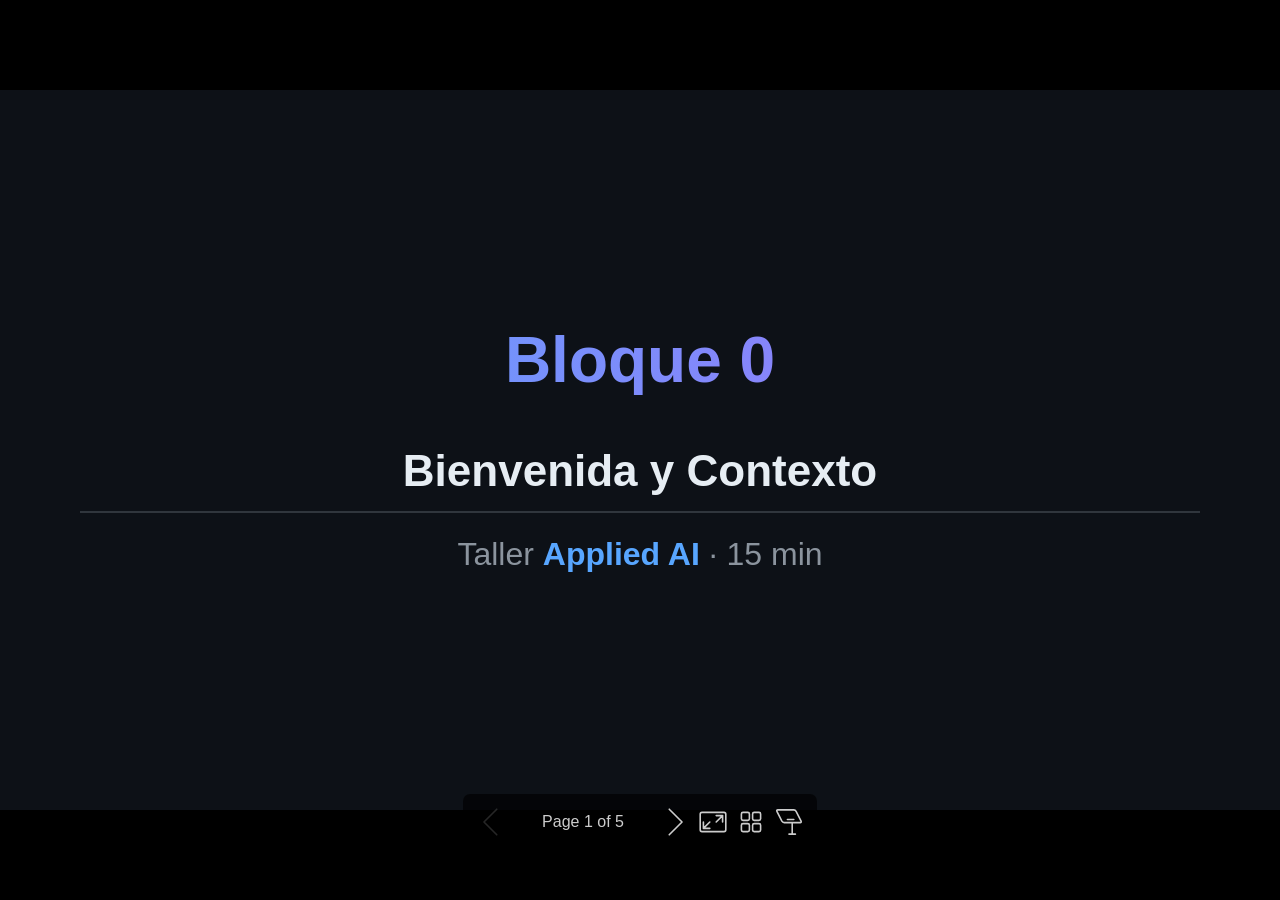
==== bloque0.html @ c3eb7676 "feat: Adds 4 blocks" ====
<!DOCTYPE html><html lang="es"><head><title>Bloque 0 — Bienvenida y Contexto</title><meta property="og:title" content="Bloque 0 — Bienvenida y Contexto"><meta name="description" content="Bienvenida al taller Applied AI"><meta property="og:description" content="Bienvenida al taller Applied AI"><meta charset="UTF-8"><meta name="viewport" content="width=device-width,height=device-height,initial-scale=1.0"><meta name="apple-mobile-web-app-capable" content="yes"><meta http-equiv="X-UA-Compatible" content="ie=edge"><meta property="og:type" content="website"><meta name="twitter:card" content="summary"><style>@media screen{body[data-bespoke-view=""] .bespoke-marp-parent>.bespoke-marp-osc>button,body[data-bespoke-view=next] .bespoke-marp-parent>.bespoke-marp-osc>button,body[data-bespoke-view=overview] button.bespoke-marp-overview-close,body[data-bespoke-view=presenter] .bespoke-marp-presenter-container .bespoke-marp-presenter-info-container .bespoke-marp-presenter-info-page-area .bespoke-marp-presenter-info-page,body[data-bespoke-view=presenter] .bespoke-marp-presenter-container .bespoke-marp-presenter-info-container button,body[data-bespoke-view=presenter] .bespoke-marp-presenter-container .bespoke-marp-presenter-note-container button{appearance:none;background-color:initial;border:0;color:inherit;cursor:pointer;font-size:inherit;opacity:.8;outline:none;padding:0;transition:opacity .2s linear;-webkit-tap-highlight-color:transparent}body[data-bespoke-view=""] .bespoke-marp-parent>.bespoke-marp-osc>button:disabled,body[data-bespoke-view=next] .bespoke-marp-parent>.bespoke-marp-osc>button:disabled,body[data-bespoke-view=overview] button.bespoke-marp-overview-close:disabled,body[data-bespoke-view=presenter] .bespoke-marp-presenter-container .bespoke-marp-presenter-info-container .bespoke-marp-presenter-info-page-area .bespoke-marp-presenter-info-page:disabled,body[data-bespoke-view=presenter] .bespoke-marp-presenter-container .bespoke-marp-presenter-info-container button:disabled,body[data-bespoke-view=presenter] .bespoke-marp-presenter-container .bespoke-marp-presenter-note-container button:disabled{cursor:not-allowed;opacity:.15!important}body[data-bespoke-view=""] .bespoke-marp-parent>.bespoke-marp-osc>button:hover,body[data-bespoke-view=next] .bespoke-marp-parent>.bespoke-marp-osc>button:hover,body[data-bespoke-view=overview] button.bespoke-marp-overview-close:hover,body[data-bespoke-view=presenter] .bespoke-marp-presenter-container .bespoke-marp-presenter-info-container .bespoke-marp-presenter-info-page-area .bespoke-marp-presenter-info-page:hover,body[data-bespoke-view=presenter] .bespoke-marp-presenter-container .bespoke-marp-presenter-info-container button:hover,body[data-bespoke-view=presenter] .bespoke-marp-presenter-container .bespoke-marp-presenter-note-container button:hover{opacity:1}body[data-bespoke-view=""] .bespoke-marp-parent>.bespoke-marp-osc>button:hover:active,body[data-bespoke-view=next] .bespoke-marp-parent>.bespoke-marp-osc>button:hover:active,body[data-bespoke-view=overview] button.bespoke-marp-overview-close:hover:active,body[data-bespoke-view=presenter] .bespoke-marp-presenter-container .bespoke-marp-presenter-info-container .bespoke-marp-presenter-info-page-area .bespoke-marp-presenter-info-page:hover:active,body[data-bespoke-view=presenter] .bespoke-marp-presenter-container .bespoke-marp-presenter-info-container button:hover:active,body[data-bespoke-view=presenter] .bespoke-marp-presenter-container .bespoke-marp-presenter-note-container button:hover:active{opacity:.6}body[data-bespoke-view=""] .bespoke-marp-parent>.bespoke-marp-osc>button:hover:not(:disabled),body[data-bespoke-view=next] .bespoke-marp-parent>.bespoke-marp-osc>button:hover:not(:disabled),body[data-bespoke-view=overview] button.bespoke-marp-overview-close:hover:not(:disabled),body[data-bespoke-view=presenter] .bespoke-marp-presenter-container .bespoke-marp-presenter-info-container .bespoke-marp-presenter-info-page-area .bespoke-marp-presenter-info-page:hover:not(:disabled),body[data-bespoke-view=presenter] .bespoke-marp-presenter-container .bespoke-marp-presenter-info-container button:hover:not(:disabled),body[data-bespoke-view=presenter] .bespoke-marp-presenter-container .bespoke-marp-presenter-note-container button:hover:not(:disabled){transition:none}body[data-bespoke-view=""] .bespoke-marp-parent>.bespoke-marp-osc>button[data-bespoke-marp-osc=prev],body[data-bespoke-view=next] .bespoke-marp-parent>.bespoke-marp-osc>button[data-bespoke-marp-osc=prev],body[data-bespoke-view=presenter] .bespoke-marp-presenter-container .bespoke-marp-presenter-info-container button.bespoke-marp-presenter-info-page-prev{background:#0000 url("[data-uri]") no-repeat 50%;background-size:contain;overflow:hidden;text-indent:100%;white-space:nowrap}body[data-bespoke-view=""] .bespoke-marp-parent>.bespoke-marp-osc>button[data-bespoke-marp-osc=next],body[data-bespoke-view=next] .bespoke-marp-parent>.bespoke-marp-osc>button[data-bespoke-marp-osc=next],body[data-bespoke-view=presenter] .bespoke-marp-presenter-container .bespoke-marp-presenter-info-container button.bespoke-marp-presenter-info-page-next{background:#0000 url("[data-uri]") no-repeat 50%;background-size:contain;overflow:hidden;text-indent:100%;white-space:nowrap}body[data-bespoke-view=""] .bespoke-marp-parent>.bespoke-marp-osc>button[data-bespoke-marp-osc=fullscreen],body[data-bespoke-view=next] .bespoke-marp-parent>.bespoke-marp-osc>button[data-bespoke-marp-osc=fullscreen]{background:#0000 url("[data-uri]") no-repeat 50%;background-size:contain;overflow:hidden;text-indent:100%;white-space:nowrap}body[data-bespoke-view=""] .bespoke-marp-parent>.bespoke-marp-osc>button.exit[data-bespoke-marp-osc=fullscreen],body[data-bespoke-view=next] .bespoke-marp-parent>.bespoke-marp-osc>button.exit[data-bespoke-marp-osc=fullscreen]{background-image:url("[data-uri]")}body[data-bespoke-view=""] .bespoke-marp-parent>.bespoke-marp-osc>button[data-bespoke-marp-osc=presenter],body[data-bespoke-view=next] .bespoke-marp-parent>.bespoke-marp-osc>button[data-bespoke-marp-osc=presenter]{background:#0000 url("[data-uri]") no-repeat 50%;background-size:contain;overflow:hidden;text-indent:100%;white-space:nowrap}body[data-bespoke-view=overview] button.bespoke-marp-overview-close,body[data-bespoke-view=presenter] .bespoke-marp-presenter-container .bespoke-marp-presenter-note-container button.bespoke-marp-presenter-note-bigger{background:#0000 url("[data-uri]") no-repeat 50%;background-size:contain;overflow:hidden;text-indent:100%;white-space:nowrap}body[data-bespoke-view=presenter] .bespoke-marp-presenter-container .bespoke-marp-presenter-note-container button.bespoke-marp-presenter-note-smaller{background:#0000 url("[data-uri]") no-repeat 50%;background-size:contain;overflow:hidden;text-indent:100%;white-space:nowrap}body[data-bespoke-view=""] .bespoke-marp-parent>.bespoke-marp-osc>button[data-bespoke-marp-osc=overview],body[data-bespoke-view=next] .bespoke-marp-parent>.bespoke-marp-osc>button[data-bespoke-marp-osc=overview]{background:#0000 url("[data-uri]") no-repeat 50%;background-size:contain;overflow:hidden;text-indent:100%;white-space:nowrap}}@keyframes __bespoke_marp_transition_reduced_outgoing__{0%{opacity:1}to{opacity:0}}@keyframes __bespoke_marp_transition_reduced_incoming__{0%{mix-blend-mode:plus-lighter;opacity:0}to{mix-blend-mode:plus-lighter;opacity:1}}.bespoke-marp-note,.bespoke-marp-osc,.bespoke-progress-parent{display:none;transition:none}@media screen{::view-transition-group(*){animation-duration:var(--marp-bespoke-transition-animation-duration,.5s);animation-timing-function:ease}::view-transition-new(*),::view-transition-old(*){animation-delay:0s;animation-direction:var(--marp-bespoke-transition-animation-direction,normal);animation-duration:var(--marp-bespoke-transition-animation-duration,.5s);animation-fill-mode:both;animation-name:var(--marp-bespoke-transition-animation-name,var(--marp-bespoke-transition-animation-name-fallback,__bespoke_marp_transition_no_animation__));mix-blend-mode:normal}::view-transition-old(*){--marp-bespoke-transition-animation-name-fallback:__bespoke_marp_transition_reduced_outgoing__;animation-timing-function:ease}::view-transition-new(*){--marp-bespoke-transition-animation-name-fallback:__bespoke_marp_transition_reduced_incoming__;animation-timing-function:ease}::view-transition-new(root),::view-transition-old(root){animation-timing-function:linear}::view-transition-new(__bespoke_marp_transition_osc__),::view-transition-old(__bespoke_marp_transition_osc__){animation-duration:0s!important;animation-name:__bespoke_marp_transition_osc__!important}::view-transition-new(__bespoke_marp_transition_osc__){opacity:0!important}.bespoke-marp-transition-warming-up::view-transition-group(*),.bespoke-marp-transition-warming-up::view-transition-new(*),.bespoke-marp-transition-warming-up::view-transition-old(*){animation-play-state:paused!important}body,html{height:100%;margin:0}body{background:#000;overflow:hidden}svg.bespoke-marp-slide{content-visibility:hidden;interactivity:inert;opacity:0;pointer-events:none;z-index:-1}svg.bespoke-marp-slide:not(.bespoke-marp-active) *{view-transition-name:none!important}svg.bespoke-marp-slide.bespoke-marp-active{content-visibility:visible;interactivity:auto;opacity:1;pointer-events:auto;z-index:0}svg.bespoke-marp-slide.bespoke-marp-active.bespoke-marp-active-ready *{animation-name:__bespoke_marp__!important}@supports not (content-visibility:hidden){svg.bespoke-marp-slide[data-bespoke-marp-load=hideable]{display:none}svg.bespoke-marp-slide[data-bespoke-marp-load=hideable].bespoke-marp-active{display:block}}}@media screen and (prefers-reduced-motion:reduce){svg.bespoke-marp-slide *{view-transition-name:none!important}}@media screen{[data-bespoke-marp-fragment=inactive]{visibility:hidden}body[data-bespoke-view=""] .bespoke-marp-parent,body[data-bespoke-view=next] .bespoke-marp-parent{inset:0;position:absolute}body[data-bespoke-view=""] .bespoke-marp-parent>.bespoke-marp-osc,body[data-bespoke-view=next] .bespoke-marp-parent>.bespoke-marp-osc{background:#000000a6;border-radius:7px;bottom:50px;color:#fff;contain:paint;display:block;font-family:Helvetica,Arial,sans-serif;font-size:16px;left:50%;line-height:0;opacity:1;padding:12px;position:absolute;touch-action:manipulation;transform:translateX(-50%);transition:opacity .2s linear;-webkit-user-select:none;user-select:none;view-transition-name:__bespoke_marp_transition_osc__;white-space:nowrap;will-change:transform;z-index:1}body[data-bespoke-view=""] .bespoke-marp-parent>.bespoke-marp-osc>:where(*),body[data-bespoke-view=next] .bespoke-marp-parent>.bespoke-marp-osc>:where(*){margin-left:6px}body[data-bespoke-view=""] .bespoke-marp-parent>.bespoke-marp-osc>:where(*):where(:first-child),body[data-bespoke-view=next] .bespoke-marp-parent>.bespoke-marp-osc>:where(*):where(:first-child){margin-left:0}body[data-bespoke-view=""] .bespoke-marp-parent>.bespoke-marp-osc>span,body[data-bespoke-view=next] .bespoke-marp-parent>.bespoke-marp-osc>span{opacity:.8}body[data-bespoke-view=""] .bespoke-marp-parent>.bespoke-marp-osc>span[data-bespoke-marp-osc=page],body[data-bespoke-view=next] .bespoke-marp-parent>.bespoke-marp-osc>span[data-bespoke-marp-osc=page]{display:inline-block;min-width:140px;text-align:center}body[data-bespoke-view=""] .bespoke-marp-parent>.bespoke-marp-osc>button[data-bespoke-marp-osc=fullscreen],body[data-bespoke-view=""] .bespoke-marp-parent>.bespoke-marp-osc>button[data-bespoke-marp-osc=next],body[data-bespoke-view=""] .bespoke-marp-parent>.bespoke-marp-osc>button[data-bespoke-marp-osc=overview],body[data-bespoke-view=""] .bespoke-marp-parent>.bespoke-marp-osc>button[data-bespoke-marp-osc=presenter],body[data-bespoke-view=""] .bespoke-marp-parent>.bespoke-marp-osc>button[data-bespoke-marp-osc=prev],body[data-bespoke-view=next] .bespoke-marp-parent>.bespoke-marp-osc>button[data-bespoke-marp-osc=fullscreen],body[data-bespoke-view=next] .bespoke-marp-parent>.bespoke-marp-osc>button[data-bespoke-marp-osc=next],body[data-bespoke-view=next] .bespoke-marp-parent>.bespoke-marp-osc>button[data-bespoke-marp-osc=overview],body[data-bespoke-view=next] .bespoke-marp-parent>.bespoke-marp-osc>button[data-bespoke-marp-osc=presenter],body[data-bespoke-view=next] .bespoke-marp-parent>.bespoke-marp-osc>button[data-bespoke-marp-osc=prev]{height:32px;line-height:32px;width:32px}body[data-bespoke-view=""] .bespoke-marp-parent.bespoke-marp-inactive,body[data-bespoke-view=next] .bespoke-marp-parent.bespoke-marp-inactive{cursor:none}body[data-bespoke-view=""] .bespoke-marp-parent.bespoke-marp-inactive>.bespoke-marp-osc,body[data-bespoke-view=next] .bespoke-marp-parent.bespoke-marp-inactive>.bespoke-marp-osc{opacity:0;pointer-events:none}body[data-bespoke-view=""] svg.bespoke-marp-slide,body[data-bespoke-view=next] svg.bespoke-marp-slide{height:100%;left:0;position:absolute;top:0;width:100%}body[data-bespoke-view=""] .bespoke-progress-parent{background:#222;display:flex;height:5px;width:100%}body[data-bespoke-view=""] .bespoke-progress-parent+:where(.bespoke-marp-parent){top:5px}body[data-bespoke-view=""] .bespoke-progress-parent .bespoke-progress-bar{background:#0288d1;flex:0 0 0;transition:flex-basis .2s cubic-bezier(0,1,1,1)}body[data-bespoke-view=next]{background:#0000}body[data-bespoke-view=presenter]{background:#161616}body[data-bespoke-view=presenter] .bespoke-marp-presenter-container{display:grid;font-family:Helvetica,Arial,sans-serif;grid-template:"current dragbar next" minmax(140px,1fr) "current dragbar note" 2fr "info    dragbar note" 3em;grid-template-columns:minmax(3px,var(--bespoke-marp-presenter-split-ratio,66%)) 0 minmax(3px,1fr);height:100%;left:0;position:absolute;top:0;width:100%}body[data-bespoke-view=presenter] .bespoke-marp-presenter-container :where(.bespoke-marp-parent){grid-area:current;overflow:hidden;position:relative}body[data-bespoke-view=presenter] .bespoke-marp-presenter-container :where(.bespoke-marp-parent) :where(svg.bespoke-marp-slide){height:calc(100% - 40px);left:20px;pointer-events:none;position:absolute;top:20px;-webkit-user-select:none;user-select:none;width:calc(100% - 40px)}body[data-bespoke-view=presenter] .bespoke-marp-presenter-container :where(.bespoke-marp-parent) :where(svg.bespoke-marp-slide).bespoke-marp-active{filter:drop-shadow(0 3px 10px rgba(0,0,0,.5))}body[data-bespoke-view=presenter] .bespoke-marp-presenter-container .bespoke-marp-presenter-dragbar-container{background:#0288d1;cursor:col-resize;grid-area:dragbar;margin-left:-3px;opacity:0;position:relative;transition:opacity .4s linear .1s;width:6px;z-index:10}body[data-bespoke-view=presenter] .bespoke-marp-presenter-container .bespoke-marp-presenter-dragbar-container:hover{opacity:1}body[data-bespoke-view=presenter] .bespoke-marp-presenter-container .bespoke-marp-presenter-dragbar-container.active{opacity:1;transition-delay:0s}body[data-bespoke-view=presenter] .bespoke-marp-presenter-container .bespoke-marp-presenter-next-container{background:#222;cursor:pointer;display:none;grid-area:next;overflow:hidden;position:relative}body[data-bespoke-view=presenter] .bespoke-marp-presenter-container .bespoke-marp-presenter-next-container.active{display:block}body[data-bespoke-view=presenter] .bespoke-marp-presenter-container .bespoke-marp-presenter-next-container iframe.bespoke-marp-presenter-next{background:#0000;border:0;display:block;filter:drop-shadow(0 3px 10px rgba(0,0,0,.5));height:calc(100% - 40px);left:20px;pointer-events:none;position:absolute;interactivity:inert;top:20px;-webkit-user-select:none;user-select:none;width:calc(100% - 40px)}body[data-bespoke-view=presenter] .bespoke-marp-presenter-container .bespoke-marp-presenter-note-container{background:#222;color:#eee;grid-area:note;position:relative;z-index:1}body[data-bespoke-view=presenter] .bespoke-marp-presenter-container .bespoke-marp-presenter-note-container button{height:1.5em;line-height:1.5em;width:1.5em}body[data-bespoke-view=presenter] .bespoke-marp-presenter-container .bespoke-marp-presenter-note-container .bespoke-marp-presenter-note-wrapper{display:block;inset:0;position:absolute}body[data-bespoke-view=presenter] .bespoke-marp-presenter-container .bespoke-marp-presenter-note-container .bespoke-marp-presenter-note-buttons{background:#000000a6;border-radius:4px;bottom:0;display:flex;gap:4px;margin:12px;opacity:0;padding:6px;pointer-events:none;position:absolute;right:0;transition:opacity .2s linear}body[data-bespoke-view=presenter] .bespoke-marp-presenter-container .bespoke-marp-presenter-note-container .bespoke-marp-presenter-note-buttons:focus-within,body[data-bespoke-view=presenter] .bespoke-marp-presenter-container .bespoke-marp-presenter-note-container .bespoke-marp-presenter-note-wrapper:focus-within+.bespoke-marp-presenter-note-buttons,body[data-bespoke-view=presenter] .bespoke-marp-presenter-container .bespoke-marp-presenter-note-container:hover .bespoke-marp-presenter-note-buttons{opacity:1;pointer-events:auto}body[data-bespoke-view=presenter] .bespoke-marp-presenter-container .bespoke-marp-presenter-note-container .bespoke-marp-note{box-sizing:border-box;font-size:calc(1.1em*var(--bespoke-marp-note-font-scale, 1));height:calc(100% - 40px);margin:20px;overflow:auto;padding-right:3px;white-space:pre-wrap;width:calc(100% - 40px);word-wrap:break-word;scrollbar-color:#eeeeee80 #0000;scrollbar-width:thin}body[data-bespoke-view=presenter] .bespoke-marp-presenter-container .bespoke-marp-presenter-note-container .bespoke-marp-note::-webkit-scrollbar{width:6px}body[data-bespoke-view=presenter] .bespoke-marp-presenter-container .bespoke-marp-presenter-note-container .bespoke-marp-note::-webkit-scrollbar-track{background:#0000}body[data-bespoke-view=presenter] .bespoke-marp-presenter-container .bespoke-marp-presenter-note-container .bespoke-marp-note::-webkit-scrollbar-thumb{background:#eeeeee80;border-radius:6px}body[data-bespoke-view=presenter] .bespoke-marp-presenter-container .bespoke-marp-presenter-note-container .bespoke-marp-note:empty{pointer-events:none}body[data-bespoke-view=presenter] .bespoke-marp-presenter-container .bespoke-marp-presenter-note-container .bespoke-marp-note.active{display:block}body[data-bespoke-view=presenter] .bespoke-marp-presenter-container .bespoke-marp-presenter-note-container .bespoke-marp-note p:first-child{margin-top:0}body[data-bespoke-view=presenter] .bespoke-marp-presenter-container .bespoke-marp-presenter-note-container .bespoke-marp-note p:last-child{margin-bottom:0}body[data-bespoke-view=presenter] .bespoke-marp-presenter-container .bespoke-marp-presenter-info-container{align-items:center;box-sizing:border-box;color:#eee;display:flex;flex-wrap:nowrap;grid-area:info;justify-content:center;overflow:hidden;padding:0 10px}body[data-bespoke-view=presenter] .bespoke-marp-presenter-container .bespoke-marp-presenter-info-container .bespoke-marp-presenter-info-page-area,body[data-bespoke-view=presenter] .bespoke-marp-presenter-container .bespoke-marp-presenter-info-container .bespoke-marp-presenter-info-time,body[data-bespoke-view=presenter] .bespoke-marp-presenter-container .bespoke-marp-presenter-info-container .bespoke-marp-presenter-info-timer{box-sizing:border-box;display:block;padding:0 10px;white-space:nowrap;width:100%}body[data-bespoke-view=presenter] .bespoke-marp-presenter-container .bespoke-marp-presenter-info-container button{height:1.5em;line-height:1.5em;width:1.5em}body[data-bespoke-view=presenter] .bespoke-marp-presenter-container .bespoke-marp-presenter-info-container .bespoke-marp-presenter-info-page-area{order:2;text-align:center}body[data-bespoke-view=presenter] .bespoke-marp-presenter-container .bespoke-marp-presenter-info-container .bespoke-marp-presenter-info-page-area .bespoke-marp-presenter-info-page{display:inline-block;min-width:120px;text-align:center}body[data-bespoke-view=presenter] .bespoke-marp-presenter-container .bespoke-marp-presenter-info-container .bespoke-marp-presenter-info-time{color:#999;order:1;text-align:left}body[data-bespoke-view=presenter] .bespoke-marp-presenter-container .bespoke-marp-presenter-info-container .bespoke-marp-presenter-info-timer{color:#999;order:3;text-align:right}body[data-bespoke-view=presenter] .bespoke-marp-presenter-container .bespoke-marp-presenter-info-container .bespoke-marp-presenter-info-timer:hover{cursor:pointer}body[data-bespoke-view=overview]{background:#161616;overflow:auto}body[data-bespoke-view=overview] [data-bespoke-marp-fragment=inactive]{visibility:visible}body[data-bespoke-view=overview] .bespoke-marp-overview-header{backdrop-filter:blur(4px);background:#222222d9;box-shadow:0 3px 10px #00000080;box-sizing:border-box;display:flex;height:48px;inset:0 0 auto;justify-content:flex-end;padding:10px;position:fixed;z-index:1}body[data-bespoke-view=overview] button.bespoke-marp-overview-close{height:28px;line-height:28px;transform:rotate(45deg);width:28px}body[data-bespoke-view=overview] .bespoke-marp-parent{display:grid;gap:40px;grid-template-columns:repeat(auto-fit,minmax(0,240px));justify-content:space-around;padding:30px}body[data-bespoke-view=overview] .bespoke-marp-parent svg.bespoke-marp-slide{--bov-selected:#0000;--bov-focus:#161616;--bov-focus-outline:#0000;background-image:conic-gradient(#161616 0 0),conic-gradient(var(--bov-focus) 0 0),conic-gradient(var(--bov-focus-outline) 0 0),conic-gradient(var(--bov-selected) 0 0);background-position:5px 5px,3px 3px,2px 2px,0 0;background-repeat:no-repeat;background-size:calc(100% - 10px) calc(100% - 10px),calc(100% - 6px) calc(100% - 6px),calc(100% - 4px) calc(100% - 4px),100% 100%;content-visibility:visible;cursor:pointer;filter:drop-shadow(0 3px 10px rgba(0,0,0,.5));margin:-6px;padding:6px;interactivity:auto;opacity:1;outline:0;pointer-events:auto;scroll-margin-block:30px;width:100%;z-index:0}body[data-bespoke-view=overview] .bespoke-marp-parent svg.bespoke-marp-slide *,body[data-bespoke-view=overview] .bespoke-marp-parent svg.bespoke-marp-slide.bespoke-marp-active *{pointer-events:none;interactivity:inert}body[data-bespoke-view=overview] .bespoke-marp-parent svg.bespoke-marp-slide:active,body[data-bespoke-view=overview] .bespoke-marp-parent svg.bespoke-marp-slide:focus-visible,body[data-bespoke-view=overview] .bespoke-marp-parent svg.bespoke-marp-slide:hover{--bov-focus-outline:#161616}body[data-bespoke-view=overview] .bespoke-marp-parent svg.bespoke-marp-slide:focus-visible,body[data-bespoke-view=overview] .bespoke-marp-parent svg.bespoke-marp-slide:hover{--bov-focus:#999}body[data-bespoke-view=overview] .bespoke-marp-parent svg.bespoke-marp-slide:active{--bov-focus:#eee}body[data-bespoke-view=overview] .bespoke-marp-parent svg.bespoke-marp-slide.bespoke-marp-active{--bov-selected:#0288d1}body[data-bespoke-view=overview]:has(.bespoke-marp-overview-header) .bespoke-marp-parent{padding-top:78px}body[data-bespoke-view=overview]:has(.bespoke-marp-overview-header) .bespoke-marp-parent svg.bespoke-marp-slide{scroll-margin-top:78px}.bespoke-marp-overview{background:#000000a6;inset:0;opacity:0;pointer-events:none;position:fixed;transition:opacity .1s ease;z-index:10}.bespoke-marp-overview iframe{background:#222;border:0;display:block;height:100%;left:0;position:absolute;top:0;width:100%}.bespoke-marp-overview[data-open="1"]{opacity:1;pointer-events:auto}}@media print{.bespoke-marp-overview,.bespoke-marp-presenter-info-container,.bespoke-marp-presenter-next-container,.bespoke-marp-presenter-note-container{display:none}}</style><style>div#\:\$p > svg > foreignObject > section{width:1280px;height:720px;box-sizing:border-box;overflow:hidden;position:relative;scroll-snap-align:center center;-webkit-text-size-adjust:100%;text-size-adjust:100%}div#\:\$p > svg > foreignObject > section::after{bottom:0;content:attr(data-marpit-pagination);padding:inherit;pointer-events:none;position:absolute;right:0}div#\:\$p > svg > foreignObject > section:not([data-marpit-pagination])::after{display:none}div#\:\$p > svg > foreignObject > section :is(h1, marp-h1){font-size:2em;margin-block:0.67em}div#\:\$p > svg > foreignObject > section video::-webkit-media-controls{will-change:transform}@page {size:1280px 720px;margin:0}@media print{html, body{background-color:#fff;margin:0;page-break-inside:avoid;break-inside:avoid-page}div#\:\$p > svg > foreignObject > section{page-break-before:always;break-before:page}div#\:\$p > svg > foreignObject > section, div#\:\$p > svg > foreignObject > section *{-webkit-print-color-adjust:exact!important;animation-delay:0s!important;animation-duration:0s!important;color-adjust:exact!important;print-color-adjust:exact!important;transition:none!important}div#\:\$p > svg[data-marpit-svg]{display:block;height:100vh;width:100vw}}div#\:\$p > svg > foreignObject > :where(section){container-type:size}div#\:\$p > svg > foreignObject > section img[data-marp-twemoji]{background:transparent;height:1em;margin:0 .05em 0 .1em;vertical-align:-.1em;width:1em}div#\:\$p > svg > foreignObject > section{--fgColor-danger:light-dark(#d1242f, #f85149);--bgColor-attention-muted:light-dark(#fff8c5, #bb800926);--bgColor-muted:light-dark(#f6f8fa, #151b23);--bgColor-neutral-muted:light-dark(#818b981f, #656c7633);--borderColor-accent-emphasis:light-dark(#0969da, #1f6feb);--borderColor-attention-emphasis:light-dark(#9a6700, #9e6a03);--borderColor-danger-emphasis:light-dark(#cf222e, #da3633);--borderColor-default:light-dark(#d1d9e0, #3d444d);--borderColor-done-emphasis:light-dark(#8250df, #8957e5);--borderColor-success-emphasis:light-dark(#1a7f37, #238636);--color-prettylights-syntax-brackethighlighter-angle:light-dark(#59636e, #9198a1);--color-prettylights-syntax-brackethighlighter-unmatched:light-dark(#82071e, #f85149);--color-prettylights-syntax-carriage-return-bg:light-dark(#cf222e, #b62324);--color-prettylights-syntax-carriage-return-text:light-dark(#f6f8fa, #f0f6fc);--color-prettylights-syntax-comment:light-dark(#59636e, #9198a1);--color-prettylights-syntax-constant:light-dark(#0550ae, #79c0ff);--color-prettylights-syntax-constant-other-reference-link:light-dark(#0a3069, #a5d6ff);--color-prettylights-syntax-entity:light-dark(#6639ba, #d2a8ff);--color-prettylights-syntax-entity-tag:light-dark(#0550ae, #7ee787);--color-prettylights-syntax-invalid-illegal-text:light-dark(var(--fgColor-danger), var(--fgColor-danger));--color-prettylights-syntax-keyword:light-dark(#cf222e, #ff7b72);--color-prettylights-syntax-markup-changed-bg:light-dark(#ffd8b5, #5a1e02);--color-prettylights-syntax-markup-changed-text:light-dark(#953800, #ffdfb6);--color-prettylights-syntax-markup-deleted-bg:light-dark(#ffebe9, #67060c);--color-prettylights-syntax-markup-deleted-text:light-dark(#82071e, #ffdcd7);--color-prettylights-syntax-markup-heading:light-dark(#0550ae, #1f6feb);--color-prettylights-syntax-markup-ignored-bg:light-dark(#0550ae, #1158c7);--color-prettylights-syntax-markup-ignored-text:light-dark(#d1d9e0, #f0f6fc);--color-prettylights-syntax-markup-inserted-bg:light-dark(#dafbe1, #033a16);--color-prettylights-syntax-markup-inserted-text:light-dark(#116329, #aff5b4);--color-prettylights-syntax-markup-list:light-dark(#3b2300, #f2cc60);--color-prettylights-syntax-meta-diff-range:light-dark(#8250df, #d2a8ff);--color-prettylights-syntax-string:light-dark(#0a3069, #a5d6ff);--color-prettylights-syntax-string-regexp:light-dark(#116329, #7ee787);--color-prettylights-syntax-sublimelinter-gutter-mark:light-dark(#818b98, #3d444d);--color-prettylights-syntax-variable:light-dark(#953800, #ffa657);--fgColor-accent:light-dark(#0969da, #4493f8);--fgColor-attention:light-dark(#9a6700, #d29922);--fgColor-done:light-dark(#8250df, #ab7df8);--fgColor-muted:light-dark(#59636e, #9198a1);--fgColor-success:light-dark(#1a7f37, #3fb950);--bgColor-default:light-dark(#fff, #0d1117);--borderColor-muted:light-dark(#d1d9e0b3, #3d444db3);--color-prettylights-syntax-invalid-illegal-bg:light-dark(var(--bgColor-danger-muted), var(--bgColor-danger-muted));--color-prettylights-syntax-markup-bold:light-dark(#1f2328, #f0f6fc);--color-prettylights-syntax-markup-italic:light-dark(#1f2328, #f0f6fc);--color-prettylights-syntax-storage-modifier-import:light-dark(#1f2328, #f0f6fc);--fgColor-default:light-dark(#1f2328, #f0f6fc);--focus-outlineColor:light-dark(var(--borderColor-accent-emphasis), var(--borderColor-accent-emphasis));--borderColor-neutral-muted:light-dark(var(--borderColor-muted), var(--borderColor-muted));--base-size-16:calc(var(--marpit-root-font-size, 1rem) * 1);--base-size-24:calc(var(--marpit-root-font-size, 1rem) * 1.5);--base-size-4:calc(var(--marpit-root-font-size, 1rem) * 0.25);--base-size-40:calc(var(--marpit-root-font-size, 1rem) * 2.5);--base-size-8:calc(var(--marpit-root-font-size, 1rem) * 0.5);--base-text-weight-medium:500;--base-text-weight-normal:400;--base-text-weight-semibold:600;--fontStack-monospace:ui-monospace, SFMono-Regular, SF Mono, Menlo, Consolas, Liberation Mono, monospace;--fontStack-sansSerif:-apple-system, BlinkMacSystemFont, "Segoe UI", "Noto Sans", Helvetica, Arial, sans-serif, "Apple Color Emoji", "Segoe UI Emoji";}/*!
 * Marp default theme.
 *
 * @theme default
 * @author Yuki Hattori
 *
 * @auto-scaling true
 * @size 16:9 1280px 720px
 * @size 4:3 960px 720px
 */div#\:\$p > svg > foreignObject > section [data-theme=light],div#\:\$p > svg > foreignObject > section{color-scheme:light}div#\:\$p > svg > foreignObject > section [data-theme=dark],div#\:\$p > svg > foreignObject > section:where(.invert){color-scheme:dark}div#\:\$p > svg > foreignObject > section{-ms-text-size-adjust:100%;-webkit-text-size-adjust:100%;background-color:var(--bgColor-default);color:var(--fgColor-default);font-family:var(--fontStack-sansSerif, -apple-system, BlinkMacSystemFont, "Segoe UI", "Noto Sans", Helvetica, Arial, sans-serif, "Apple Color Emoji", "Segoe UI Emoji");font-size:16px;font-weight:var(--base-text-weight-normal, 400);line-height:1.5;margin:0;word-wrap:break-word}div#\:\$p > svg > foreignObject > section{--marpit-root-font-size:16px}div#\:\$p > svg > foreignObject > section a{text-decoration:underline;text-underline-offset:calc(var(--marpit-root-font-size, 1rem) * .2)}div#\:\$p > svg > foreignObject > section :is(h1, marp-h1):hover .anchor .octicon-link:before,div#\:\$p > svg > foreignObject > section :is(h2, marp-h2):hover .anchor .octicon-link:before,div#\:\$p > svg > foreignObject > section :is(h3, marp-h3):hover .anchor .octicon-link:before,div#\:\$p > svg > foreignObject > section :is(h4, marp-h4):hover .anchor .octicon-link:before,div#\:\$p > svg > foreignObject > section :is(h5, marp-h5):hover .anchor .octicon-link:before,div#\:\$p > svg > foreignObject > section :is(h6, marp-h6):hover .anchor .octicon-link:before{background-color:currentColor;content:" ";display:inline-block;height:16px;-webkit-mask-image:url('data:image/svg+xml;charset=utf-8,<svg xmlns="http://www.w3.org/2000/svg" aria-hidden="true" viewBox="0 0 16 16"><path fill-rule="evenodd" d="M7.775 3.275a.75.75 0 0 0 1.06 1.06l1.25-1.25a2 2 0 1 1 2.83 2.83l-2.5 2.5a2 2 0 0 1-2.83 0 .75.75 0 0 0-1.06 1.06 3.5 3.5 0 0 0 4.95 0l2.5-2.5a3.5 3.5 0 0 0-4.95-4.95zm-4.69 9.64a2 2 0 0 1 0-2.83l2.5-2.5a2 2 0 0 1 2.83 0 .75.75 0 0 0 1.06-1.06 3.5 3.5 0 0 0-4.95 0l-2.5 2.5a3.5 3.5 0 0 0 4.95 4.95l1.25-1.25a.75.75 0 0 0-1.06-1.06l-1.25 1.25a2 2 0 0 1-2.83 0"/></svg>');mask-image:url('data:image/svg+xml;charset=utf-8,<svg xmlns="http://www.w3.org/2000/svg" aria-hidden="true" viewBox="0 0 16 16"><path fill-rule="evenodd" d="M7.775 3.275a.75.75 0 0 0 1.06 1.06l1.25-1.25a2 2 0 1 1 2.83 2.83l-2.5 2.5a2 2 0 0 1-2.83 0 .75.75 0 0 0-1.06 1.06 3.5 3.5 0 0 0 4.95 0l2.5-2.5a3.5 3.5 0 0 0-4.95-4.95zm-4.69 9.64a2 2 0 0 1 0-2.83l2.5-2.5a2 2 0 0 1 2.83 0 .75.75 0 0 0 1.06-1.06 3.5 3.5 0 0 0-4.95 0l-2.5 2.5a3.5 3.5 0 0 0 4.95 4.95l1.25-1.25a.75.75 0 0 0-1.06-1.06l-1.25 1.25a2 2 0 0 1-2.83 0"/></svg>');width:16px}div#\:\$p > svg > foreignObject > section details,div#\:\$p > svg > foreignObject > section figcaption,div#\:\$p > svg > foreignObject > section figure{display:block}div#\:\$p > svg > foreignObject > section summary{display:list-item}div#\:\$p > svg > foreignObject > section [hidden]{display:none!important}div#\:\$p > svg > foreignObject > section a{background-color:transparent;color:var(--fgColor-accent);text-decoration:none}div#\:\$p > svg > foreignObject > section abbr[title]{border-bottom:none;-webkit-text-decoration:underline dotted;text-decoration:underline dotted}div#\:\$p > svg > foreignObject > section b,div#\:\$p > svg > foreignObject > section strong{font-weight:var(--base-text-weight-semibold, 600)}div#\:\$p > svg > foreignObject > section dfn{font-style:italic}div#\:\$p > svg > foreignObject > section :is(h1, marp-h1){border-bottom:1px solid var(--borderColor-muted);font-size:2em;font-weight:var(--base-text-weight-semibold, 600);margin:.67em 0;padding-bottom:.3em}div#\:\$p > svg > foreignObject > section mark{background-color:var(--bgColor-attention-muted);color:var(--fgColor-default)}div#\:\$p > svg > foreignObject > section small{font-size:90%}div#\:\$p > svg > foreignObject > section sub,div#\:\$p > svg > foreignObject > section sup{font-size:75%;line-height:0;position:relative;vertical-align:baseline}div#\:\$p > svg > foreignObject > section sub{bottom:-.25em}div#\:\$p > svg > foreignObject > section sup{top:-.5em}div#\:\$p > svg > foreignObject > section img{border-style:none;box-sizing:content-box;max-width:100%}div#\:\$p > svg > foreignObject > section code,div#\:\$p > svg > foreignObject > section kbd,div#\:\$p > svg > foreignObject > section :is(pre, marp-pre),div#\:\$p > svg > foreignObject > section samp{font-family:monospace;font-size:1em}div#\:\$p > svg > foreignObject > section figure{margin:1em var(--base-size-40)}div#\:\$p > svg > foreignObject > section hr{background:transparent;background-color:var(--borderColor-default);border:0;box-sizing:content-box;height:.25em;margin:var(--base-size-24) 0;overflow:hidden;padding:0}div#\:\$p > svg > foreignObject > section input{font:inherit;font-family:inherit;font-size:inherit;line-height:inherit;margin:0;overflow:visible}div#\:\$p > svg > foreignObject > section [type=button],div#\:\$p > svg > foreignObject > section [type=reset],div#\:\$p > svg > foreignObject > section [type=submit]{-webkit-appearance:button;-moz-appearance:button;appearance:button}div#\:\$p > svg > foreignObject > section [type=checkbox],div#\:\$p > svg > foreignObject > section [type=radio]{box-sizing:border-box;padding:0}div#\:\$p > svg > foreignObject > section [type=number]::-webkit-inner-spin-button,div#\:\$p > svg > foreignObject > section [type=number]::-webkit-outer-spin-button{height:auto}div#\:\$p > svg > foreignObject > section [type=search]::-webkit-search-cancel-button,div#\:\$p > svg > foreignObject > section [type=search]::-webkit-search-decoration{-webkit-appearance:none;appearance:none}div#\:\$p > svg > foreignObject > section ::-webkit-input-placeholder{color:inherit;opacity:.54}div#\:\$p > svg > foreignObject > section ::-webkit-file-upload-button{-webkit-appearance:button;appearance:button;font:inherit}div#\:\$p > svg > foreignObject > section a:hover{text-decoration:underline}div#\:\$p > svg > foreignObject > section ::-moz-placeholder{color:var(--fgColor-muted);opacity:1}div#\:\$p > svg > foreignObject > section ::placeholder{color:var(--fgColor-muted);opacity:1}div#\:\$p > svg > foreignObject > section hr:after,div#\:\$p > svg > foreignObject > section hr:before{content:"";display:table}div#\:\$p > svg > foreignObject > section hr:after{clear:both}div#\:\$p > svg > foreignObject > section table{border-collapse:collapse;border-spacing:0;display:block;font-variant:tabular-nums;max-width:100%;overflow:auto;width:-moz-max-content;width:max-content}div#\:\$p > svg > foreignObject > section td,div#\:\$p > svg > foreignObject > section th{padding:0}div#\:\$p > svg > foreignObject > section details summary{cursor:pointer}div#\:\$p > svg > foreignObject > section [role=button]:focus,div#\:\$p > svg > foreignObject > section a:focus,div#\:\$p > svg > foreignObject > section input[type=checkbox]:focus,div#\:\$p > svg > foreignObject > section input[type=radio]:focus{box-shadow:none;outline:2px solid var(--focus-outlineColor);outline-offset:-2px}div#\:\$p > svg > foreignObject > section [role=button]:focus:not(:focus-visible),div#\:\$p > svg > foreignObject > section a:focus:not(:focus-visible),div#\:\$p > svg > foreignObject > section input[type=checkbox]:focus:not(:focus-visible),div#\:\$p > svg > foreignObject > section input[type=radio]:focus:not(:focus-visible){outline:1px solid transparent}div#\:\$p > svg > foreignObject > section [role=button]:focus-visible,div#\:\$p > svg > foreignObject > section a:focus-visible,div#\:\$p > svg > foreignObject > section input[type=checkbox]:focus-visible,div#\:\$p > svg > foreignObject > section input[type=radio]:focus-visible{box-shadow:none;outline:2px solid var(--focus-outlineColor);outline-offset:-2px}div#\:\$p > svg > foreignObject > section a:not([class]):focus,div#\:\$p > svg > foreignObject > section a:not([class]):focus-visible,div#\:\$p > svg > foreignObject > section input[type=checkbox]:focus,div#\:\$p > svg > foreignObject > section input[type=checkbox]:focus-visible,div#\:\$p > svg > foreignObject > section input[type=radio]:focus,div#\:\$p > svg > foreignObject > section input[type=radio]:focus-visible{outline-offset:0}div#\:\$p > svg > foreignObject > section kbd{background-color:var(--bgColor-muted);border-bottom-color:var(--borderColor-neutral-muted);border:1px solid var(--borderColor-neutral-muted);border-radius:6px;box-shadow:inset 0 -1px 0 var(--borderColor-neutral-muted);color:var(--fgColor-default);display:inline-block;font:11px var(--fontStack-monospace, ui-monospace, SFMono-Regular, SF Mono, Menlo, Consolas, Liberation Mono, monospace);line-height:10px;padding:var(--base-size-4);vertical-align:middle}div#\:\$p > svg > foreignObject > section :is(h1, marp-h1),div#\:\$p > svg > foreignObject > section :is(h2, marp-h2),div#\:\$p > svg > foreignObject > section :is(h3, marp-h3),div#\:\$p > svg > foreignObject > section :is(h4, marp-h4),div#\:\$p > svg > foreignObject > section :is(h5, marp-h5),div#\:\$p > svg > foreignObject > section :is(h6, marp-h6){font-weight:var(--base-text-weight-semibold, 600);line-height:1.25;margin-bottom:var(--base-size-16);margin-top:var(--base-size-24)}div#\:\$p > svg > foreignObject > section :is(h2, marp-h2){border-bottom:1px solid var(--borderColor-muted);font-size:1.5em;padding-bottom:.3em}div#\:\$p > svg > foreignObject > section :is(h2, marp-h2),div#\:\$p > svg > foreignObject > section :is(h3, marp-h3){font-weight:var(--base-text-weight-semibold, 600)}div#\:\$p > svg > foreignObject > section :is(h3, marp-h3){font-size:1.25em}div#\:\$p > svg > foreignObject > section :is(h4, marp-h4){font-size:1em}div#\:\$p > svg > foreignObject > section :is(h4, marp-h4),div#\:\$p > svg > foreignObject > section :is(h5, marp-h5){font-weight:var(--base-text-weight-semibold, 600)}div#\:\$p > svg > foreignObject > section :is(h5, marp-h5){font-size:.875em}div#\:\$p > svg > foreignObject > section :is(h6, marp-h6){color:var(--fgColor-muted);font-size:.85em;font-weight:var(--base-text-weight-semibold, 600)}div#\:\$p > svg > foreignObject > section p{margin-bottom:10px;margin-top:0}div#\:\$p > svg > foreignObject > section blockquote{border-left:.25em solid var(--borderColor-default);color:var(--fgColor-muted);margin:0;padding:0 1em}div#\:\$p > svg > foreignObject > section ol,div#\:\$p > svg > foreignObject > section ul{margin-bottom:0;margin-top:0;padding-left:2em}div#\:\$p > svg > foreignObject > section ol ol,div#\:\$p > svg > foreignObject > section ul ol{list-style-type:lower-roman}div#\:\$p > svg > foreignObject > section ol ol ol,div#\:\$p > svg > foreignObject > section ol ul ol,div#\:\$p > svg > foreignObject > section ul ol ol,div#\:\$p > svg > foreignObject > section ul ul ol{list-style-type:lower-alpha}div#\:\$p > svg > foreignObject > section dd{margin-left:0}div#\:\$p > svg > foreignObject > section code,div#\:\$p > svg > foreignObject > section :is(pre, marp-pre),div#\:\$p > svg > foreignObject > section samp,div#\:\$p > svg > foreignObject > section tt{font-family:var(--fontStack-monospace, ui-monospace, SFMono-Regular, SF Mono, Menlo, Consolas, Liberation Mono, monospace);font-size:12px}div#\:\$p > svg > foreignObject > section :is(pre, marp-pre){margin-bottom:0;margin-top:0;word-wrap:normal}div#\:\$p > svg > foreignObject > section .octicon{display:inline-block;fill:currentColor;overflow:visible!important;vertical-align:text-bottom}div#\:\$p > svg > foreignObject > section input::-webkit-inner-spin-button,div#\:\$p > svg > foreignObject > section input::-webkit-outer-spin-button{-webkit-appearance:none;appearance:none;margin:0}div#\:\$p > svg > foreignObject > section .mr-2{margin-right:var(--base-size-8, 8px)!important}div#\:\$p > svg > foreignObject > section:after,div#\:\$p > svg > foreignObject > section:before{display:table}div#\:\$p > svg > foreignObject > section:after{clear:both}div#\:\$p > svg > foreignObject > section>:first-child{margin-top:0!important}div#\:\$p > svg > foreignObject > section>:last-child{margin-bottom:0!important}div#\:\$p > svg > foreignObject > section a:not([href]){color:inherit;text-decoration:none}div#\:\$p > svg > foreignObject > section .absent{color:var(--fgColor-danger)}div#\:\$p > svg > foreignObject > section .anchor{float:left;line-height:1;margin-left:-20px;padding-right:var(--base-size-4)}div#\:\$p > svg > foreignObject > section .anchor:focus{outline:none}div#\:\$p > svg > foreignObject > section blockquote,div#\:\$p > svg > foreignObject > section details,div#\:\$p > svg > foreignObject > section dl,div#\:\$p > svg > foreignObject > section ol,div#\:\$p > svg > foreignObject > section p,div#\:\$p > svg > foreignObject > section :is(pre, marp-pre),div#\:\$p > svg > foreignObject > section table,div#\:\$p > svg > foreignObject > section ul{margin-bottom:var(--base-size-16);margin-top:0}div#\:\$p > svg > foreignObject > section blockquote>:first-child{margin-top:0}div#\:\$p > svg > foreignObject > section blockquote>:last-child{margin-bottom:0}div#\:\$p > svg > foreignObject > section :is(h1, marp-h1) .octicon-link,div#\:\$p > svg > foreignObject > section :is(h2, marp-h2) .octicon-link,div#\:\$p > svg > foreignObject > section :is(h3, marp-h3) .octicon-link,div#\:\$p > svg > foreignObject > section :is(h4, marp-h4) .octicon-link,div#\:\$p > svg > foreignObject > section :is(h5, marp-h5) .octicon-link,div#\:\$p > svg > foreignObject > section :is(h6, marp-h6) .octicon-link{color:var(--fgColor-default);vertical-align:middle;visibility:hidden}div#\:\$p > svg > foreignObject > section :is(h1, marp-h1):hover .anchor,div#\:\$p > svg > foreignObject > section :is(h2, marp-h2):hover .anchor,div#\:\$p > svg > foreignObject > section :is(h3, marp-h3):hover .anchor,div#\:\$p > svg > foreignObject > section :is(h4, marp-h4):hover .anchor,div#\:\$p > svg > foreignObject > section :is(h5, marp-h5):hover .anchor,div#\:\$p > svg > foreignObject > section :is(h6, marp-h6):hover .anchor{text-decoration:none}div#\:\$p > svg > foreignObject > section :is(h1, marp-h1):hover .anchor .octicon-link,div#\:\$p > svg > foreignObject > section :is(h2, marp-h2):hover .anchor .octicon-link,div#\:\$p > svg > foreignObject > section :is(h3, marp-h3):hover .anchor .octicon-link,div#\:\$p > svg > foreignObject > section :is(h4, marp-h4):hover .anchor .octicon-link,div#\:\$p > svg > foreignObject > section :is(h5, marp-h5):hover .anchor .octicon-link,div#\:\$p > svg > foreignObject > section :is(h6, marp-h6):hover .anchor .octicon-link{visibility:visible}div#\:\$p > svg > foreignObject > section :is(h1, marp-h1) code,div#\:\$p > svg > foreignObject > section :is(h1, marp-h1) tt,div#\:\$p > svg > foreignObject > section :is(h2, marp-h2) code,div#\:\$p > svg > foreignObject > section :is(h2, marp-h2) tt,div#\:\$p > svg > foreignObject > section :is(h3, marp-h3) code,div#\:\$p > svg > foreignObject > section :is(h3, marp-h3) tt,div#\:\$p > svg > foreignObject > section :is(h4, marp-h4) code,div#\:\$p > svg > foreignObject > section :is(h4, marp-h4) tt,div#\:\$p > svg > foreignObject > section :is(h5, marp-h5) code,div#\:\$p > svg > foreignObject > section :is(h5, marp-h5) tt,div#\:\$p > svg > foreignObject > section :is(h6, marp-h6) code,div#\:\$p > svg > foreignObject > section :is(h6, marp-h6) tt{font-size:inherit;padding:0 .2em}div#\:\$p > svg > foreignObject > section summary :is(h1, marp-h1),div#\:\$p > svg > foreignObject > section summary :is(h2, marp-h2),div#\:\$p > svg > foreignObject > section summary :is(h3, marp-h3),div#\:\$p > svg > foreignObject > section summary :is(h4, marp-h4),div#\:\$p > svg > foreignObject > section summary :is(h5, marp-h5),div#\:\$p > svg > foreignObject > section summary :is(h6, marp-h6){display:inline-block}div#\:\$p > svg > foreignObject > section summary :is(h1, marp-h1) .anchor,div#\:\$p > svg > foreignObject > section summary :is(h2, marp-h2) .anchor,div#\:\$p > svg > foreignObject > section summary :is(h3, marp-h3) .anchor,div#\:\$p > svg > foreignObject > section summary :is(h4, marp-h4) .anchor,div#\:\$p > svg > foreignObject > section summary :is(h5, marp-h5) .anchor,div#\:\$p > svg > foreignObject > section summary :is(h6, marp-h6) .anchor{margin-left:-40px}div#\:\$p > svg > foreignObject > section summary :is(h1, marp-h1),div#\:\$p > svg > foreignObject > section summary :is(h2, marp-h2){border-bottom:0;padding-bottom:0}div#\:\$p > svg > foreignObject > section ol.no-list,div#\:\$p > svg > foreignObject > section ul.no-list{list-style-type:none;padding:0}div#\:\$p > svg > foreignObject > section ol[type="a s"]{list-style-type:lower-alpha}div#\:\$p > svg > foreignObject > section ol[type="A s"]{list-style-type:upper-alpha}div#\:\$p > svg > foreignObject > section ol[type="i s"]{list-style-type:lower-roman}div#\:\$p > svg > foreignObject > section ol[type="I s"]{list-style-type:upper-roman}div#\:\$p > svg > foreignObject > section div>ol:not([type]),div#\:\$p > svg > foreignObject > section ol[type="1"]{list-style-type:decimal}div#\:\$p > svg > foreignObject > section ol ol,div#\:\$p > svg > foreignObject > section ol ul,div#\:\$p > svg > foreignObject > section ul ol,div#\:\$p > svg > foreignObject > section ul ul{margin-bottom:0;margin-top:0}div#\:\$p > svg > foreignObject > section li>p{margin-top:var(--base-size-16)}div#\:\$p > svg > foreignObject > section li+li{margin-top:.25em}div#\:\$p > svg > foreignObject > section dl{padding:0}div#\:\$p > svg > foreignObject > section dl dt{font-size:1em;font-style:italic;font-weight:var(--base-text-weight-semibold, 600);margin-top:var(--base-size-16);padding:0}div#\:\$p > svg > foreignObject > section dl dd{margin-bottom:var(--base-size-16);padding:0 var(--base-size-16)}div#\:\$p > svg > foreignObject > section table th{font-weight:var(--base-text-weight-semibold, 600)}div#\:\$p > svg > foreignObject > section table td,div#\:\$p > svg > foreignObject > section table th{border:1px solid var(--borderColor-default);padding:6px 13px}div#\:\$p > svg > foreignObject > section table td>:last-child{margin-bottom:0}div#\:\$p > svg > foreignObject > section table tr{background-color:var(--bgColor-default);border-top:1px solid var(--borderColor-muted)}div#\:\$p > svg > foreignObject > section table tr:nth-child(2n){background-color:var(--bgColor-muted)}div#\:\$p > svg > foreignObject > section table img{background-color:transparent}div#\:\$p > svg > foreignObject > section img[align=right]{padding-left:20px}div#\:\$p > svg > foreignObject > section img[align=left]{padding-right:20px}div#\:\$p > svg > foreignObject > section .emoji{background-color:transparent;max-width:none;vertical-align:text-top}div#\:\$p > svg > foreignObject > section :is(span, marp-span).frame,div#\:\$p > svg > foreignObject > section :is(span, marp-span).frame>:is(span, marp-span){display:block;overflow:hidden}div#\:\$p > svg > foreignObject > section :is(span, marp-span).frame>:is(span, marp-span){border:1px solid var(--borderColor-default);float:left;margin:13px 0 0;padding:7px;width:auto}div#\:\$p > svg > foreignObject > section :is(span, marp-span).frame :is(span, marp-span) img{display:block;float:left}div#\:\$p > svg > foreignObject > section :is(span, marp-span).frame :is(span, marp-span) :is(span, marp-span){clear:both;color:var(--fgColor-default);display:block;padding:5px 0 0}div#\:\$p > svg > foreignObject > section :is(span, marp-span).align-center{clear:both;display:block;overflow:hidden}div#\:\$p > svg > foreignObject > section :is(span, marp-span).align-center>:is(span, marp-span){display:block;margin:13px auto 0;overflow:hidden;text-align:center}div#\:\$p > svg > foreignObject > section :is(span, marp-span).align-center :is(span, marp-span) img{margin:0 auto;text-align:center}div#\:\$p > svg > foreignObject > section :is(span, marp-span).align-right{clear:both;display:block;overflow:hidden}div#\:\$p > svg > foreignObject > section :is(span, marp-span).align-right>:is(span, marp-span){display:block;margin:13px 0 0;overflow:hidden;text-align:right}div#\:\$p > svg > foreignObject > section :is(span, marp-span).align-right :is(span, marp-span) img{margin:0;text-align:right}div#\:\$p > svg > foreignObject > section :is(span, marp-span).float-left{display:block;float:left;margin-right:13px;overflow:hidden}div#\:\$p > svg > foreignObject > section :is(span, marp-span).float-left :is(span, marp-span){margin:13px 0 0}div#\:\$p > svg > foreignObject > section :is(span, marp-span).float-right{display:block;float:right;margin-left:13px;overflow:hidden}div#\:\$p > svg > foreignObject > section :is(span, marp-span).float-right>:is(span, marp-span){display:block;margin:13px auto 0;overflow:hidden;text-align:right}div#\:\$p > svg > foreignObject > section code,div#\:\$p > svg > foreignObject > section tt{background-color:var(--bgColor-neutral-muted);border-radius:6px;font-size:85%;margin:0;padding:.2em .4em;white-space:break-spaces}div#\:\$p > svg > foreignObject > section code br,div#\:\$p > svg > foreignObject > section tt br{display:none}div#\:\$p > svg > foreignObject > section del code{text-decoration:inherit}div#\:\$p > svg > foreignObject > section samp{font-size:85%}div#\:\$p > svg > foreignObject > section :is(pre, marp-pre) code{font-size:100%}div#\:\$p > svg > foreignObject > section :is(pre, marp-pre)>code{background:transparent;border:0;margin:0;padding:0;white-space:pre;word-break:normal}div#\:\$p > svg > foreignObject > section .highlight{margin-bottom:var(--base-size-16)}div#\:\$p > svg > foreignObject > section .highlight :is(pre, marp-pre){margin-bottom:0;word-break:normal}div#\:\$p > svg > foreignObject > section :is(pre, marp-pre){background-color:var(--bgColor-muted);border-radius:6px;color:var(--fgColor-default);font-size:85%;line-height:1.45;overflow:auto;padding:var(--base-size-16)}div#\:\$p > svg > foreignObject > section :is(pre, marp-pre) code,div#\:\$p > svg > foreignObject > section :is(pre, marp-pre) tt{display:inline;line-height:inherit;margin:0;overflow:visible;padding:0;word-wrap:normal;background-color:transparent;border:0}div#\:\$p > svg > foreignObject > section .csv-data td,div#\:\$p > svg > foreignObject > section .csv-data th{font-size:12px;line-height:1;overflow:hidden;padding:5px;text-align:left;white-space:nowrap}div#\:\$p > svg > foreignObject > section .csv-data .blob-num{background:var(--bgColor-default);border:0;padding:10px var(--base-size-8) 9px;text-align:right}div#\:\$p > svg > foreignObject > section .csv-data tr{border-top:0}div#\:\$p > svg > foreignObject > section .csv-data th{background:var(--bgColor-muted);border-top:0;font-weight:var(--base-text-weight-semibold, 600)}div#\:\$p > svg > foreignObject > section [data-footnote-ref]:before{content:"["}div#\:\$p > svg > foreignObject > section [data-footnote-ref]:after{content:"]"}div#\:\$p > svg > foreignObject > section .footnotes{border-top:1px solid var(--borderColor-default);color:var(--fgColor-muted);font-size:12px}div#\:\$p > svg > foreignObject > section div#\:\$p > svg > foreignObject > section section.footnotes{--marpit-root-font-size:12px}div#\:\$p > svg > foreignObject > section .footnotes ol,div#\:\$p > svg > foreignObject > section .footnotes ol ul{padding-left:var(--base-size-16)}div#\:\$p > svg > foreignObject > section .footnotes ol ul{display:inline-block;margin-top:var(--base-size-16)}div#\:\$p > svg > foreignObject > section .footnotes li{position:relative}div#\:\$p > svg > foreignObject > section .footnotes li:target:before{border:2px solid var(--borderColor-accent-emphasis);border-radius:6px;bottom:calc(var(--base-size-8)*-1);content:"";left:calc(var(--base-size-24)*-1);pointer-events:none;position:absolute;right:calc(var(--base-size-8)*-1);top:calc(var(--base-size-8)*-1)}div#\:\$p > svg > foreignObject > section .footnotes li:target{color:var(--fgColor-default)}div#\:\$p > svg > foreignObject > section .footnotes .data-footnote-backref g-emoji{font-family:monospace}div#\:\$p > svg > foreignObject > section .pl-c{color:var(--color-prettylights-syntax-comment)}div#\:\$p > svg > foreignObject > section .pl-c1,div#\:\$p > svg > foreignObject > section .pl-s .pl-v{color:var(--color-prettylights-syntax-constant)}div#\:\$p > svg > foreignObject > section .pl-e,div#\:\$p > svg > foreignObject > section .pl-en{color:var(--color-prettylights-syntax-entity)}div#\:\$p > svg > foreignObject > section .pl-s .pl-s1,div#\:\$p > svg > foreignObject > section .pl-smi{color:var(--color-prettylights-syntax-storage-modifier-import)}div#\:\$p > svg > foreignObject > section .pl-ent{color:var(--color-prettylights-syntax-entity-tag)}div#\:\$p > svg > foreignObject > section .pl-k{color:var(--color-prettylights-syntax-keyword)}div#\:\$p > svg > foreignObject > section .pl-pds,div#\:\$p > svg > foreignObject > section .pl-s,div#\:\$p > svg > foreignObject > section .pl-s .pl-pse .pl-s1,div#\:\$p > svg > foreignObject > section .pl-sr,div#\:\$p > svg > foreignObject > section .pl-sr .pl-cce,div#\:\$p > svg > foreignObject > section .pl-sr .pl-sra,div#\:\$p > svg > foreignObject > section .pl-sr .pl-sre{color:var(--color-prettylights-syntax-string)}div#\:\$p > svg > foreignObject > section .pl-smw,div#\:\$p > svg > foreignObject > section .pl-v{color:var(--color-prettylights-syntax-variable)}div#\:\$p > svg > foreignObject > section .pl-bu{color:var(--color-prettylights-syntax-brackethighlighter-unmatched)}div#\:\$p > svg > foreignObject > section .pl-ii{background-color:var(--color-prettylights-syntax-invalid-illegal-bg);color:var(--color-prettylights-syntax-invalid-illegal-text)}div#\:\$p > svg > foreignObject > section .pl-c2{background-color:var(--color-prettylights-syntax-carriage-return-bg);color:var(--color-prettylights-syntax-carriage-return-text)}div#\:\$p > svg > foreignObject > section .pl-sr .pl-cce{color:var(--color-prettylights-syntax-string-regexp);font-weight:700}div#\:\$p > svg > foreignObject > section .pl-ml{color:var(--color-prettylights-syntax-markup-list)}div#\:\$p > svg > foreignObject > section .pl-mh,div#\:\$p > svg > foreignObject > section .pl-mh .pl-en,div#\:\$p > svg > foreignObject > section .pl-ms{color:var(--color-prettylights-syntax-markup-heading);font-weight:700}div#\:\$p > svg > foreignObject > section .pl-mi{color:var(--color-prettylights-syntax-markup-italic);font-style:italic}div#\:\$p > svg > foreignObject > section .pl-mb{color:var(--color-prettylights-syntax-markup-bold);font-weight:700}div#\:\$p > svg > foreignObject > section .pl-md{background-color:var(--color-prettylights-syntax-markup-deleted-bg);color:var(--color-prettylights-syntax-markup-deleted-text)}div#\:\$p > svg > foreignObject > section .pl-mi1{background-color:var(--color-prettylights-syntax-markup-inserted-bg);color:var(--color-prettylights-syntax-markup-inserted-text)}div#\:\$p > svg > foreignObject > section .pl-mc{background-color:var(--color-prettylights-syntax-markup-changed-bg);color:var(--color-prettylights-syntax-markup-changed-text)}div#\:\$p > svg > foreignObject > section .pl-mi2{background-color:var(--color-prettylights-syntax-markup-ignored-bg);color:var(--color-prettylights-syntax-markup-ignored-text)}div#\:\$p > svg > foreignObject > section .pl-mdr{color:var(--color-prettylights-syntax-meta-diff-range);font-weight:700}div#\:\$p > svg > foreignObject > section .pl-ba{color:var(--color-prettylights-syntax-brackethighlighter-angle)}div#\:\$p > svg > foreignObject > section .pl-sg{color:var(--color-prettylights-syntax-sublimelinter-gutter-mark)}div#\:\$p > svg > foreignObject > section .pl-corl{color:var(--color-prettylights-syntax-constant-other-reference-link);text-decoration:underline}div#\:\$p > svg > foreignObject > section [role=button]:focus:not(:focus-visible),div#\:\$p > svg > foreignObject > section [role=tabpanel][tabindex="0"]:focus:not(:focus-visible),div#\:\$p > svg > foreignObject > section a:focus:not(:focus-visible),div#\:\$p > svg > foreignObject > section button:focus:not(:focus-visible),div#\:\$p > svg > foreignObject > section summary:focus:not(:focus-visible){box-shadow:none;outline:none}div#\:\$p > svg > foreignObject > section [tabindex="0"]:focus:not(:focus-visible),div#\:\$p > svg > foreignObject > section details-dialog:focus:not(:focus-visible){outline:none}div#\:\$p > svg > foreignObject > section g-emoji{display:inline-block;font-family:Apple Color Emoji,Segoe UI Emoji,Segoe UI Symbol;font-size:1em;font-style:normal!important;font-weight:var(--base-text-weight-normal, 400);line-height:1;min-width:1ch;vertical-align:-.075em}div#\:\$p > svg > foreignObject > section g-emoji img{height:1em;width:1em}div#\:\$p > svg > foreignObject > section a:has(>p,>div,>:is(pre, marp-pre),>blockquote){display:block}div#\:\$p > svg > foreignObject > section a:has(>p,>div,>:is(pre, marp-pre),>blockquote):not(:has(.snippet-clipboard-content,>:is(pre, marp-pre))){width:-moz-fit-content;width:fit-content}div#\:\$p > svg > foreignObject > section a:has(>p,>div,>:is(pre, marp-pre),>blockquote):has(.snippet-clipboard-content,>:is(pre, marp-pre)):focus-visible{outline:2px solid var(--focus-outlineColor);outline-offset:2px}div#\:\$p > svg > foreignObject > section .task-list-item{list-style-type:none}div#\:\$p > svg > foreignObject > section .task-list-item label{font-weight:var(--base-text-weight-normal, 400)}div#\:\$p > svg > foreignObject > section .task-list-item.enabled label{cursor:pointer}div#\:\$p > svg > foreignObject > section .task-list-item+.task-list-item{margin-top:var(--base-size-4)}div#\:\$p > svg > foreignObject > section .task-list-item .handle{display:none}div#\:\$p > svg > foreignObject > section .task-list-item-checkbox{margin:0 .2em .25em -1.4em;vertical-align:middle}div#\:\$p > svg > foreignObject > section ul:dir(rtl) .task-list-item-checkbox{margin:0 -1.6em .25em .2em}div#\:\$p > svg > foreignObject > section ol:dir(rtl) .task-list-item-checkbox{margin:0 -1.6em .25em .2em}div#\:\$p > svg > foreignObject > section .contains-task-list:focus-within .task-list-item-convert-container,div#\:\$p > svg > foreignObject > section .contains-task-list:hover .task-list-item-convert-container{clip-path:none;display:block;height:24px;overflow:visible;width:auto}div#\:\$p > svg > foreignObject > section ::-webkit-calendar-picker-indicator{filter:invert(50%)}div#\:\$p > svg > foreignObject > section .markdown-alert{border-left:.25em solid var(--borderColor-default);color:inherit;margin-bottom:var(--base-size-16);padding:var(--base-size-8) var(--base-size-16)}div#\:\$p > svg > foreignObject > section .markdown-alert>:first-child{margin-top:0}div#\:\$p > svg > foreignObject > section .markdown-alert>:last-child{margin-bottom:0}div#\:\$p > svg > foreignObject > section .markdown-alert .markdown-alert-title{align-items:center;display:flex;font-weight:var(--base-text-weight-medium, 500);line-height:1}div#\:\$p > svg > foreignObject > section .markdown-alert.markdown-alert-note{border-left-color:var(--borderColor-accent-emphasis)}div#\:\$p > svg > foreignObject > section .markdown-alert.markdown-alert-note .markdown-alert-title{color:var(--fgColor-accent)}div#\:\$p > svg > foreignObject > section .markdown-alert.markdown-alert-important{border-left-color:var(--borderColor-done-emphasis)}div#\:\$p > svg > foreignObject > section .markdown-alert.markdown-alert-important .markdown-alert-title{color:var(--fgColor-done)}div#\:\$p > svg > foreignObject > section .markdown-alert.markdown-alert-warning{border-left-color:var(--borderColor-attention-emphasis)}div#\:\$p > svg > foreignObject > section .markdown-alert.markdown-alert-warning .markdown-alert-title{color:var(--fgColor-attention)}div#\:\$p > svg > foreignObject > section .markdown-alert.markdown-alert-tip{border-left-color:var(--borderColor-success-emphasis)}div#\:\$p > svg > foreignObject > section .markdown-alert.markdown-alert-tip .markdown-alert-title{color:var(--fgColor-success)}div#\:\$p > svg > foreignObject > section .markdown-alert.markdown-alert-caution{border-left-color:var(--borderColor-danger-emphasis)}div#\:\$p > svg > foreignObject > section .markdown-alert.markdown-alert-caution .markdown-alert-title{color:var(--fgColor-danger)}div#\:\$p > svg > foreignObject > section>:first-child>.heading-element:first-child{margin-top:0!important}div#\:\$p > svg > foreignObject > section .highlight :is(pre, marp-pre):has(+.zeroclipboard-container){min-height:52px}div#\:\$p > svg > foreignObject > section :is(h1, marp-h1){color:var(--h1-color);font-size:1.6em}div#\:\$p > svg > foreignObject > section :is(h1, marp-h1),div#\:\$p > svg > foreignObject > section :is(h2, marp-h2){border-bottom:none}div#\:\$p > svg > foreignObject > section :is(h2, marp-h2){font-size:1.3em}div#\:\$p > svg > foreignObject > section :is(h3, marp-h3){font-size:1.1em}div#\:\$p > svg > foreignObject > section :is(h4, marp-h4){font-size:1.05em}div#\:\$p > svg > foreignObject > section :is(h5, marp-h5){font-size:1em}div#\:\$p > svg > foreignObject > section :is(h6, marp-h6){font-size:.9em}div#\:\$p > svg > foreignObject > section :is(h1, marp-h1) strong,div#\:\$p > svg > foreignObject > section :is(h2, marp-h2) strong,div#\:\$p > svg > foreignObject > section :is(h3, marp-h3) strong,div#\:\$p > svg > foreignObject > section :is(h4, marp-h4) strong,div#\:\$p > svg > foreignObject > section :is(h5, marp-h5) strong,div#\:\$p > svg > foreignObject > section :is(h6, marp-h6) strong{color:var(--heading-strong-color);font-weight:inherit}div#\:\$p > svg > foreignObject > section :is(h1, marp-h1)::part(auto-scaling),div#\:\$p > svg > foreignObject > section :is(h2, marp-h2)::part(auto-scaling),div#\:\$p > svg > foreignObject > section :is(h3, marp-h3)::part(auto-scaling),div#\:\$p > svg > foreignObject > section :is(h4, marp-h4)::part(auto-scaling),div#\:\$p > svg > foreignObject > section :is(h5, marp-h5)::part(auto-scaling),div#\:\$p > svg > foreignObject > section :is(h6, marp-h6)::part(auto-scaling){max-height:563px}div#\:\$p > svg > foreignObject > section hr{height:0;padding-top:.25em}div#\:\$p > svg > foreignObject > section img{background-color:transparent}div#\:\$p > svg > foreignObject > section :is(pre, marp-pre){border:1px solid var(--borderColor-default);line-height:1.15;overflow:visible}div#\:\$p > svg > foreignObject > section :is(pre, marp-pre)::part(auto-scaling){max-height:529px}div#\:\$p > svg > foreignObject > section :is(pre, marp-pre) :where(.hljs){color:var(--color-prettylights-syntax-storage-modifier-import)}div#\:\$p > svg > foreignObject > section :is(pre, marp-pre) :where(.hljs-doctag),div#\:\$p > svg > foreignObject > section :is(pre, marp-pre) :where(.hljs-keyword),div#\:\$p > svg > foreignObject > section :is(pre, marp-pre) :where(.hljs-meta .hljs-keyword),div#\:\$p > svg > foreignObject > section :is(pre, marp-pre) :where(.hljs-template-tag),div#\:\$p > svg > foreignObject > section :is(pre, marp-pre) :where(.hljs-template-variable),div#\:\$p > svg > foreignObject > section :is(pre, marp-pre) :where(.hljs-type),div#\:\$p > svg > foreignObject > section :is(pre, marp-pre) :where(.hljs-variable.language_){color:var(--color-prettylights-syntax-keyword)}div#\:\$p > svg > foreignObject > section :is(pre, marp-pre) :where(.hljs-title),div#\:\$p > svg > foreignObject > section :is(pre, marp-pre) :where(.hljs-title.class_),div#\:\$p > svg > foreignObject > section :is(pre, marp-pre) :where(.hljs-title.class_.inherited__),div#\:\$p > svg > foreignObject > section :is(pre, marp-pre) :where(.hljs-title.function_){color:var(--color-prettylights-syntax-entity)}div#\:\$p > svg > foreignObject > section :is(pre, marp-pre) :where(.hljs-attr),div#\:\$p > svg > foreignObject > section :is(pre, marp-pre) :where(.hljs-attribute),div#\:\$p > svg > foreignObject > section :is(pre, marp-pre) :where(.hljs-literal),div#\:\$p > svg > foreignObject > section :is(pre, marp-pre) :where(.hljs-meta),div#\:\$p > svg > foreignObject > section :is(pre, marp-pre) :where(.hljs-number),div#\:\$p > svg > foreignObject > section :is(pre, marp-pre) :where(.hljs-operator),div#\:\$p > svg > foreignObject > section :is(pre, marp-pre) :where(.hljs-selector-attr),div#\:\$p > svg > foreignObject > section :is(pre, marp-pre) :where(.hljs-selector-class),div#\:\$p > svg > foreignObject > section :is(pre, marp-pre) :where(.hljs-selector-id),div#\:\$p > svg > foreignObject > section :is(pre, marp-pre) :where(.hljs-variable){color:var(--color-prettylights-syntax-constant)}div#\:\$p > svg > foreignObject > section :is(pre, marp-pre) :where(.hljs-meta .hljs-string),div#\:\$p > svg > foreignObject > section :is(pre, marp-pre) :where(.hljs-regexp),div#\:\$p > svg > foreignObject > section :is(pre, marp-pre) :where(.hljs-string){color:var(--color-prettylights-syntax-string)}div#\:\$p > svg > foreignObject > section :is(pre, marp-pre) :where(.hljs-built_in),div#\:\$p > svg > foreignObject > section :is(pre, marp-pre) :where(.hljs-symbol){color:var(--color-prettylights-syntax-variable)}div#\:\$p > svg > foreignObject > section :is(pre, marp-pre) :where(.hljs-code),div#\:\$p > svg > foreignObject > section :is(pre, marp-pre) :where(.hljs-comment),div#\:\$p > svg > foreignObject > section :is(pre, marp-pre) :where(.hljs-formula){color:var(--color-prettylights-syntax-comment)}div#\:\$p > svg > foreignObject > section :is(pre, marp-pre) :where(.hljs-name),div#\:\$p > svg > foreignObject > section :is(pre, marp-pre) :where(.hljs-quote),div#\:\$p > svg > foreignObject > section :is(pre, marp-pre) :where(.hljs-selector-pseudo),div#\:\$p > svg > foreignObject > section :is(pre, marp-pre) :where(.hljs-selector-tag){color:var(--color-prettylights-syntax-entity-tag)}div#\:\$p > svg > foreignObject > section :is(pre, marp-pre) :where(.hljs-subst){color:var(--color-prettylights-syntax-storage-modifier-import)}div#\:\$p > svg > foreignObject > section :is(pre, marp-pre) :where(.hljs-section){color:var(--color-prettylights-syntax-markup-heading);font-weight:700}div#\:\$p > svg > foreignObject > section :is(pre, marp-pre) :where(.hljs-bullet){color:var(--color-prettylights-syntax-markup-list)}div#\:\$p > svg > foreignObject > section :is(pre, marp-pre) :where(.hljs-emphasis){color:var(--color-prettylights-syntax-markup-italic);font-style:italic}div#\:\$p > svg > foreignObject > section :is(pre, marp-pre) :where(.hljs-strong){color:var(--color-prettylights-syntax-markup-bold);font-weight:700}div#\:\$p > svg > foreignObject > section :is(pre, marp-pre) :where(.hljs-addition){background-color:var(--color-prettylights-syntax-markup-inserted-bg);color:var(--color-prettylights-syntax-markup-inserted-text)}div#\:\$p > svg > foreignObject > section :is(pre, marp-pre) :where(.hljs-deletion){background-color:var(--color-prettylights-syntax-markup-deleted-bg);color:var(--color-prettylights-syntax-markup-deleted-text)}div#\:\$p > svg > foreignObject > section footer,div#\:\$p > svg > foreignObject > section header{color:var(--header-footer-color);font-size:18px;left:30px;margin:0;position:absolute}div#\:\$p > svg > foreignObject > section header{top:21px}div#\:\$p > svg > foreignObject > section footer{bottom:21px}div#\:\$p > svg > foreignObject > section{--h1-color:light-dark(#246, #cee7ff);--header-footer-color:light-dark(hsla(0,0%,40%,.75), hsla(0,0%,60%,.75));--heading-strong-color:light-dark(#48c, #7bf);--paginate-color:light-dark(#777, #999);--base-size-4:4px;--base-size-8:8px;--base-size-16:16px;--base-size-24:24px;--base-size-40:40px;align-items:stretch;display:block;flex-flow:column nowrap;font-size:29px;height:720px;padding:78.5px;place-content:safe center center;width:1280px}div#\:\$p > svg > foreignObject > section{--marpit-root-font-size:29px}div#\:\$p > svg > foreignObject > section>:last-child,div#\:\$p > svg > foreignObject > section[data-footer]>:nth-last-child(2){margin-bottom:0}div#\:\$p > svg > foreignObject > section>:first-child,div#\:\$p > svg > foreignObject > section>header:first-child+*{margin-top:0}div#\:\$p > svg > foreignObject > section:after{bottom:21px;color:var(--paginate-color);font-size:24px;padding:0;position:absolute;right:30px}div#\:\$p > svg > foreignObject > section:after{--marpit-root-font-size:24px}div#\:\$p > svg > foreignObject > section[data-color] :is(h1, marp-h1),div#\:\$p > svg > foreignObject > section[data-color] :is(h2, marp-h2),div#\:\$p > svg > foreignObject > section[data-color] :is(h3, marp-h3),div#\:\$p > svg > foreignObject > section[data-color] :is(h4, marp-h4),div#\:\$p > svg > foreignObject > section[data-color] :is(h5, marp-h5),div#\:\$p > svg > foreignObject > section[data-color] :is(h6, marp-h6){color:currentcolor}div#\:\$p > svg > foreignObject > section{width:1280px;height:720px}div#\:\$p > svg > foreignObject > :where(section):not([\20 root]){--bg: #0d1117;--fg: #e6edf3;--muted: #8b949e;--accent: #58a6ff;--accent-2: #a371f7;--card: #161b22;--border: #30363d;}div#\:\$p > svg > foreignObject > section{background:var(--bg);color:var(--fg);font-family:-apple-system, BlinkMacSystemFont, "Segoe UI", Helvetica, Arial, sans-serif;padding:70px 80px;font-size:28px;line-height:1.6}div#\:\$p > svg > foreignObject > section{--marpit-root-font-size: 28px}div#\:\$p > svg > foreignObject > section :is(h1, marp-h1), div#\:\$p > svg > foreignObject > section :is(h2, marp-h2){color:var(--fg)}div#\:\$p > svg > foreignObject > section :is(h1, marp-h1){font-size:64px;background:linear-gradient(90deg, var(--accent), var(--accent-2));-webkit-background-clip:text;background-clip:text;color:transparent}div#\:\$p > svg > foreignObject > section :is(h2, marp-h2){font-size:44px;border-bottom:2px solid var(--border);padding-bottom:.3em}div#\:\$p > svg > foreignObject > section a{color:var(--accent)}div#\:\$p > svg > foreignObject > section strong{color:var(--accent)}div#\:\$p > svg > foreignObject > section code{background:var(--card);color:#79c0ff;border-radius:6px;padding:.1em .4em}div#\:\$p > svg > foreignObject > section :is(pre, marp-pre) code{display:block;padding:1em;border:1px solid var(--border)}div#\:\$p > svg > foreignObject > section blockquote{border-left:4px solid var(--accent-2);color:var(--muted);padding-left:1em;font-style:italic}div#\:\$p > svg > foreignObject > section ul li::marker{color:var(--accent)}div#\:\$p > svg > foreignObject > section.lead{justify-content:center;text-align:center}div#\:\$p > svg > foreignObject > section.lead p{color:var(--muted);font-size:32px}div#\:\$p > svg > foreignObject > section::after{color:var(--muted);font-size:18px}div#\:\$p > svg > foreignObject > section::after{--marpit-root-font-size: 18px}div#\:\$p > svg > foreignObject > section footer{color:var(--muted)}div#\:\$p > svg > foreignObject > section[data-marpit-advanced-background="background"]{columns:initial!important;display:block!important;padding:0!important}div#\:\$p > svg > foreignObject > section[data-marpit-advanced-background="background"]::before, div#\:\$p > svg > foreignObject > section[data-marpit-advanced-background="background"]::after, div#\:\$p > svg > foreignObject > section[data-marpit-advanced-background="content"]::before, div#\:\$p > svg > foreignObject > section[data-marpit-advanced-background="content"]::after{display:none!important}div#\:\$p > svg > foreignObject > section[data-marpit-advanced-background="background"] > div[data-marpit-advanced-background-container]{all:initial;display:flex;flex-direction:row;height:100%;overflow:hidden;width:100%}div#\:\$p > svg > foreignObject > section[data-marpit-advanced-background="background"] > div[data-marpit-advanced-background-container][data-marpit-advanced-background-direction="vertical"]{flex-direction:column}div#\:\$p > svg > foreignObject > section[data-marpit-advanced-background="background"][data-marpit-advanced-background-split] > div[data-marpit-advanced-background-container]{width:var(--marpit-advanced-background-split, 50%)}div#\:\$p > svg > foreignObject > section[data-marpit-advanced-background="background"][data-marpit-advanced-background-split="right"] > div[data-marpit-advanced-background-container]{margin-left:calc(100% - var(--marpit-advanced-background-split, 50%))}div#\:\$p > svg > foreignObject > section[data-marpit-advanced-background="background"] > div[data-marpit-advanced-background-container] > figure{all:initial;background-position:center;background-repeat:no-repeat;background-size:cover;flex:auto;margin:0}div#\:\$p > svg > foreignObject > section[data-marpit-advanced-background="background"] > div[data-marpit-advanced-background-container] > figure > figcaption{position:absolute;border:0;clip:rect(0, 0, 0, 0);height:1px;margin:-1px;overflow:hidden;padding:0;white-space:nowrap;width:1px}div#\:\$p > svg > foreignObject > section[data-marpit-advanced-background="content"], div#\:\$p > svg > foreignObject > section[data-marpit-advanced-background="pseudo"]{background:transparent!important}div#\:\$p > svg > foreignObject > section[data-marpit-advanced-background="pseudo"], div#\:\$p > svg[data-marpit-svg] > foreignObject[data-marpit-advanced-background="pseudo"]{pointer-events:none!important}div#\:\$p > svg > foreignObject > section[data-marpit-advanced-background-split]{width:100%;height:100%}
</style></head><body><div class="bespoke-marp-osc"><button data-bespoke-marp-osc="prev" tabindex="-1" title="Previous slide">Previous slide</button><span data-bespoke-marp-osc="page"></span><button data-bespoke-marp-osc="next" tabindex="-1" title="Next slide">Next slide</button><button data-bespoke-marp-osc="fullscreen" tabindex="-1" title="Toggle fullscreen (f)">Toggle fullscreen</button><button data-bespoke-marp-osc="overview" tabindex="-1" title="Toggle overview view (o)">Toggle overview view</button><button data-bespoke-marp-osc="presenter" tabindex="-1" title="Open presenter view (p)">Open presenter view</button></div><div id=":$p"><svg data-marpit-svg="" viewBox="0 0 1280 720"><foreignObject width="1280" height="720"><section id="1" data-class="lead" data-lang="es" data-theme="default" data-style=":root {
  --bg: #0d1117;
  --fg: #e6edf3;
  --muted: #8b949e;
  --accent: #58a6ff;
  --accent-2: #a371f7;
  --card: #161b22;
  --border: #30363d;
}
section {
  background: var(--bg);
  color: var(--fg);
  font-family: -apple-system, BlinkMacSystemFont, &quot;Segoe UI&quot;, Helvetica, Arial, sans-serif;
  padding: 70px 80px;
  font-size: 28px;
  line-height: 1.6;
}
h1, h2 { color: var(--fg); }
h1 {
  font-size: 64px;
  background: linear-gradient(90deg, var(--accent), var(--accent-2));
  -webkit-background-clip: text;
  background-clip: text;
  color: transparent;
}
h2 { font-size: 44px; border-bottom: 2px solid var(--border); padding-bottom: .3em; }
a { color: var(--accent); }
strong { color: var(--accent); }
code {
  background: var(--card);
  color: #79c0ff;
  border-radius: 6px;
  padding: .1em .4em;
}
pre code { display: block; padding: 1em; border: 1px solid var(--border); }
blockquote {
  border-left: 4px solid var(--accent-2);
  color: var(--muted);
  padding-left: 1em;
  font-style: italic;
}
ul li::marker { color: var(--accent); }
section.lead { justify-content: center; text-align: center; }
section.lead p { color: var(--muted); font-size: 32px; }
section::after { color: var(--muted); font-size: 18px; }
footer { color: var(--muted); }
" lang="es" class="lead" style="--class:lead;--lang:es;--theme:default;--style::root {
  --bg: #0d1117;
  --fg: #e6edf3;
  --muted: #8b949e;
  --accent: #58a6ff;
  --accent-2: #a371f7;
  --card: #161b22;
  --border: #30363d;
}
section {
  background: var(--bg);
  color: var(--fg);
  font-family: -apple-system, BlinkMacSystemFont, &quot;Segoe UI&quot;, Helvetica, Arial, sans-serif;
  padding: 70px 80px;
  font-size: 28px;
  line-height: 1.6;
}
h1, h2 { color: var(--fg); }
h1 {
  font-size: 64px;
  background: linear-gradient(90deg, var(--accent), var(--accent-2));
  -webkit-background-clip: text;
  background-clip: text;
  color: transparent;
}
h2 { font-size: 44px; border-bottom: 2px solid var(--border); padding-bottom: .3em; }
a { color: var(--accent); }
strong { color: var(--accent); }
code {
  background: var(--card);
  color: #79c0ff;
  border-radius: 6px;
  padding: .1em .4em;
}
pre code { display: block; padding: 1em; border: 1px solid var(--border); }
blockquote {
  border-left: 4px solid var(--accent-2);
  color: var(--muted);
  padding-left: 1em;
  font-style: italic;
}
ul li::marker { color: var(--accent); }
section.lead { justify-content: center; text-align: center; }
section.lead p { color: var(--muted); font-size: 32px; }
section::after { color: var(--muted); font-size: 18px; }
footer { color: var(--muted); }
;" data-size="16:9">
<h1 id="bloque-0">Bloque 0</h1>
<h2 id="bienvenida-y-contexto">Bienvenida y Contexto</h2>
<p>Taller <strong>Applied AI</strong> · 15 min</p>
</section>
</foreignObject></svg><svg data-marpit-svg="" viewBox="0 0 1280 720"><foreignObject width="1280" height="720"><section id="2" data-paginate="true" data-lang="es" data-theme="default" data-style=":root {
  --bg: #0d1117;
  --fg: #e6edf3;
  --muted: #8b949e;
  --accent: #58a6ff;
  --accent-2: #a371f7;
  --card: #161b22;
  --border: #30363d;
}
section {
  background: var(--bg);
  color: var(--fg);
  font-family: -apple-system, BlinkMacSystemFont, &quot;Segoe UI&quot;, Helvetica, Arial, sans-serif;
  padding: 70px 80px;
  font-size: 28px;
  line-height: 1.6;
}
h1, h2 { color: var(--fg); }
h1 {
  font-size: 64px;
  background: linear-gradient(90deg, var(--accent), var(--accent-2));
  -webkit-background-clip: text;
  background-clip: text;
  color: transparent;
}
h2 { font-size: 44px; border-bottom: 2px solid var(--border); padding-bottom: .3em; }
a { color: var(--accent); }
strong { color: var(--accent); }
code {
  background: var(--card);
  color: #79c0ff;
  border-radius: 6px;
  padding: .1em .4em;
}
pre code { display: block; padding: 1em; border: 1px solid var(--border); }
blockquote {
  border-left: 4px solid var(--accent-2);
  color: var(--muted);
  padding-left: 1em;
  font-style: italic;
}
ul li::marker { color: var(--accent); }
section.lead { justify-content: center; text-align: center; }
section.lead p { color: var(--muted); font-size: 32px; }
section::after { color: var(--muted); font-size: 18px; }
footer { color: var(--muted); }
" lang="es" data-marpit-pagination="2" style="--paginate:true;--lang:es;--theme:default;--style::root {
  --bg: #0d1117;
  --fg: #e6edf3;
  --muted: #8b949e;
  --accent: #58a6ff;
  --accent-2: #a371f7;
  --card: #161b22;
  --border: #30363d;
}
section {
  background: var(--bg);
  color: var(--fg);
  font-family: -apple-system, BlinkMacSystemFont, &quot;Segoe UI&quot;, Helvetica, Arial, sans-serif;
  padding: 70px 80px;
  font-size: 28px;
  line-height: 1.6;
}
h1, h2 { color: var(--fg); }
h1 {
  font-size: 64px;
  background: linear-gradient(90deg, var(--accent), var(--accent-2));
  -webkit-background-clip: text;
  background-clip: text;
  color: transparent;
}
h2 { font-size: 44px; border-bottom: 2px solid var(--border); padding-bottom: .3em; }
a { color: var(--accent); }
strong { color: var(--accent); }
code {
  background: var(--card);
  color: #79c0ff;
  border-radius: 6px;
  padding: .1em .4em;
}
pre code { display: block; padding: 1em; border: 1px solid var(--border); }
blockquote {
  border-left: 4px solid var(--accent-2);
  color: var(--muted);
  padding-left: 1em;
  font-style: italic;
}
ul li::marker { color: var(--accent); }
section.lead { justify-content: center; text-align: center; }
section.lead p { color: var(--muted); font-size: 32px; }
section::after { color: var(--muted); font-size: 18px; }
footer { color: var(--muted); }
;" data-marpit-pagination-total="5" data-size="16:9">
<h2 id="agenda-del-d%C3%ADa">Agenda del día</h2>
<table>
<thead>
<tr>
<th>Bloque</th>
<th>Tema</th>
<th>Duración</th>
</tr>
</thead>
<tbody>
<tr>
<td><strong>0</strong></td>
<td>Bienvenida y contexto</td>
<td>15 min</td>
</tr>
<tr>
<td><strong>1</strong></td>
<td>Prompt Engineering</td>
<td>60 min</td>
</tr>
<tr>
<td><strong>2</strong></td>
<td>Claude Cowork / Code</td>
<td>60 min</td>
</tr>
<tr>
<td><strong>3</strong></td>
<td>Claude SDK</td>
<td>60 min</td>
</tr>
<tr>
<td>—</td>
<td>Q&amp;A y próximos pasos</td>
<td>15 min</td>
</tr>
</tbody>
</table>
</section>
</foreignObject></svg><svg data-marpit-svg="" viewBox="0 0 1280 720"><foreignObject width="1280" height="720"><section id="3" data-paginate="true" data-lang="es" data-theme="default" data-style=":root {
  --bg: #0d1117;
  --fg: #e6edf3;
  --muted: #8b949e;
  --accent: #58a6ff;
  --accent-2: #a371f7;
  --card: #161b22;
  --border: #30363d;
}
section {
  background: var(--bg);
  color: var(--fg);
  font-family: -apple-system, BlinkMacSystemFont, &quot;Segoe UI&quot;, Helvetica, Arial, sans-serif;
  padding: 70px 80px;
  font-size: 28px;
  line-height: 1.6;
}
h1, h2 { color: var(--fg); }
h1 {
  font-size: 64px;
  background: linear-gradient(90deg, var(--accent), var(--accent-2));
  -webkit-background-clip: text;
  background-clip: text;
  color: transparent;
}
h2 { font-size: 44px; border-bottom: 2px solid var(--border); padding-bottom: .3em; }
a { color: var(--accent); }
strong { color: var(--accent); }
code {
  background: var(--card);
  color: #79c0ff;
  border-radius: 6px;
  padding: .1em .4em;
}
pre code { display: block; padding: 1em; border: 1px solid var(--border); }
blockquote {
  border-left: 4px solid var(--accent-2);
  color: var(--muted);
  padding-left: 1em;
  font-style: italic;
}
ul li::marker { color: var(--accent); }
section.lead { justify-content: center; text-align: center; }
section.lead p { color: var(--muted); font-size: 32px; }
section::after { color: var(--muted); font-size: 18px; }
footer { color: var(--muted); }
" lang="es" data-marpit-pagination="3" style="--paginate:true;--lang:es;--theme:default;--style::root {
  --bg: #0d1117;
  --fg: #e6edf3;
  --muted: #8b949e;
  --accent: #58a6ff;
  --accent-2: #a371f7;
  --card: #161b22;
  --border: #30363d;
}
section {
  background: var(--bg);
  color: var(--fg);
  font-family: -apple-system, BlinkMacSystemFont, &quot;Segoe UI&quot;, Helvetica, Arial, sans-serif;
  padding: 70px 80px;
  font-size: 28px;
  line-height: 1.6;
}
h1, h2 { color: var(--fg); }
h1 {
  font-size: 64px;
  background: linear-gradient(90deg, var(--accent), var(--accent-2));
  -webkit-background-clip: text;
  background-clip: text;
  color: transparent;
}
h2 { font-size: 44px; border-bottom: 2px solid var(--border); padding-bottom: .3em; }
a { color: var(--accent); }
strong { color: var(--accent); }
code {
  background: var(--card);
  color: #79c0ff;
  border-radius: 6px;
  padding: .1em .4em;
}
pre code { display: block; padding: 1em; border: 1px solid var(--border); }
blockquote {
  border-left: 4px solid var(--accent-2);
  color: var(--muted);
  padding-left: 1em;
  font-style: italic;
}
ul li::marker { color: var(--accent); }
section.lead { justify-content: center; text-align: center; }
section.lead p { color: var(--muted); font-size: 32px; }
section::after { color: var(--muted); font-size: 18px; }
footer { color: var(--muted); }
;" data-marpit-pagination-total="5" data-size="16:9">
<h2 id="%C2%BFpor-qu%C3%A9-applied-ai-ahora">¿Por qué Applied AI ahora?</h2>
<ul>
<li>Los LLMs pasaron de <strong>laboratorio</strong> a <strong>producción</strong> en tiempo récord</li>
<li>Las herramientas son accesibles sin necesidad de infraestructura propia</li>
<li>El diferencial ya no es el modelo, sino <strong>cómo lo usas</strong></li>
</ul>
<blockquote>
<p>La IA aplicada no es una tendencia futura — es una habilidad presente.</p>
</blockquote>
</section>
</foreignObject></svg><svg data-marpit-svg="" viewBox="0 0 1280 720"><foreignObject width="1280" height="720"><section id="4" data-paginate="true" data-lang="es" data-theme="default" data-style=":root {
  --bg: #0d1117;
  --fg: #e6edf3;
  --muted: #8b949e;
  --accent: #58a6ff;
  --accent-2: #a371f7;
  --card: #161b22;
  --border: #30363d;
}
section {
  background: var(--bg);
  color: var(--fg);
  font-family: -apple-system, BlinkMacSystemFont, &quot;Segoe UI&quot;, Helvetica, Arial, sans-serif;
  padding: 70px 80px;
  font-size: 28px;
  line-height: 1.6;
}
h1, h2 { color: var(--fg); }
h1 {
  font-size: 64px;
  background: linear-gradient(90deg, var(--accent), var(--accent-2));
  -webkit-background-clip: text;
  background-clip: text;
  color: transparent;
}
h2 { font-size: 44px; border-bottom: 2px solid var(--border); padding-bottom: .3em; }
a { color: var(--accent); }
strong { color: var(--accent); }
code {
  background: var(--card);
  color: #79c0ff;
  border-radius: 6px;
  padding: .1em .4em;
}
pre code { display: block; padding: 1em; border: 1px solid var(--border); }
blockquote {
  border-left: 4px solid var(--accent-2);
  color: var(--muted);
  padding-left: 1em;
  font-style: italic;
}
ul li::marker { color: var(--accent); }
section.lead { justify-content: center; text-align: center; }
section.lead p { color: var(--muted); font-size: 32px; }
section::after { color: var(--muted); font-size: 18px; }
footer { color: var(--muted); }
" lang="es" data-marpit-pagination="4" style="--paginate:true;--lang:es;--theme:default;--style::root {
  --bg: #0d1117;
  --fg: #e6edf3;
  --muted: #8b949e;
  --accent: #58a6ff;
  --accent-2: #a371f7;
  --card: #161b22;
  --border: #30363d;
}
section {
  background: var(--bg);
  color: var(--fg);
  font-family: -apple-system, BlinkMacSystemFont, &quot;Segoe UI&quot;, Helvetica, Arial, sans-serif;
  padding: 70px 80px;
  font-size: 28px;
  line-height: 1.6;
}
h1, h2 { color: var(--fg); }
h1 {
  font-size: 64px;
  background: linear-gradient(90deg, var(--accent), var(--accent-2));
  -webkit-background-clip: text;
  background-clip: text;
  color: transparent;
}
h2 { font-size: 44px; border-bottom: 2px solid var(--border); padding-bottom: .3em; }
a { color: var(--accent); }
strong { color: var(--accent); }
code {
  background: var(--card);
  color: #79c0ff;
  border-radius: 6px;
  padding: .1em .4em;
}
pre code { display: block; padding: 1em; border: 1px solid var(--border); }
blockquote {
  border-left: 4px solid var(--accent-2);
  color: var(--muted);
  padding-left: 1em;
  font-style: italic;
}
ul li::marker { color: var(--accent); }
section.lead { justify-content: center; text-align: center; }
section.lead p { color: var(--muted); font-size: 32px; }
section::after { color: var(--muted); font-size: 18px; }
footer { color: var(--muted); }
;" data-marpit-pagination-total="5" data-size="16:9">
<h2 id="qu%C3%A9-veremos-hoy">Qué veremos hoy</h2>
<ul>
<li><strong>Prompt Engineering</strong> — comunicarte con el modelo de forma efectiva</li>
<li><strong>Claude Cowork / Code</strong> — flujos reales con y sin código</li>
<li><strong>Claude SDK</strong> — construir tu primer agente funcional</li>
</ul>
<p>Saldrás con <strong>conocimiento práctico</strong> y herramientas listas para usar.</p>
</section>
</foreignObject></svg><svg data-marpit-svg="" viewBox="0 0 1280 720"><foreignObject width="1280" height="720"><section id="5" data-paginate="true" data-class="lead" data-lang="es" data-theme="default" data-style=":root {
  --bg: #0d1117;
  --fg: #e6edf3;
  --muted: #8b949e;
  --accent: #58a6ff;
  --accent-2: #a371f7;
  --card: #161b22;
  --border: #30363d;
}
section {
  background: var(--bg);
  color: var(--fg);
  font-family: -apple-system, BlinkMacSystemFont, &quot;Segoe UI&quot;, Helvetica, Arial, sans-serif;
  padding: 70px 80px;
  font-size: 28px;
  line-height: 1.6;
}
h1, h2 { color: var(--fg); }
h1 {
  font-size: 64px;
  background: linear-gradient(90deg, var(--accent), var(--accent-2));
  -webkit-background-clip: text;
  background-clip: text;
  color: transparent;
}
h2 { font-size: 44px; border-bottom: 2px solid var(--border); padding-bottom: .3em; }
a { color: var(--accent); }
strong { color: var(--accent); }
code {
  background: var(--card);
  color: #79c0ff;
  border-radius: 6px;
  padding: .1em .4em;
}
pre code { display: block; padding: 1em; border: 1px solid var(--border); }
blockquote {
  border-left: 4px solid var(--accent-2);
  color: var(--muted);
  padding-left: 1em;
  font-style: italic;
}
ul li::marker { color: var(--accent); }
section.lead { justify-content: center; text-align: center; }
section.lead p { color: var(--muted); font-size: 32px; }
section::after { color: var(--muted); font-size: 18px; }
footer { color: var(--muted); }
" lang="es" class="lead" data-marpit-pagination="5" style="--paginate:true;--class:lead;--lang:es;--theme:default;--style::root {
  --bg: #0d1117;
  --fg: #e6edf3;
  --muted: #8b949e;
  --accent: #58a6ff;
  --accent-2: #a371f7;
  --card: #161b22;
  --border: #30363d;
}
section {
  background: var(--bg);
  color: var(--fg);
  font-family: -apple-system, BlinkMacSystemFont, &quot;Segoe UI&quot;, Helvetica, Arial, sans-serif;
  padding: 70px 80px;
  font-size: 28px;
  line-height: 1.6;
}
h1, h2 { color: var(--fg); }
h1 {
  font-size: 64px;
  background: linear-gradient(90deg, var(--accent), var(--accent-2));
  -webkit-background-clip: text;
  background-clip: text;
  color: transparent;
}
h2 { font-size: 44px; border-bottom: 2px solid var(--border); padding-bottom: .3em; }
a { color: var(--accent); }
strong { color: var(--accent); }
code {
  background: var(--card);
  color: #79c0ff;
  border-radius: 6px;
  padding: .1em .4em;
}
pre code { display: block; padding: 1em; border: 1px solid var(--border); }
blockquote {
  border-left: 4px solid var(--accent-2);
  color: var(--muted);
  padding-left: 1em;
  font-style: italic;
}
ul li::marker { color: var(--accent); }
section.lead { justify-content: center; text-align: center; }
section.lead p { color: var(--muted); font-size: 32px; }
section::after { color: var(--muted); font-size: 18px; }
footer { color: var(--muted); }
;" data-marpit-pagination-total="5" data-size="16:9">
<h1 id="%C2%A1empecemos-%F0%9F%9A%80">¡Empecemos! <img class="emoji" draggable="false" alt="🚀" src="https://cdn.jsdelivr.net/gh/jdecked/twemoji@17.0.2/assets/svg/1f680.svg" data-marp-twemoji=""/></h1>
<p>Cualquier pregunta, interrúmpeme cuando quieras</p>
</section>
<script>!function(){"use strict";const t={h1:{proto:()=>HTMLHeadingElement,attrs:{role:"heading","aria-level":"1"},style:"display: block; font-size: 2em; margin-block-start: 0.67em; margin-block-end: 0.67em; margin-inline-start: 0px; margin-inline-end: 0px; font-weight: bold;"},h2:{proto:()=>HTMLHeadingElement,attrs:{role:"heading","aria-level":"2"},style:"display: block; font-size: 1.5em; margin-block-start: 0.83em; margin-block-end: 0.83em; margin-inline-start: 0px; margin-inline-end: 0px; font-weight: bold;"},h3:{proto:()=>HTMLHeadingElement,attrs:{role:"heading","aria-level":"3"},style:"display: block; font-size: 1.17em; margin-block-start: 1em; margin-block-end: 1em; margin-inline-start: 0px; margin-inline-end: 0px; font-weight: bold;"},h4:{proto:()=>HTMLHeadingElement,attrs:{role:"heading","aria-level":"4"},style:"display: block; margin-block-start: 1.33em; margin-block-end: 1.33em; margin-inline-start: 0px; margin-inline-end: 0px; font-weight: bold;"},h5:{proto:()=>HTMLHeadingElement,attrs:{role:"heading","aria-level":"5"},style:"display: block; font-size: 0.83em; margin-block-start: 1.67em; margin-block-end: 1.67em; margin-inline-start: 0px; margin-inline-end: 0px; font-weight: bold;"},h6:{proto:()=>HTMLHeadingElement,attrs:{role:"heading","aria-level":"6"},style:"display: block; font-size: 0.67em; margin-block-start: 2.33em; margin-block-end: 2.33em; margin-inline-start: 0px; margin-inline-end: 0px; font-weight: bold;"},span:{proto:()=>HTMLSpanElement},pre:{proto:()=>HTMLElement,style:"display: block; font-family: monospace; white-space: pre; margin: 1em 0; --marp-auto-scaling-white-space: pre;"}},e="data-marp-auto-scaling-wrapper",i="data-marp-auto-scaling-svg",n="data-marp-auto-scaling-container";class s extends HTMLElement{container;containerSize;containerObserver;svg;svgComputedStyle;svgPreserveAspectRatio="xMinYMid meet";wrapper;wrapperSize;wrapperObserver;constructor(){super();const t=t=>([e])=>{const{width:i,height:n}=e.contentRect;this[t]={width:i,height:n},this.updateSVGRect()};this.attachShadow({mode:"open"}),this.containerObserver=new ResizeObserver(t("containerSize")),this.wrapperObserver=new ResizeObserver((...e)=>{t("wrapperSize")(...e),this.flushSvgDisplay()})}static get observedAttributes(){return["data-downscale-only"]}connectedCallback(){this.shadowRoot.innerHTML=`\n<style>\n  svg[${i}] { display: block; width: 100%; height: auto; vertical-align: top; }\n  span[${n}] { display: table; white-space: var(--marp-auto-scaling-white-space, nowrap); width: max-content; }\n</style>\n<div ${e}>\n  <svg part="svg" ${i}>\n    <foreignObject><span ${n}><slot></slot></span></foreignObject>\n  </svg>\n</div>\n    `.split(/\n\s*/).join(""),this.wrapper=this.shadowRoot.querySelector(`div[${e}]`)??void 0;const t=this.svg;this.svg=this.wrapper?.querySelector(`svg[${i}]`)??void 0,this.svg!==t&&(this.svgComputedStyle=this.svg?window.getComputedStyle(this.svg):void 0),this.container=this.svg?.querySelector(`span[${n}]`)??void 0,this.observe()}disconnectedCallback(){this.svg=void 0,this.svgComputedStyle=void 0,this.wrapper=void 0,this.container=void 0,this.observe()}attributeChangedCallback(){this.observe()}flushSvgDisplay(){const{svg:t}=this;t&&(t.style.display="inline",requestAnimationFrame(()=>{t.style.display=""}))}observe(){this.containerObserver.disconnect(),this.wrapperObserver.disconnect(),this.wrapper&&this.wrapperObserver.observe(this.wrapper),this.container&&this.containerObserver.observe(this.container),this.svgComputedStyle&&this.observeSVGStyle(this.svgComputedStyle)}observeSVGStyle(t){const e=()=>{const i=(()=>{const e=t.getPropertyValue("--preserve-aspect-ratio");if(e)return e.trim();return`x${(({textAlign:t,direction:e})=>{if(t.endsWith("left"))return"Min";if(t.endsWith("right"))return"Max";if("start"===t||"end"===t){let i="rtl"===e;return"end"===t&&(i=!i),i?"Max":"Min"}return"Mid"})(t)}YMid meet`})();i!==this.svgPreserveAspectRatio&&(this.svgPreserveAspectRatio=i,this.updateSVGRect()),t===this.svgComputedStyle&&requestAnimationFrame(e)};e()}updateSVGRect(){let t=Math.ceil(this.containerSize?.width??0);const e=Math.ceil(this.containerSize?.height??0);void 0!==this.dataset.downscaleOnly&&(t=Math.max(t,this.wrapperSize?.width??0));const i=this.svg?.querySelector(":scope > foreignObject");if(i?.setAttribute("width",`${t}`),i?.setAttribute("height",`${e}`),this.svg&&(this.svg.setAttribute("viewBox",`0 0 ${t} ${e}`),this.svg.setAttribute("preserveAspectRatio",this.svgPreserveAspectRatio),this.svg.style.height=t<=0||e<=0?"0":""),this.container){const t=this.svgPreserveAspectRatio.toLowerCase();this.container.style.marginLeft=t.startsWith("xmid")||t.startsWith("xmax")?"auto":"0",this.container.style.marginRight=t.startsWith("xmi")?"auto":"0"}}}const r=(t,{attrs:e={},style:i})=>class extends t{constructor(...t){super(...t);for(const[t,i]of Object.entries(e))this.hasAttribute(t)||this.setAttribute(t,i);this._shadow()}static get observedAttributes(){return["data-auto-scaling"]}connectedCallback(){this._update()}attributeChangedCallback(){this._update()}_shadow(){if(!this.shadowRoot)try{this.attachShadow({mode:"open"})}catch(t){if(!(t instanceof Error&&"NotSupportedError"===t.name))throw t}return this.shadowRoot}_update(){const t=this._shadow();if(t){const e=i?`<style>:host { ${i} }</style>`:"";let n="<slot></slot>";const{autoScaling:s}=this.dataset;if(void 0!==s){n=`<marp-auto-scaling exportparts="svg:auto-scaling" ${"downscale-only"===s?"data-downscale-only":""}>${n}</marp-auto-scaling>`}t.innerHTML=e+n}}};let o;const a=Symbol(),l=()=>o??(o=!!document.createElement("div",{is:"marp-auto-scaling"}).outerHTML.startsWith("<div is"),o);let c;const d="marpitSVGPolyfill:setZoomFactor,",h=Symbol(),g=Symbol();const p=()=>{const t="Apple Computer, Inc."===navigator.vendor,e=t?[v]:[],i={then:e=>(t?(async()=>{if(void 0===c){const t=document.createElement("canvas");t.width=10,t.height=10;const e=t.getContext("2d"),i=new Image(10,10),n=new Promise(t=>{i.addEventListener("load",()=>t())});i.crossOrigin="anonymous",i.src="data:image/svg+xml;charset=utf8,%3Csvg%20xmlns%3D%22http%3A%2F%2Fwww.w3.org%2F2000%2Fsvg%22%20width%3D%2210%22%20height%3D%2210%22%20viewBox%3D%220%200%201%201%22%3E%3CforeignObject%20width%3D%221%22%20height%3D%221%22%20requiredExtensions%3D%22http%3A%2F%2Fwww.w3.org%2F1999%2Fxhtml%22%3E%3Cdiv%20xmlns%3D%22http%3A%2F%2Fwww.w3.org%2F1999%2Fxhtml%22%20style%3D%22width%3A%201px%3B%20height%3A%201px%3B%20background%3A%20red%3B%20position%3A%20relative%22%3E%3C%2Fdiv%3E%3C%2FforeignObject%3E%3C%2Fsvg%3E",await n,e.drawImage(i,0,0),c=e.getImageData(5,5,1,1).data[3]<128}return c})().then(t=>{null==e||e(t?[v]:[])}):null==e||e([]),i)};return Object.assign(e,i)};let m,u;function v(t){const e="object"==typeof t&&t.target||document,i="object"==typeof t?t.zoom:t;window[g]||(Object.defineProperty(window,g,{configurable:!0,value:!0}),document.body.style.zoom=1.0001,document.body.offsetHeight,document.body.style.zoom=1,window.addEventListener("message",({data:t,origin:e})=>{if(e===window.origin)try{if(t&&"string"==typeof t&&t.startsWith(d)){const[,e]=t.split(","),i=Number.parseFloat(e);Number.isNaN(i)||(u=i)}}catch(t){console.error(t)}}));let n=!1;Array.from(e.querySelectorAll("svg[data-marpit-svg]"),t=>{var e,s,r,o;t.style.transform||(t.style.transform="translateZ(0)");const a=i||u||t.currentScale||1;m!==a&&(m=a,n=a);const l=t.getBoundingClientRect(),{length:c}=t.children;for(let i=0;i<c;i+=1){const n=t.children[i];if(n.getScreenCTM){const t=n.getScreenCTM();if(t){const i=null!==(s=null===(e=n.x)||void 0===e?void 0:e.baseVal.value)&&void 0!==s?s:0,c=null!==(o=null===(r=n.y)||void 0===r?void 0:r.baseVal.value)&&void 0!==o?o:0,d=n.children.length;for(let e=0;e<d;e+=1){const s=n.children[e];if("SECTION"===s.tagName){const{style:e}=s;e.transformOrigin||(e.transformOrigin=`${-i}px ${-c}px`),e.transform=`scale(${a}) matrix(${t.a}, ${t.b}, ${t.c}, ${t.d}, ${t.e-l.left}, ${t.f-l.top}) translateZ(0.0001px)`;break}}}}}}),!1!==n&&Array.from(e.querySelectorAll("iframe"),({contentWindow:t})=>{null==t||t.postMessage(`${d}${n}`,"null"===window.origin?"*":window.origin)})}function w({once:t=!1,target:e=document}={}){const i=function(t=document){if(t[h])return t[h];let e=!0;const i=()=>{e=!1,delete t[h]};Object.defineProperty(t,h,{configurable:!0,value:i});let n=[],s=!1;(async()=>{try{n=await p()}finally{s=!0}})();const r=()=>{for(const e of n)e({target:t});s&&0===n.length||e&&window.requestAnimationFrame(r)};return r(),i}(e);return t?(i(),()=>{}):i}m=1,u=void 0;const b=Symbol(),y=(e=document)=>{if("undefined"==typeof window)throw new Error("Marp Core's browser script is valid only in browser context.");if(((e=document)=>{const i=window[a];i||customElements.define("marp-auto-scaling",s);for(const n of Object.keys(t)){const s=`marp-${n}`,o=t[n].proto();l()&&o!==HTMLElement?i||customElements.define(s,r(o,{style:t[n].style}),{extends:n}):(i||customElements.define(s,r(HTMLElement,t[n])),e.querySelectorAll(`${n}[is="${s}"]`).forEach(t=>{t.outerHTML=t.outerHTML.replace(new RegExp(`^<${n}`,"i"),`<${s}`).replace(new RegExp(`</${n}>$`,"i"),`</${s}>`)}))}window[a]=!0})(e),e[b])return e[b];const i=w({target:e}),n=()=>{i(),delete e[b]},o=Object.assign(n,{cleanup:n,update:()=>y(e)});return Object.defineProperty(e,b,{configurable:!0,value:o}),o},f=document.currentScript;y(f?f.getRootNode():document)}();
</script></foreignObject></svg></div><script>/*!! License: https://unpkg.com/@marp-team/marp-cli@4.4.0/lib/bespoke.js.LICENSE.txt */
!function(){"use strict";function e(e){return e&&e.__esModule&&Object.prototype.hasOwnProperty.call(e,"default")?e.default:e}var t,n,r=(n||(n=1,t={from:function(e,t){var n,r=1===(e.parent||e).nodeType?e.parent||e:document.querySelector(e.parent||e),o=[].filter.call("string"==typeof e.slides?r.querySelectorAll(e.slides):e.slides||r.children,function(e){return"SCRIPT"!==e.nodeName}),i={},a=function(e,t){return(t=t||{}).index=o.indexOf(e),t.slide=e,t},s=function(e,t){i[e]=(i[e]||[]).filter(function(e){return e!==t})},l=function(e,t){return(i[e]||[]).reduce(function(e,n){return e&&!1!==n(t)},!0)},c=function(e,t){o[e]&&(n&&l("deactivate",a(n,t)),n=o[e],l("activate",a(n,t)))},d=function(e,t){var r=o.indexOf(n)+e;l(e>0?"next":"prev",a(n,t))&&c(r,t)},u={off:s,on:function(e,t){return(i[e]||(i[e]=[])).push(t),s.bind(null,e,t)},fire:l,slide:function(e,t){if(!arguments.length)return o.indexOf(n);l("slide",a(o[e],t))&&c(e,t)},next:d.bind(null,1),prev:d.bind(null,-1),parent:r,slides:o,destroy:function(e){l("destroy",a(n,e)),i={}}};return(t||[]).forEach(function(e){e(u)}),n||c(0),u}}),t),o=e(r);const i=document.body,a=(...e)=>history.replaceState(...e),s="",l="presenter",c="next",d="overview",u=["",l,d,c],f="bespoke-marp-",m=`data-${f}`,g=(e,{protocol:t,host:n,pathname:r,hash:o}=location)=>{const i=e.toString();return`${t}//${n}${r}${i?"?":""}${i}${o}`},p=()=>i.dataset.bespokeView,v=e=>new URLSearchParams(location.search).get(e),h=(e,t={})=>{const n={location,setter:a,...t},r=new URLSearchParams(n.location.search);for(const t of Object.keys(e)){const n=e[t];"string"==typeof n?r.set(t,n):r.delete(t)}try{n.setter({...window.history.state??{}},"",g(r,n.location))}catch(e){console.error(e)}},w=(()=>{const e="bespoke-marp";try{return localStorage.setItem(e,e),localStorage.removeItem(e),!0}catch{return!1}})(),y=e=>{try{return localStorage.getItem(e)}catch{return null}},b=(e,t)=>{try{return localStorage.setItem(e,t),!0}catch{return!1}},k=e=>{try{return localStorage.removeItem(e),!0}catch{return!1}},x=(e,t)=>{const n="aria-hidden";t?e.setAttribute(n,"true"):e.removeAttribute(n)},E=e=>{e.parent.classList.add(`${f}parent`),e.slides.forEach(e=>e.classList.add(`${f}slide`)),e.on("activate",t=>{const n=`${f}active`,r=t.slide,o=r.classList,i=!o.contains(n);if(e.slides.forEach(e=>{e.classList.remove(n),x(e,!0)}),o.add(n),x(r,!1),i){const e=`${n}-ready`;o.add(e),document.body.clientHeight,o.remove(e)}})},$=e=>{let t=0,n=0;Object.defineProperty(e,"fragments",{enumerable:!0,value:e.slides.map(e=>[null,...e.querySelectorAll("[data-marpit-fragment]")])});const r=r=>void 0!==e.fragments[t][n+r],o=(r,o)=>{t=r,n=o,e.fragments.forEach((e,t)=>{e.forEach((e,n)=>{if(null==e)return;const i=t<r||t===r&&n<=o;e.setAttribute(`${m}fragment`,(i?"":"in")+"active");const a=`${m}current-fragment`;t===r&&n===o?e.setAttribute(a,"current"):e.removeAttribute(a)})}),e.fragmentIndex=o;const i={slide:e.slides[r],index:r,fragments:e.fragments[r],fragmentIndex:o};e.fire("fragment",i)};e.on("next",({fragment:i=!0})=>{if(i){if(r(1))return o(t,n+1),!1;const i=t+1;e.fragments[i]&&o(i,0)}else{const r=e.fragments[t].length;if(n+1<r)return o(t,r-1),!1;const i=e.fragments[t+1];i&&o(t+1,i.length-1)}}),e.on("prev",({fragment:i=!0})=>{if(r(-1)&&i)return o(t,n-1),!1;const a=t-1;e.fragments[a]&&o(a,e.fragments[a].length-1)}),e.on("slide",({index:t,fragment:n})=>{let r=0;if(void 0!==n){const o=e.fragments[t];if(o){const{length:e}=o;r=-1===n?e-1:Math.min(Math.max(n,0),e-1)}}o(t,r)}),o(0,0)},L=document,S=()=>!(!L.fullscreenEnabled&&!L.webkitFullscreenEnabled),P=()=>!(!L.fullscreenElement&&!L.webkitFullscreenElement),_=e=>{e.fullscreen=()=>{S()&&(async()=>{P()?(L.exitFullscreen||L.webkitExitFullscreen)?.call(L):((e=L.body)=>{(e.requestFullscreen||e.webkitRequestFullscreen)?.call(e)})()})()},document.addEventListener("keydown",t=>{"f"!==t.key&&"F11"!==t.key||t.altKey||t.ctrlKey||t.metaKey||!S()||(e.fullscreen(),t.preventDefault())})},O=`${f}inactive`,T=(e=2e3)=>({parent:t,fire:n})=>{const r=t.classList,o=e=>n(`marp-${e?"":"in"}active`);let i;const a=()=>{i&&clearTimeout(i),i=setTimeout(()=>{r.add(O),o()},e),r.contains(O)&&(r.remove(O),o(!0))};for(const e of["mousedown","mousemove","touchend"])document.addEventListener(e,a);setTimeout(a,0)},I=["AUDIO","BUTTON","INPUT","SELECT","TEXTAREA","VIDEO"],M=e=>{e.parent.addEventListener("keydown",e=>{if(!e.target)return;const t=e.target;(I.includes(t.nodeName)||"true"===t.contentEditable)&&e.stopPropagation()})},A=e=>{window.addEventListener("load",()=>{for(const t of e.slides){const e=t.querySelector("marp-auto-scaling, [data-auto-scaling], [data-marp-fitting]");t.setAttribute(`${m}load`,e?"":"hideable")}})},C=({interval:e=250}={})=>t=>{document.addEventListener("keydown",e=>{if(" "===e.key&&e.shiftKey)t.prev();else if("ArrowLeft"===e.key||"ArrowUp"===e.key||"PageUp"===e.key)t.prev({fragment:!e.shiftKey});else if(" "!==e.key||e.shiftKey)if("ArrowRight"===e.key||"ArrowDown"===e.key||"PageDown"===e.key)t.next({fragment:!e.shiftKey});else if("End"===e.key)t.slide(t.slides.length-1,{fragment:-1});else{if("Home"!==e.key)return;t.slide(0)}else t.next();e.preventDefault()});let n,r,o=0;t.parent.addEventListener("wheel",i=>{let a=!1;const s=(e,t)=>{e&&(a=a||((e,t)=>((e,t)=>{const n="X"===t?"Width":"Height";return e[`client${n}`]<e[`scroll${n}`]})(e,t)&&((e,t)=>{const{overflow:n}=e,r=e[`overflow${t}`];return"auto"===n||"scroll"===n||"auto"===r||"scroll"===r})(getComputedStyle(e),t))(e,t)),e?.parentElement&&s(e.parentElement,t)};if(0!==i.deltaX&&s(i.target,"X"),0!==i.deltaY&&s(i.target,"Y"),a)return;i.preventDefault();const l=Math.sqrt(i.deltaX**2+i.deltaY**2);if(void 0!==i.wheelDelta){if(void 0===i.webkitForce&&Math.abs(i.wheelDelta)<40)return;if(i.deltaMode===i.DOM_DELTA_PIXEL&&l<4)return}else if(i.deltaMode===i.DOM_DELTA_PIXEL&&l<12)return;r&&clearTimeout(r),r=setTimeout(()=>{n=0},e);const c=Date.now()-o<e,d=l<=n;if(n=l,c||d)return;let u;(i.deltaX>0||i.deltaY>0)&&(u="next"),(i.deltaX<0||i.deltaY<0)&&(u="prev"),u&&(t[u](),o=Date.now())})},D=(e=`.${f}osc`)=>{const t=document.querySelector(e);if(!t)return()=>{};const n=(e,n)=>{t.querySelectorAll(`[${m}osc=${JSON.stringify(e)}]`).forEach(n)};if(S()||n("fullscreen",e=>e.style.display="none"),!w){const e=(e,t)=>{e.disabled=!0,e.title=`${t} is disabled due to restricted localStorage.`};n("presenter",t=>e(t,"Presenter view")),n("overview",t=>e(t,"Overview view"))}return e=>{t.addEventListener("click",t=>{if(t.target instanceof HTMLElement){const{bespokeMarpOsc:n}=t.target.dataset;n&&t.target.blur();const r={fragment:!t.shiftKey};"next"===n?e.next(r):"prev"===n?e.prev(r):"fullscreen"===n?e?.fullscreen():"presenter"===n?e.openPresenterView():"overview"===n&&e.toggleOverviewView()}}),e.parent.appendChild(t),e.on("activate",({index:t})=>{n("page",n=>n.textContent=`Page ${t+1} of ${e.slides.length}`)}),e.on("fragment",({index:t,fragments:r,fragmentIndex:o})=>{n("prev",e=>e.disabled=0===t&&0===o),n("next",n=>n.disabled=t===e.slides.length-1&&o===r.length-1)}),e.on("marp-active",()=>x(t,!1)),e.on("marp-inactive",()=>x(t,!0)),S()&&(e=>{for(const t of["","webkit"])L.addEventListener(t+"fullscreenchange",e)})(()=>n("fullscreen",e=>e.classList.toggle("exit",S()&&P())))}},N=e=>{if(e.syncKey&&"string"==typeof e.syncKey)return!0;throw new Error("The current instance of Bespoke.js is incompatible with Marp bespoke sync plugin.")},B=(e={})=>{const t=e.key||window.history.state?.marpBespokeSyncKey||Math.random().toString(36).slice(2),n=`bespoke-marp-sync-${t}`;var r;r={marpBespokeSyncKey:t},h({},{setter:(e,...t)=>a({...e,...r},...t)});const o=()=>{const e=y(n);return e?JSON.parse(e):Object.create(null)},i=e=>{const t=o(),r={...t,...e(t)};return b(n,JSON.stringify(r)),r},s=()=>{window.removeEventListener("pageshow",s),i(e=>({reference:(e.reference||0)+1}))};return e=>{s(),Object.defineProperty(e,"syncKey",{value:t,enumerable:!0});let r=!0;setTimeout(()=>{e.on("fragment",e=>{r&&i(()=>({index:e.index,fragmentIndex:e.fragmentIndex}))})},0),window.addEventListener("storage",t=>{if(t.key===n&&t.oldValue&&t.newValue){const n=JSON.parse(t.oldValue),o=JSON.parse(t.newValue);if(n.index!==o.index||n.fragmentIndex!==o.fragmentIndex)try{r=!1,e.slide(o.index,{fragment:o.fragmentIndex,forSync:!0})}finally{r=!0}}});const a=()=>{const{reference:e}=o();void 0===e||e<=1?k(n):i(()=>({reference:e-1}))};window.addEventListener("pagehide",e=>{e.persisted&&window.addEventListener("pageshow",s),a()}),e.on("destroy",a)}},K=e=>{w&&document.addEventListener("keydown",t=>{("o"!==t.key||t.altKey||t.ctrlKey||t.metaKey)&&"Escape"!==t.key||(t.preventDefault(),e())})};let q=null;const V=({closeOnSelect:e=!0}={})=>t=>{N(t);const n=n=>{const r=(()=>{if(!q||!q.isConnected){q=document.createElement("div"),q.className=`${f}overview`,q.inert=!0;const n=document.createElement("iframe");n.src=(()=>{const n=new URLSearchParams(location.search);return n.set("view","overview"),n.set("sync",t.syncKey),e&&n.set("closeOnSelect","1"),g(n)})(),q.append(n),document.body.append(q)}return q})(),o=n??!r.dataset.open;setTimeout(()=>{if(r.dataset.open=o?"1":"",r.inert=!o,t.skipTransition=o,o){const e=r.querySelector("iframe");try{e?.contentWindow?.focus()}catch{e?.focus()}}else window.focus()},0)};Object.defineProperties(t,{toggleOverviewView:{enumerable:!0,value:n}}),window.addEventListener("message",e=>{e.origin===window.origin&&"closeOverview"===e.data&&n(!1)}),K(n)},j=e=>{const{title:t}=document;document.title="[Overview]"+(t?` - ${t}`:"");const n=!!v("closeOnSelect"),r=()=>{window.parent.postMessage("closeOverview","null"===window.origin?"*":window.origin)};if(e.slides.forEach((t,o)=>{t.tabIndex=0;const i=()=>{e.slide(o,{fragment:-1}),n&&r()};t.addEventListener("click",i),t.addEventListener("keydown",e=>{"Enter"!==e.key&&" "!==e.key||(e.preventDefault(),i())})}),window.addEventListener("keydown",t=>{const n=e.slide(),r=t=>{const r=t=>{const n=e.slides[t].getBoundingClientRect();return[Math.round((n.left+n.right)/2),Math.round((n.top+n.bottom)/2)]};let o=null,i=n;do{const e=r(i);if(o){if(Math.abs(e[0]-o[0])<2)return i}else o=e;i+=t}while(i>=0&&i<e.slides.length);return n};if("ArrowLeft"===t.key)e.slide(Math.max(n-1,0),{fragment:-1});else if("ArrowRight"===t.key)e.slide(Math.min(n+1,e.slides.length-1),{fragment:-1});else if("ArrowUp"===t.key)e.slide(r(-1),{fragment:-1});else if("ArrowDown"===t.key)e.slide(r(1),{fragment:-1});else if("End"===t.key)e.slide(e.slides.length-1,{fragment:-1});else{if("Home"!==t.key)return;e.slide(0,{fragment:-1})}t.preventDefault();const o=e.slide();e.slides[o]?.focus?.(),e.slides[o]?.scrollIntoView?.({behavior:"smooth",block:"nearest"})}),e.on("slide",({index:t})=>{e.slides[t]?.scrollIntoView?.({behavior:"smooth",block:"nearest"})}),window.parent!==window){K(r);const e=document.createElement("header");e.className=`${f}overview-header`;const t=document.createElement("button");t.className=`${f}overview-close`,t.type="button",t.title="Close overview",t.textContent=t.title,t.addEventListener("click",r),e.append(t),document.body.prepend(e)}},F=()=>{const e=p();return{[s]:V(),[l]:V({closeOnSelect:!1}),[d]:j}[e]},U=e=>{window.addEventListener("message",t=>{if(t.origin!==window.origin)return;const[n,r]=t.data.split(":");if("navigate"===n){const[t,n]=r.split(",");let o=Number.parseInt(t,10),i=Number.parseInt(n,10)+1;i>=e.fragments[o].length&&(o+=1,i=0),e.slide(o,{fragment:i})}})};var R,X,H,W,J,Y,z,G={exports:{}},Q=(R||(R=1,G.exports=(X=["area","base","br","col","command","embed","hr","img","input","keygen","link","meta","param","source","track","wbr"],H=function(e){return String(e).replace(/[&<>"']/g,function(e){return"&"+W[e]+";"})},W={"&":"amp","<":"lt",">":"gt",'"':"quot","'":"apos"},J="dangerouslySetInnerHTML",Y={className:"class",htmlFor:"for"},z={},function(e,t){var n=[],r="";t=t||{};for(var o=arguments.length;o-- >2;)n.push(arguments[o]);if("function"==typeof e)return t.children=n.reverse(),e(t);if(e){if(r+="<"+e,t)for(var i in t)!1!==t[i]&&null!=t[i]&&i!==J&&(r+=" "+(Y[i]?Y[i]:H(i))+'="'+H(t[i])+'"');r+=">"}if(-1===X.indexOf(e)){if(t[J])r+=t[J].__html;else for(;n.length;){var a=n.pop();if(a)if(a.pop)for(var s=a.length;s--;)n.push(a[s]);else r+=!0===z[a]?a:H(a)}r+=e?"</"+e+">":""}return z[r]=!0,r})),G.exports),Z=e(Q);const ee=({children:e})=>Z(null,null,...e),te=`${f}presenter-`,ne={container:`${te}container`,dragbar:`${te}dragbar-container`,next:`${te}next`,nextContainer:`${te}next-container`,noteContainer:`${te}note-container`,noteWrapper:`${te}note-wrapper`,noteButtons:`${te}note-buttons`,infoContainer:`${te}info-container`,infoPageArea:`${te}info-page-area`,infoPage:`${te}info-page`,infoPagePrev:`${te}info-page-prev`,infoPageNext:`${te}info-page-next`,noteButtonsBigger:`${te}note-bigger`,noteButtonsSmaller:`${te}note-smaller`,infoTime:`${te}info-time`,infoTimer:`${te}info-timer`},re=e=>{const{title:t}=document;document.title="[Presenter view]"+(t?` - ${t}`:"");const n={},r=e=>(n[e]=n[e]||document.querySelector(`.${e}`),n[e]);document.body.appendChild((e=>{const t=document.createElement("div");return t.className=ne.container,t.appendChild(e),t.insertAdjacentHTML("beforeend",Z(ee,null,Z("div",{class:ne.nextContainer},Z("iframe",{class:ne.next,src:"?view=next"})),Z("div",{class:ne.dragbar}),Z("div",{class:ne.noteContainer},Z("div",{class:ne.noteWrapper}),Z("div",{class:ne.noteButtons},Z("button",{class:ne.noteButtonsSmaller,tabindex:"-1",title:"Smaller notes font size"},"Smaller notes font size"),Z("button",{class:ne.noteButtonsBigger,tabindex:"-1",title:"Bigger notes font size"},"Bigger notes font size"))),Z("div",{class:ne.infoContainer},Z("div",{class:ne.infoPageArea},Z("button",{class:ne.infoPagePrev,tabindex:"-1",title:"Previous"},"Previous"),Z("button",{class:ne.infoPage}),Z("button",{class:ne.infoPageNext,tabindex:"-1",title:"Next"},"Next")),Z("time",{class:ne.infoTime,title:"Current time"}),Z("time",{class:ne.infoTimer,title:"Timer"})))),t})(e.parent)),(e=>{let t=!1;r(ne.dragbar).addEventListener("mousedown",()=>{t=!0,r(ne.dragbar).classList.add("active")}),window.addEventListener("mouseup",()=>{t=!1,r(ne.dragbar).classList.remove("active")}),window.addEventListener("mousemove",e=>{if(!t)return;const n=e.clientX/document.documentElement.clientWidth*100;r(ne.container).style.setProperty("--bespoke-marp-presenter-split-ratio",`${Math.max(0,Math.min(100,n))}%`)}),r(ne.nextContainer).addEventListener("click",()=>e.next());const n=r(ne.next),o=(i=n,(e,t)=>i.contentWindow?.postMessage(`navigate:${e},${t}`,"null"===window.origin?"*":window.origin));var i;n.addEventListener("load",()=>{r(ne.nextContainer).classList.add("active"),o(e.slide(),e.fragmentIndex),e.on("fragment",({index:e,fragmentIndex:t})=>o(e,t))});const a=document.querySelectorAll(".bespoke-marp-note");a.forEach(e=>{e.addEventListener("keydown",e=>e.stopPropagation()),r(ne.noteWrapper).appendChild(e)}),e.on("activate",()=>a.forEach(t=>t.classList.toggle("active",t.dataset.index==e.slide())));let s=0;const l=e=>{s=Math.max(-5,s+e),r(ne.noteContainer).style.setProperty("--bespoke-marp-note-font-scale",(1.2**s).toFixed(4))},c=()=>l(1),d=()=>l(-1),u=r(ne.noteButtonsBigger),f=r(ne.noteButtonsSmaller);u.addEventListener("click",()=>{u.blur(),c()}),f.addEventListener("click",()=>{f.blur(),d()}),document.addEventListener("keydown",e=>{"+"===e.key&&c(),"-"===e.key&&d()},!0);const m=r(ne.infoPage);e.on("activate",({index:t})=>{m.textContent=`${t+1} / ${e.slides.length}`}),m.addEventListener("click",()=>{m.blur(),e.toggleOverviewView()});const g=r(ne.infoPagePrev),p=r(ne.infoPageNext);g.addEventListener("click",t=>{g.blur(),e.prev({fragment:!t.shiftKey})}),p.addEventListener("click",t=>{p.blur(),e.next({fragment:!t.shiftKey})}),e.on("fragment",({index:t,fragments:n,fragmentIndex:r})=>{g.disabled=0===t&&0===r,p.disabled=t===e.slides.length-1&&r===n.length-1});let v=new Date;const h=()=>{const e=new Date,t=e=>`${Math.floor(e)}`.padStart(2,"0"),n=e.getTime()-v.getTime(),o=t(n/1e3%60),i=t(n/1e3/60%60),a=t(n/36e5%24);r(ne.infoTime).textContent=e.toLocaleTimeString(),r(ne.infoTimer).textContent=`${a}:${i}:${o}`};h(),setInterval(h,250),r(ne.infoTimer).addEventListener("click",()=>{v=new Date})})(e)},oe=e=>{N(e),Object.defineProperties(e,{openPresenterView:{enumerable:!0,value:ie},presenterUrl:{enumerable:!0,get:ae}}),w&&document.addEventListener("keydown",t=>{"p"!==t.key||t.altKey||t.ctrlKey||t.metaKey||(t.preventDefault(),e.openPresenterView())})};function ie(){const{max:e,floor:t}=Math,n=e(t(.85*window.innerWidth),640),r=e(t(.85*window.innerHeight),360);return window.open(this.presenterUrl,te+this.syncKey,`width=${n},height=${r},menubar=no,toolbar=no`)}function ae(){const e=new URLSearchParams(location.search);return e.set("view","presenter"),e.set("sync",this.syncKey),g(e)}const se=e=>{const t=p();return t===c&&e.appendChild(document.createElement("span")),{[s]:oe,[l]:re,[c]:U}[t]},le=e=>{e.on("activate",t=>{document.querySelectorAll(".bespoke-progress-parent > .bespoke-progress-bar").forEach(n=>{n.style.flexBasis=100*t.index/(e.slides.length-1)+"%"})})},ce=e=>{const t=Number.parseInt(e,10);return Number.isNaN(t)?null:t},de=(e={})=>{const t={history:!0,...e};return e=>{let n=!0;const r=e=>{const t=n;try{return n=!0,e()}finally{n=t}},o=(t={fragment:!0})=>{let n=t.fragment?ce(v("f")||""):null;((t,n)=>{const{min:r,max:o}=Math,{fragments:i,slides:a}=e,s=o(0,r(t,a.length-1)),l=o(0,r(n||0,i[s].length-1));s===e.slide()&&l===e.fragmentIndex||e.slide(s,{fragment:l})})((()=>{if(location.hash){const[t]=location.hash.slice(1).split(":~:");if(/^\d+$/.test(t))return(ce(t)??1)-1;const r=document.getElementById(t)||document.querySelector(`a[name="${CSS.escape(t)}"]`);if(r){const{length:t}=e.slides;for(let o=0;o<t;o+=1)if(e.slides[o].contains(r)){const t=e.fragments?.[o],i=r.closest("[data-marpit-fragment]");if(t&&i){const e=t.indexOf(i);e>=0&&(n=e)}return o}}}return 0})(),n)};e.on("fragment",({index:e,fragmentIndex:r})=>{n||h({f:0===r||r.toString()},{location:{...location,hash:`#${e+1}`},setter:(...e)=>t.history?history.pushState(...e):history.replaceState(...e)})}),setTimeout(()=>{o(),window.addEventListener("hashchange",()=>r(()=>{o({fragment:!1}),h({f:void 0})})),window.addEventListener("popstate",()=>{n||r(()=>o())}),n=!1},0)}},{PI:ue,abs:fe,sqrt:me,atan2:ge}=Math,pe={passive:!0},ve=({slope:e=-.7,swipeThreshold:t=30}={})=>n=>{let r;const o=n.parent,i=e=>{const t=o.getBoundingClientRect();return{x:e.pageX-(t.left+t.right)/2,y:e.pageY-(t.top+t.bottom)/2}};o.addEventListener("touchstart",({touches:e})=>{r=1===e.length?i(e[0]):void 0},pe),o.addEventListener("touchmove",e=>{if(r)if(1===e.touches.length){e.preventDefault();const t=i(e.touches[0]),n=t.x-r.x,o=t.y-r.y;r.delta=me(fe(n)**2+fe(o)**2),r.radian=ge(n,o)}else r=void 0}),o.addEventListener("touchend",o=>{if(r){if(r.delta&&r.delta>=t&&r.radian){const t=(r.radian-e+ue)%(2*ue)-ue;n[t<0?"next":"prev"](),o.stopPropagation()}r=void 0}},pe)},he=new Map;he.clear(),he.set("none",{backward:{both:void 0,incoming:void 0,outgoing:void 0},forward:{both:void 0,incoming:void 0,outgoing:void 0}});const we={both:"",outgoing:"outgoing-",incoming:"incoming-"},ye={forward:"",backward:"-backward"},be=e=>`--marp-bespoke-transition-animation-${e}`,ke=e=>`--marp-transition-${e}`,xe=be("name"),Ee=be("duration"),$e=e=>new Promise(t=>{const n={},r=document.createElement("div"),o=e=>{r.remove(),t(e)};r.addEventListener("animationstart",()=>o(n)),Object.assign(r.style,{animationName:e,animationDuration:"1s",animationFillMode:"both",animationPlayState:"paused",position:"absolute",pointerEvents:"none"}),document.body.appendChild(r);const i=getComputedStyle(r).getPropertyValue(ke("duration"));i&&Number.parseFloat(i)>=0&&(n.defaultDuration=i),((e,t)=>{requestAnimationFrame(()=>{e.style.animationPlayState="running",requestAnimationFrame(()=>t(void 0))})})(r,o)}),Le=async e=>he.has(e)?he.get(e):(e=>{const t={},n=[];for(const[r,o]of Object.entries(we))for(const[i,a]of Object.entries(ye)){const s=`marp-${o}transition${a}-${e}`;n.push($e(s).then(e=>{t[i]=t[i]||{},t[i][r]=e?{...e,name:s}:void 0}))}return Promise.all(n).then(()=>t)})(e).then(t=>(he.set(e,t),t)),Se=e=>Object.values(e).flatMap(Object.values).every(e=>!e),Pe=(e,{type:t,backward:n})=>{const r=e[n?"backward":"forward"],o=(()=>{const e=r[t],n=e=>({[xe]:e.name});if(e)return n(e);if(r.both){const e=n(r.both);return"incoming"===t&&(e[be("direction")]="reverse"),e}})();return!o&&n?Pe(e,{type:t,backward:!1}):o||{[xe]:"__bespoke_marp_transition_no_animation__"}},_e=e=>{if(e)try{const t=JSON.parse(e);if((e=>{if("object"!=typeof e)return!1;const t=e;return"string"==typeof t.name&&(void 0===t.duration||"string"==typeof t.duration)})(t))return t}catch{}},Oe="_tSId",Te="_tA",Ie="bespoke-marp-transition-warming-up",Me=window.matchMedia("(prefers-reduced-motion: reduce)"),Ae="__bespoke_marp_transition_reduced_outgoing__",Ce="__bespoke_marp_transition_reduced_incoming__",De={forward:{both:void 0,incoming:{name:Ce},outgoing:{name:Ae}},backward:{both:void 0,incoming:{name:Ce},outgoing:{name:Ae}}},Ne=e=>{if(!document.startViewTransition)return;const t=t=>(void 0!==t&&(e._tD=t),e._tD);let n;t(!1),((...e)=>{CSS.registerProperty({name:ke("duration"),syntax:"<time>",inherits:!0,initialValue:"-1s"});const t=[...new Set(e).values()];return Promise.all(t.map(e=>Le(e))).then()})(...Array.from(document.querySelectorAll("section[data-transition], section[data-transition-back]")).flatMap(e=>[e.dataset.transition,e.dataset.transitionBack].flatMap(e=>{const t=_e(e);return[t?.name,t?.builtinFallback?`__builtin__${t.name}`:void 0]}).filter(e=>!!e))).then(()=>{document.querySelectorAll("style").forEach(e=>{e.innerHTML=e.innerHTML.replace(/--marp-transition-duration:[^;}]*[;}]/g,e=>e.slice(0,-1)+"!important"+e.slice(-1))})});const r=(n,{back:r,cond:o})=>i=>{const a=t();if(a)return!!i[Te]||!("object"!=typeof a||(a.skipTransition(),!i.forSync));if(e.skipTransition)return!0;if(!o(i))return!0;const s=e.slides[e.slide()],l=()=>i.back??r,c="data-transition"+(l()?"-back":""),d=s.querySelector(`section[${c}]`);if(!d)return!0;const u=_e(d.getAttribute(c)??void 0);return!u||((async(e,{builtinFallback:t=!0}={})=>{let n=await Le(e);if(Se(n)){if(!t)return;return n=await Le(`__builtin__${e}`),Se(n)?void 0:n}return n})(u.name,{builtinFallback:u.builtinFallback}).then(e=>{if(!e){t(!0);try{n(i)}finally{t(!1)}return}let r=e;Me.matches&&(console.warn("Use a constant animation to transition because preferring reduced motion by viewer has detected."),r=De);const o=document.getElementById(Oe);o&&o.remove();const a=document.createElement("style");a.id=Oe,document.head.appendChild(a),((e,t)=>{const n=[`:root{${ke("direction")}:${t.backward?-1:1};}`,":root:has(.bespoke-marp-inactive){cursor:none;}"],r=t=>{const n=e[t].both?.defaultDuration||e[t].outgoing?.defaultDuration||e[t].incoming?.defaultDuration;return"forward"===t?n:n||r("forward")},o=t.duration||r(t.backward?"backward":"forward");void 0!==o&&n.push(`::view-transition-group(*){${Ee}:${o};}`);const i=e=>Object.entries(e).map(([e,t])=>`${e}:${t};`).join("");return n.push(`::view-transition-old(root){${i(Pe(e,{...t,type:"outgoing"}))}}`,`::view-transition-new(root){${i(Pe(e,{...t,type:"incoming"}))}}`),n})(r,{backward:l(),duration:u.duration}).forEach(e=>a.sheet?.insertRule(e));const s=document.documentElement.classList;s.add(Ie);let c=!1;const d=()=>{c||(n(i),c=!0,s.remove(Ie))},f=()=>{t(!1),a.remove(),s.remove(Ie)};try{t(!0);const e=document.startViewTransition(d);t(e),e.finished.finally(f)}catch(e){console.error(e),d(),f()}}),!1)};e.on("prev",r(t=>e.prev({...t,[Te]:!0}),{back:!0,cond:e=>e.index>0&&!((e.fragment??1)&&n.fragmentIndex>0)})),e.on("next",r(t=>e.next({...t,[Te]:!0}),{cond:t=>t.index+1<e.slides.length&&!(n.fragmentIndex+1<n.fragments.length)})),setTimeout(()=>{e.on("slide",r(t=>e.slide(t.index,{...t,[Te]:!0}),{cond:t=>{const n=e.slide();return t.index!==n&&(t.back=t.index<n,!0)}}))},0),e.on("fragment",e=>{n=e})};let Be;const Ke=()=>(void 0===Be&&(Be="wakeLock"in navigator&&navigator.wakeLock),Be),qe=async()=>{const e=Ke();if(e)try{return await e.request("screen")}catch(e){console.warn(e)}return null},Ve=async()=>{if(!Ke())return;let e;const t=()=>{e&&"visible"===document.visibilityState&&qe()};for(const e of["visibilitychange","fullscreenchange"])document.addEventListener(e,t);return e=await qe(),e};((e=document.getElementById(":$p"))=>{(()=>{const e=v("view");i.dataset.bespokeView=u.some(t=>t&&t===e)?e:""})();const t=(e=>{const t=v(e);return h({[e]:void 0}),t})("sync")||void 0;o.from(e,((...e)=>{const t=u.findIndex(e=>p()===e);return e.map(([e,n])=>e[t]&&n).filter(e=>e)})([[1,1,1,0],B({key:t})],[[1,1,0,1],se(e)],[[1,1,0,0],M],[[1,1,1,1],E],[[1,0,0,0],T()],[[1,1,1,1],A],[[1,1,1,1],de({history:!1})],[[1,1,0,0],C()],[[1,1,1,0],_],[[1,0,0,0],le],[[1,1,0,0],ve()],[[1,0,0,0],D()],[[1,1,1,0],F()],[[1,0,0,0],Ne],[[1,1,1,1],$],[[1,1,1,0],Ve]))})()}();</script></body></html>
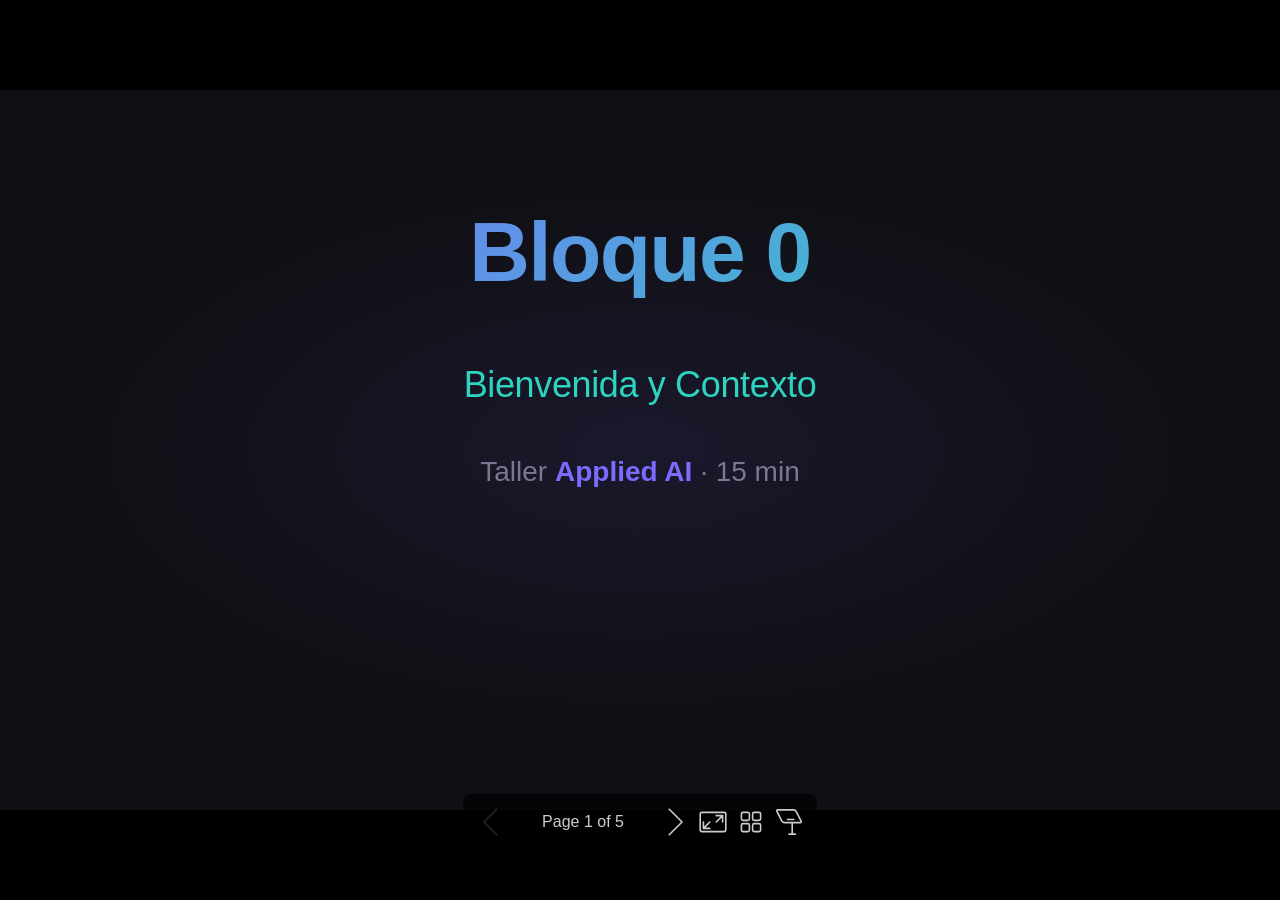
==== commit 135ebb6f: "feat: adds content blocks also extracts CSS file shared between all the html" ====
--- a/bloque0.html
+++ b/bloque0.html
@@ -1,203 +1,10 @@
-<!DOCTYPE html><html lang="es"><head><title>Bloque 0 — Bienvenida y Contexto</title><meta property="og:title" content="Bloque 0 — Bienvenida y Contexto"><meta name="description" content="Bienvenida al taller Applied AI"><meta property="og:description" content="Bienvenida al taller Applied AI"><meta charset="UTF-8"><meta name="viewport" content="width=device-width,height=device-height,initial-scale=1.0"><meta name="apple-mobile-web-app-capable" content="yes"><meta http-equiv="X-UA-Compatible" content="ie=edge"><meta property="og:type" content="website"><meta name="twitter:card" content="summary"><style>@media screen{body[data-bespoke-view=""] .bespoke-marp-parent>.bespoke-marp-osc>button,body[data-bespoke-view=next] .bespoke-marp-parent>.bespoke-marp-osc>button,body[data-bespoke-view=overview] button.bespoke-marp-overview-close,body[data-bespoke-view=presenter] .bespoke-marp-presenter-container .bespoke-marp-presenter-info-container .bespoke-marp-presenter-info-page-area .bespoke-marp-presenter-info-page,body[data-bespoke-view=presenter] .bespoke-marp-presenter-container .bespoke-marp-presenter-info-container button,body[data-bespoke-view=presenter] .bespoke-marp-presenter-container .bespoke-marp-presenter-note-container button{appearance:none;background-color:initial;border:0;color:inherit;cursor:pointer;font-size:inherit;opacity:.8;outline:none;padding:0;transition:opacity .2s linear;-webkit-tap-highlight-color:transparent}body[data-bespoke-view=""] .bespoke-marp-parent>.bespoke-marp-osc>button:disabled,body[data-bespoke-view=next] .bespoke-marp-parent>.bespoke-marp-osc>button:disabled,body[data-bespoke-view=overview] button.bespoke-marp-overview-close:disabled,body[data-bespoke-view=presenter] .bespoke-marp-presenter-container .bespoke-marp-presenter-info-container .bespoke-marp-presenter-info-page-area .bespoke-marp-presenter-info-page:disabled,body[data-bespoke-view=presenter] .bespoke-marp-presenter-container .bespoke-marp-presenter-info-container button:disabled,body[data-bespoke-view=presenter] .bespoke-marp-presenter-container .bespoke-marp-presenter-note-container button:disabled{cursor:not-allowed;opacity:.15!important}body[data-bespoke-view=""] .bespoke-marp-parent>.bespoke-marp-osc>button:hover,body[data-bespoke-view=next] .bespoke-marp-parent>.bespoke-marp-osc>button:hover,body[data-bespoke-view=overview] button.bespoke-marp-overview-close:hover,body[data-bespoke-view=presenter] .bespoke-marp-presenter-container .bespoke-marp-presenter-info-container .bespoke-marp-presenter-info-page-area .bespoke-marp-presenter-info-page:hover,body[data-bespoke-view=presenter] .bespoke-marp-presenter-container .bespoke-marp-presenter-info-container button:hover,body[data-bespoke-view=presenter] .bespoke-marp-presenter-container .bespoke-marp-presenter-note-container button:hover{opacity:1}body[data-bespoke-view=""] .bespoke-marp-parent>.bespoke-marp-osc>button:hover:active,body[data-bespoke-view=next] .bespoke-marp-parent>.bespoke-marp-osc>button:hover:active,body[data-bespoke-view=overview] button.bespoke-marp-overview-close:hover:active,body[data-bespoke-view=presenter] .bespoke-marp-presenter-container .bespoke-marp-presenter-info-container .bespoke-marp-presenter-info-page-area .bespoke-marp-presenter-info-page:hover:active,body[data-bespoke-view=presenter] .bespoke-marp-presenter-container .bespoke-marp-presenter-info-container button:hover:active,body[data-bespoke-view=presenter] .bespoke-marp-presenter-container .bespoke-marp-presenter-note-container button:hover:active{opacity:.6}body[data-bespoke-view=""] .bespoke-marp-parent>.bespoke-marp-osc>button:hover:not(:disabled),body[data-bespoke-view=next] .bespoke-marp-parent>.bespoke-marp-osc>button:hover:not(:disabled),body[data-bespoke-view=overview] button.bespoke-marp-overview-close:hover:not(:disabled),body[data-bespoke-view=presenter] .bespoke-marp-presenter-container .bespoke-marp-presenter-info-container .bespoke-marp-presenter-info-page-area .bespoke-marp-presenter-info-page:hover:not(:disabled),body[data-bespoke-view=presenter] .bespoke-marp-presenter-container .bespoke-marp-presenter-info-container button:hover:not(:disabled),body[data-bespoke-view=presenter] .bespoke-marp-presenter-container .bespoke-marp-presenter-note-container button:hover:not(:disabled){transition:none}body[data-bespoke-view=""] .bespoke-marp-parent>.bespoke-marp-osc>button[data-bespoke-marp-osc=prev],body[data-bespoke-view=next] .bespoke-marp-parent>.bespoke-marp-osc>button[data-bespoke-marp-osc=prev],body[data-bespoke-view=presenter] .bespoke-marp-presenter-container .bespoke-marp-presenter-info-container button.bespoke-marp-presenter-info-page-prev{background:#0000 url("[data-uri]") no-repeat 50%;background-size:contain;overflow:hidden;text-indent:100%;white-space:nowrap}body[data-bespoke-view=""] .bespoke-marp-parent>.bespoke-marp-osc>button[data-bespoke-marp-osc=next],body[data-bespoke-view=next] .bespoke-marp-parent>.bespoke-marp-osc>button[data-bespoke-marp-osc=next],body[data-bespoke-view=presenter] .bespoke-marp-presenter-container .bespoke-marp-presenter-info-container button.bespoke-marp-presenter-info-page-next{background:#0000 url("[data-uri]") no-repeat 50%;background-size:contain;overflow:hidden;text-indent:100%;white-space:nowrap}body[data-bespoke-view=""] .bespoke-marp-parent>.bespoke-marp-osc>button[data-bespoke-marp-osc=fullscreen],body[data-bespoke-view=next] .bespoke-marp-parent>.bespoke-marp-osc>button[data-bespoke-marp-osc=fullscreen]{background:#0000 url("[data-uri]") no-repeat 50%;background-size:contain;overflow:hidden;text-indent:100%;white-space:nowrap}body[data-bespoke-view=""] .bespoke-marp-parent>.bespoke-marp-osc>button.exit[data-bespoke-marp-osc=fullscreen],body[data-bespoke-view=next] .bespoke-marp-parent>.bespoke-marp-osc>button.exit[data-bespoke-marp-osc=fullscreen]{background-image:url("[data-uri]")}body[data-bespoke-view=""] .bespoke-marp-parent>.bespoke-marp-osc>button[data-bespoke-marp-osc=presenter],body[data-bespoke-view=next] .bespoke-marp-parent>.bespoke-marp-osc>button[data-bespoke-marp-osc=presenter]{background:#0000 url("[data-uri]") no-repeat 50%;background-size:contain;overflow:hidden;text-indent:100%;white-space:nowrap}body[data-bespoke-view=overview] button.bespoke-marp-overview-close,body[data-bespoke-view=presenter] .bespoke-marp-presenter-container .bespoke-marp-presenter-note-container button.bespoke-marp-presenter-note-bigger{background:#0000 url("[data-uri]") no-repeat 50%;background-size:contain;overflow:hidden;text-indent:100%;white-space:nowrap}body[data-bespoke-view=presenter] .bespoke-marp-presenter-container .bespoke-marp-presenter-note-container button.bespoke-marp-presenter-note-smaller{background:#0000 url("[data-uri]") no-repeat 50%;background-size:contain;overflow:hidden;text-indent:100%;white-space:nowrap}body[data-bespoke-view=""] .bespoke-marp-parent>.bespoke-marp-osc>button[data-bespoke-marp-osc=overview],body[data-bespoke-view=next] .bespoke-marp-parent>.bespoke-marp-osc>button[data-bespoke-marp-osc=overview]{background:#0000 url("[data-uri]") no-repeat 50%;background-size:contain;overflow:hidden;text-indent:100%;white-space:nowrap}}@keyframes __bespoke_marp_transition_reduced_outgoing__{0%{opacity:1}to{opacity:0}}@keyframes __bespoke_marp_transition_reduced_incoming__{0%{mix-blend-mode:plus-lighter;opacity:0}to{mix-blend-mode:plus-lighter;opacity:1}}.bespoke-marp-note,.bespoke-marp-osc,.bespoke-progress-parent{display:none;transition:none}@media screen{::view-transition-group(*){animation-duration:var(--marp-bespoke-transition-animation-duration,.5s);animation-timing-function:ease}::view-transition-new(*),::view-transition-old(*){animation-delay:0s;animation-direction:var(--marp-bespoke-transition-animation-direction,normal);animation-duration:var(--marp-bespoke-transition-animation-duration,.5s);animation-fill-mode:both;animation-name:var(--marp-bespoke-transition-animation-name,var(--marp-bespoke-transition-animation-name-fallback,__bespoke_marp_transition_no_animation__));mix-blend-mode:normal}::view-transition-old(*){--marp-bespoke-transition-animation-name-fallback:__bespoke_marp_transition_reduced_outgoing__;animation-timing-function:ease}::view-transition-new(*){--marp-bespoke-transition-animation-name-fallback:__bespoke_marp_transition_reduced_incoming__;animation-timing-function:ease}::view-transition-new(root),::view-transition-old(root){animation-timing-function:linear}::view-transition-new(__bespoke_marp_transition_osc__),::view-transition-old(__bespoke_marp_transition_osc__){animation-duration:0s!important;animation-name:__bespoke_marp_transition_osc__!important}::view-transition-new(__bespoke_marp_transition_osc__){opacity:0!important}.bespoke-marp-transition-warming-up::view-transition-group(*),.bespoke-marp-transition-warming-up::view-transition-new(*),.bespoke-marp-transition-warming-up::view-transition-old(*){animation-play-state:paused!important}body,html{height:100%;margin:0}body{background:#000;overflow:hidden}svg.bespoke-marp-slide{content-visibility:hidden;interactivity:inert;opacity:0;pointer-events:none;z-index:-1}svg.bespoke-marp-slide:not(.bespoke-marp-active) *{view-transition-name:none!important}svg.bespoke-marp-slide.bespoke-marp-active{content-visibility:visible;interactivity:auto;opacity:1;pointer-events:auto;z-index:0}svg.bespoke-marp-slide.bespoke-marp-active.bespoke-marp-active-ready *{animation-name:__bespoke_marp__!important}@supports not (content-visibility:hidden){svg.bespoke-marp-slide[data-bespoke-marp-load=hideable]{display:none}svg.bespoke-marp-slide[data-bespoke-marp-load=hideable].bespoke-marp-active{display:block}}}@media screen and (prefers-reduced-motion:reduce){svg.bespoke-marp-slide *{view-transition-name:none!important}}@media screen{[data-bespoke-marp-fragment=inactive]{visibility:hidden}body[data-bespoke-view=""] .bespoke-marp-parent,body[data-bespoke-view=next] .bespoke-marp-parent{inset:0;position:absolute}body[data-bespoke-view=""] .bespoke-marp-parent>.bespoke-marp-osc,body[data-bespoke-view=next] .bespoke-marp-parent>.bespoke-marp-osc{background:#000000a6;border-radius:7px;bottom:50px;color:#fff;contain:paint;display:block;font-family:Helvetica,Arial,sans-serif;font-size:16px;left:50%;line-height:0;opacity:1;padding:12px;position:absolute;touch-action:manipulation;transform:translateX(-50%);transition:opacity .2s linear;-webkit-user-select:none;user-select:none;view-transition-name:__bespoke_marp_transition_osc__;white-space:nowrap;will-change:transform;z-index:1}body[data-bespoke-view=""] .bespoke-marp-parent>.bespoke-marp-osc>:where(*),body[data-bespoke-view=next] .bespoke-marp-parent>.bespoke-marp-osc>:where(*){margin-left:6px}body[data-bespoke-view=""] .bespoke-marp-parent>.bespoke-marp-osc>:where(*):where(:first-child),body[data-bespoke-view=next] .bespoke-marp-parent>.bespoke-marp-osc>:where(*):where(:first-child){margin-left:0}body[data-bespoke-view=""] .bespoke-marp-parent>.bespoke-marp-osc>span,body[data-bespoke-view=next] .bespoke-marp-parent>.bespoke-marp-osc>span{opacity:.8}body[data-bespoke-view=""] .bespoke-marp-parent>.bespoke-marp-osc>span[data-bespoke-marp-osc=page],body[data-bespoke-view=next] .bespoke-marp-parent>.bespoke-marp-osc>span[data-bespoke-marp-osc=page]{display:inline-block;min-width:140px;text-align:center}body[data-bespoke-view=""] .bespoke-marp-parent>.bespoke-marp-osc>button[data-bespoke-marp-osc=fullscreen],body[data-bespoke-view=""] .bespoke-marp-parent>.bespoke-marp-osc>button[data-bespoke-marp-osc=next],body[data-bespoke-view=""] .bespoke-marp-parent>.bespoke-marp-osc>button[data-bespoke-marp-osc=overview],body[data-bespoke-view=""] .bespoke-marp-parent>.bespoke-marp-osc>button[data-bespoke-marp-osc=presenter],body[data-bespoke-view=""] .bespoke-marp-parent>.bespoke-marp-osc>button[data-bespoke-marp-osc=prev],body[data-bespoke-view=next] .bespoke-marp-parent>.bespoke-marp-osc>button[data-bespoke-marp-osc=fullscreen],body[data-bespoke-view=next] .bespoke-marp-parent>.bespoke-marp-osc>button[data-bespoke-marp-osc=next],body[data-bespoke-view=next] .bespoke-marp-parent>.bespoke-marp-osc>button[data-bespoke-marp-osc=overview],body[data-bespoke-view=next] .bespoke-marp-parent>.bespoke-marp-osc>button[data-bespoke-marp-osc=presenter],body[data-bespoke-view=next] .bespoke-marp-parent>.bespoke-marp-osc>button[data-bespoke-marp-osc=prev]{height:32px;line-height:32px;width:32px}body[data-bespoke-view=""] .bespoke-marp-parent.bespoke-marp-inactive,body[data-bespoke-view=next] .bespoke-marp-parent.bespoke-marp-inactive{cursor:none}body[data-bespoke-view=""] .bespoke-marp-parent.bespoke-marp-inactive>.bespoke-marp-osc,body[data-bespoke-view=next] .bespoke-marp-parent.bespoke-marp-inactive>.bespoke-marp-osc{opacity:0;pointer-events:none}body[data-bespoke-view=""] svg.bespoke-marp-slide,body[data-bespoke-view=next] svg.bespoke-marp-slide{height:100%;left:0;position:absolute;top:0;width:100%}body[data-bespoke-view=""] .bespoke-progress-parent{background:#222;display:flex;height:5px;width:100%}body[data-bespoke-view=""] .bespoke-progress-parent+:where(.bespoke-marp-parent){top:5px}body[data-bespoke-view=""] .bespoke-progress-parent .bespoke-progress-bar{background:#0288d1;flex:0 0 0;transition:flex-basis .2s cubic-bezier(0,1,1,1)}body[data-bespoke-view=next]{background:#0000}body[data-bespoke-view=presenter]{background:#161616}body[data-bespoke-view=presenter] .bespoke-marp-presenter-container{display:grid;font-family:Helvetica,Arial,sans-serif;grid-template:"current dragbar next" minmax(140px,1fr) "current dragbar note" 2fr "info    dragbar note" 3em;grid-template-columns:minmax(3px,var(--bespoke-marp-presenter-split-ratio,66%)) 0 minmax(3px,1fr);height:100%;left:0;position:absolute;top:0;width:100%}body[data-bespoke-view=presenter] .bespoke-marp-presenter-container :where(.bespoke-marp-parent){grid-area:current;overflow:hidden;position:relative}body[data-bespoke-view=presenter] .bespoke-marp-presenter-container :where(.bespoke-marp-parent) :where(svg.bespoke-marp-slide){height:calc(100% - 40px);left:20px;pointer-events:none;position:absolute;top:20px;-webkit-user-select:none;user-select:none;width:calc(100% - 40px)}body[data-bespoke-view=presenter] .bespoke-marp-presenter-container :where(.bespoke-marp-parent) :where(svg.bespoke-marp-slide).bespoke-marp-active{filter:drop-shadow(0 3px 10px rgba(0,0,0,.5))}body[data-bespoke-view=presenter] .bespoke-marp-presenter-container .bespoke-marp-presenter-dragbar-container{background:#0288d1;cursor:col-resize;grid-area:dragbar;margin-left:-3px;opacity:0;position:relative;transition:opacity .4s linear .1s;width:6px;z-index:10}body[data-bespoke-view=presenter] .bespoke-marp-presenter-container .bespoke-marp-presenter-dragbar-container:hover{opacity:1}body[data-bespoke-view=presenter] .bespoke-marp-presenter-container .bespoke-marp-presenter-dragbar-container.active{opacity:1;transition-delay:0s}body[data-bespoke-view=presenter] .bespoke-marp-presenter-container .bespoke-marp-presenter-next-container{background:#222;cursor:pointer;display:none;grid-area:next;overflow:hidden;position:relative}body[data-bespoke-view=presenter] .bespoke-marp-presenter-container .bespoke-marp-presenter-next-container.active{display:block}body[data-bespoke-view=presenter] .bespoke-marp-presenter-container .bespoke-marp-presenter-next-container iframe.bespoke-marp-presenter-next{background:#0000;border:0;display:block;filter:drop-shadow(0 3px 10px rgba(0,0,0,.5));height:calc(100% - 40px);left:20px;pointer-events:none;position:absolute;interactivity:inert;top:20px;-webkit-user-select:none;user-select:none;width:calc(100% - 40px)}body[data-bespoke-view=presenter] .bespoke-marp-presenter-container .bespoke-marp-presenter-note-container{background:#222;color:#eee;grid-area:note;position:relative;z-index:1}body[data-bespoke-view=presenter] .bespoke-marp-presenter-container .bespoke-marp-presenter-note-container button{height:1.5em;line-height:1.5em;width:1.5em}body[data-bespoke-view=presenter] .bespoke-marp-presenter-container .bespoke-marp-presenter-note-container .bespoke-marp-presenter-note-wrapper{display:block;inset:0;position:absolute}body[data-bespoke-view=presenter] .bespoke-marp-presenter-container .bespoke-marp-presenter-note-container .bespoke-marp-presenter-note-buttons{background:#000000a6;border-radius:4px;bottom:0;display:flex;gap:4px;margin:12px;opacity:0;padding:6px;pointer-events:none;position:absolute;right:0;transition:opacity .2s linear}body[data-bespoke-view=presenter] .bespoke-marp-presenter-container .bespoke-marp-presenter-note-container .bespoke-marp-presenter-note-buttons:focus-within,body[data-bespoke-view=presenter] .bespoke-marp-presenter-container .bespoke-marp-presenter-note-container .bespoke-marp-presenter-note-wrapper:focus-within+.bespoke-marp-presenter-note-buttons,body[data-bespoke-view=presenter] .bespoke-marp-presenter-container .bespoke-marp-presenter-note-container:hover .bespoke-marp-presenter-note-buttons{opacity:1;pointer-events:auto}body[data-bespoke-view=presenter] .bespoke-marp-presenter-container .bespoke-marp-presenter-note-container .bespoke-marp-note{box-sizing:border-box;font-size:calc(1.1em*var(--bespoke-marp-note-font-scale, 1));height:calc(100% - 40px);margin:20px;overflow:auto;padding-right:3px;white-space:pre-wrap;width:calc(100% - 40px);word-wrap:break-word;scrollbar-color:#eeeeee80 #0000;scrollbar-width:thin}body[data-bespoke-view=presenter] .bespoke-marp-presenter-container .bespoke-marp-presenter-note-container .bespoke-marp-note::-webkit-scrollbar{width:6px}body[data-bespoke-view=presenter] .bespoke-marp-presenter-container .bespoke-marp-presenter-note-container .bespoke-marp-note::-webkit-scrollbar-track{background:#0000}body[data-bespoke-view=presenter] .bespoke-marp-presenter-container .bespoke-marp-presenter-note-container .bespoke-marp-note::-webkit-scrollbar-thumb{background:#eeeeee80;border-radius:6px}body[data-bespoke-view=presenter] .bespoke-marp-presenter-container .bespoke-marp-presenter-note-container .bespoke-marp-note:empty{pointer-events:none}body[data-bespoke-view=presenter] .bespoke-marp-presenter-container .bespoke-marp-presenter-note-container .bespoke-marp-note.active{display:block}body[data-bespoke-view=presenter] .bespoke-marp-presenter-container .bespoke-marp-presenter-note-container .bespoke-marp-note p:first-child{margin-top:0}body[data-bespoke-view=presenter] .bespoke-marp-presenter-container .bespoke-marp-presenter-note-container .bespoke-marp-note p:last-child{margin-bottom:0}body[data-bespoke-view=presenter] .bespoke-marp-presenter-container .bespoke-marp-presenter-info-container{align-items:center;box-sizing:border-box;color:#eee;display:flex;flex-wrap:nowrap;grid-area:info;justify-content:center;overflow:hidden;padding:0 10px}body[data-bespoke-view=presenter] .bespoke-marp-presenter-container .bespoke-marp-presenter-info-container .bespoke-marp-presenter-info-page-area,body[data-bespoke-view=presenter] .bespoke-marp-presenter-container .bespoke-marp-presenter-info-container .bespoke-marp-presenter-info-time,body[data-bespoke-view=presenter] .bespoke-marp-presenter-container .bespoke-marp-presenter-info-container .bespoke-marp-presenter-info-timer{box-sizing:border-box;display:block;padding:0 10px;white-space:nowrap;width:100%}body[data-bespoke-view=presenter] .bespoke-marp-presenter-container .bespoke-marp-presenter-info-container button{height:1.5em;line-height:1.5em;width:1.5em}body[data-bespoke-view=presenter] .bespoke-marp-presenter-container .bespoke-marp-presenter-info-container .bespoke-marp-presenter-info-page-area{order:2;text-align:center}body[data-bespoke-view=presenter] .bespoke-marp-presenter-container .bespoke-marp-presenter-info-container .bespoke-marp-presenter-info-page-area .bespoke-marp-presenter-info-page{display:inline-block;min-width:120px;text-align:center}body[data-bespoke-view=presenter] .bespoke-marp-presenter-container .bespoke-marp-presenter-info-container .bespoke-marp-presenter-info-time{color:#999;order:1;text-align:left}body[data-bespoke-view=presenter] .bespoke-marp-presenter-container .bespoke-marp-presenter-info-container .bespoke-marp-presenter-info-timer{color:#999;order:3;text-align:right}body[data-bespoke-view=presenter] .bespoke-marp-presenter-container .bespoke-marp-presenter-info-container .bespoke-marp-presenter-info-timer:hover{cursor:pointer}body[data-bespoke-view=overview]{background:#161616;overflow:auto}body[data-bespoke-view=overview] [data-bespoke-marp-fragment=inactive]{visibility:visible}body[data-bespoke-view=overview] .bespoke-marp-overview-header{backdrop-filter:blur(4px);background:#222222d9;box-shadow:0 3px 10px #00000080;box-sizing:border-box;display:flex;height:48px;inset:0 0 auto;justify-content:flex-end;padding:10px;position:fixed;z-index:1}body[data-bespoke-view=overview] button.bespoke-marp-overview-close{height:28px;line-height:28px;transform:rotate(45deg);width:28px}body[data-bespoke-view=overview] .bespoke-marp-parent{display:grid;gap:40px;grid-template-columns:repeat(auto-fit,minmax(0,240px));justify-content:space-around;padding:30px}body[data-bespoke-view=overview] .bespoke-marp-parent svg.bespoke-marp-slide{--bov-selected:#0000;--bov-focus:#161616;--bov-focus-outline:#0000;background-image:conic-gradient(#161616 0 0),conic-gradient(var(--bov-focus) 0 0),conic-gradient(var(--bov-focus-outline) 0 0),conic-gradient(var(--bov-selected) 0 0);background-position:5px 5px,3px 3px,2px 2px,0 0;background-repeat:no-repeat;background-size:calc(100% - 10px) calc(100% - 10px),calc(100% - 6px) calc(100% - 6px),calc(100% - 4px) calc(100% - 4px),100% 100%;content-visibility:visible;cursor:pointer;filter:drop-shadow(0 3px 10px rgba(0,0,0,.5));margin:-6px;padding:6px;interactivity:auto;opacity:1;outline:0;pointer-events:auto;scroll-margin-block:30px;width:100%;z-index:0}body[data-bespoke-view=overview] .bespoke-marp-parent svg.bespoke-marp-slide *,body[data-bespoke-view=overview] .bespoke-marp-parent svg.bespoke-marp-slide.bespoke-marp-active *{pointer-events:none;interactivity:inert}body[data-bespoke-view=overview] .bespoke-marp-parent svg.bespoke-marp-slide:active,body[data-bespoke-view=overview] .bespoke-marp-parent svg.bespoke-marp-slide:focus-visible,body[data-bespoke-view=overview] .bespoke-marp-parent svg.bespoke-marp-slide:hover{--bov-focus-outline:#161616}body[data-bespoke-view=overview] .bespoke-marp-parent svg.bespoke-marp-slide:focus-visible,body[data-bespoke-view=overview] .bespoke-marp-parent svg.bespoke-marp-slide:hover{--bov-focus:#999}body[data-bespoke-view=overview] .bespoke-marp-parent svg.bespoke-marp-slide:active{--bov-focus:#eee}body[data-bespoke-view=overview] .bespoke-marp-parent svg.bespoke-marp-slide.bespoke-marp-active{--bov-selected:#0288d1}body[data-bespoke-view=overview]:has(.bespoke-marp-overview-header) .bespoke-marp-parent{padding-top:78px}body[data-bespoke-view=overview]:has(.bespoke-marp-overview-header) .bespoke-marp-parent svg.bespoke-marp-slide{scroll-margin-top:78px}.bespoke-marp-overview{background:#000000a6;inset:0;opacity:0;pointer-events:none;position:fixed;transition:opacity .1s ease;z-index:10}.bespoke-marp-overview iframe{background:#222;border:0;display:block;height:100%;left:0;position:absolute;top:0;width:100%}.bespoke-marp-overview[data-open="1"]{opacity:1;pointer-events:auto}}@media print{.bespoke-marp-overview,.bespoke-marp-presenter-info-container,.bespoke-marp-presenter-next-container,.bespoke-marp-presenter-note-container{display:none}}</style><style>div#\:\$p > svg > foreignObject > section{width:1280px;height:720px;box-sizing:border-box;overflow:hidden;position:relative;scroll-snap-align:center center;-webkit-text-size-adjust:100%;text-size-adjust:100%}div#\:\$p > svg > foreignObject > section::after{bottom:0;content:attr(data-marpit-pagination);padding:inherit;pointer-events:none;position:absolute;right:0}div#\:\$p > svg > foreignObject > section:not([data-marpit-pagination])::after{display:none}div#\:\$p > svg > foreignObject > section :is(h1, marp-h1){font-size:2em;margin-block:0.67em}div#\:\$p > svg > foreignObject > section video::-webkit-media-controls{will-change:transform}@page {size:1280px 720px;margin:0}@media print{html, body{background-color:#fff;margin:0;page-break-inside:avoid;break-inside:avoid-page}div#\:\$p > svg > foreignObject > section{page-break-before:always;break-before:page}div#\:\$p > svg > foreignObject > section, div#\:\$p > svg > foreignObject > section *{-webkit-print-color-adjust:exact!important;animation-delay:0s!important;animation-duration:0s!important;color-adjust:exact!important;print-color-adjust:exact!important;transition:none!important}div#\:\$p > svg[data-marpit-svg]{display:block;height:100vh;width:100vw}}div#\:\$p > svg > foreignObject > :where(section){container-type:size}div#\:\$p > svg > foreignObject > section img[data-marp-twemoji]{background:transparent;height:1em;margin:0 .05em 0 .1em;vertical-align:-.1em;width:1em}div#\:\$p > svg > foreignObject > section{--fgColor-danger:light-dark(#d1242f, #f85149);--bgColor-attention-muted:light-dark(#fff8c5, #bb800926);--bgColor-muted:light-dark(#f6f8fa, #151b23);--bgColor-neutral-muted:light-dark(#818b981f, #656c7633);--borderColor-accent-emphasis:light-dark(#0969da, #1f6feb);--borderColor-attention-emphasis:light-dark(#9a6700, #9e6a03);--borderColor-danger-emphasis:light-dark(#cf222e, #da3633);--borderColor-default:light-dark(#d1d9e0, #3d444d);--borderColor-done-emphasis:light-dark(#8250df, #8957e5);--borderColor-success-emphasis:light-dark(#1a7f37, #238636);--color-prettylights-syntax-brackethighlighter-angle:light-dark(#59636e, #9198a1);--color-prettylights-syntax-brackethighlighter-unmatched:light-dark(#82071e, #f85149);--color-prettylights-syntax-carriage-return-bg:light-dark(#cf222e, #b62324);--color-prettylights-syntax-carriage-return-text:light-dark(#f6f8fa, #f0f6fc);--color-prettylights-syntax-comment:light-dark(#59636e, #9198a1);--color-prettylights-syntax-constant:light-dark(#0550ae, #79c0ff);--color-prettylights-syntax-constant-other-reference-link:light-dark(#0a3069, #a5d6ff);--color-prettylights-syntax-entity:light-dark(#6639ba, #d2a8ff);--color-prettylights-syntax-entity-tag:light-dark(#0550ae, #7ee787);--color-prettylights-syntax-invalid-illegal-text:light-dark(var(--fgColor-danger), var(--fgColor-danger));--color-prettylights-syntax-keyword:light-dark(#cf222e, #ff7b72);--color-prettylights-syntax-markup-changed-bg:light-dark(#ffd8b5, #5a1e02);--color-prettylights-syntax-markup-changed-text:light-dark(#953800, #ffdfb6);--color-prettylights-syntax-markup-deleted-bg:light-dark(#ffebe9, #67060c);--color-prettylights-syntax-markup-deleted-text:light-dark(#82071e, #ffdcd7);--color-prettylights-syntax-markup-heading:light-dark(#0550ae, #1f6feb);--color-prettylights-syntax-markup-ignored-bg:light-dark(#0550ae, #1158c7);--color-prettylights-syntax-markup-ignored-text:light-dark(#d1d9e0, #f0f6fc);--color-prettylights-syntax-markup-inserted-bg:light-dark(#dafbe1, #033a16);--color-prettylights-syntax-markup-inserted-text:light-dark(#116329, #aff5b4);--color-prettylights-syntax-markup-list:light-dark(#3b2300, #f2cc60);--color-prettylights-syntax-meta-diff-range:light-dark(#8250df, #d2a8ff);--color-prettylights-syntax-string:light-dark(#0a3069, #a5d6ff);--color-prettylights-syntax-string-regexp:light-dark(#116329, #7ee787);--color-prettylights-syntax-sublimelinter-gutter-mark:light-dark(#818b98, #3d444d);--color-prettylights-syntax-variable:light-dark(#953800, #ffa657);--fgColor-accent:light-dark(#0969da, #4493f8);--fgColor-attention:light-dark(#9a6700, #d29922);--fgColor-done:light-dark(#8250df, #ab7df8);--fgColor-muted:light-dark(#59636e, #9198a1);--fgColor-success:light-dark(#1a7f37, #3fb950);--bgColor-default:light-dark(#fff, #0d1117);--borderColor-muted:light-dark(#d1d9e0b3, #3d444db3);--color-prettylights-syntax-invalid-illegal-bg:light-dark(var(--bgColor-danger-muted), var(--bgColor-danger-muted));--color-prettylights-syntax-markup-bold:light-dark(#1f2328, #f0f6fc);--color-prettylights-syntax-markup-italic:light-dark(#1f2328, #f0f6fc);--color-prettylights-syntax-storage-modifier-import:light-dark(#1f2328, #f0f6fc);--fgColor-default:light-dark(#1f2328, #f0f6fc);--focus-outlineColor:light-dark(var(--borderColor-accent-emphasis), var(--borderColor-accent-emphasis));--borderColor-neutral-muted:light-dark(var(--borderColor-muted), var(--borderColor-muted));--base-size-16:calc(var(--marpit-root-font-size, 1rem) * 1);--base-size-24:calc(var(--marpit-root-font-size, 1rem) * 1.5);--base-size-4:calc(var(--marpit-root-font-size, 1rem) * 0.25);--base-size-40:calc(var(--marpit-root-font-size, 1rem) * 2.5);--base-size-8:calc(var(--marpit-root-font-size, 1rem) * 0.5);--base-text-weight-medium:500;--base-text-weight-normal:400;--base-text-weight-semibold:600;--fontStack-monospace:ui-monospace, SFMono-Regular, SF Mono, Menlo, Consolas, Liberation Mono, monospace;--fontStack-sansSerif:-apple-system, BlinkMacSystemFont, "Segoe UI", "Noto Sans", Helvetica, Arial, sans-serif, "Apple Color Emoji", "Segoe UI Emoji";}/*!
- * Marp default theme.
- *
- * @theme default
- * @author Yuki Hattori
- *
- * @auto-scaling true
- * @size 16:9 1280px 720px
- * @size 4:3 960px 720px
- */div#\:\$p > svg > foreignObject > section [data-theme=light],div#\:\$p > svg > foreignObject > section{color-scheme:light}div#\:\$p > svg > foreignObject > section [data-theme=dark],div#\:\$p > svg > foreignObject > section:where(.invert){color-scheme:dark}div#\:\$p > svg > foreignObject > section{-ms-text-size-adjust:100%;-webkit-text-size-adjust:100%;background-color:var(--bgColor-default);color:var(--fgColor-default);font-family:var(--fontStack-sansSerif, -apple-system, BlinkMacSystemFont, "Segoe UI", "Noto Sans", Helvetica, Arial, sans-serif, "Apple Color Emoji", "Segoe UI Emoji");font-size:16px;font-weight:var(--base-text-weight-normal, 400);line-height:1.5;margin:0;word-wrap:break-word}div#\:\$p > svg > foreignObject > section{--marpit-root-font-size:16px}div#\:\$p > svg > foreignObject > section a{text-decoration:underline;text-underline-offset:calc(var(--marpit-root-font-size, 1rem) * .2)}div#\:\$p > svg > foreignObject > section :is(h1, marp-h1):hover .anchor .octicon-link:before,div#\:\$p > svg > foreignObject > section :is(h2, marp-h2):hover .anchor .octicon-link:before,div#\:\$p > svg > foreignObject > section :is(h3, marp-h3):hover .anchor .octicon-link:before,div#\:\$p > svg > foreignObject > section :is(h4, marp-h4):hover .anchor .octicon-link:before,div#\:\$p > svg > foreignObject > section :is(h5, marp-h5):hover .anchor .octicon-link:before,div#\:\$p > svg > foreignObject > section :is(h6, marp-h6):hover .anchor .octicon-link:before{background-color:currentColor;content:" ";display:inline-block;height:16px;-webkit-mask-image:url('data:image/svg+xml;charset=utf-8,<svg xmlns="http://www.w3.org/2000/svg" aria-hidden="true" viewBox="0 0 16 16"><path fill-rule="evenodd" d="M7.775 3.275a.75.75 0 0 0 1.06 1.06l1.25-1.25a2 2 0 1 1 2.83 2.83l-2.5 2.5a2 2 0 0 1-2.83 0 .75.75 0 0 0-1.06 1.06 3.5 3.5 0 0 0 4.95 0l2.5-2.5a3.5 3.5 0 0 0-4.95-4.95zm-4.69 9.64a2 2 0 0 1 0-2.83l2.5-2.5a2 2 0 0 1 2.83 0 .75.75 0 0 0 1.06-1.06 3.5 3.5 0 0 0-4.95 0l-2.5 2.5a3.5 3.5 0 0 0 4.95 4.95l1.25-1.25a.75.75 0 0 0-1.06-1.06l-1.25 1.25a2 2 0 0 1-2.83 0"/></svg>');mask-image:url('data:image/svg+xml;charset=utf-8,<svg xmlns="http://www.w3.org/2000/svg" aria-hidden="true" viewBox="0 0 16 16"><path fill-rule="evenodd" d="M7.775 3.275a.75.75 0 0 0 1.06 1.06l1.25-1.25a2 2 0 1 1 2.83 2.83l-2.5 2.5a2 2 0 0 1-2.83 0 .75.75 0 0 0-1.06 1.06 3.5 3.5 0 0 0 4.95 0l2.5-2.5a3.5 3.5 0 0 0-4.95-4.95zm-4.69 9.64a2 2 0 0 1 0-2.83l2.5-2.5a2 2 0 0 1 2.83 0 .75.75 0 0 0 1.06-1.06 3.5 3.5 0 0 0-4.95 0l-2.5 2.5a3.5 3.5 0 0 0 4.95 4.95l1.25-1.25a.75.75 0 0 0-1.06-1.06l-1.25 1.25a2 2 0 0 1-2.83 0"/></svg>');width:16px}div#\:\$p > svg > foreignObject > section details,div#\:\$p > svg > foreignObject > section figcaption,div#\:\$p > svg > foreignObject > section figure{display:block}div#\:\$p > svg > foreignObject > section summary{display:list-item}div#\:\$p > svg > foreignObject > section [hidden]{display:none!important}div#\:\$p > svg > foreignObject > section a{background-color:transparent;color:var(--fgColor-accent);text-decoration:none}div#\:\$p > svg > foreignObject > section abbr[title]{border-bottom:none;-webkit-text-decoration:underline dotted;text-decoration:underline dotted}div#\:\$p > svg > foreignObject > section b,div#\:\$p > svg > foreignObject > section strong{font-weight:var(--base-text-weight-semibold, 600)}div#\:\$p > svg > foreignObject > section dfn{font-style:italic}div#\:\$p > svg > foreignObject > section :is(h1, marp-h1){border-bottom:1px solid var(--borderColor-muted);font-size:2em;font-weight:var(--base-text-weight-semibold, 600);margin:.67em 0;padding-bottom:.3em}div#\:\$p > svg > foreignObject > section mark{background-color:var(--bgColor-attention-muted);color:var(--fgColor-default)}div#\:\$p > svg > foreignObject > section small{font-size:90%}div#\:\$p > svg > foreignObject > section sub,div#\:\$p > svg > foreignObject > section sup{font-size:75%;line-height:0;position:relative;vertical-align:baseline}div#\:\$p > svg > foreignObject > section sub{bottom:-.25em}div#\:\$p > svg > foreignObject > section sup{top:-.5em}div#\:\$p > svg > foreignObject > section img{border-style:none;box-sizing:content-box;max-width:100%}div#\:\$p > svg > foreignObject > section code,div#\:\$p > svg > foreignObject > section kbd,div#\:\$p > svg > foreignObject > section :is(pre, marp-pre),div#\:\$p > svg > foreignObject > section samp{font-family:monospace;font-size:1em}div#\:\$p > svg > foreignObject > section figure{margin:1em var(--base-size-40)}div#\:\$p > svg > foreignObject > section hr{background:transparent;background-color:var(--borderColor-default);border:0;box-sizing:content-box;height:.25em;margin:var(--base-size-24) 0;overflow:hidden;padding:0}div#\:\$p > svg > foreignObject > section input{font:inherit;font-family:inherit;font-size:inherit;line-height:inherit;margin:0;overflow:visible}div#\:\$p > svg > foreignObject > section [type=button],div#\:\$p > svg > foreignObject > section [type=reset],div#\:\$p > svg > foreignObject > section [type=submit]{-webkit-appearance:button;-moz-appearance:button;appearance:button}div#\:\$p > svg > foreignObject > section [type=checkbox],div#\:\$p > svg > foreignObject > section [type=radio]{box-sizing:border-box;padding:0}div#\:\$p > svg > foreignObject > section [type=number]::-webkit-inner-spin-button,div#\:\$p > svg > foreignObject > section [type=number]::-webkit-outer-spin-button{height:auto}div#\:\$p > svg > foreignObject > section [type=search]::-webkit-search-cancel-button,div#\:\$p > svg > foreignObject > section [type=search]::-webkit-search-decoration{-webkit-appearance:none;appearance:none}div#\:\$p > svg > foreignObject > section ::-webkit-input-placeholder{color:inherit;opacity:.54}div#\:\$p > svg > foreignObject > section ::-webkit-file-upload-button{-webkit-appearance:button;appearance:button;font:inherit}div#\:\$p > svg > foreignObject > section a:hover{text-decoration:underline}div#\:\$p > svg > foreignObject > section ::-moz-placeholder{color:var(--fgColor-muted);opacity:1}div#\:\$p > svg > foreignObject > section ::placeholder{color:var(--fgColor-muted);opacity:1}div#\:\$p > svg > foreignObject > section hr:after,div#\:\$p > svg > foreignObject > section hr:before{content:"";display:table}div#\:\$p > svg > foreignObject > section hr:after{clear:both}div#\:\$p > svg > foreignObject > section table{border-collapse:collapse;border-spacing:0;display:block;font-variant:tabular-nums;max-width:100%;overflow:auto;width:-moz-max-content;width:max-content}div#\:\$p > svg > foreignObject > section td,div#\:\$p > svg > foreignObject > section th{padding:0}div#\:\$p > svg > foreignObject > section details summary{cursor:pointer}div#\:\$p > svg > foreignObject > section [role=button]:focus,div#\:\$p > svg > foreignObject > section a:focus,div#\:\$p > svg > foreignObject > section input[type=checkbox]:focus,div#\:\$p > svg > foreignObject > section input[type=radio]:focus{box-shadow:none;outline:2px solid var(--focus-outlineColor);outline-offset:-2px}div#\:\$p > svg > foreignObject > section [role=button]:focus:not(:focus-visible),div#\:\$p > svg > foreignObject > section a:focus:not(:focus-visible),div#\:\$p > svg > foreignObject > section input[type=checkbox]:focus:not(:focus-visible),div#\:\$p > svg > foreignObject > section input[type=radio]:focus:not(:focus-visible){outline:1px solid transparent}div#\:\$p > svg > foreignObject > section [role=button]:focus-visible,div#\:\$p > svg > foreignObject > section a:focus-visible,div#\:\$p > svg > foreignObject > section input[type=checkbox]:focus-visible,div#\:\$p > svg > foreignObject > section input[type=radio]:focus-visible{box-shadow:none;outline:2px solid var(--focus-outlineColor);outline-offset:-2px}div#\:\$p > svg > foreignObject > section a:not([class]):focus,div#\:\$p > svg > foreignObject > section a:not([class]):focus-visible,div#\:\$p > svg > foreignObject > section input[type=checkbox]:focus,div#\:\$p > svg > foreignObject > section input[type=checkbox]:focus-visible,div#\:\$p > svg > foreignObject > section input[type=radio]:focus,div#\:\$p > svg > foreignObject > section input[type=radio]:focus-visible{outline-offset:0}div#\:\$p > svg > foreignObject > section kbd{background-color:var(--bgColor-muted);border-bottom-color:var(--borderColor-neutral-muted);border:1px solid var(--borderColor-neutral-muted);border-radius:6px;box-shadow:inset 0 -1px 0 var(--borderColor-neutral-muted);color:var(--fgColor-default);display:inline-block;font:11px var(--fontStack-monospace, ui-monospace, SFMono-Regular, SF Mono, Menlo, Consolas, Liberation Mono, monospace);line-height:10px;padding:var(--base-size-4);vertical-align:middle}div#\:\$p > svg > foreignObject > section :is(h1, marp-h1),div#\:\$p > svg > foreignObject > section :is(h2, marp-h2),div#\:\$p > svg > foreignObject > section :is(h3, marp-h3),div#\:\$p > svg > foreignObject > section :is(h4, marp-h4),div#\:\$p > svg > foreignObject > section :is(h5, marp-h5),div#\:\$p > svg > foreignObject > section :is(h6, marp-h6){font-weight:var(--base-text-weight-semibold, 600);line-height:1.25;margin-bottom:var(--base-size-16);margin-top:var(--base-size-24)}div#\:\$p > svg > foreignObject > section :is(h2, marp-h2){border-bottom:1px solid var(--borderColor-muted);font-size:1.5em;padding-bottom:.3em}div#\:\$p > svg > foreignObject > section :is(h2, marp-h2),div#\:\$p > svg > foreignObject > section :is(h3, marp-h3){font-weight:var(--base-text-weight-semibold, 600)}div#\:\$p > svg > foreignObject > section :is(h3, marp-h3){font-size:1.25em}div#\:\$p > svg > foreignObject > section :is(h4, marp-h4){font-size:1em}div#\:\$p > svg > foreignObject > section :is(h4, marp-h4),div#\:\$p > svg > foreignObject > section :is(h5, marp-h5){font-weight:var(--base-text-weight-semibold, 600)}div#\:\$p > svg > foreignObject > section :is(h5, marp-h5){font-size:.875em}div#\:\$p > svg > foreignObject > section :is(h6, marp-h6){color:var(--fgColor-muted);font-size:.85em;font-weight:var(--base-text-weight-semibold, 600)}div#\:\$p > svg > foreignObject > section p{margin-bottom:10px;margin-top:0}div#\:\$p > svg > foreignObject > section blockquote{border-left:.25em solid var(--borderColor-default);color:var(--fgColor-muted);margin:0;padding:0 1em}div#\:\$p > svg > foreignObject > section ol,div#\:\$p > svg > foreignObject > section ul{margin-bottom:0;margin-top:0;padding-left:2em}div#\:\$p > svg > foreignObject > section ol ol,div#\:\$p > svg > foreignObject > section ul ol{list-style-type:lower-roman}div#\:\$p > svg > foreignObject > section ol ol ol,div#\:\$p > svg > foreignObject > section ol ul ol,div#\:\$p > svg > foreignObject > section ul ol ol,div#\:\$p > svg > foreignObject > section ul ul ol{list-style-type:lower-alpha}div#\:\$p > svg > foreignObject > section dd{margin-left:0}div#\:\$p > svg > foreignObject > section code,div#\:\$p > svg > foreignObject > section :is(pre, marp-pre),div#\:\$p > svg > foreignObject > section samp,div#\:\$p > svg > foreignObject > section tt{font-family:var(--fontStack-monospace, ui-monospace, SFMono-Regular, SF Mono, Menlo, Consolas, Liberation Mono, monospace);font-size:12px}div#\:\$p > svg > foreignObject > section :is(pre, marp-pre){margin-bottom:0;margin-top:0;word-wrap:normal}div#\:\$p > svg > foreignObject > section .octicon{display:inline-block;fill:currentColor;overflow:visible!important;vertical-align:text-bottom}div#\:\$p > svg > foreignObject > section input::-webkit-inner-spin-button,div#\:\$p > svg > foreignObject > section input::-webkit-outer-spin-button{-webkit-appearance:none;appearance:none;margin:0}div#\:\$p > svg > foreignObject > section .mr-2{margin-right:var(--base-size-8, 8px)!important}div#\:\$p > svg > foreignObject > section:after,div#\:\$p > svg > foreignObject > section:before{display:table}div#\:\$p > svg > foreignObject > section:after{clear:both}div#\:\$p > svg > foreignObject > section>:first-child{margin-top:0!important}div#\:\$p > svg > foreignObject > section>:last-child{margin-bottom:0!important}div#\:\$p > svg > foreignObject > section a:not([href]){color:inherit;text-decoration:none}div#\:\$p > svg > foreignObject > section .absent{color:var(--fgColor-danger)}div#\:\$p > svg > foreignObject > section .anchor{float:left;line-height:1;margin-left:-20px;padding-right:var(--base-size-4)}div#\:\$p > svg > foreignObject > section .anchor:focus{outline:none}div#\:\$p > svg > foreignObject > section blockquote,div#\:\$p > svg > foreignObject > section details,div#\:\$p > svg > foreignObject > section dl,div#\:\$p > svg > foreignObject > section ol,div#\:\$p > svg > foreignObject > section p,div#\:\$p > svg > foreignObject > section :is(pre, marp-pre),div#\:\$p > svg > foreignObject > section table,div#\:\$p > svg > foreignObject > section ul{margin-bottom:var(--base-size-16);margin-top:0}div#\:\$p > svg > foreignObject > section blockquote>:first-child{margin-top:0}div#\:\$p > svg > foreignObject > section blockquote>:last-child{margin-bottom:0}div#\:\$p > svg > foreignObject > section :is(h1, marp-h1) .octicon-link,div#\:\$p > svg > foreignObject > section :is(h2, marp-h2) .octicon-link,div#\:\$p > svg > foreignObject > section :is(h3, marp-h3) .octicon-link,div#\:\$p > svg > foreignObject > section :is(h4, marp-h4) .octicon-link,div#\:\$p > svg > foreignObject > section :is(h5, marp-h5) .octicon-link,div#\:\$p > svg > foreignObject > section :is(h6, marp-h6) .octicon-link{color:var(--fgColor-default);vertical-align:middle;visibility:hidden}div#\:\$p > svg > foreignObject > section :is(h1, marp-h1):hover .anchor,div#\:\$p > svg > foreignObject > section :is(h2, marp-h2):hover .anchor,div#\:\$p > svg > foreignObject > section :is(h3, marp-h3):hover .anchor,div#\:\$p > svg > foreignObject > section :is(h4, marp-h4):hover .anchor,div#\:\$p > svg > foreignObject > section :is(h5, marp-h5):hover .anchor,div#\:\$p > svg > foreignObject > section :is(h6, marp-h6):hover .anchor{text-decoration:none}div#\:\$p > svg > foreignObject > section :is(h1, marp-h1):hover .anchor .octicon-link,div#\:\$p > svg > foreignObject > section :is(h2, marp-h2):hover .anchor .octicon-link,div#\:\$p > svg > foreignObject > section :is(h3, marp-h3):hover .anchor .octicon-link,div#\:\$p > svg > foreignObject > section :is(h4, marp-h4):hover .anchor .octicon-link,div#\:\$p > svg > foreignObject > section :is(h5, marp-h5):hover .anchor .octicon-link,div#\:\$p > svg > foreignObject > section :is(h6, marp-h6):hover .anchor .octicon-link{visibility:visible}div#\:\$p > svg > foreignObject > section :is(h1, marp-h1) code,div#\:\$p > svg > foreignObject > section :is(h1, marp-h1) tt,div#\:\$p > svg > foreignObject > section :is(h2, marp-h2) code,div#\:\$p > svg > foreignObject > section :is(h2, marp-h2) tt,div#\:\$p > svg > foreignObject > section :is(h3, marp-h3) code,div#\:\$p > svg > foreignObject > section :is(h3, marp-h3) tt,div#\:\$p > svg > foreignObject > section :is(h4, marp-h4) code,div#\:\$p > svg > foreignObject > section :is(h4, marp-h4) tt,div#\:\$p > svg > foreignObject > section :is(h5, marp-h5) code,div#\:\$p > svg > foreignObject > section :is(h5, marp-h5) tt,div#\:\$p > svg > foreignObject > section :is(h6, marp-h6) code,div#\:\$p > svg > foreignObject > section :is(h6, marp-h6) tt{font-size:inherit;padding:0 .2em}div#\:\$p > svg > foreignObject > section summary :is(h1, marp-h1),div#\:\$p > svg > foreignObject > section summary :is(h2, marp-h2),div#\:\$p > svg > foreignObject > section summary :is(h3, marp-h3),div#\:\$p > svg > foreignObject > section summary :is(h4, marp-h4),div#\:\$p > svg > foreignObject > section summary :is(h5, marp-h5),div#\:\$p > svg > foreignObject > section summary :is(h6, marp-h6){display:inline-block}div#\:\$p > svg > foreignObject > section summary :is(h1, marp-h1) .anchor,div#\:\$p > svg > foreignObject > section summary :is(h2, marp-h2) .anchor,div#\:\$p > svg > foreignObject > section summary :is(h3, marp-h3) .anchor,div#\:\$p > svg > foreignObject > section summary :is(h4, marp-h4) .anchor,div#\:\$p > svg > foreignObject > section summary :is(h5, marp-h5) .anchor,div#\:\$p > svg > foreignObject > section summary :is(h6, marp-h6) .anchor{margin-left:-40px}div#\:\$p > svg > foreignObject > section summary :is(h1, marp-h1),div#\:\$p > svg > foreignObject > section summary :is(h2, marp-h2){border-bottom:0;padding-bottom:0}div#\:\$p > svg > foreignObject > section ol.no-list,div#\:\$p > svg > foreignObject > section ul.no-list{list-style-type:none;padding:0}div#\:\$p > svg > foreignObject > section ol[type="a s"]{list-style-type:lower-alpha}div#\:\$p > svg > foreignObject > section ol[type="A s"]{list-style-type:upper-alpha}div#\:\$p > svg > foreignObject > section ol[type="i s"]{list-style-type:lower-roman}div#\:\$p > svg > foreignObject > section ol[type="I s"]{list-style-type:upper-roman}div#\:\$p > svg > foreignObject > section div>ol:not([type]),div#\:\$p > svg > foreignObject > section ol[type="1"]{list-style-type:decimal}div#\:\$p > svg > foreignObject > section ol ol,div#\:\$p > svg > foreignObject > section ol ul,div#\:\$p > svg > foreignObject > section ul ol,div#\:\$p > svg > foreignObject > section ul ul{margin-bottom:0;margin-top:0}div#\:\$p > svg > foreignObject > section li>p{margin-top:var(--base-size-16)}div#\:\$p > svg > foreignObject > section li+li{margin-top:.25em}div#\:\$p > svg > foreignObject > section dl{padding:0}div#\:\$p > svg > foreignObject > section dl dt{font-size:1em;font-style:italic;font-weight:var(--base-text-weight-semibold, 600);margin-top:var(--base-size-16);padding:0}div#\:\$p > svg > foreignObject > section dl dd{margin-bottom:var(--base-size-16);padding:0 var(--base-size-16)}div#\:\$p > svg > foreignObject > section table th{font-weight:var(--base-text-weight-semibold, 600)}div#\:\$p > svg > foreignObject > section table td,div#\:\$p > svg > foreignObject > section table th{border:1px solid var(--borderColor-default);padding:6px 13px}div#\:\$p > svg > foreignObject > section table td>:last-child{margin-bottom:0}div#\:\$p > svg > foreignObject > section table tr{background-color:var(--bgColor-default);border-top:1px solid var(--borderColor-muted)}div#\:\$p > svg > foreignObject > section table tr:nth-child(2n){background-color:var(--bgColor-muted)}div#\:\$p > svg > foreignObject > section table img{background-color:transparent}div#\:\$p > svg > foreignObject > section img[align=right]{padding-left:20px}div#\:\$p > svg > foreignObject > section img[align=left]{padding-right:20px}div#\:\$p > svg > foreignObject > section .emoji{background-color:transparent;max-width:none;vertical-align:text-top}div#\:\$p > svg > foreignObject > section :is(span, marp-span).frame,div#\:\$p > svg > foreignObject > section :is(span, marp-span).frame>:is(span, marp-span){display:block;overflow:hidden}div#\:\$p > svg > foreignObject > section :is(span, marp-span).frame>:is(span, marp-span){border:1px solid var(--borderColor-default);float:left;margin:13px 0 0;padding:7px;width:auto}div#\:\$p > svg > foreignObject > section :is(span, marp-span).frame :is(span, marp-span) img{display:block;float:left}div#\:\$p > svg > foreignObject > section :is(span, marp-span).frame :is(span, marp-span) :is(span, marp-span){clear:both;color:var(--fgColor-default);display:block;padding:5px 0 0}div#\:\$p > svg > foreignObject > section :is(span, marp-span).align-center{clear:both;display:block;overflow:hidden}div#\:\$p > svg > foreignObject > section :is(span, marp-span).align-center>:is(span, marp-span){display:block;margin:13px auto 0;overflow:hidden;text-align:center}div#\:\$p > svg > foreignObject > section :is(span, marp-span).align-center :is(span, marp-span) img{margin:0 auto;text-align:center}div#\:\$p > svg > foreignObject > section :is(span, marp-span).align-right{clear:both;display:block;overflow:hidden}div#\:\$p > svg > foreignObject > section :is(span, marp-span).align-right>:is(span, marp-span){display:block;margin:13px 0 0;overflow:hidden;text-align:right}div#\:\$p > svg > foreignObject > section :is(span, marp-span).align-right :is(span, marp-span) img{margin:0;text-align:right}div#\:\$p > svg > foreignObject > section :is(span, marp-span).float-left{display:block;float:left;margin-right:13px;overflow:hidden}div#\:\$p > svg > foreignObject > section :is(span, marp-span).float-left :is(span, marp-span){margin:13px 0 0}div#\:\$p > svg > foreignObject > section :is(span, marp-span).float-right{display:block;float:right;margin-left:13px;overflow:hidden}div#\:\$p > svg > foreignObject > section :is(span, marp-span).float-right>:is(span, marp-span){display:block;margin:13px auto 0;overflow:hidden;text-align:right}div#\:\$p > svg > foreignObject > section code,div#\:\$p > svg > foreignObject > section tt{background-color:var(--bgColor-neutral-muted);border-radius:6px;font-size:85%;margin:0;padding:.2em .4em;white-space:break-spaces}div#\:\$p > svg > foreignObject > section code br,div#\:\$p > svg > foreignObject > section tt br{display:none}div#\:\$p > svg > foreignObject > section del code{text-decoration:inherit}div#\:\$p > svg > foreignObject > section samp{font-size:85%}div#\:\$p > svg > foreignObject > section :is(pre, marp-pre) code{font-size:100%}div#\:\$p > svg > foreignObject > section :is(pre, marp-pre)>code{background:transparent;border:0;margin:0;padding:0;white-space:pre;word-break:normal}div#\:\$p > svg > foreignObject > section .highlight{margin-bottom:var(--base-size-16)}div#\:\$p > svg > foreignObject > section .highlight :is(pre, marp-pre){margin-bottom:0;word-break:normal}div#\:\$p > svg > foreignObject > section :is(pre, marp-pre){background-color:var(--bgColor-muted);border-radius:6px;color:var(--fgColor-default);font-size:85%;line-height:1.45;overflow:auto;padding:var(--base-size-16)}div#\:\$p > svg > foreignObject > section :is(pre, marp-pre) code,div#\:\$p > svg > foreignObject > section :is(pre, marp-pre) tt{display:inline;line-height:inherit;margin:0;overflow:visible;padding:0;word-wrap:normal;background-color:transparent;border:0}div#\:\$p > svg > foreignObject > section .csv-data td,div#\:\$p > svg > foreignObject > section .csv-data th{font-size:12px;line-height:1;overflow:hidden;padding:5px;text-align:left;white-space:nowrap}div#\:\$p > svg > foreignObject > section .csv-data .blob-num{background:var(--bgColor-default);border:0;padding:10px var(--base-size-8) 9px;text-align:right}div#\:\$p > svg > foreignObject > section .csv-data tr{border-top:0}div#\:\$p > svg > foreignObject > section .csv-data th{background:var(--bgColor-muted);border-top:0;font-weight:var(--base-text-weight-semibold, 600)}div#\:\$p > svg > foreignObject > section [data-footnote-ref]:before{content:"["}div#\:\$p > svg > foreignObject > section [data-footnote-ref]:after{content:"]"}div#\:\$p > svg > foreignObject > section .footnotes{border-top:1px solid var(--borderColor-default);color:var(--fgColor-muted);font-size:12px}div#\:\$p > svg > foreignObject > section div#\:\$p > svg > foreignObject > section section.footnotes{--marpit-root-font-size:12px}div#\:\$p > svg > foreignObject > section .footnotes ol,div#\:\$p > svg > foreignObject > section .footnotes ol ul{padding-left:var(--base-size-16)}div#\:\$p > svg > foreignObject > section .footnotes ol ul{display:inline-block;margin-top:var(--base-size-16)}div#\:\$p > svg > foreignObject > section .footnotes li{position:relative}div#\:\$p > svg > foreignObject > section .footnotes li:target:before{border:2px solid var(--borderColor-accent-emphasis);border-radius:6px;bottom:calc(var(--base-size-8)*-1);content:"";left:calc(var(--base-size-24)*-1);pointer-events:none;position:absolute;right:calc(var(--base-size-8)*-1);top:calc(var(--base-size-8)*-1)}div#\:\$p > svg > foreignObject > section .footnotes li:target{color:var(--fgColor-default)}div#\:\$p > svg > foreignObject > section .footnotes .data-footnote-backref g-emoji{font-family:monospace}div#\:\$p > svg > foreignObject > section .pl-c{color:var(--color-prettylights-syntax-comment)}div#\:\$p > svg > foreignObject > section .pl-c1,div#\:\$p > svg > foreignObject > section .pl-s .pl-v{color:var(--color-prettylights-syntax-constant)}div#\:\$p > svg > foreignObject > section .pl-e,div#\:\$p > svg > foreignObject > section .pl-en{color:var(--color-prettylights-syntax-entity)}div#\:\$p > svg > foreignObject > section .pl-s .pl-s1,div#\:\$p > svg > foreignObject > section .pl-smi{color:var(--color-prettylights-syntax-storage-modifier-import)}div#\:\$p > svg > foreignObject > section .pl-ent{color:var(--color-prettylights-syntax-entity-tag)}div#\:\$p > svg > foreignObject > section .pl-k{color:var(--color-prettylights-syntax-keyword)}div#\:\$p > svg > foreignObject > section .pl-pds,div#\:\$p > svg > foreignObject > section .pl-s,div#\:\$p > svg > foreignObject > section .pl-s .pl-pse .pl-s1,div#\:\$p > svg > foreignObject > section .pl-sr,div#\:\$p > svg > foreignObject > section .pl-sr .pl-cce,div#\:\$p > svg > foreignObject > section .pl-sr .pl-sra,div#\:\$p > svg > foreignObject > section .pl-sr .pl-sre{color:var(--color-prettylights-syntax-string)}div#\:\$p > svg > foreignObject > section .pl-smw,div#\:\$p > svg > foreignObject > section .pl-v{color:var(--color-prettylights-syntax-variable)}div#\:\$p > svg > foreignObject > section .pl-bu{color:var(--color-prettylights-syntax-brackethighlighter-unmatched)}div#\:\$p > svg > foreignObject > section .pl-ii{background-color:var(--color-prettylights-syntax-invalid-illegal-bg);color:var(--color-prettylights-syntax-invalid-illegal-text)}div#\:\$p > svg > foreignObject > section .pl-c2{background-color:var(--color-prettylights-syntax-carriage-return-bg);color:var(--color-prettylights-syntax-carriage-return-text)}div#\:\$p > svg > foreignObject > section .pl-sr .pl-cce{color:var(--color-prettylights-syntax-string-regexp);font-weight:700}div#\:\$p > svg > foreignObject > section .pl-ml{color:var(--color-prettylights-syntax-markup-list)}div#\:\$p > svg > foreignObject > section .pl-mh,div#\:\$p > svg > foreignObject > section .pl-mh .pl-en,div#\:\$p > svg > foreignObject > section .pl-ms{color:var(--color-prettylights-syntax-markup-heading);font-weight:700}div#\:\$p > svg > foreignObject > section .pl-mi{color:var(--color-prettylights-syntax-markup-italic);font-style:italic}div#\:\$p > svg > foreignObject > section .pl-mb{color:var(--color-prettylights-syntax-markup-bold);font-weight:700}div#\:\$p > svg > foreignObject > section .pl-md{background-color:var(--color-prettylights-syntax-markup-deleted-bg);color:var(--color-prettylights-syntax-markup-deleted-text)}div#\:\$p > svg > foreignObject > section .pl-mi1{background-color:var(--color-prettylights-syntax-markup-inserted-bg);color:var(--color-prettylights-syntax-markup-inserted-text)}div#\:\$p > svg > foreignObject > section .pl-mc{background-color:var(--color-prettylights-syntax-markup-changed-bg);color:var(--color-prettylights-syntax-markup-changed-text)}div#\:\$p > svg > foreignObject > section .pl-mi2{background-color:var(--color-prettylights-syntax-markup-ignored-bg);color:var(--color-prettylights-syntax-markup-ignored-text)}div#\:\$p > svg > foreignObject > section .pl-mdr{color:var(--color-prettylights-syntax-meta-diff-range);font-weight:700}div#\:\$p > svg > foreignObject > section .pl-ba{color:var(--color-prettylights-syntax-brackethighlighter-angle)}div#\:\$p > svg > foreignObject > section .pl-sg{color:var(--color-prettylights-syntax-sublimelinter-gutter-mark)}div#\:\$p > svg > foreignObject > section .pl-corl{color:var(--color-prettylights-syntax-constant-other-reference-link);text-decoration:underline}div#\:\$p > svg > foreignObject > section [role=button]:focus:not(:focus-visible),div#\:\$p > svg > foreignObject > section [role=tabpanel][tabindex="0"]:focus:not(:focus-visible),div#\:\$p > svg > foreignObject > section a:focus:not(:focus-visible),div#\:\$p > svg > foreignObject > section button:focus:not(:focus-visible),div#\:\$p > svg > foreignObject > section summary:focus:not(:focus-visible){box-shadow:none;outline:none}div#\:\$p > svg > foreignObject > section [tabindex="0"]:focus:not(:focus-visible),div#\:\$p > svg > foreignObject > section details-dialog:focus:not(:focus-visible){outline:none}div#\:\$p > svg > foreignObject > section g-emoji{display:inline-block;font-family:Apple Color Emoji,Segoe UI Emoji,Segoe UI Symbol;font-size:1em;font-style:normal!important;font-weight:var(--base-text-weight-normal, 400);line-height:1;min-width:1ch;vertical-align:-.075em}div#\:\$p > svg > foreignObject > section g-emoji img{height:1em;width:1em}div#\:\$p > svg > foreignObject > section a:has(>p,>div,>:is(pre, marp-pre),>blockquote){display:block}div#\:\$p > svg > foreignObject > section a:has(>p,>div,>:is(pre, marp-pre),>blockquote):not(:has(.snippet-clipboard-content,>:is(pre, marp-pre))){width:-moz-fit-content;width:fit-content}div#\:\$p > svg > foreignObject > section a:has(>p,>div,>:is(pre, marp-pre),>blockquote):has(.snippet-clipboard-content,>:is(pre, marp-pre)):focus-visible{outline:2px solid var(--focus-outlineColor);outline-offset:2px}div#\:\$p > svg > foreignObject > section .task-list-item{list-style-type:none}div#\:\$p > svg > foreignObject > section .task-list-item label{font-weight:var(--base-text-weight-normal, 400)}div#\:\$p > svg > foreignObject > section .task-list-item.enabled label{cursor:pointer}div#\:\$p > svg > foreignObject > section .task-list-item+.task-list-item{margin-top:var(--base-size-4)}div#\:\$p > svg > foreignObject > section .task-list-item .handle{display:none}div#\:\$p > svg > foreignObject > section .task-list-item-checkbox{margin:0 .2em .25em -1.4em;vertical-align:middle}div#\:\$p > svg > foreignObject > section ul:dir(rtl) .task-list-item-checkbox{margin:0 -1.6em .25em .2em}div#\:\$p > svg > foreignObject > section ol:dir(rtl) .task-list-item-checkbox{margin:0 -1.6em .25em .2em}div#\:\$p > svg > foreignObject > section .contains-task-list:focus-within .task-list-item-convert-container,div#\:\$p > svg > foreignObject > section .contains-task-list:hover .task-list-item-convert-container{clip-path:none;display:block;height:24px;overflow:visible;width:auto}div#\:\$p > svg > foreignObject > section ::-webkit-calendar-picker-indicator{filter:invert(50%)}div#\:\$p > svg > foreignObject > section .markdown-alert{border-left:.25em solid var(--borderColor-default);color:inherit;margin-bottom:var(--base-size-16);padding:var(--base-size-8) var(--base-size-16)}div#\:\$p > svg > foreignObject > section .markdown-alert>:first-child{margin-top:0}div#\:\$p > svg > foreignObject > section .markdown-alert>:last-child{margin-bottom:0}div#\:\$p > svg > foreignObject > section .markdown-alert .markdown-alert-title{align-items:center;display:flex;font-weight:var(--base-text-weight-medium, 500);line-height:1}div#\:\$p > svg > foreignObject > section .markdown-alert.markdown-alert-note{border-left-color:var(--borderColor-accent-emphasis)}div#\:\$p > svg > foreignObject > section .markdown-alert.markdown-alert-note .markdown-alert-title{color:var(--fgColor-accent)}div#\:\$p > svg > foreignObject > section .markdown-alert.markdown-alert-important{border-left-color:var(--borderColor-done-emphasis)}div#\:\$p > svg > foreignObject > section .markdown-alert.markdown-alert-important .markdown-alert-title{color:var(--fgColor-done)}div#\:\$p > svg > foreignObject > section .markdown-alert.markdown-alert-warning{border-left-color:var(--borderColor-attention-emphasis)}div#\:\$p > svg > foreignObject > section .markdown-alert.markdown-alert-warning .markdown-alert-title{color:var(--fgColor-attention)}div#\:\$p > svg > foreignObject > section .markdown-alert.markdown-alert-tip{border-left-color:var(--borderColor-success-emphasis)}div#\:\$p > svg > foreignObject > section .markdown-alert.markdown-alert-tip .markdown-alert-title{color:var(--fgColor-success)}div#\:\$p > svg > foreignObject > section .markdown-alert.markdown-alert-caution{border-left-color:var(--borderColor-danger-emphasis)}div#\:\$p > svg > foreignObject > section .markdown-alert.markdown-alert-caution .markdown-alert-title{color:var(--fgColor-danger)}div#\:\$p > svg > foreignObject > section>:first-child>.heading-element:first-child{margin-top:0!important}div#\:\$p > svg > foreignObject > section .highlight :is(pre, marp-pre):has(+.zeroclipboard-container){min-height:52px}div#\:\$p > svg > foreignObject > section :is(h1, marp-h1){color:var(--h1-color);font-size:1.6em}div#\:\$p > svg > foreignObject > section :is(h1, marp-h1),div#\:\$p > svg > foreignObject > section :is(h2, marp-h2){border-bottom:none}div#\:\$p > svg > foreignObject > section :is(h2, marp-h2){font-size:1.3em}div#\:\$p > svg > foreignObject > section :is(h3, marp-h3){font-size:1.1em}div#\:\$p > svg > foreignObject > section :is(h4, marp-h4){font-size:1.05em}div#\:\$p > svg > foreignObject > section :is(h5, marp-h5){font-size:1em}div#\:\$p > svg > foreignObject > section :is(h6, marp-h6){font-size:.9em}div#\:\$p > svg > foreignObject > section :is(h1, marp-h1) strong,div#\:\$p > svg > foreignObject > section :is(h2, marp-h2) strong,div#\:\$p > svg > foreignObject > section :is(h3, marp-h3) strong,div#\:\$p > svg > foreignObject > section :is(h4, marp-h4) strong,div#\:\$p > svg > foreignObject > section :is(h5, marp-h5) strong,div#\:\$p > svg > foreignObject > section :is(h6, marp-h6) strong{color:var(--heading-strong-color);font-weight:inherit}div#\:\$p > svg > foreignObject > section :is(h1, marp-h1)::part(auto-scaling),div#\:\$p > svg > foreignObject > section :is(h2, marp-h2)::part(auto-scaling),div#\:\$p > svg > foreignObject > section :is(h3, marp-h3)::part(auto-scaling),div#\:\$p > svg > foreignObject > section :is(h4, marp-h4)::part(auto-scaling),div#\:\$p > svg > foreignObject > section :is(h5, marp-h5)::part(auto-scaling),div#\:\$p > svg > foreignObject > section :is(h6, marp-h6)::part(auto-scaling){max-height:563px}div#\:\$p > svg > foreignObject > section hr{height:0;padding-top:.25em}div#\:\$p > svg > foreignObject > section img{background-color:transparent}div#\:\$p > svg > foreignObject > section :is(pre, marp-pre){border:1px solid var(--borderColor-default);line-height:1.15;overflow:visible}div#\:\$p > svg > foreignObject > section :is(pre, marp-pre)::part(auto-scaling){max-height:529px}div#\:\$p > svg > foreignObject > section :is(pre, marp-pre) :where(.hljs){color:var(--color-prettylights-syntax-storage-modifier-import)}div#\:\$p > svg > foreignObject > section :is(pre, marp-pre) :where(.hljs-doctag),div#\:\$p > svg > foreignObject > section :is(pre, marp-pre) :where(.hljs-keyword),div#\:\$p > svg > foreignObject > section :is(pre, marp-pre) :where(.hljs-meta .hljs-keyword),div#\:\$p > svg > foreignObject > section :is(pre, marp-pre) :where(.hljs-template-tag),div#\:\$p > svg > foreignObject > section :is(pre, marp-pre) :where(.hljs-template-variable),div#\:\$p > svg > foreignObject > section :is(pre, marp-pre) :where(.hljs-type),div#\:\$p > svg > foreignObject > section :is(pre, marp-pre) :where(.hljs-variable.language_){color:var(--color-prettylights-syntax-keyword)}div#\:\$p > svg > foreignObject > section :is(pre, marp-pre) :where(.hljs-title),div#\:\$p > svg > foreignObject > section :is(pre, marp-pre) :where(.hljs-title.class_),div#\:\$p > svg > foreignObject > section :is(pre, marp-pre) :where(.hljs-title.class_.inherited__),div#\:\$p > svg > foreignObject > section :is(pre, marp-pre) :where(.hljs-title.function_){color:var(--color-prettylights-syntax-entity)}div#\:\$p > svg > foreignObject > section :is(pre, marp-pre) :where(.hljs-attr),div#\:\$p > svg > foreignObject > section :is(pre, marp-pre) :where(.hljs-attribute),div#\:\$p > svg > foreignObject > section :is(pre, marp-pre) :where(.hljs-literal),div#\:\$p > svg > foreignObject > section :is(pre, marp-pre) :where(.hljs-meta),div#\:\$p > svg > foreignObject > section :is(pre, marp-pre) :where(.hljs-number),div#\:\$p > svg > foreignObject > section :is(pre, marp-pre) :where(.hljs-operator),div#\:\$p > svg > foreignObject > section :is(pre, marp-pre) :where(.hljs-selector-attr),div#\:\$p > svg > foreignObject > section :is(pre, marp-pre) :where(.hljs-selector-class),div#\:\$p > svg > foreignObject > section :is(pre, marp-pre) :where(.hljs-selector-id),div#\:\$p > svg > foreignObject > section :is(pre, marp-pre) :where(.hljs-variable){color:var(--color-prettylights-syntax-constant)}div#\:\$p > svg > foreignObject > section :is(pre, marp-pre) :where(.hljs-meta .hljs-string),div#\:\$p > svg > foreignObject > section :is(pre, marp-pre) :where(.hljs-regexp),div#\:\$p > svg > foreignObject > section :is(pre, marp-pre) :where(.hljs-string){color:var(--color-prettylights-syntax-string)}div#\:\$p > svg > foreignObject > section :is(pre, marp-pre) :where(.hljs-built_in),div#\:\$p > svg > foreignObject > section :is(pre, marp-pre) :where(.hljs-symbol){color:var(--color-prettylights-syntax-variable)}div#\:\$p > svg > foreignObject > section :is(pre, marp-pre) :where(.hljs-code),div#\:\$p > svg > foreignObject > section :is(pre, marp-pre) :where(.hljs-comment),div#\:\$p > svg > foreignObject > section :is(pre, marp-pre) :where(.hljs-formula){color:var(--color-prettylights-syntax-comment)}div#\:\$p > svg > foreignObject > section :is(pre, marp-pre) :where(.hljs-name),div#\:\$p > svg > foreignObject > section :is(pre, marp-pre) :where(.hljs-quote),div#\:\$p > svg > foreignObject > section :is(pre, marp-pre) :where(.hljs-selector-pseudo),div#\:\$p > svg > foreignObject > section :is(pre, marp-pre) :where(.hljs-selector-tag){color:var(--color-prettylights-syntax-entity-tag)}div#\:\$p > svg > foreignObject > section :is(pre, marp-pre) :where(.hljs-subst){color:var(--color-prettylights-syntax-storage-modifier-import)}div#\:\$p > svg > foreignObject > section :is(pre, marp-pre) :where(.hljs-section){color:var(--color-prettylights-syntax-markup-heading);font-weight:700}div#\:\$p > svg > foreignObject > section :is(pre, marp-pre) :where(.hljs-bullet){color:var(--color-prettylights-syntax-markup-list)}div#\:\$p > svg > foreignObject > section :is(pre, marp-pre) :where(.hljs-emphasis){color:var(--color-prettylights-syntax-markup-italic);font-style:italic}div#\:\$p > svg > foreignObject > section :is(pre, marp-pre) :where(.hljs-strong){color:var(--color-prettylights-syntax-markup-bold);font-weight:700}div#\:\$p > svg > foreignObject > section :is(pre, marp-pre) :where(.hljs-addition){background-color:var(--color-prettylights-syntax-markup-inserted-bg);color:var(--color-prettylights-syntax-markup-inserted-text)}div#\:\$p > svg > foreignObject > section :is(pre, marp-pre) :where(.hljs-deletion){background-color:var(--color-prettylights-syntax-markup-deleted-bg);color:var(--color-prettylights-syntax-markup-deleted-text)}div#\:\$p > svg > foreignObject > section footer,div#\:\$p > svg > foreignObject > section header{color:var(--header-footer-color);font-size:18px;left:30px;margin:0;position:absolute}div#\:\$p > svg > foreignObject > section header{top:21px}div#\:\$p > svg > foreignObject > section footer{bottom:21px}div#\:\$p > svg > foreignObject > section{--h1-color:light-dark(#246, #cee7ff);--header-footer-color:light-dark(hsla(0,0%,40%,.75), hsla(0,0%,60%,.75));--heading-strong-color:light-dark(#48c, #7bf);--paginate-color:light-dark(#777, #999);--base-size-4:4px;--base-size-8:8px;--base-size-16:16px;--base-size-24:24px;--base-size-40:40px;align-items:stretch;display:block;flex-flow:column nowrap;font-size:29px;height:720px;padding:78.5px;place-content:safe center center;width:1280px}div#\:\$p > svg > foreignObject > section{--marpit-root-font-size:29px}div#\:\$p > svg > foreignObject > section>:last-child,div#\:\$p > svg > foreignObject > section[data-footer]>:nth-last-child(2){margin-bottom:0}div#\:\$p > svg > foreignObject > section>:first-child,div#\:\$p > svg > foreignObject > section>header:first-child+*{margin-top:0}div#\:\$p > svg > foreignObject > section:after{bottom:21px;color:var(--paginate-color);font-size:24px;padding:0;position:absolute;right:30px}div#\:\$p > svg > foreignObject > section:after{--marpit-root-font-size:24px}div#\:\$p > svg > foreignObject > section[data-color] :is(h1, marp-h1),div#\:\$p > svg > foreignObject > section[data-color] :is(h2, marp-h2),div#\:\$p > svg > foreignObject > section[data-color] :is(h3, marp-h3),div#\:\$p > svg > foreignObject > section[data-color] :is(h4, marp-h4),div#\:\$p > svg > foreignObject > section[data-color] :is(h5, marp-h5),div#\:\$p > svg > foreignObject > section[data-color] :is(h6, marp-h6){color:currentcolor}div#\:\$p > svg > foreignObject > section{width:1280px;height:720px}div#\:\$p > svg > foreignObject > :where(section):not([\20 root]){--bg: #0d1117;--fg: #e6edf3;--muted: #8b949e;--accent: #58a6ff;--accent-2: #a371f7;--card: #161b22;--border: #30363d;}div#\:\$p > svg > foreignObject > section{background:var(--bg);color:var(--fg);font-family:-apple-system, BlinkMacSystemFont, "Segoe UI", Helvetica, Arial, sans-serif;padding:70px 80px;font-size:28px;line-height:1.6}div#\:\$p > svg > foreignObject > section{--marpit-root-font-size: 28px}div#\:\$p > svg > foreignObject > section :is(h1, marp-h1), div#\:\$p > svg > foreignObject > section :is(h2, marp-h2){color:var(--fg)}div#\:\$p > svg > foreignObject > section :is(h1, marp-h1){font-size:64px;background:linear-gradient(90deg, var(--accent), var(--accent-2));-webkit-background-clip:text;background-clip:text;color:transparent}div#\:\$p > svg > foreignObject > section :is(h2, marp-h2){font-size:44px;border-bottom:2px solid var(--border);padding-bottom:.3em}div#\:\$p > svg > foreignObject > section a{color:var(--accent)}div#\:\$p > svg > foreignObject > section strong{color:var(--accent)}div#\:\$p > svg > foreignObject > section code{background:var(--card);color:#79c0ff;border-radius:6px;padding:.1em .4em}div#\:\$p > svg > foreignObject > section :is(pre, marp-pre) code{display:block;padding:1em;border:1px solid var(--border)}div#\:\$p > svg > foreignObject > section blockquote{border-left:4px solid var(--accent-2);color:var(--muted);padding-left:1em;font-style:italic}div#\:\$p > svg > foreignObject > section ul li::marker{color:var(--accent)}div#\:\$p > svg > foreignObject > section.lead{justify-content:center;text-align:center}div#\:\$p > svg > foreignObject > section.lead p{color:var(--muted);font-size:32px}div#\:\$p > svg > foreignObject > section::after{color:var(--muted);font-size:18px}div#\:\$p > svg > foreignObject > section::after{--marpit-root-font-size: 18px}div#\:\$p > svg > foreignObject > section footer{color:var(--muted)}div#\:\$p > svg > foreignObject > section[data-marpit-advanced-background="background"]{columns:initial!important;display:block!important;padding:0!important}div#\:\$p > svg > foreignObject > section[data-marpit-advanced-background="background"]::before, div#\:\$p > svg > foreignObject > section[data-marpit-advanced-background="background"]::after, div#\:\$p > svg > foreignObject > section[data-marpit-advanced-background="content"]::before, div#\:\$p > svg > foreignObject > section[data-marpit-advanced-background="content"]::after{display:none!important}div#\:\$p > svg > foreignObject > section[data-marpit-advanced-background="background"] > div[data-marpit-advanced-background-container]{all:initial;display:flex;flex-direction:row;height:100%;overflow:hidden;width:100%}div#\:\$p > svg > foreignObject > section[data-marpit-advanced-background="background"] > div[data-marpit-advanced-background-container][data-marpit-advanced-background-direction="vertical"]{flex-direction:column}div#\:\$p > svg > foreignObject > section[data-marpit-advanced-background="background"][data-marpit-advanced-background-split] > div[data-marpit-advanced-background-container]{width:var(--marpit-advanced-background-split, 50%)}div#\:\$p > svg > foreignObject > section[data-marpit-advanced-background="background"][data-marpit-advanced-background-split="right"] > div[data-marpit-advanced-background-container]{margin-left:calc(100% - var(--marpit-advanced-background-split, 50%))}div#\:\$p > svg > foreignObject > section[data-marpit-advanced-background="background"] > div[data-marpit-advanced-background-container] > figure{all:initial;background-position:center;background-repeat:no-repeat;background-size:cover;flex:auto;margin:0}div#\:\$p > svg > foreignObject > section[data-marpit-advanced-background="background"] > div[data-marpit-advanced-background-container] > figure > figcaption{position:absolute;border:0;clip:rect(0, 0, 0, 0);height:1px;margin:-1px;overflow:hidden;padding:0;white-space:nowrap;width:1px}div#\:\$p > svg > foreignObject > section[data-marpit-advanced-background="content"], div#\:\$p > svg > foreignObject > section[data-marpit-advanced-background="pseudo"]{background:transparent!important}div#\:\$p > svg > foreignObject > section[data-marpit-advanced-background="pseudo"], div#\:\$p > svg[data-marpit-svg] > foreignObject[data-marpit-advanced-background="pseudo"]{pointer-events:none!important}div#\:\$p > svg > foreignObject > section[data-marpit-advanced-background-split]{width:100%;height:100%}
-</style></head><body><div class="bespoke-marp-osc"><button data-bespoke-marp-osc="prev" tabindex="-1" title="Previous slide">Previous slide</button><span data-bespoke-marp-osc="page"></span><button data-bespoke-marp-osc="next" tabindex="-1" title="Next slide">Next slide</button><button data-bespoke-marp-osc="fullscreen" tabindex="-1" title="Toggle fullscreen (f)">Toggle fullscreen</button><button data-bespoke-marp-osc="overview" tabindex="-1" title="Toggle overview view (o)">Toggle overview view</button><button data-bespoke-marp-osc="presenter" tabindex="-1" title="Open presenter view (p)">Open presenter view</button></div><div id=":$p"><svg data-marpit-svg="" viewBox="0 0 1280 720"><foreignObject width="1280" height="720"><section id="1" data-class="lead" data-lang="es" data-theme="default" data-style=":root {
-  --bg: #0d1117;
-  --fg: #e6edf3;
-  --muted: #8b949e;
-  --accent: #58a6ff;
-  --accent-2: #a371f7;
-  --card: #161b22;
-  --border: #30363d;
-}
-section {
-  background: var(--bg);
-  color: var(--fg);
-  font-family: -apple-system, BlinkMacSystemFont, &quot;Segoe UI&quot;, Helvetica, Arial, sans-serif;
-  padding: 70px 80px;
-  font-size: 28px;
-  line-height: 1.6;
-}
-h1, h2 { color: var(--fg); }
-h1 {
-  font-size: 64px;
-  background: linear-gradient(90deg, var(--accent), var(--accent-2));
-  -webkit-background-clip: text;
-  background-clip: text;
-  color: transparent;
-}
-h2 { font-size: 44px; border-bottom: 2px solid var(--border); padding-bottom: .3em; }
-a { color: var(--accent); }
-strong { color: var(--accent); }
-code {
-  background: var(--card);
-  color: #79c0ff;
-  border-radius: 6px;
-  padding: .1em .4em;
-}
-pre code { display: block; padding: 1em; border: 1px solid var(--border); }
-blockquote {
-  border-left: 4px solid var(--accent-2);
-  color: var(--muted);
-  padding-left: 1em;
-  font-style: italic;
-}
-ul li::marker { color: var(--accent); }
-section.lead { justify-content: center; text-align: center; }
-section.lead p { color: var(--muted); font-size: 32px; }
-section::after { color: var(--muted); font-size: 18px; }
-footer { color: var(--muted); }
-" lang="es" class="lead" style="--class:lead;--lang:es;--theme:default;--style::root {
-  --bg: #0d1117;
-  --fg: #e6edf3;
-  --muted: #8b949e;
-  --accent: #58a6ff;
-  --accent-2: #a371f7;
-  --card: #161b22;
-  --border: #30363d;
-}
-section {
-  background: var(--bg);
-  color: var(--fg);
-  font-family: -apple-system, BlinkMacSystemFont, &quot;Segoe UI&quot;, Helvetica, Arial, sans-serif;
-  padding: 70px 80px;
-  font-size: 28px;
-  line-height: 1.6;
-}
-h1, h2 { color: var(--fg); }
-h1 {
-  font-size: 64px;
-  background: linear-gradient(90deg, var(--accent), var(--accent-2));
-  -webkit-background-clip: text;
-  background-clip: text;
-  color: transparent;
-}
-h2 { font-size: 44px; border-bottom: 2px solid var(--border); padding-bottom: .3em; }
-a { color: var(--accent); }
-strong { color: var(--accent); }
-code {
-  background: var(--card);
-  color: #79c0ff;
-  border-radius: 6px;
-  padding: .1em .4em;
-}
-pre code { display: block; padding: 1em; border: 1px solid var(--border); }
-blockquote {
-  border-left: 4px solid var(--accent-2);
-  color: var(--muted);
-  padding-left: 1em;
-  font-style: italic;
-}
-ul li::marker { color: var(--accent); }
-section.lead { justify-content: center; text-align: center; }
-section.lead p { color: var(--muted); font-size: 32px; }
-section::after { color: var(--muted); font-size: 18px; }
-footer { color: var(--muted); }
-;" data-size="16:9">
+<!DOCTYPE html><html lang="es"><head><title>Bloque 0 — Bienvenida y Contexto</title><meta property="og:title" content="Bloque 0 — Bienvenida y Contexto"><meta name="description" content="Bienvenida al taller Applied AI"><meta property="og:description" content="Bienvenida al taller Applied AI"><meta charset="UTF-8"><meta name="viewport" content="width=device-width,height=device-height,initial-scale=1.0"><meta name="apple-mobile-web-app-capable" content="yes"><meta http-equiv="X-UA-Compatible" content="ie=edge"><meta property="og:type" content="website"><meta name="twitter:card" content="summary"><style>@media screen{body[data-bespoke-view=""] .bespoke-marp-parent>.bespoke-marp-osc>button,body[data-bespoke-view=next] .bespoke-marp-parent>.bespoke-marp-osc>button,body[data-bespoke-view=overview] button.bespoke-marp-overview-close,body[data-bespoke-view=presenter] .bespoke-marp-presenter-container .bespoke-marp-presenter-info-container .bespoke-marp-presenter-info-page-area .bespoke-marp-presenter-info-page,body[data-bespoke-view=presenter] .bespoke-marp-presenter-container .bespoke-marp-presenter-info-container button,body[data-bespoke-view=presenter] .bespoke-marp-presenter-container .bespoke-marp-presenter-note-container button{appearance:none;background-color:initial;border:0;color:inherit;cursor:pointer;font-size:inherit;opacity:.8;outline:none;padding:0;transition:opacity .2s linear;-webkit-tap-highlight-color:transparent}body[data-bespoke-view=""] .bespoke-marp-parent>.bespoke-marp-osc>button:disabled,body[data-bespoke-view=next] .bespoke-marp-parent>.bespoke-marp-osc>button:disabled,body[data-bespoke-view=overview] button.bespoke-marp-overview-close:disabled,body[data-bespoke-view=presenter] .bespoke-marp-presenter-container .bespoke-marp-presenter-info-container .bespoke-marp-presenter-info-page-area .bespoke-marp-presenter-info-page:disabled,body[data-bespoke-view=presenter] .bespoke-marp-presenter-container .bespoke-marp-presenter-info-container button:disabled,body[data-bespoke-view=presenter] .bespoke-marp-presenter-container .bespoke-marp-presenter-note-container button:disabled{cursor:not-allowed;opacity:.15!important}body[data-bespoke-view=""] .bespoke-marp-parent>.bespoke-marp-osc>button:hover,body[data-bespoke-view=next] .bespoke-marp-parent>.bespoke-marp-osc>button:hover,body[data-bespoke-view=overview] button.bespoke-marp-overview-close:hover,body[data-bespoke-view=presenter] .bespoke-marp-presenter-container .bespoke-marp-presenter-info-container .bespoke-marp-presenter-info-page-area .bespoke-marp-presenter-info-page:hover,body[data-bespoke-view=presenter] .bespoke-marp-presenter-container .bespoke-marp-presenter-info-container button:hover,body[data-bespoke-view=presenter] .bespoke-marp-presenter-container .bespoke-marp-presenter-note-container button:hover{opacity:1}body[data-bespoke-view=""] .bespoke-marp-parent>.bespoke-marp-osc>button:hover:active,body[data-bespoke-view=next] .bespoke-marp-parent>.bespoke-marp-osc>button:hover:active,body[data-bespoke-view=overview] button.bespoke-marp-overview-close:hover:active,body[data-bespoke-view=presenter] .bespoke-marp-presenter-container .bespoke-marp-presenter-info-container .bespoke-marp-presenter-info-page-area .bespoke-marp-presenter-info-page:hover:active,body[data-bespoke-view=presenter] .bespoke-marp-presenter-container .bespoke-marp-presenter-info-container button:hover:active,body[data-bespoke-view=presenter] .bespoke-marp-presenter-container .bespoke-marp-presenter-note-container button:hover:active{opacity:.6}body[data-bespoke-view=""] .bespoke-marp-parent>.bespoke-marp-osc>button:hover:not(:disabled),body[data-bespoke-view=next] .bespoke-marp-parent>.bespoke-marp-osc>button:hover:not(:disabled),body[data-bespoke-view=overview] button.bespoke-marp-overview-close:hover:not(:disabled),body[data-bespoke-view=presenter] .bespoke-marp-presenter-container .bespoke-marp-presenter-info-container .bespoke-marp-presenter-info-page-area .bespoke-marp-presenter-info-page:hover:not(:disabled),body[data-bespoke-view=presenter] .bespoke-marp-presenter-container .bespoke-marp-presenter-info-container button:hover:not(:disabled),body[data-bespoke-view=presenter] .bespoke-marp-presenter-container .bespoke-marp-presenter-note-container button:hover:not(:disabled){transition:none}body[data-bespoke-view=""] .bespoke-marp-parent>.bespoke-marp-osc>button[data-bespoke-marp-osc=prev],body[data-bespoke-view=next] .bespoke-marp-parent>.bespoke-marp-osc>button[data-bespoke-marp-osc=prev],body[data-bespoke-view=presenter] .bespoke-marp-presenter-container .bespoke-marp-presenter-info-container button.bespoke-marp-presenter-info-page-prev{background:#0000 url("[data-uri]") no-repeat 50%;background-size:contain;overflow:hidden;text-indent:100%;white-space:nowrap}body[data-bespoke-view=""] .bespoke-marp-parent>.bespoke-marp-osc>button[data-bespoke-marp-osc=next],body[data-bespoke-view=next] .bespoke-marp-parent>.bespoke-marp-osc>button[data-bespoke-marp-osc=next],body[data-bespoke-view=presenter] .bespoke-marp-presenter-container .bespoke-marp-presenter-info-container button.bespoke-marp-presenter-info-page-next{background:#0000 url("[data-uri]") no-repeat 50%;background-size:contain;overflow:hidden;text-indent:100%;white-space:nowrap}body[data-bespoke-view=""] .bespoke-marp-parent>.bespoke-marp-osc>button[data-bespoke-marp-osc=fullscreen],body[data-bespoke-view=next] .bespoke-marp-parent>.bespoke-marp-osc>button[data-bespoke-marp-osc=fullscreen]{background:#0000 url("[data-uri]") no-repeat 50%;background-size:contain;overflow:hidden;text-indent:100%;white-space:nowrap}body[data-bespoke-view=""] .bespoke-marp-parent>.bespoke-marp-osc>button.exit[data-bespoke-marp-osc=fullscreen],body[data-bespoke-view=next] .bespoke-marp-parent>.bespoke-marp-osc>button.exit[data-bespoke-marp-osc=fullscreen]{background-image:url("[data-uri]")}body[data-bespoke-view=""] .bespoke-marp-parent>.bespoke-marp-osc>button[data-bespoke-marp-osc=presenter],body[data-bespoke-view=next] .bespoke-marp-parent>.bespoke-marp-osc>button[data-bespoke-marp-osc=presenter]{background:#0000 url("[data-uri]") no-repeat 50%;background-size:contain;overflow:hidden;text-indent:100%;white-space:nowrap}body[data-bespoke-view=overview] button.bespoke-marp-overview-close,body[data-bespoke-view=presenter] .bespoke-marp-presenter-container .bespoke-marp-presenter-note-container button.bespoke-marp-presenter-note-bigger{background:#0000 url("[data-uri]") no-repeat 50%;background-size:contain;overflow:hidden;text-indent:100%;white-space:nowrap}body[data-bespoke-view=presenter] .bespoke-marp-presenter-container .bespoke-marp-presenter-note-container button.bespoke-marp-presenter-note-smaller{background:#0000 url("[data-uri]") no-repeat 50%;background-size:contain;overflow:hidden;text-indent:100%;white-space:nowrap}body[data-bespoke-view=""] .bespoke-marp-parent>.bespoke-marp-osc>button[data-bespoke-marp-osc=overview],body[data-bespoke-view=next] .bespoke-marp-parent>.bespoke-marp-osc>button[data-bespoke-marp-osc=overview]{background:#0000 url("[data-uri]") no-repeat 50%;background-size:contain;overflow:hidden;text-indent:100%;white-space:nowrap}}@keyframes __bespoke_marp_transition_reduced_outgoing__{0%{opacity:1}to{opacity:0}}@keyframes __bespoke_marp_transition_reduced_incoming__{0%{mix-blend-mode:plus-lighter;opacity:0}to{mix-blend-mode:plus-lighter;opacity:1}}.bespoke-marp-note,.bespoke-marp-osc,.bespoke-progress-parent{display:none;transition:none}@media screen{::view-transition-group(*){animation-duration:var(--marp-bespoke-transition-animation-duration,.5s);animation-timing-function:ease}::view-transition-new(*),::view-transition-old(*){animation-delay:0s;animation-direction:var(--marp-bespoke-transition-animation-direction,normal);animation-duration:var(--marp-bespoke-transition-animation-duration,.5s);animation-fill-mode:both;animation-name:var(--marp-bespoke-transition-animation-name,var(--marp-bespoke-transition-animation-name-fallback,__bespoke_marp_transition_no_animation__));mix-blend-mode:normal}::view-transition-old(*){--marp-bespoke-transition-animation-name-fallback:__bespoke_marp_transition_reduced_outgoing__;animation-timing-function:ease}::view-transition-new(*){--marp-bespoke-transition-animation-name-fallback:__bespoke_marp_transition_reduced_incoming__;animation-timing-function:ease}::view-transition-new(root),::view-transition-old(root){animation-timing-function:linear}::view-transition-new(__bespoke_marp_transition_osc__),::view-transition-old(__bespoke_marp_transition_osc__){animation-duration:0s!important;animation-name:__bespoke_marp_transition_osc__!important}::view-transition-new(__bespoke_marp_transition_osc__){opacity:0!important}.bespoke-marp-transition-warming-up::view-transition-group(*),.bespoke-marp-transition-warming-up::view-transition-new(*),.bespoke-marp-transition-warming-up::view-transition-old(*){animation-play-state:paused!important}body,html{height:100%;margin:0}body{background:#000;overflow:hidden}svg.bespoke-marp-slide{content-visibility:hidden;interactivity:inert;opacity:0;pointer-events:none;z-index:-1}svg.bespoke-marp-slide:not(.bespoke-marp-active) *{view-transition-name:none!important}svg.bespoke-marp-slide.bespoke-marp-active{content-visibility:visible;interactivity:auto;opacity:1;pointer-events:auto;z-index:0}svg.bespoke-marp-slide.bespoke-marp-active.bespoke-marp-active-ready *{animation-name:__bespoke_marp__!important}@supports not (content-visibility:hidden){svg.bespoke-marp-slide[data-bespoke-marp-load=hideable]{display:none}svg.bespoke-marp-slide[data-bespoke-marp-load=hideable].bespoke-marp-active{display:block}}}@media screen and (prefers-reduced-motion:reduce){svg.bespoke-marp-slide *{view-transition-name:none!important}}@media screen{[data-bespoke-marp-fragment=inactive]{visibility:hidden}body[data-bespoke-view=""] .bespoke-marp-parent,body[data-bespoke-view=next] .bespoke-marp-parent{inset:0;position:absolute}body[data-bespoke-view=""] .bespoke-marp-parent>.bespoke-marp-osc,body[data-bespoke-view=next] .bespoke-marp-parent>.bespoke-marp-osc{background:#000000a6;border-radius:7px;bottom:50px;color:#fff;contain:paint;display:block;font-family:Helvetica,Arial,sans-serif;font-size:16px;left:50%;line-height:0;opacity:1;padding:12px;position:absolute;touch-action:manipulation;transform:translateX(-50%);transition:opacity .2s linear;-webkit-user-select:none;user-select:none;view-transition-name:__bespoke_marp_transition_osc__;white-space:nowrap;will-change:transform;z-index:1}body[data-bespoke-view=""] .bespoke-marp-parent>.bespoke-marp-osc>:where(*),body[data-bespoke-view=next] .bespoke-marp-parent>.bespoke-marp-osc>:where(*){margin-left:6px}body[data-bespoke-view=""] .bespoke-marp-parent>.bespoke-marp-osc>:where(*):where(:first-child),body[data-bespoke-view=next] .bespoke-marp-parent>.bespoke-marp-osc>:where(*):where(:first-child){margin-left:0}body[data-bespoke-view=""] .bespoke-marp-parent>.bespoke-marp-osc>span,body[data-bespoke-view=next] .bespoke-marp-parent>.bespoke-marp-osc>span{opacity:.8}body[data-bespoke-view=""] .bespoke-marp-parent>.bespoke-marp-osc>span[data-bespoke-marp-osc=page],body[data-bespoke-view=next] .bespoke-marp-parent>.bespoke-marp-osc>span[data-bespoke-marp-osc=page]{display:inline-block;min-width:140px;text-align:center}body[data-bespoke-view=""] .bespoke-marp-parent>.bespoke-marp-osc>button[data-bespoke-marp-osc=fullscreen],body[data-bespoke-view=""] .bespoke-marp-parent>.bespoke-marp-osc>button[data-bespoke-marp-osc=next],body[data-bespoke-view=""] .bespoke-marp-parent>.bespoke-marp-osc>button[data-bespoke-marp-osc=overview],body[data-bespoke-view=""] .bespoke-marp-parent>.bespoke-marp-osc>button[data-bespoke-marp-osc=presenter],body[data-bespoke-view=""] .bespoke-marp-parent>.bespoke-marp-osc>button[data-bespoke-marp-osc=prev],body[data-bespoke-view=next] .bespoke-marp-parent>.bespoke-marp-osc>button[data-bespoke-marp-osc=fullscreen],body[data-bespoke-view=next] .bespoke-marp-parent>.bespoke-marp-osc>button[data-bespoke-marp-osc=next],body[data-bespoke-view=next] .bespoke-marp-parent>.bespoke-marp-osc>button[data-bespoke-marp-osc=overview],body[data-bespoke-view=next] .bespoke-marp-parent>.bespoke-marp-osc>button[data-bespoke-marp-osc=presenter],body[data-bespoke-view=next] .bespoke-marp-parent>.bespoke-marp-osc>button[data-bespoke-marp-osc=prev]{height:32px;line-height:32px;width:32px}body[data-bespoke-view=""] .bespoke-marp-parent.bespoke-marp-inactive,body[data-bespoke-view=next] .bespoke-marp-parent.bespoke-marp-inactive{cursor:none}body[data-bespoke-view=""] .bespoke-marp-parent.bespoke-marp-inactive>.bespoke-marp-osc,body[data-bespoke-view=next] .bespoke-marp-parent.bespoke-marp-inactive>.bespoke-marp-osc{opacity:0;pointer-events:none}body[data-bespoke-view=""] svg.bespoke-marp-slide,body[data-bespoke-view=next] svg.bespoke-marp-slide{height:100%;left:0;position:absolute;top:0;width:100%}body[data-bespoke-view=""] .bespoke-progress-parent{background:#222;display:flex;height:5px;width:100%}body[data-bespoke-view=""] .bespoke-progress-parent+:where(.bespoke-marp-parent){top:5px}body[data-bespoke-view=""] .bespoke-progress-parent .bespoke-progress-bar{background:#0288d1;flex:0 0 0;transition:flex-basis .2s cubic-bezier(0,1,1,1)}body[data-bespoke-view=next]{background:#0000}body[data-bespoke-view=presenter]{background:#161616}body[data-bespoke-view=presenter] .bespoke-marp-presenter-container{display:grid;font-family:Helvetica,Arial,sans-serif;grid-template:"current dragbar next" minmax(140px,1fr) "current dragbar note" 2fr "info    dragbar note" 3em;grid-template-columns:minmax(3px,var(--bespoke-marp-presenter-split-ratio,66%)) 0 minmax(3px,1fr);height:100%;left:0;position:absolute;top:0;width:100%}body[data-bespoke-view=presenter] .bespoke-marp-presenter-container :where(.bespoke-marp-parent){grid-area:current;overflow:hidden;position:relative}body[data-bespoke-view=presenter] .bespoke-marp-presenter-container :where(.bespoke-marp-parent) :where(svg.bespoke-marp-slide){height:calc(100% - 40px);left:20px;pointer-events:none;position:absolute;top:20px;-webkit-user-select:none;user-select:none;width:calc(100% - 40px)}body[data-bespoke-view=presenter] .bespoke-marp-presenter-container :where(.bespoke-marp-parent) :where(svg.bespoke-marp-slide).bespoke-marp-active{filter:drop-shadow(0 3px 10px rgba(0,0,0,.5))}body[data-bespoke-view=presenter] .bespoke-marp-presenter-container .bespoke-marp-presenter-dragbar-container{background:#0288d1;cursor:col-resize;grid-area:dragbar;margin-left:-3px;opacity:0;position:relative;transition:opacity .4s linear .1s;width:6px;z-index:10}body[data-bespoke-view=presenter] .bespoke-marp-presenter-container .bespoke-marp-presenter-dragbar-container:hover{opacity:1}body[data-bespoke-view=presenter] .bespoke-marp-presenter-container .bespoke-marp-presenter-dragbar-container.active{opacity:1;transition-delay:0s}body[data-bespoke-view=presenter] .bespoke-marp-presenter-container .bespoke-marp-presenter-next-container{background:#222;cursor:pointer;display:none;grid-area:next;overflow:hidden;position:relative}body[data-bespoke-view=presenter] .bespoke-marp-presenter-container .bespoke-marp-presenter-next-container.active{display:block}body[data-bespoke-view=presenter] .bespoke-marp-presenter-container .bespoke-marp-presenter-next-container iframe.bespoke-marp-presenter-next{background:#0000;border:0;display:block;filter:drop-shadow(0 3px 10px rgba(0,0,0,.5));height:calc(100% - 40px);left:20px;pointer-events:none;position:absolute;interactivity:inert;top:20px;-webkit-user-select:none;user-select:none;width:calc(100% - 40px)}body[data-bespoke-view=presenter] .bespoke-marp-presenter-container .bespoke-marp-presenter-note-container{background:#222;color:#eee;grid-area:note;position:relative;z-index:1}body[data-bespoke-view=presenter] .bespoke-marp-presenter-container .bespoke-marp-presenter-note-container button{height:1.5em;line-height:1.5em;width:1.5em}body[data-bespoke-view=presenter] .bespoke-marp-presenter-container .bespoke-marp-presenter-note-container .bespoke-marp-presenter-note-wrapper{display:block;inset:0;position:absolute}body[data-bespoke-view=presenter] .bespoke-marp-presenter-container .bespoke-marp-presenter-note-container .bespoke-marp-presenter-note-buttons{background:#000000a6;border-radius:4px;bottom:0;display:flex;gap:4px;margin:12px;opacity:0;padding:6px;pointer-events:none;position:absolute;right:0;transition:opacity .2s linear}body[data-bespoke-view=presenter] .bespoke-marp-presenter-container .bespoke-marp-presenter-note-container .bespoke-marp-presenter-note-buttons:focus-within,body[data-bespoke-view=presenter] .bespoke-marp-presenter-container .bespoke-marp-presenter-note-container .bespoke-marp-presenter-note-wrapper:focus-within+.bespoke-marp-presenter-note-buttons,body[data-bespoke-view=presenter] .bespoke-marp-presenter-container .bespoke-marp-presenter-note-container:hover .bespoke-marp-presenter-note-buttons{opacity:1;pointer-events:auto}body[data-bespoke-view=presenter] .bespoke-marp-presenter-container .bespoke-marp-presenter-note-container .bespoke-marp-note{box-sizing:border-box;font-size:calc(1.1em*var(--bespoke-marp-note-font-scale, 1));height:calc(100% - 40px);margin:20px;overflow:auto;padding-right:3px;white-space:pre-wrap;width:calc(100% - 40px);word-wrap:break-word;scrollbar-color:#eeeeee80 #0000;scrollbar-width:thin}body[data-bespoke-view=presenter] .bespoke-marp-presenter-container .bespoke-marp-presenter-note-container .bespoke-marp-note::-webkit-scrollbar{width:6px}body[data-bespoke-view=presenter] .bespoke-marp-presenter-container .bespoke-marp-presenter-note-container .bespoke-marp-note::-webkit-scrollbar-track{background:#0000}body[data-bespoke-view=presenter] .bespoke-marp-presenter-container .bespoke-marp-presenter-note-container .bespoke-marp-note::-webkit-scrollbar-thumb{background:#eeeeee80;border-radius:6px}body[data-bespoke-view=presenter] .bespoke-marp-presenter-container .bespoke-marp-presenter-note-container .bespoke-marp-note:empty{pointer-events:none}body[data-bespoke-view=presenter] .bespoke-marp-presenter-container .bespoke-marp-presenter-note-container .bespoke-marp-note.active{display:block}body[data-bespoke-view=presenter] .bespoke-marp-presenter-container .bespoke-marp-presenter-note-container .bespoke-marp-note p:first-child{margin-top:0}body[data-bespoke-view=presenter] .bespoke-marp-presenter-container .bespoke-marp-presenter-note-container .bespoke-marp-note p:last-child{margin-bottom:0}body[data-bespoke-view=presenter] .bespoke-marp-presenter-container .bespoke-marp-presenter-info-container{align-items:center;box-sizing:border-box;color:#eee;display:flex;flex-wrap:nowrap;grid-area:info;justify-content:center;overflow:hidden;padding:0 10px}body[data-bespoke-view=presenter] .bespoke-marp-presenter-container .bespoke-marp-presenter-info-container .bespoke-marp-presenter-info-page-area,body[data-bespoke-view=presenter] .bespoke-marp-presenter-container .bespoke-marp-presenter-info-container .bespoke-marp-presenter-info-time,body[data-bespoke-view=presenter] .bespoke-marp-presenter-container .bespoke-marp-presenter-info-container .bespoke-marp-presenter-info-timer{box-sizing:border-box;display:block;padding:0 10px;white-space:nowrap;width:100%}body[data-bespoke-view=presenter] .bespoke-marp-presenter-container .bespoke-marp-presenter-info-container button{height:1.5em;line-height:1.5em;width:1.5em}body[data-bespoke-view=presenter] .bespoke-marp-presenter-container .bespoke-marp-presenter-info-container .bespoke-marp-presenter-info-page-area{order:2;text-align:center}body[data-bespoke-view=presenter] .bespoke-marp-presenter-container .bespoke-marp-presenter-info-container .bespoke-marp-presenter-info-page-area .bespoke-marp-presenter-info-page{display:inline-block;min-width:120px;text-align:center}body[data-bespoke-view=presenter] .bespoke-marp-presenter-container .bespoke-marp-presenter-info-container .bespoke-marp-presenter-info-time{color:#999;order:1;text-align:left}body[data-bespoke-view=presenter] .bespoke-marp-presenter-container .bespoke-marp-presenter-info-container .bespoke-marp-presenter-info-timer{color:#999;order:3;text-align:right}body[data-bespoke-view=presenter] .bespoke-marp-presenter-container .bespoke-marp-presenter-info-container .bespoke-marp-presenter-info-timer:hover{cursor:pointer}body[data-bespoke-view=overview]{background:#161616;overflow:auto}body[data-bespoke-view=overview] [data-bespoke-marp-fragment=inactive]{visibility:visible}body[data-bespoke-view=overview] .bespoke-marp-overview-header{backdrop-filter:blur(4px);background:#222222d9;box-shadow:0 3px 10px #00000080;box-sizing:border-box;display:flex;height:48px;inset:0 0 auto;justify-content:flex-end;padding:10px;position:fixed;z-index:1}body[data-bespoke-view=overview] button.bespoke-marp-overview-close{height:28px;line-height:28px;transform:rotate(45deg);width:28px}body[data-bespoke-view=overview] .bespoke-marp-parent{display:grid;gap:40px;grid-template-columns:repeat(auto-fit,minmax(0,240px));justify-content:space-around;padding:30px}body[data-bespoke-view=overview] .bespoke-marp-parent svg.bespoke-marp-slide{--bov-selected:#0000;--bov-focus:#161616;--bov-focus-outline:#0000;background-image:conic-gradient(#161616 0 0),conic-gradient(var(--bov-focus) 0 0),conic-gradient(var(--bov-focus-outline) 0 0),conic-gradient(var(--bov-selected) 0 0);background-position:5px 5px,3px 3px,2px 2px,0 0;background-repeat:no-repeat;background-size:calc(100% - 10px) calc(100% - 10px),calc(100% - 6px) calc(100% - 6px),calc(100% - 4px) calc(100% - 4px),100% 100%;content-visibility:visible;cursor:pointer;filter:drop-shadow(0 3px 10px rgba(0,0,0,.5));margin:-6px;padding:6px;interactivity:auto;opacity:1;outline:0;pointer-events:auto;scroll-margin-block:30px;width:100%;z-index:0}body[data-bespoke-view=overview] .bespoke-marp-parent svg.bespoke-marp-slide *,body[data-bespoke-view=overview] .bespoke-marp-parent svg.bespoke-marp-slide.bespoke-marp-active *{pointer-events:none;interactivity:inert}body[data-bespoke-view=overview] .bespoke-marp-parent svg.bespoke-marp-slide:active,body[data-bespoke-view=overview] .bespoke-marp-parent svg.bespoke-marp-slide:focus-visible,body[data-bespoke-view=overview] .bespoke-marp-parent svg.bespoke-marp-slide:hover{--bov-focus-outline:#161616}body[data-bespoke-view=overview] .bespoke-marp-parent svg.bespoke-marp-slide:focus-visible,body[data-bespoke-view=overview] .bespoke-marp-parent svg.bespoke-marp-slide:hover{--bov-focus:#999}body[data-bespoke-view=overview] .bespoke-marp-parent svg.bespoke-marp-slide:active{--bov-focus:#eee}body[data-bespoke-view=overview] .bespoke-marp-parent svg.bespoke-marp-slide.bespoke-marp-active{--bov-selected:#0288d1}body[data-bespoke-view=overview]:has(.bespoke-marp-overview-header) .bespoke-marp-parent{padding-top:78px}body[data-bespoke-view=overview]:has(.bespoke-marp-overview-header) .bespoke-marp-parent svg.bespoke-marp-slide{scroll-margin-top:78px}.bespoke-marp-overview{background:#000000a6;inset:0;opacity:0;pointer-events:none;position:fixed;transition:opacity .1s ease;z-index:10}.bespoke-marp-overview iframe{background:#222;border:0;display:block;height:100%;left:0;position:absolute;top:0;width:100%}.bespoke-marp-overview[data-open="1"]{opacity:1;pointer-events:auto}}@media print{.bespoke-marp-overview,.bespoke-marp-presenter-info-container,.bespoke-marp-presenter-next-container,.bespoke-marp-presenter-note-container{display:none}}</style><style>div#\:\$p > svg > foreignObject > section{width:1280px;height:720px;box-sizing:border-box;overflow:hidden;position:relative;scroll-snap-align:center center;-webkit-text-size-adjust:100%;text-size-adjust:100%}div#\:\$p > svg > foreignObject > section::after{bottom:0;content:attr(data-marpit-pagination);padding:inherit;pointer-events:none;position:absolute;right:0}div#\:\$p > svg > foreignObject > section:not([data-marpit-pagination])::after{display:none}div#\:\$p > svg > foreignObject > section :is(h1, marp-h1){font-size:2em;margin-block:0.67em}div#\:\$p > svg > foreignObject > section video::-webkit-media-controls{will-change:transform}@page {size:1280px 720px;margin:0}@media print{html, body{background-color:#fff;margin:0;page-break-inside:avoid;break-inside:avoid-page}div#\:\$p > svg > foreignObject > section{page-break-before:always;break-before:page}div#\:\$p > svg > foreignObject > section, div#\:\$p > svg > foreignObject > section *{-webkit-print-color-adjust:exact!important;animation-delay:0s!important;animation-duration:0s!important;color-adjust:exact!important;print-color-adjust:exact!important;transition:none!important}div#\:\$p > svg[data-marpit-svg]{display:block;height:100vh;width:100vw}}div#\:\$p > svg > foreignObject > :where(section){container-type:size}div#\:\$p > svg > foreignObject > section img[data-marp-twemoji]{background:transparent;height:1em;margin:0 .05em 0 .1em;vertical-align:-.1em;width:1em}div#\:\$p > svg > foreignObject > :where(section):not([\20 root]){--bg: #0f0f14;--fg: #f0eeff;--muted: #7a7890;--accent: #7c6bff;--accent-2: #2dd4bf;--card: #17161e;--border: #2d2b3a;}div#\:\$p > svg > foreignObject > section{background:var(--bg);color:var(--fg);font-family:-apple-system, BlinkMacSystemFont, "Segoe UI", Helvetica, Arial, sans-serif;padding:60px 80px;font-size:28px;line-height:1.65}div#\:\$p > svg > foreignObject > section{--marpit-root-font-size: 28px}div#\:\$p > svg > foreignObject > section :is(h1, marp-h1), div#\:\$p > svg > foreignObject > section :is(h2, marp-h2){font-weight:700;letter-spacing:-0.02em}div#\:\$p > svg > foreignObject > section :is(h1, marp-h1){font-size:68px;font-weight:800;background:linear-gradient(135deg, var(--accent) 0%, var(--accent-2) 100%);-webkit-background-clip:text;background-clip:text;color:transparent;line-height:1.1}div#\:\$p > svg > foreignObject > section :is(h2, marp-h2){font-size:42px;color:var(--fg);border-bottom:1px solid var(--border);padding-bottom:0.35em;margin-bottom:0.6em}div#\:\$p > svg > foreignObject > section a{color:var(--accent);text-decoration:none}div#\:\$p > svg > foreignObject > section strong{color:var(--accent);font-weight:600}div#\:\$p > svg > foreignObject > section em{color:var(--accent-2);font-style:italic}div#\:\$p > svg > foreignObject > section code{background:rgba(124, 107, 255, 0.12);color:var(--accent-2);border:1px solid rgba(124, 107, 255, 0.22);border-radius:5px;padding:.1em .45em;font-family:"SF Mono", "Cascadia Code", "Fira Code", Menlo, monospace;font-size:0.82em}div#\:\$p > svg > foreignObject > section :is(pre, marp-pre){background:#0a0a10;border:1px solid var(--border);border-radius:10px;overflow:hidden;margin:0.4em 0}div#\:\$p > svg > foreignObject > section :is(pre, marp-pre) code{display:block;padding:1.1em 1.4em;background:transparent;color:#c4bfe8;border:none;font-size:0.72em;line-height:1.75;letter-spacing:0.01em}div#\:\$p > svg > foreignObject > section blockquote{border-left:3px solid var(--accent-2);background:rgba(45, 212, 191, 0.06);color:var(--muted);padding:0.65em 1.2em;border-radius:0 8px 8px 0;font-style:italic;margin:0.4em 0}div#\:\$p > svg > foreignObject > section ul{padding-left:1.4em}div#\:\$p > svg > foreignObject > section ul li{margin-bottom:0.2em}div#\:\$p > svg > foreignObject > section ul li::marker{color:var(--accent)}div#\:\$p > svg > foreignObject > section table{border-collapse:collapse;width:100%;font-size:0.88em}div#\:\$p > svg > foreignObject > section table th{background:rgba(124, 107, 255, 0.1);color:var(--fg);border:1px solid var(--border);padding:0.55em 1em;text-align:left;font-weight:600;letter-spacing:0.02em}div#\:\$p > svg > foreignObject > section table td{border:1px solid var(--border);padding:0.5em 1em;color:var(--fg)}div#\:\$p > svg > foreignObject > section table tr:nth-child(even) td{background:rgba(255, 255, 255, 0.025)}div#\:\$p > svg > foreignObject > section.lead{justify-content:center;text-align:center;background:radial-gradient(ellipse 65% 55% at 50% 50%, rgba(124, 107, 255, 0.1) 0%, transparent 70%), var(--bg)}div#\:\$p > svg > foreignObject > section.lead :is(h1, marp-h1){font-size:84px}div#\:\$p > svg > foreignObject > section.lead :is(h2, marp-h2){color:var(--accent-2);border:none;font-size:36px;font-weight:500;margin-top:0.2em;letter-spacing:-0.01em}div#\:\$p > svg > foreignObject > section.lead p{color:var(--muted);font-size:28px;margin-top:0.4em}div#\:\$p > svg > foreignObject > section::after{color:var(--muted);font-size:16px}div#\:\$p > svg > foreignObject > section::after{--marpit-root-font-size: 16px}div#\:\$p > svg > foreignObject > section footer{color:var(--muted);font-size:16px}div#\:\$p > svg > foreignObject > section[data-marpit-advanced-background="background"]{columns:initial!important;display:block!important;padding:0!important}div#\:\$p > svg > foreignObject > section[data-marpit-advanced-background="background"]::before, div#\:\$p > svg > foreignObject > section[data-marpit-advanced-background="background"]::after, div#\:\$p > svg > foreignObject > section[data-marpit-advanced-background="content"]::before, div#\:\$p > svg > foreignObject > section[data-marpit-advanced-background="content"]::after{display:none!important}div#\:\$p > svg > foreignObject > section[data-marpit-advanced-background="background"] > div[data-marpit-advanced-background-container]{all:initial;display:flex;flex-direction:row;height:100%;overflow:hidden;width:100%}div#\:\$p > svg > foreignObject > section[data-marpit-advanced-background="background"] > div[data-marpit-advanced-background-container][data-marpit-advanced-background-direction="vertical"]{flex-direction:column}div#\:\$p > svg > foreignObject > section[data-marpit-advanced-background="background"][data-marpit-advanced-background-split] > div[data-marpit-advanced-background-container]{width:var(--marpit-advanced-background-split, 50%)}div#\:\$p > svg > foreignObject > section[data-marpit-advanced-background="background"][data-marpit-advanced-background-split="right"] > div[data-marpit-advanced-background-container]{margin-left:calc(100% - var(--marpit-advanced-background-split, 50%))}div#\:\$p > svg > foreignObject > section[data-marpit-advanced-background="background"] > div[data-marpit-advanced-background-container] > figure{all:initial;background-position:center;background-repeat:no-repeat;background-size:cover;flex:auto;margin:0}div#\:\$p > svg > foreignObject > section[data-marpit-advanced-background="background"] > div[data-marpit-advanced-background-container] > figure > figcaption{position:absolute;border:0;clip:rect(0, 0, 0, 0);height:1px;margin:-1px;overflow:hidden;padding:0;white-space:nowrap;width:1px}div#\:\$p > svg > foreignObject > section[data-marpit-advanced-background="content"], div#\:\$p > svg > foreignObject > section[data-marpit-advanced-background="pseudo"]{background:transparent!important}div#\:\$p > svg > foreignObject > section[data-marpit-advanced-background="pseudo"], div#\:\$p > svg[data-marpit-svg] > foreignObject[data-marpit-advanced-background="pseudo"]{pointer-events:none!important}div#\:\$p > svg > foreignObject > section[data-marpit-advanced-background-split]{width:100%;height:100%}
+</style><link rel="icon" href="data:image/svg+xml,<svg xmlns='http://www.w3.org/2000/svg' viewBox='0 0 100 100'><text y='.9em' font-size='90'>🤖</text></svg>"></head><body><div class="bespoke-marp-osc"><button data-bespoke-marp-osc="prev" tabindex="-1" title="Previous slide">Previous slide</button><span data-bespoke-marp-osc="page"></span><button data-bespoke-marp-osc="next" tabindex="-1" title="Next slide">Next slide</button><button data-bespoke-marp-osc="fullscreen" tabindex="-1" title="Toggle fullscreen (f)">Toggle fullscreen</button><button data-bespoke-marp-osc="overview" tabindex="-1" title="Toggle overview view (o)">Toggle overview view</button><button data-bespoke-marp-osc="presenter" tabindex="-1" title="Open presenter view (p)">Open presenter view</button></div><div id=":$p"><svg data-marpit-svg="" viewBox="0 0 1280 720"><foreignObject width="1280" height="720"><section id="1" data-class="lead" data-lang="es" data-theme="kf0ottob2rkbkmb7odiwj6ts81pnluydmq06lhnoktzp" lang="es" class="lead" style="--class:lead;--lang:es;--theme:kf0ottob2rkbkmb7odiwj6ts81pnluydmq06lhnoktzp;">
 <h1 id="bloque-0">Bloque 0</h1>
 <h2 id="bienvenida-y-contexto">Bienvenida y Contexto</h2>
 <p>Taller <strong>Applied AI</strong> · 15 min</p>
 </section>
-</foreignObject></svg><svg data-marpit-svg="" viewBox="0 0 1280 720"><foreignObject width="1280" height="720"><section id="2" data-paginate="true" data-lang="es" data-theme="default" data-style=":root {
-  --bg: #0d1117;
-  --fg: #e6edf3;
-  --muted: #8b949e;
-  --accent: #58a6ff;
-  --accent-2: #a371f7;
-  --card: #161b22;
-  --border: #30363d;
-}
-section {
-  background: var(--bg);
-  color: var(--fg);
-  font-family: -apple-system, BlinkMacSystemFont, &quot;Segoe UI&quot;, Helvetica, Arial, sans-serif;
-  padding: 70px 80px;
-  font-size: 28px;
-  line-height: 1.6;
-}
-h1, h2 { color: var(--fg); }
-h1 {
-  font-size: 64px;
-  background: linear-gradient(90deg, var(--accent), var(--accent-2));
-  -webkit-background-clip: text;
-  background-clip: text;
-  color: transparent;
-}
-h2 { font-size: 44px; border-bottom: 2px solid var(--border); padding-bottom: .3em; }
-a { color: var(--accent); }
-strong { color: var(--accent); }
-code {
-  background: var(--card);
-  color: #79c0ff;
-  border-radius: 6px;
-  padding: .1em .4em;
-}
-pre code { display: block; padding: 1em; border: 1px solid var(--border); }
-blockquote {
-  border-left: 4px solid var(--accent-2);
-  color: var(--muted);
-  padding-left: 1em;
-  font-style: italic;
-}
-ul li::marker { color: var(--accent); }
-section.lead { justify-content: center; text-align: center; }
-section.lead p { color: var(--muted); font-size: 32px; }
-section::after { color: var(--muted); font-size: 18px; }
-footer { color: var(--muted); }
-" lang="es" data-marpit-pagination="2" style="--paginate:true;--lang:es;--theme:default;--style::root {
-  --bg: #0d1117;
-  --fg: #e6edf3;
-  --muted: #8b949e;
-  --accent: #58a6ff;
-  --accent-2: #a371f7;
-  --card: #161b22;
-  --border: #30363d;
-}
-section {
-  background: var(--bg);
-  color: var(--fg);
-  font-family: -apple-system, BlinkMacSystemFont, &quot;Segoe UI&quot;, Helvetica, Arial, sans-serif;
-  padding: 70px 80px;
-  font-size: 28px;
-  line-height: 1.6;
-}
-h1, h2 { color: var(--fg); }
-h1 {
-  font-size: 64px;
-  background: linear-gradient(90deg, var(--accent), var(--accent-2));
-  -webkit-background-clip: text;
-  background-clip: text;
-  color: transparent;
-}
-h2 { font-size: 44px; border-bottom: 2px solid var(--border); padding-bottom: .3em; }
-a { color: var(--accent); }
-strong { color: var(--accent); }
-code {
-  background: var(--card);
-  color: #79c0ff;
-  border-radius: 6px;
-  padding: .1em .4em;
-}
-pre code { display: block; padding: 1em; border: 1px solid var(--border); }
-blockquote {
-  border-left: 4px solid var(--accent-2);
-  color: var(--muted);
-  padding-left: 1em;
-  font-style: italic;
-}
-ul li::marker { color: var(--accent); }
-section.lead { justify-content: center; text-align: center; }
-section.lead p { color: var(--muted); font-size: 32px; }
-section::after { color: var(--muted); font-size: 18px; }
-footer { color: var(--muted); }
-;" data-marpit-pagination-total="5" data-size="16:9">
+</foreignObject></svg><svg data-marpit-svg="" viewBox="0 0 1280 720"><foreignObject width="1280" height="720"><section id="2" data-paginate="true" data-lang="es" data-theme="kf0ottob2rkbkmb7odiwj6ts81pnluydmq06lhnoktzp" lang="es" data-marpit-pagination="2" style="--paginate:true;--lang:es;--theme:kf0ottob2rkbkmb7odiwj6ts81pnluydmq06lhnoktzp;" data-marpit-pagination-total="5">
 <h2 id="agenda-del-d%C3%ADa">Agenda del día</h2>
 <table>
 <thead>
@@ -236,99 +43,7 @@
 </tbody>
 </table>
 </section>
-</foreignObject></svg><svg data-marpit-svg="" viewBox="0 0 1280 720"><foreignObject width="1280" height="720"><section id="3" data-paginate="true" data-lang="es" data-theme="default" data-style=":root {
-  --bg: #0d1117;
-  --fg: #e6edf3;
-  --muted: #8b949e;
-  --accent: #58a6ff;
-  --accent-2: #a371f7;
-  --card: #161b22;
-  --border: #30363d;
-}
-section {
-  background: var(--bg);
-  color: var(--fg);
-  font-family: -apple-system, BlinkMacSystemFont, &quot;Segoe UI&quot;, Helvetica, Arial, sans-serif;
-  padding: 70px 80px;
-  font-size: 28px;
-  line-height: 1.6;
-}
-h1, h2 { color: var(--fg); }
-h1 {
-  font-size: 64px;
-  background: linear-gradient(90deg, var(--accent), var(--accent-2));
-  -webkit-background-clip: text;
-  background-clip: text;
-  color: transparent;
-}
-h2 { font-size: 44px; border-bottom: 2px solid var(--border); padding-bottom: .3em; }
-a { color: var(--accent); }
-strong { color: var(--accent); }
-code {
-  background: var(--card);
-  color: #79c0ff;
-  border-radius: 6px;
-  padding: .1em .4em;
-}
-pre code { display: block; padding: 1em; border: 1px solid var(--border); }
-blockquote {
-  border-left: 4px solid var(--accent-2);
-  color: var(--muted);
-  padding-left: 1em;
-  font-style: italic;
-}
-ul li::marker { color: var(--accent); }
-section.lead { justify-content: center; text-align: center; }
-section.lead p { color: var(--muted); font-size: 32px; }
-section::after { color: var(--muted); font-size: 18px; }
-footer { color: var(--muted); }
-" lang="es" data-marpit-pagination="3" style="--paginate:true;--lang:es;--theme:default;--style::root {
-  --bg: #0d1117;
-  --fg: #e6edf3;
-  --muted: #8b949e;
-  --accent: #58a6ff;
-  --accent-2: #a371f7;
-  --card: #161b22;
-  --border: #30363d;
-}
-section {
-  background: var(--bg);
-  color: var(--fg);
-  font-family: -apple-system, BlinkMacSystemFont, &quot;Segoe UI&quot;, Helvetica, Arial, sans-serif;
-  padding: 70px 80px;
-  font-size: 28px;
-  line-height: 1.6;
-}
-h1, h2 { color: var(--fg); }
-h1 {
-  font-size: 64px;
-  background: linear-gradient(90deg, var(--accent), var(--accent-2));
-  -webkit-background-clip: text;
-  background-clip: text;
-  color: transparent;
-}
-h2 { font-size: 44px; border-bottom: 2px solid var(--border); padding-bottom: .3em; }
-a { color: var(--accent); }
-strong { color: var(--accent); }
-code {
-  background: var(--card);
-  color: #79c0ff;
-  border-radius: 6px;
-  padding: .1em .4em;
-}
-pre code { display: block; padding: 1em; border: 1px solid var(--border); }
-blockquote {
-  border-left: 4px solid var(--accent-2);
-  color: var(--muted);
-  padding-left: 1em;
-  font-style: italic;
-}
-ul li::marker { color: var(--accent); }
-section.lead { justify-content: center; text-align: center; }
-section.lead p { color: var(--muted); font-size: 32px; }
-section::after { color: var(--muted); font-size: 18px; }
-footer { color: var(--muted); }
-;" data-marpit-pagination-total="5" data-size="16:9">
+</foreignObject></svg><svg data-marpit-svg="" viewBox="0 0 1280 720"><foreignObject width="1280" height="720"><section id="3" data-paginate="true" data-lang="es" data-theme="kf0ottob2rkbkmb7odiwj6ts81pnluydmq06lhnoktzp" lang="es" data-marpit-pagination="3" style="--paginate:true;--lang:es;--theme:kf0ottob2rkbkmb7odiwj6ts81pnluydmq06lhnoktzp;" data-marpit-pagination-total="5">
 <h2 id="%C2%BFpor-qu%C3%A9-applied-ai-ahora">¿Por qué Applied AI ahora?</h2>
 <ul>
 <li>Los LLMs pasaron de <strong>laboratorio</strong> a <strong>producción</strong> en tiempo récord</li>
@@ -339,99 +54,7 @@
 <p>La IA aplicada no es una tendencia futura — es una habilidad presente.</p>
 </blockquote>
 </section>
-</foreignObject></svg><svg data-marpit-svg="" viewBox="0 0 1280 720"><foreignObject width="1280" height="720"><section id="4" data-paginate="true" data-lang="es" data-theme="default" data-style=":root {
-  --bg: #0d1117;
-  --fg: #e6edf3;
-  --muted: #8b949e;
-  --accent: #58a6ff;
-  --accent-2: #a371f7;
-  --card: #161b22;
-  --border: #30363d;
-}
-section {
-  background: var(--bg);
-  color: var(--fg);
-  font-family: -apple-system, BlinkMacSystemFont, &quot;Segoe UI&quot;, Helvetica, Arial, sans-serif;
-  padding: 70px 80px;
-  font-size: 28px;
-  line-height: 1.6;
-}
-h1, h2 { color: var(--fg); }
-h1 {
-  font-size: 64px;
-  background: linear-gradient(90deg, var(--accent), var(--accent-2));
-  -webkit-background-clip: text;
-  background-clip: text;
-  color: transparent;
-}
-h2 { font-size: 44px; border-bottom: 2px solid var(--border); padding-bottom: .3em; }
-a { color: var(--accent); }
-strong { color: var(--accent); }
-code {
-  background: var(--card);
-  color: #79c0ff;
-  border-radius: 6px;
-  padding: .1em .4em;
-}
-pre code { display: block; padding: 1em; border: 1px solid var(--border); }
-blockquote {
-  border-left: 4px solid var(--accent-2);
-  color: var(--muted);
-  padding-left: 1em;
-  font-style: italic;
-}
-ul li::marker { color: var(--accent); }
-section.lead { justify-content: center; text-align: center; }
-section.lead p { color: var(--muted); font-size: 32px; }
-section::after { color: var(--muted); font-size: 18px; }
-footer { color: var(--muted); }
-" lang="es" data-marpit-pagination="4" style="--paginate:true;--lang:es;--theme:default;--style::root {
-  --bg: #0d1117;
-  --fg: #e6edf3;
-  --muted: #8b949e;
-  --accent: #58a6ff;
-  --accent-2: #a371f7;
-  --card: #161b22;
-  --border: #30363d;
-}
-section {
-  background: var(--bg);
-  color: var(--fg);
-  font-family: -apple-system, BlinkMacSystemFont, &quot;Segoe UI&quot;, Helvetica, Arial, sans-serif;
-  padding: 70px 80px;
-  font-size: 28px;
-  line-height: 1.6;
-}
-h1, h2 { color: var(--fg); }
-h1 {
-  font-size: 64px;
-  background: linear-gradient(90deg, var(--accent), var(--accent-2));
-  -webkit-background-clip: text;
-  background-clip: text;
-  color: transparent;
-}
-h2 { font-size: 44px; border-bottom: 2px solid var(--border); padding-bottom: .3em; }
-a { color: var(--accent); }
-strong { color: var(--accent); }
-code {
-  background: var(--card);
-  color: #79c0ff;
-  border-radius: 6px;
-  padding: .1em .4em;
-}
-pre code { display: block; padding: 1em; border: 1px solid var(--border); }
-blockquote {
-  border-left: 4px solid var(--accent-2);
-  color: var(--muted);
-  padding-left: 1em;
-  font-style: italic;
-}
-ul li::marker { color: var(--accent); }
-section.lead { justify-content: center; text-align: center; }
-section.lead p { color: var(--muted); font-size: 32px; }
-section::after { color: var(--muted); font-size: 18px; }
-footer { color: var(--muted); }
-;" data-marpit-pagination-total="5" data-size="16:9">
+</foreignObject></svg><svg data-marpit-svg="" viewBox="0 0 1280 720"><foreignObject width="1280" height="720"><section id="4" data-paginate="true" data-lang="es" data-theme="kf0ottob2rkbkmb7odiwj6ts81pnluydmq06lhnoktzp" lang="es" data-marpit-pagination="4" style="--paginate:true;--lang:es;--theme:kf0ottob2rkbkmb7odiwj6ts81pnluydmq06lhnoktzp;" data-marpit-pagination-total="5">
 <h2 id="qu%C3%A9-veremos-hoy">Qué veremos hoy</h2>
 <ul>
 <li><strong>Prompt Engineering</strong> — comunicarte con el modelo de forma efectiva</li>
@@ -440,99 +63,7 @@
 </ul>
 <p>Saldrás con <strong>conocimiento práctico</strong> y herramientas listas para usar.</p>
 </section>
-</foreignObject></svg><svg data-marpit-svg="" viewBox="0 0 1280 720"><foreignObject width="1280" height="720"><section id="5" data-paginate="true" data-class="lead" data-lang="es" data-theme="default" data-style=":root {
-  --bg: #0d1117;
-  --fg: #e6edf3;
-  --muted: #8b949e;
-  --accent: #58a6ff;
-  --accent-2: #a371f7;
-  --card: #161b22;
-  --border: #30363d;
-}
-section {
-  background: var(--bg);
-  color: var(--fg);
-  font-family: -apple-system, BlinkMacSystemFont, &quot;Segoe UI&quot;, Helvetica, Arial, sans-serif;
-  padding: 70px 80px;
-  font-size: 28px;
-  line-height: 1.6;
-}
-h1, h2 { color: var(--fg); }
-h1 {
-  font-size: 64px;
-  background: linear-gradient(90deg, var(--accent), var(--accent-2));
-  -webkit-background-clip: text;
-  background-clip: text;
-  color: transparent;
-}
-h2 { font-size: 44px; border-bottom: 2px solid var(--border); padding-bottom: .3em; }
-a { color: var(--accent); }
-strong { color: var(--accent); }
-code {
-  background: var(--card);
-  color: #79c0ff;
-  border-radius: 6px;
-  padding: .1em .4em;
-}
-pre code { display: block; padding: 1em; border: 1px solid var(--border); }
-blockquote {
-  border-left: 4px solid var(--accent-2);
-  color: var(--muted);
-  padding-left: 1em;
-  font-style: italic;
-}
-ul li::marker { color: var(--accent); }
-section.lead { justify-content: center; text-align: center; }
-section.lead p { color: var(--muted); font-size: 32px; }
-section::after { color: var(--muted); font-size: 18px; }
-footer { color: var(--muted); }
-" lang="es" class="lead" data-marpit-pagination="5" style="--paginate:true;--class:lead;--lang:es;--theme:default;--style::root {
-  --bg: #0d1117;
-  --fg: #e6edf3;
-  --muted: #8b949e;
-  --accent: #58a6ff;
-  --accent-2: #a371f7;
-  --card: #161b22;
-  --border: #30363d;
-}
-section {
-  background: var(--bg);
-  color: var(--fg);
-  font-family: -apple-system, BlinkMacSystemFont, &quot;Segoe UI&quot;, Helvetica, Arial, sans-serif;
-  padding: 70px 80px;
-  font-size: 28px;
-  line-height: 1.6;
-}
-h1, h2 { color: var(--fg); }
-h1 {
-  font-size: 64px;
-  background: linear-gradient(90deg, var(--accent), var(--accent-2));
-  -webkit-background-clip: text;
-  background-clip: text;
-  color: transparent;
-}
-h2 { font-size: 44px; border-bottom: 2px solid var(--border); padding-bottom: .3em; }
-a { color: var(--accent); }
-strong { color: var(--accent); }
-code {
-  background: var(--card);
-  color: #79c0ff;
-  border-radius: 6px;
-  padding: .1em .4em;
-}
-pre code { display: block; padding: 1em; border: 1px solid var(--border); }
-blockquote {
-  border-left: 4px solid var(--accent-2);
-  color: var(--muted);
-  padding-left: 1em;
-  font-style: italic;
-}
-ul li::marker { color: var(--accent); }
-section.lead { justify-content: center; text-align: center; }
-section.lead p { color: var(--muted); font-size: 32px; }
-section::after { color: var(--muted); font-size: 18px; }
-footer { color: var(--muted); }
-;" data-marpit-pagination-total="5" data-size="16:9">
+</foreignObject></svg><svg data-marpit-svg="" viewBox="0 0 1280 720"><foreignObject width="1280" height="720"><section id="5" data-paginate="true" data-class="lead" data-lang="es" data-theme="kf0ottob2rkbkmb7odiwj6ts81pnluydmq06lhnoktzp" lang="es" class="lead" data-marpit-pagination="5" style="--paginate:true;--class:lead;--lang:es;--theme:kf0ottob2rkbkmb7odiwj6ts81pnluydmq06lhnoktzp;" data-marpit-pagination-total="5">
 <h1 id="%C2%A1empecemos-%F0%9F%9A%80">¡Empecemos! <img class="emoji" draggable="false" alt="🚀" src="https://cdn.jsdelivr.net/gh/jdecked/twemoji@17.0.2/assets/svg/1f680.svg" data-marp-twemoji=""/></h1>
 <p>Cualquier pregunta, interrúmpeme cuando quieras</p>
 </section>
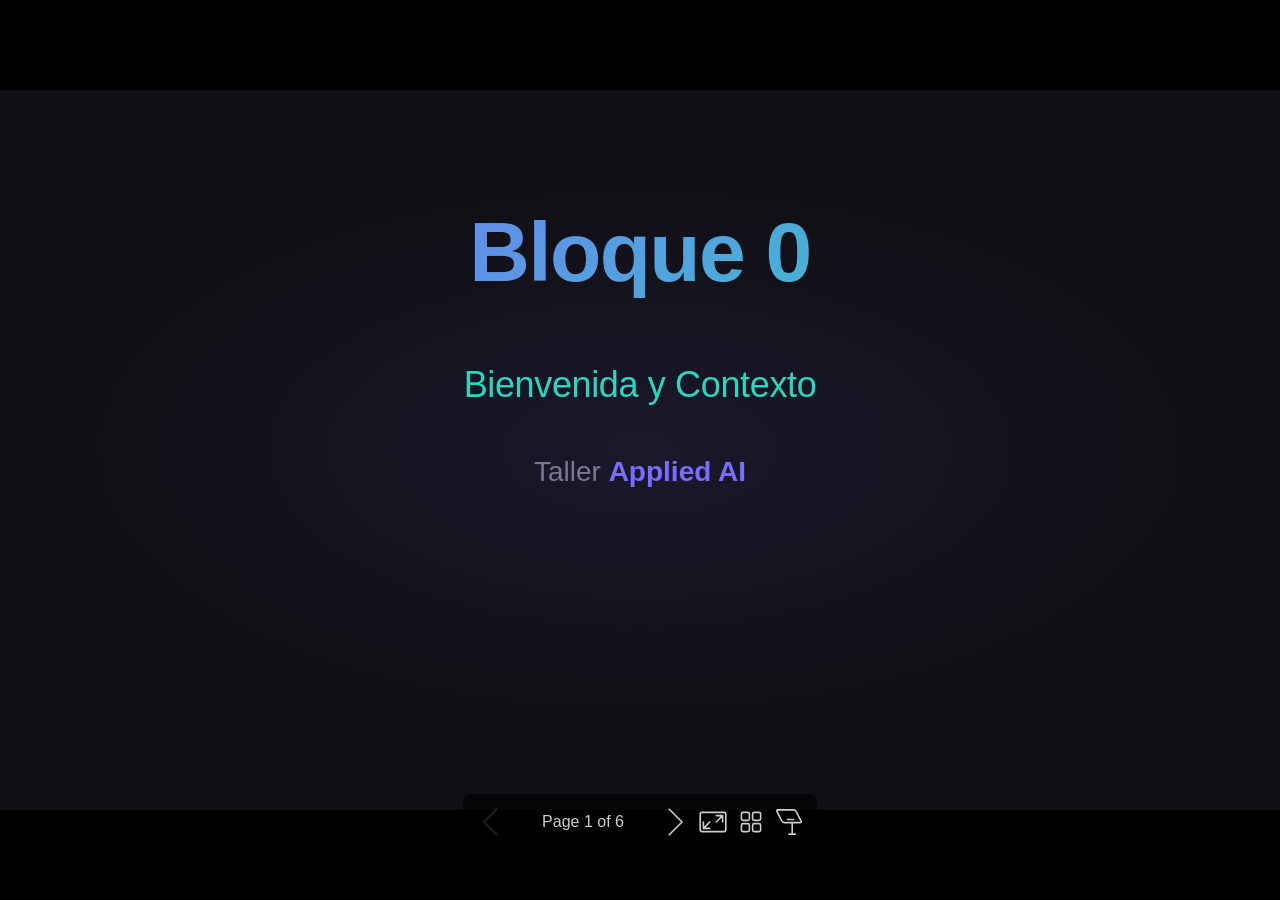
==== commit acb22fc9: "feat: many improvements in blocks and index" ====
--- a/bloque0.html
+++ b/bloque0.html
@@ -1,10 +1,10 @@
 <!DOCTYPE html><html lang="es"><head><title>Bloque 0 — Bienvenida y Contexto</title><meta property="og:title" content="Bloque 0 — Bienvenida y Contexto"><meta name="description" content="Bienvenida al taller Applied AI"><meta property="og:description" content="Bienvenida al taller Applied AI"><meta charset="UTF-8"><meta name="viewport" content="width=device-width,height=device-height,initial-scale=1.0"><meta name="apple-mobile-web-app-capable" content="yes"><meta http-equiv="X-UA-Compatible" content="ie=edge"><meta property="og:type" content="website"><meta name="twitter:card" content="summary"><style>@media screen{body[data-bespoke-view=""] .bespoke-marp-parent>.bespoke-marp-osc>button,body[data-bespoke-view=next] .bespoke-marp-parent>.bespoke-marp-osc>button,body[data-bespoke-view=overview] button.bespoke-marp-overview-close,body[data-bespoke-view=presenter] .bespoke-marp-presenter-container .bespoke-marp-presenter-info-container .bespoke-marp-presenter-info-page-area .bespoke-marp-presenter-info-page,body[data-bespoke-view=presenter] .bespoke-marp-presenter-container .bespoke-marp-presenter-info-container button,body[data-bespoke-view=presenter] .bespoke-marp-presenter-container .bespoke-marp-presenter-note-container button{appearance:none;background-color:initial;border:0;color:inherit;cursor:pointer;font-size:inherit;opacity:.8;outline:none;padding:0;transition:opacity .2s linear;-webkit-tap-highlight-color:transparent}body[data-bespoke-view=""] .bespoke-marp-parent>.bespoke-marp-osc>button:disabled,body[data-bespoke-view=next] .bespoke-marp-parent>.bespoke-marp-osc>button:disabled,body[data-bespoke-view=overview] button.bespoke-marp-overview-close:disabled,body[data-bespoke-view=presenter] .bespoke-marp-presenter-container .bespoke-marp-presenter-info-container .bespoke-marp-presenter-info-page-area .bespoke-marp-presenter-info-page:disabled,body[data-bespoke-view=presenter] .bespoke-marp-presenter-container .bespoke-marp-presenter-info-container button:disabled,body[data-bespoke-view=presenter] .bespoke-marp-presenter-container .bespoke-marp-presenter-note-container button:disabled{cursor:not-allowed;opacity:.15!important}body[data-bespoke-view=""] .bespoke-marp-parent>.bespoke-marp-osc>button:hover,body[data-bespoke-view=next] .bespoke-marp-parent>.bespoke-marp-osc>button:hover,body[data-bespoke-view=overview] button.bespoke-marp-overview-close:hover,body[data-bespoke-view=presenter] .bespoke-marp-presenter-container .bespoke-marp-presenter-info-container .bespoke-marp-presenter-info-page-area .bespoke-marp-presenter-info-page:hover,body[data-bespoke-view=presenter] .bespoke-marp-presenter-container .bespoke-marp-presenter-info-container button:hover,body[data-bespoke-view=presenter] .bespoke-marp-presenter-container .bespoke-marp-presenter-note-container button:hover{opacity:1}body[data-bespoke-view=""] .bespoke-marp-parent>.bespoke-marp-osc>button:hover:active,body[data-bespoke-view=next] .bespoke-marp-parent>.bespoke-marp-osc>button:hover:active,body[data-bespoke-view=overview] button.bespoke-marp-overview-close:hover:active,body[data-bespoke-view=presenter] .bespoke-marp-presenter-container .bespoke-marp-presenter-info-container .bespoke-marp-presenter-info-page-area .bespoke-marp-presenter-info-page:hover:active,body[data-bespoke-view=presenter] .bespoke-marp-presenter-container .bespoke-marp-presenter-info-container button:hover:active,body[data-bespoke-view=presenter] .bespoke-marp-presenter-container .bespoke-marp-presenter-note-container button:hover:active{opacity:.6}body[data-bespoke-view=""] .bespoke-marp-parent>.bespoke-marp-osc>button:hover:not(:disabled),body[data-bespoke-view=next] .bespoke-marp-parent>.bespoke-marp-osc>button:hover:not(:disabled),body[data-bespoke-view=overview] button.bespoke-marp-overview-close:hover:not(:disabled),body[data-bespoke-view=presenter] .bespoke-marp-presenter-container .bespoke-marp-presenter-info-container .bespoke-marp-presenter-info-page-area .bespoke-marp-presenter-info-page:hover:not(:disabled),body[data-bespoke-view=presenter] .bespoke-marp-presenter-container .bespoke-marp-presenter-info-container button:hover:not(:disabled),body[data-bespoke-view=presenter] .bespoke-marp-presenter-container .bespoke-marp-presenter-note-container button:hover:not(:disabled){transition:none}body[data-bespoke-view=""] .bespoke-marp-parent>.bespoke-marp-osc>button[data-bespoke-marp-osc=prev],body[data-bespoke-view=next] .bespoke-marp-parent>.bespoke-marp-osc>button[data-bespoke-marp-osc=prev],body[data-bespoke-view=presenter] .bespoke-marp-presenter-container .bespoke-marp-presenter-info-container button.bespoke-marp-presenter-info-page-prev{background:#0000 url("[data-uri]") no-repeat 50%;background-size:contain;overflow:hidden;text-indent:100%;white-space:nowrap}body[data-bespoke-view=""] .bespoke-marp-parent>.bespoke-marp-osc>button[data-bespoke-marp-osc=next],body[data-bespoke-view=next] .bespoke-marp-parent>.bespoke-marp-osc>button[data-bespoke-marp-osc=next],body[data-bespoke-view=presenter] .bespoke-marp-presenter-container .bespoke-marp-presenter-info-container button.bespoke-marp-presenter-info-page-next{background:#0000 url("[data-uri]") no-repeat 50%;background-size:contain;overflow:hidden;text-indent:100%;white-space:nowrap}body[data-bespoke-view=""] .bespoke-marp-parent>.bespoke-marp-osc>button[data-bespoke-marp-osc=fullscreen],body[data-bespoke-view=next] .bespoke-marp-parent>.bespoke-marp-osc>button[data-bespoke-marp-osc=fullscreen]{background:#0000 url("[data-uri]") no-repeat 50%;background-size:contain;overflow:hidden;text-indent:100%;white-space:nowrap}body[data-bespoke-view=""] .bespoke-marp-parent>.bespoke-marp-osc>button.exit[data-bespoke-marp-osc=fullscreen],body[data-bespoke-view=next] .bespoke-marp-parent>.bespoke-marp-osc>button.exit[data-bespoke-marp-osc=fullscreen]{background-image:url("[data-uri]")}body[data-bespoke-view=""] .bespoke-marp-parent>.bespoke-marp-osc>button[data-bespoke-marp-osc=presenter],body[data-bespoke-view=next] .bespoke-marp-parent>.bespoke-marp-osc>button[data-bespoke-marp-osc=presenter]{background:#0000 url("[data-uri]") no-repeat 50%;background-size:contain;overflow:hidden;text-indent:100%;white-space:nowrap}body[data-bespoke-view=overview] button.bespoke-marp-overview-close,body[data-bespoke-view=presenter] .bespoke-marp-presenter-container .bespoke-marp-presenter-note-container button.bespoke-marp-presenter-note-bigger{background:#0000 url("[data-uri]") no-repeat 50%;background-size:contain;overflow:hidden;text-indent:100%;white-space:nowrap}body[data-bespoke-view=presenter] .bespoke-marp-presenter-container .bespoke-marp-presenter-note-container button.bespoke-marp-presenter-note-smaller{background:#0000 url("[data-uri]") no-repeat 50%;background-size:contain;overflow:hidden;text-indent:100%;white-space:nowrap}body[data-bespoke-view=""] .bespoke-marp-parent>.bespoke-marp-osc>button[data-bespoke-marp-osc=overview],body[data-bespoke-view=next] .bespoke-marp-parent>.bespoke-marp-osc>button[data-bespoke-marp-osc=overview]{background:#0000 url("[data-uri]") no-repeat 50%;background-size:contain;overflow:hidden;text-indent:100%;white-space:nowrap}}@keyframes __bespoke_marp_transition_reduced_outgoing__{0%{opacity:1}to{opacity:0}}@keyframes __bespoke_marp_transition_reduced_incoming__{0%{mix-blend-mode:plus-lighter;opacity:0}to{mix-blend-mode:plus-lighter;opacity:1}}.bespoke-marp-note,.bespoke-marp-osc,.bespoke-progress-parent{display:none;transition:none}@media screen{::view-transition-group(*){animation-duration:var(--marp-bespoke-transition-animation-duration,.5s);animation-timing-function:ease}::view-transition-new(*),::view-transition-old(*){animation-delay:0s;animation-direction:var(--marp-bespoke-transition-animation-direction,normal);animation-duration:var(--marp-bespoke-transition-animation-duration,.5s);animation-fill-mode:both;animation-name:var(--marp-bespoke-transition-animation-name,var(--marp-bespoke-transition-animation-name-fallback,__bespoke_marp_transition_no_animation__));mix-blend-mode:normal}::view-transition-old(*){--marp-bespoke-transition-animation-name-fallback:__bespoke_marp_transition_reduced_outgoing__;animation-timing-function:ease}::view-transition-new(*){--marp-bespoke-transition-animation-name-fallback:__bespoke_marp_transition_reduced_incoming__;animation-timing-function:ease}::view-transition-new(root),::view-transition-old(root){animation-timing-function:linear}::view-transition-new(__bespoke_marp_transition_osc__),::view-transition-old(__bespoke_marp_transition_osc__){animation-duration:0s!important;animation-name:__bespoke_marp_transition_osc__!important}::view-transition-new(__bespoke_marp_transition_osc__){opacity:0!important}.bespoke-marp-transition-warming-up::view-transition-group(*),.bespoke-marp-transition-warming-up::view-transition-new(*),.bespoke-marp-transition-warming-up::view-transition-old(*){animation-play-state:paused!important}body,html{height:100%;margin:0}body{background:#000;overflow:hidden}svg.bespoke-marp-slide{content-visibility:hidden;interactivity:inert;opacity:0;pointer-events:none;z-index:-1}svg.bespoke-marp-slide:not(.bespoke-marp-active) *{view-transition-name:none!important}svg.bespoke-marp-slide.bespoke-marp-active{content-visibility:visible;interactivity:auto;opacity:1;pointer-events:auto;z-index:0}svg.bespoke-marp-slide.bespoke-marp-active.bespoke-marp-active-ready *{animation-name:__bespoke_marp__!important}@supports not (content-visibility:hidden){svg.bespoke-marp-slide[data-bespoke-marp-load=hideable]{display:none}svg.bespoke-marp-slide[data-bespoke-marp-load=hideable].bespoke-marp-active{display:block}}}@media screen and (prefers-reduced-motion:reduce){svg.bespoke-marp-slide *{view-transition-name:none!important}}@media screen{[data-bespoke-marp-fragment=inactive]{visibility:hidden}body[data-bespoke-view=""] .bespoke-marp-parent,body[data-bespoke-view=next] .bespoke-marp-parent{inset:0;position:absolute}body[data-bespoke-view=""] .bespoke-marp-parent>.bespoke-marp-osc,body[data-bespoke-view=next] .bespoke-marp-parent>.bespoke-marp-osc{background:#000000a6;border-radius:7px;bottom:50px;color:#fff;contain:paint;display:block;font-family:Helvetica,Arial,sans-serif;font-size:16px;left:50%;line-height:0;opacity:1;padding:12px;position:absolute;touch-action:manipulation;transform:translateX(-50%);transition:opacity .2s linear;-webkit-user-select:none;user-select:none;view-transition-name:__bespoke_marp_transition_osc__;white-space:nowrap;will-change:transform;z-index:1}body[data-bespoke-view=""] .bespoke-marp-parent>.bespoke-marp-osc>:where(*),body[data-bespoke-view=next] .bespoke-marp-parent>.bespoke-marp-osc>:where(*){margin-left:6px}body[data-bespoke-view=""] .bespoke-marp-parent>.bespoke-marp-osc>:where(*):where(:first-child),body[data-bespoke-view=next] .bespoke-marp-parent>.bespoke-marp-osc>:where(*):where(:first-child){margin-left:0}body[data-bespoke-view=""] .bespoke-marp-parent>.bespoke-marp-osc>span,body[data-bespoke-view=next] .bespoke-marp-parent>.bespoke-marp-osc>span{opacity:.8}body[data-bespoke-view=""] .bespoke-marp-parent>.bespoke-marp-osc>span[data-bespoke-marp-osc=page],body[data-bespoke-view=next] .bespoke-marp-parent>.bespoke-marp-osc>span[data-bespoke-marp-osc=page]{display:inline-block;min-width:140px;text-align:center}body[data-bespoke-view=""] .bespoke-marp-parent>.bespoke-marp-osc>button[data-bespoke-marp-osc=fullscreen],body[data-bespoke-view=""] .bespoke-marp-parent>.bespoke-marp-osc>button[data-bespoke-marp-osc=next],body[data-bespoke-view=""] .bespoke-marp-parent>.bespoke-marp-osc>button[data-bespoke-marp-osc=overview],body[data-bespoke-view=""] .bespoke-marp-parent>.bespoke-marp-osc>button[data-bespoke-marp-osc=presenter],body[data-bespoke-view=""] .bespoke-marp-parent>.bespoke-marp-osc>button[data-bespoke-marp-osc=prev],body[data-bespoke-view=next] .bespoke-marp-parent>.bespoke-marp-osc>button[data-bespoke-marp-osc=fullscreen],body[data-bespoke-view=next] .bespoke-marp-parent>.bespoke-marp-osc>button[data-bespoke-marp-osc=next],body[data-bespoke-view=next] .bespoke-marp-parent>.bespoke-marp-osc>button[data-bespoke-marp-osc=overview],body[data-bespoke-view=next] .bespoke-marp-parent>.bespoke-marp-osc>button[data-bespoke-marp-osc=presenter],body[data-bespoke-view=next] .bespoke-marp-parent>.bespoke-marp-osc>button[data-bespoke-marp-osc=prev]{height:32px;line-height:32px;width:32px}body[data-bespoke-view=""] .bespoke-marp-parent.bespoke-marp-inactive,body[data-bespoke-view=next] .bespoke-marp-parent.bespoke-marp-inactive{cursor:none}body[data-bespoke-view=""] .bespoke-marp-parent.bespoke-marp-inactive>.bespoke-marp-osc,body[data-bespoke-view=next] .bespoke-marp-parent.bespoke-marp-inactive>.bespoke-marp-osc{opacity:0;pointer-events:none}body[data-bespoke-view=""] svg.bespoke-marp-slide,body[data-bespoke-view=next] svg.bespoke-marp-slide{height:100%;left:0;position:absolute;top:0;width:100%}body[data-bespoke-view=""] .bespoke-progress-parent{background:#222;display:flex;height:5px;width:100%}body[data-bespoke-view=""] .bespoke-progress-parent+:where(.bespoke-marp-parent){top:5px}body[data-bespoke-view=""] .bespoke-progress-parent .bespoke-progress-bar{background:#0288d1;flex:0 0 0;transition:flex-basis .2s cubic-bezier(0,1,1,1)}body[data-bespoke-view=next]{background:#0000}body[data-bespoke-view=presenter]{background:#161616}body[data-bespoke-view=presenter] .bespoke-marp-presenter-container{display:grid;font-family:Helvetica,Arial,sans-serif;grid-template:"current dragbar next" minmax(140px,1fr) "current dragbar note" 2fr "info    dragbar note" 3em;grid-template-columns:minmax(3px,var(--bespoke-marp-presenter-split-ratio,66%)) 0 minmax(3px,1fr);height:100%;left:0;position:absolute;top:0;width:100%}body[data-bespoke-view=presenter] .bespoke-marp-presenter-container :where(.bespoke-marp-parent){grid-area:current;overflow:hidden;position:relative}body[data-bespoke-view=presenter] .bespoke-marp-presenter-container :where(.bespoke-marp-parent) :where(svg.bespoke-marp-slide){height:calc(100% - 40px);left:20px;pointer-events:none;position:absolute;top:20px;-webkit-user-select:none;user-select:none;width:calc(100% - 40px)}body[data-bespoke-view=presenter] .bespoke-marp-presenter-container :where(.bespoke-marp-parent) :where(svg.bespoke-marp-slide).bespoke-marp-active{filter:drop-shadow(0 3px 10px rgba(0,0,0,.5))}body[data-bespoke-view=presenter] .bespoke-marp-presenter-container .bespoke-marp-presenter-dragbar-container{background:#0288d1;cursor:col-resize;grid-area:dragbar;margin-left:-3px;opacity:0;position:relative;transition:opacity .4s linear .1s;width:6px;z-index:10}body[data-bespoke-view=presenter] .bespoke-marp-presenter-container .bespoke-marp-presenter-dragbar-container:hover{opacity:1}body[data-bespoke-view=presenter] .bespoke-marp-presenter-container .bespoke-marp-presenter-dragbar-container.active{opacity:1;transition-delay:0s}body[data-bespoke-view=presenter] .bespoke-marp-presenter-container .bespoke-marp-presenter-next-container{background:#222;cursor:pointer;display:none;grid-area:next;overflow:hidden;position:relative}body[data-bespoke-view=presenter] .bespoke-marp-presenter-container .bespoke-marp-presenter-next-container.active{display:block}body[data-bespoke-view=presenter] .bespoke-marp-presenter-container .bespoke-marp-presenter-next-container iframe.bespoke-marp-presenter-next{background:#0000;border:0;display:block;filter:drop-shadow(0 3px 10px rgba(0,0,0,.5));height:calc(100% - 40px);left:20px;pointer-events:none;position:absolute;interactivity:inert;top:20px;-webkit-user-select:none;user-select:none;width:calc(100% - 40px)}body[data-bespoke-view=presenter] .bespoke-marp-presenter-container .bespoke-marp-presenter-note-container{background:#222;color:#eee;grid-area:note;position:relative;z-index:1}body[data-bespoke-view=presenter] .bespoke-marp-presenter-container .bespoke-marp-presenter-note-container button{height:1.5em;line-height:1.5em;width:1.5em}body[data-bespoke-view=presenter] .bespoke-marp-presenter-container .bespoke-marp-presenter-note-container .bespoke-marp-presenter-note-wrapper{display:block;inset:0;position:absolute}body[data-bespoke-view=presenter] .bespoke-marp-presenter-container .bespoke-marp-presenter-note-container .bespoke-marp-presenter-note-buttons{background:#000000a6;border-radius:4px;bottom:0;display:flex;gap:4px;margin:12px;opacity:0;padding:6px;pointer-events:none;position:absolute;right:0;transition:opacity .2s linear}body[data-bespoke-view=presenter] .bespoke-marp-presenter-container .bespoke-marp-presenter-note-container .bespoke-marp-presenter-note-buttons:focus-within,body[data-bespoke-view=presenter] .bespoke-marp-presenter-container .bespoke-marp-presenter-note-container .bespoke-marp-presenter-note-wrapper:focus-within+.bespoke-marp-presenter-note-buttons,body[data-bespoke-view=presenter] .bespoke-marp-presenter-container .bespoke-marp-presenter-note-container:hover .bespoke-marp-presenter-note-buttons{opacity:1;pointer-events:auto}body[data-bespoke-view=presenter] .bespoke-marp-presenter-container .bespoke-marp-presenter-note-container .bespoke-marp-note{box-sizing:border-box;font-size:calc(1.1em*var(--bespoke-marp-note-font-scale, 1));height:calc(100% - 40px);margin:20px;overflow:auto;padding-right:3px;white-space:pre-wrap;width:calc(100% - 40px);word-wrap:break-word;scrollbar-color:#eeeeee80 #0000;scrollbar-width:thin}body[data-bespoke-view=presenter] .bespoke-marp-presenter-container .bespoke-marp-presenter-note-container .bespoke-marp-note::-webkit-scrollbar{width:6px}body[data-bespoke-view=presenter] .bespoke-marp-presenter-container .bespoke-marp-presenter-note-container .bespoke-marp-note::-webkit-scrollbar-track{background:#0000}body[data-bespoke-view=presenter] .bespoke-marp-presenter-container .bespoke-marp-presenter-note-container .bespoke-marp-note::-webkit-scrollbar-thumb{background:#eeeeee80;border-radius:6px}body[data-bespoke-view=presenter] .bespoke-marp-presenter-container .bespoke-marp-presenter-note-container .bespoke-marp-note:empty{pointer-events:none}body[data-bespoke-view=presenter] .bespoke-marp-presenter-container .bespoke-marp-presenter-note-container .bespoke-marp-note.active{display:block}body[data-bespoke-view=presenter] .bespoke-marp-presenter-container .bespoke-marp-presenter-note-container .bespoke-marp-note p:first-child{margin-top:0}body[data-bespoke-view=presenter] .bespoke-marp-presenter-container .bespoke-marp-presenter-note-container .bespoke-marp-note p:last-child{margin-bottom:0}body[data-bespoke-view=presenter] .bespoke-marp-presenter-container .bespoke-marp-presenter-info-container{align-items:center;box-sizing:border-box;color:#eee;display:flex;flex-wrap:nowrap;grid-area:info;justify-content:center;overflow:hidden;padding:0 10px}body[data-bespoke-view=presenter] .bespoke-marp-presenter-container .bespoke-marp-presenter-info-container .bespoke-marp-presenter-info-page-area,body[data-bespoke-view=presenter] .bespoke-marp-presenter-container .bespoke-marp-presenter-info-container .bespoke-marp-presenter-info-time,body[data-bespoke-view=presenter] .bespoke-marp-presenter-container .bespoke-marp-presenter-info-container .bespoke-marp-presenter-info-timer{box-sizing:border-box;display:block;padding:0 10px;white-space:nowrap;width:100%}body[data-bespoke-view=presenter] .bespoke-marp-presenter-container .bespoke-marp-presenter-info-container button{height:1.5em;line-height:1.5em;width:1.5em}body[data-bespoke-view=presenter] .bespoke-marp-presenter-container .bespoke-marp-presenter-info-container .bespoke-marp-presenter-info-page-area{order:2;text-align:center}body[data-bespoke-view=presenter] .bespoke-marp-presenter-container .bespoke-marp-presenter-info-container .bespoke-marp-presenter-info-page-area .bespoke-marp-presenter-info-page{display:inline-block;min-width:120px;text-align:center}body[data-bespoke-view=presenter] .bespoke-marp-presenter-container .bespoke-marp-presenter-info-container .bespoke-marp-presenter-info-time{color:#999;order:1;text-align:left}body[data-bespoke-view=presenter] .bespoke-marp-presenter-container .bespoke-marp-presenter-info-container .bespoke-marp-presenter-info-timer{color:#999;order:3;text-align:right}body[data-bespoke-view=presenter] .bespoke-marp-presenter-container .bespoke-marp-presenter-info-container .bespoke-marp-presenter-info-timer:hover{cursor:pointer}body[data-bespoke-view=overview]{background:#161616;overflow:auto}body[data-bespoke-view=overview] [data-bespoke-marp-fragment=inactive]{visibility:visible}body[data-bespoke-view=overview] .bespoke-marp-overview-header{backdrop-filter:blur(4px);background:#222222d9;box-shadow:0 3px 10px #00000080;box-sizing:border-box;display:flex;height:48px;inset:0 0 auto;justify-content:flex-end;padding:10px;position:fixed;z-index:1}body[data-bespoke-view=overview] button.bespoke-marp-overview-close{height:28px;line-height:28px;transform:rotate(45deg);width:28px}body[data-bespoke-view=overview] .bespoke-marp-parent{display:grid;gap:40px;grid-template-columns:repeat(auto-fit,minmax(0,240px));justify-content:space-around;padding:30px}body[data-bespoke-view=overview] .bespoke-marp-parent svg.bespoke-marp-slide{--bov-selected:#0000;--bov-focus:#161616;--bov-focus-outline:#0000;background-image:conic-gradient(#161616 0 0),conic-gradient(var(--bov-focus) 0 0),conic-gradient(var(--bov-focus-outline) 0 0),conic-gradient(var(--bov-selected) 0 0);background-position:5px 5px,3px 3px,2px 2px,0 0;background-repeat:no-repeat;background-size:calc(100% - 10px) calc(100% - 10px),calc(100% - 6px) calc(100% - 6px),calc(100% - 4px) calc(100% - 4px),100% 100%;content-visibility:visible;cursor:pointer;filter:drop-shadow(0 3px 10px rgba(0,0,0,.5));margin:-6px;padding:6px;interactivity:auto;opacity:1;outline:0;pointer-events:auto;scroll-margin-block:30px;width:100%;z-index:0}body[data-bespoke-view=overview] .bespoke-marp-parent svg.bespoke-marp-slide *,body[data-bespoke-view=overview] .bespoke-marp-parent svg.bespoke-marp-slide.bespoke-marp-active *{pointer-events:none;interactivity:inert}body[data-bespoke-view=overview] .bespoke-marp-parent svg.bespoke-marp-slide:active,body[data-bespoke-view=overview] .bespoke-marp-parent svg.bespoke-marp-slide:focus-visible,body[data-bespoke-view=overview] .bespoke-marp-parent svg.bespoke-marp-slide:hover{--bov-focus-outline:#161616}body[data-bespoke-view=overview] .bespoke-marp-parent svg.bespoke-marp-slide:focus-visible,body[data-bespoke-view=overview] .bespoke-marp-parent svg.bespoke-marp-slide:hover{--bov-focus:#999}body[data-bespoke-view=overview] .bespoke-marp-parent svg.bespoke-marp-slide:active{--bov-focus:#eee}body[data-bespoke-view=overview] .bespoke-marp-parent svg.bespoke-marp-slide.bespoke-marp-active{--bov-selected:#0288d1}body[data-bespoke-view=overview]:has(.bespoke-marp-overview-header) .bespoke-marp-parent{padding-top:78px}body[data-bespoke-view=overview]:has(.bespoke-marp-overview-header) .bespoke-marp-parent svg.bespoke-marp-slide{scroll-margin-top:78px}.bespoke-marp-overview{background:#000000a6;inset:0;opacity:0;pointer-events:none;position:fixed;transition:opacity .1s ease;z-index:10}.bespoke-marp-overview iframe{background:#222;border:0;display:block;height:100%;left:0;position:absolute;top:0;width:100%}.bespoke-marp-overview[data-open="1"]{opacity:1;pointer-events:auto}}@media print{.bespoke-marp-overview,.bespoke-marp-presenter-info-container,.bespoke-marp-presenter-next-container,.bespoke-marp-presenter-note-container{display:none}}</style><style>div#\:\$p > svg > foreignObject > section{width:1280px;height:720px;box-sizing:border-box;overflow:hidden;position:relative;scroll-snap-align:center center;-webkit-text-size-adjust:100%;text-size-adjust:100%}div#\:\$p > svg > foreignObject > section::after{bottom:0;content:attr(data-marpit-pagination);padding:inherit;pointer-events:none;position:absolute;right:0}div#\:\$p > svg > foreignObject > section:not([data-marpit-pagination])::after{display:none}div#\:\$p > svg > foreignObject > section :is(h1, marp-h1){font-size:2em;margin-block:0.67em}div#\:\$p > svg > foreignObject > section video::-webkit-media-controls{will-change:transform}@page {size:1280px 720px;margin:0}@media print{html, body{background-color:#fff;margin:0;page-break-inside:avoid;break-inside:avoid-page}div#\:\$p > svg > foreignObject > section{page-break-before:always;break-before:page}div#\:\$p > svg > foreignObject > section, div#\:\$p > svg > foreignObject > section *{-webkit-print-color-adjust:exact!important;animation-delay:0s!important;animation-duration:0s!important;color-adjust:exact!important;print-color-adjust:exact!important;transition:none!important}div#\:\$p > svg[data-marpit-svg]{display:block;height:100vh;width:100vw}}div#\:\$p > svg > foreignObject > :where(section){container-type:size}div#\:\$p > svg > foreignObject > section img[data-marp-twemoji]{background:transparent;height:1em;margin:0 .05em 0 .1em;vertical-align:-.1em;width:1em}div#\:\$p > svg > foreignObject > :where(section):not([\20 root]){--bg: #0f0f14;--fg: #f0eeff;--muted: #7a7890;--accent: #7c6bff;--accent-2: #2dd4bf;--card: #17161e;--border: #2d2b3a;}div#\:\$p > svg > foreignObject > section{background:var(--bg);color:var(--fg);font-family:-apple-system, BlinkMacSystemFont, "Segoe UI", Helvetica, Arial, sans-serif;padding:60px 80px;font-size:28px;line-height:1.65}div#\:\$p > svg > foreignObject > section{--marpit-root-font-size: 28px}div#\:\$p > svg > foreignObject > section :is(h1, marp-h1), div#\:\$p > svg > foreignObject > section :is(h2, marp-h2){font-weight:700;letter-spacing:-0.02em}div#\:\$p > svg > foreignObject > section :is(h1, marp-h1){font-size:68px;font-weight:800;background:linear-gradient(135deg, var(--accent) 0%, var(--accent-2) 100%);-webkit-background-clip:text;background-clip:text;color:transparent;line-height:1.1}div#\:\$p > svg > foreignObject > section :is(h2, marp-h2){font-size:42px;color:var(--fg);border-bottom:1px solid var(--border);padding-bottom:0.35em;margin-bottom:0.6em}div#\:\$p > svg > foreignObject > section a{color:var(--accent);text-decoration:none}div#\:\$p > svg > foreignObject > section strong{color:var(--accent);font-weight:600}div#\:\$p > svg > foreignObject > section em{color:var(--accent-2);font-style:italic}div#\:\$p > svg > foreignObject > section code{background:rgba(124, 107, 255, 0.12);color:var(--accent-2);border:1px solid rgba(124, 107, 255, 0.22);border-radius:5px;padding:.1em .45em;font-family:"SF Mono", "Cascadia Code", "Fira Code", Menlo, monospace;font-size:0.82em}div#\:\$p > svg > foreignObject > section :is(pre, marp-pre){background:#0a0a10;border:1px solid var(--border);border-radius:10px;overflow:hidden;margin:0.4em 0}div#\:\$p > svg > foreignObject > section :is(pre, marp-pre) code{display:block;padding:1.1em 1.4em;background:transparent;color:#c4bfe8;border:none;font-size:0.72em;line-height:1.75;letter-spacing:0.01em}div#\:\$p > svg > foreignObject > section blockquote{border-left:3px solid var(--accent-2);background:rgba(45, 212, 191, 0.06);color:var(--muted);padding:0.65em 1.2em;border-radius:0 8px 8px 0;font-style:italic;margin:0.4em 0}div#\:\$p > svg > foreignObject > section ul{padding-left:1.4em}div#\:\$p > svg > foreignObject > section ul li{margin-bottom:0.2em}div#\:\$p > svg > foreignObject > section ul li::marker{color:var(--accent)}div#\:\$p > svg > foreignObject > section table{border-collapse:collapse;width:100%;font-size:0.88em}div#\:\$p > svg > foreignObject > section table th{background:rgba(124, 107, 255, 0.1);color:var(--fg);border:1px solid var(--border);padding:0.55em 1em;text-align:left;font-weight:600;letter-spacing:0.02em}div#\:\$p > svg > foreignObject > section table td{border:1px solid var(--border);padding:0.5em 1em;color:var(--fg)}div#\:\$p > svg > foreignObject > section table tr:nth-child(even) td{background:rgba(255, 255, 255, 0.025)}div#\:\$p > svg > foreignObject > section.lead{justify-content:center;text-align:center;background:radial-gradient(ellipse 65% 55% at 50% 50%, rgba(124, 107, 255, 0.1) 0%, transparent 70%), var(--bg)}div#\:\$p > svg > foreignObject > section.lead :is(h1, marp-h1){font-size:84px}div#\:\$p > svg > foreignObject > section.lead :is(h2, marp-h2){color:var(--accent-2);border:none;font-size:36px;font-weight:500;margin-top:0.2em;letter-spacing:-0.01em}div#\:\$p > svg > foreignObject > section.lead p{color:var(--muted);font-size:28px;margin-top:0.4em}div#\:\$p > svg > foreignObject > section::after{color:var(--muted);font-size:16px}div#\:\$p > svg > foreignObject > section::after{--marpit-root-font-size: 16px}div#\:\$p > svg > foreignObject > section footer{color:var(--muted);font-size:16px}div#\:\$p > svg > foreignObject > section[data-marpit-advanced-background="background"]{columns:initial!important;display:block!important;padding:0!important}div#\:\$p > svg > foreignObject > section[data-marpit-advanced-background="background"]::before, div#\:\$p > svg > foreignObject > section[data-marpit-advanced-background="background"]::after, div#\:\$p > svg > foreignObject > section[data-marpit-advanced-background="content"]::before, div#\:\$p > svg > foreignObject > section[data-marpit-advanced-background="content"]::after{display:none!important}div#\:\$p > svg > foreignObject > section[data-marpit-advanced-background="background"] > div[data-marpit-advanced-background-container]{all:initial;display:flex;flex-direction:row;height:100%;overflow:hidden;width:100%}div#\:\$p > svg > foreignObject > section[data-marpit-advanced-background="background"] > div[data-marpit-advanced-background-container][data-marpit-advanced-background-direction="vertical"]{flex-direction:column}div#\:\$p > svg > foreignObject > section[data-marpit-advanced-background="background"][data-marpit-advanced-background-split] > div[data-marpit-advanced-background-container]{width:var(--marpit-advanced-background-split, 50%)}div#\:\$p > svg > foreignObject > section[data-marpit-advanced-background="background"][data-marpit-advanced-background-split="right"] > div[data-marpit-advanced-background-container]{margin-left:calc(100% - var(--marpit-advanced-background-split, 50%))}div#\:\$p > svg > foreignObject > section[data-marpit-advanced-background="background"] > div[data-marpit-advanced-background-container] > figure{all:initial;background-position:center;background-repeat:no-repeat;background-size:cover;flex:auto;margin:0}div#\:\$p > svg > foreignObject > section[data-marpit-advanced-background="background"] > div[data-marpit-advanced-background-container] > figure > figcaption{position:absolute;border:0;clip:rect(0, 0, 0, 0);height:1px;margin:-1px;overflow:hidden;padding:0;white-space:nowrap;width:1px}div#\:\$p > svg > foreignObject > section[data-marpit-advanced-background="content"], div#\:\$p > svg > foreignObject > section[data-marpit-advanced-background="pseudo"]{background:transparent!important}div#\:\$p > svg > foreignObject > section[data-marpit-advanced-background="pseudo"], div#\:\$p > svg[data-marpit-svg] > foreignObject[data-marpit-advanced-background="pseudo"]{pointer-events:none!important}div#\:\$p > svg > foreignObject > section[data-marpit-advanced-background-split]{width:100%;height:100%}
-</style><link rel="icon" href="data:image/svg+xml,<svg xmlns='http://www.w3.org/2000/svg' viewBox='0 0 100 100'><text y='.9em' font-size='90'>🤖</text></svg>"></head><body><div class="bespoke-marp-osc"><button data-bespoke-marp-osc="prev" tabindex="-1" title="Previous slide">Previous slide</button><span data-bespoke-marp-osc="page"></span><button data-bespoke-marp-osc="next" tabindex="-1" title="Next slide">Next slide</button><button data-bespoke-marp-osc="fullscreen" tabindex="-1" title="Toggle fullscreen (f)">Toggle fullscreen</button><button data-bespoke-marp-osc="overview" tabindex="-1" title="Toggle overview view (o)">Toggle overview view</button><button data-bespoke-marp-osc="presenter" tabindex="-1" title="Open presenter view (p)">Open presenter view</button></div><div id=":$p"><svg data-marpit-svg="" viewBox="0 0 1280 720"><foreignObject width="1280" height="720"><section id="1" data-class="lead" data-lang="es" data-theme="kf0ottob2rkbkmb7odiwj6ts81pnluydmq06lhnoktzp" lang="es" class="lead" style="--class:lead;--lang:es;--theme:kf0ottob2rkbkmb7odiwj6ts81pnluydmq06lhnoktzp;">
+</style><link rel="icon" href="data:image/svg+xml,<svg xmlns='http://www.w3.org/2000/svg' viewBox='0 0 100 100'><text y='.9em' font-size='90'>🤖</text></svg>"></head><body><div class="bespoke-marp-osc"><button data-bespoke-marp-osc="prev" tabindex="-1" title="Previous slide">Previous slide</button><span data-bespoke-marp-osc="page"></span><button data-bespoke-marp-osc="next" tabindex="-1" title="Next slide">Next slide</button><button data-bespoke-marp-osc="fullscreen" tabindex="-1" title="Toggle fullscreen (f)">Toggle fullscreen</button><button data-bespoke-marp-osc="overview" tabindex="-1" title="Toggle overview view (o)">Toggle overview view</button><button data-bespoke-marp-osc="presenter" tabindex="-1" title="Open presenter view (p)">Open presenter view</button></div><div id=":$p"><svg data-marpit-svg="" viewBox="0 0 1280 720"><foreignObject width="1280" height="720"><section id="1" data-class="lead" data-lang="es" data-theme="w1p547gkqbfgbsf6mjsrpn844em868od4yoacvqwey" lang="es" class="lead" style="--class:lead;--lang:es;--theme:w1p547gkqbfgbsf6mjsrpn844em868od4yoacvqwey;">
 <h1 id="bloque-0">Bloque 0</h1>
 <h2 id="bienvenida-y-contexto">Bienvenida y Contexto</h2>
-<p>Taller <strong>Applied AI</strong> · 15 min</p>
+<p>Taller <strong>Applied AI</strong></p>
 </section>
-</foreignObject></svg><svg data-marpit-svg="" viewBox="0 0 1280 720"><foreignObject width="1280" height="720"><section id="2" data-paginate="true" data-lang="es" data-theme="kf0ottob2rkbkmb7odiwj6ts81pnluydmq06lhnoktzp" lang="es" data-marpit-pagination="2" style="--paginate:true;--lang:es;--theme:kf0ottob2rkbkmb7odiwj6ts81pnluydmq06lhnoktzp;" data-marpit-pagination-total="5">
+</foreignObject></svg><svg data-marpit-svg="" viewBox="0 0 1280 720"><foreignObject width="1280" height="720"><section id="2" data-paginate="true" data-lang="es" data-theme="w1p547gkqbfgbsf6mjsrpn844em868od4yoacvqwey" lang="es" data-marpit-pagination="2" style="--paginate:true;--lang:es;--theme:w1p547gkqbfgbsf6mjsrpn844em868od4yoacvqwey;" data-marpit-pagination-total="6">
 <h2 id="agenda-del-d%C3%ADa">Agenda del día</h2>
 <table>
 <thead>
@@ -23,27 +23,31 @@
 <tr>
 <td><strong>1</strong></td>
 <td>Prompt Engineering</td>
-<td>60 min</td>
+<td>45 min</td>
 </tr>
 <tr>
 <td><strong>2</strong></td>
 <td>Claude Cowork / Code</td>
-<td>60 min</td>
+<td>45 min</td>
 </tr>
 <tr>
 <td><strong>3</strong></td>
 <td>Claude SDK</td>
-<td>60 min</td>
-</tr>
-<tr>
-<td>—</td>
-<td>Q&amp;A y próximos pasos</td>
-<td>15 min</td>
+<td>45 min</td>
 </tr>
 </tbody>
 </table>
+<p>Entre cada bloque haremos un descanso de 5 minutos.</p>
 </section>
-</foreignObject></svg><svg data-marpit-svg="" viewBox="0 0 1280 720"><foreignObject width="1280" height="720"><section id="3" data-paginate="true" data-lang="es" data-theme="kf0ottob2rkbkmb7odiwj6ts81pnluydmq06lhnoktzp" lang="es" data-marpit-pagination="3" style="--paginate:true;--lang:es;--theme:kf0ottob2rkbkmb7odiwj6ts81pnluydmq06lhnoktzp;" data-marpit-pagination-total="5">
+</foreignObject></svg><svg data-marpit-svg="" viewBox="0 0 1280 720"><foreignObject width="1280" height="720"><section id="3" data-lang="es" data-theme="w1p547gkqbfgbsf6mjsrpn844em868od4yoacvqwey" lang="es" style="--lang:es;--theme:w1p547gkqbfgbsf6mjsrpn844em868od4yoacvqwey;">
+<h2 id="sobre-m%C3%AD">Sobre mí</h2>
+<p><strong>Sergio Soto Núñez</strong><br />
+AI Engineer @ <a href="https://diverger.ai/">Diverger.ai</a></p>
+<p>Ingeniero de IA con experiencia en LLMs, agentes y aplicaciones empresariales.<br />
+Ayudo a equipos a integrar IA generativa en sus flujos de trabajo.</p>
+<p><img class="emoji" draggable="false" alt="🔗" src="https://cdn.jsdelivr.net/gh/jdecked/twemoji@17.0.2/assets/svg/1f517.svg" data-marp-twemoji=""/> <a href="https://linkedin.com/in/sergiosotonunez">linkedin.com/in/sergiosotonunez</a> · <img class="emoji" draggable="false" alt="✉️" src="https://cdn.jsdelivr.net/gh/jdecked/twemoji@17.0.2/assets/svg/2709.svg" data-marp-twemoji=""/> <a href="mailto:sergiosotonunez@gmail.com">sergiosotonunez@gmail.com</a></p>
+</section>
+</foreignObject></svg><svg data-marpit-svg="" viewBox="0 0 1280 720"><foreignObject width="1280" height="720"><section id="4" data-paginate="true" data-lang="es" data-theme="w1p547gkqbfgbsf6mjsrpn844em868od4yoacvqwey" lang="es" data-marpit-pagination="4" style="--paginate:true;--lang:es;--theme:w1p547gkqbfgbsf6mjsrpn844em868od4yoacvqwey;" data-marpit-pagination-total="6">
 <h2 id="%C2%BFpor-qu%C3%A9-applied-ai-ahora">¿Por qué Applied AI ahora?</h2>
 <ul>
 <li>Los LLMs pasaron de <strong>laboratorio</strong> a <strong>producción</strong> en tiempo récord</li>
@@ -54,7 +58,7 @@
 <p>La IA aplicada no es una tendencia futura — es una habilidad presente.</p>
 </blockquote>
 </section>
-</foreignObject></svg><svg data-marpit-svg="" viewBox="0 0 1280 720"><foreignObject width="1280" height="720"><section id="4" data-paginate="true" data-lang="es" data-theme="kf0ottob2rkbkmb7odiwj6ts81pnluydmq06lhnoktzp" lang="es" data-marpit-pagination="4" style="--paginate:true;--lang:es;--theme:kf0ottob2rkbkmb7odiwj6ts81pnluydmq06lhnoktzp;" data-marpit-pagination-total="5">
+</foreignObject></svg><svg data-marpit-svg="" viewBox="0 0 1280 720"><foreignObject width="1280" height="720"><section id="5" data-paginate="true" data-lang="es" data-theme="w1p547gkqbfgbsf6mjsrpn844em868od4yoacvqwey" lang="es" data-marpit-pagination="5" style="--paginate:true;--lang:es;--theme:w1p547gkqbfgbsf6mjsrpn844em868od4yoacvqwey;" data-marpit-pagination-total="6">
 <h2 id="qu%C3%A9-veremos-hoy">Qué veremos hoy</h2>
 <ul>
 <li><strong>Prompt Engineering</strong> — comunicarte con el modelo de forma efectiva</li>
@@ -63,9 +67,10 @@
 </ul>
 <p>Saldrás con <strong>conocimiento práctico</strong> y herramientas listas para usar.</p>
 </section>
-</foreignObject></svg><svg data-marpit-svg="" viewBox="0 0 1280 720"><foreignObject width="1280" height="720"><section id="5" data-paginate="true" data-class="lead" data-lang="es" data-theme="kf0ottob2rkbkmb7odiwj6ts81pnluydmq06lhnoktzp" lang="es" class="lead" data-marpit-pagination="5" style="--paginate:true;--class:lead;--lang:es;--theme:kf0ottob2rkbkmb7odiwj6ts81pnluydmq06lhnoktzp;" data-marpit-pagination-total="5">
+</foreignObject></svg><svg data-marpit-svg="" viewBox="0 0 1280 720"><foreignObject width="1280" height="720"><section id="6" data-paginate="true" data-class="lead" data-lang="es" data-theme="w1p547gkqbfgbsf6mjsrpn844em868od4yoacvqwey" lang="es" class="lead" data-marpit-pagination="6" style="--paginate:true;--class:lead;--lang:es;--theme:w1p547gkqbfgbsf6mjsrpn844em868od4yoacvqwey;" data-marpit-pagination-total="6">
 <h1 id="%C2%A1empecemos-%F0%9F%9A%80">¡Empecemos! <img class="emoji" draggable="false" alt="🚀" src="https://cdn.jsdelivr.net/gh/jdecked/twemoji@17.0.2/assets/svg/1f680.svg" data-marp-twemoji=""/></h1>
 <p>Cualquier pregunta, interrúmpeme cuando quieras</p>
+<p><a href="index.html">← Volver al índice</a></p>
 </section>
 <script>!function(){"use strict";const t={h1:{proto:()=>HTMLHeadingElement,attrs:{role:"heading","aria-level":"1"},style:"display: block; font-size: 2em; margin-block-start: 0.67em; margin-block-end: 0.67em; margin-inline-start: 0px; margin-inline-end: 0px; font-weight: bold;"},h2:{proto:()=>HTMLHeadingElement,attrs:{role:"heading","aria-level":"2"},style:"display: block; font-size: 1.5em; margin-block-start: 0.83em; margin-block-end: 0.83em; margin-inline-start: 0px; margin-inline-end: 0px; font-weight: bold;"},h3:{proto:()=>HTMLHeadingElement,attrs:{role:"heading","aria-level":"3"},style:"display: block; font-size: 1.17em; margin-block-start: 1em; margin-block-end: 1em; margin-inline-start: 0px; margin-inline-end: 0px; font-weight: bold;"},h4:{proto:()=>HTMLHeadingElement,attrs:{role:"heading","aria-level":"4"},style:"display: block; margin-block-start: 1.33em; margin-block-end: 1.33em; margin-inline-start: 0px; margin-inline-end: 0px; font-weight: bold;"},h5:{proto:()=>HTMLHeadingElement,attrs:{role:"heading","aria-level":"5"},style:"display: block; font-size: 0.83em; margin-block-start: 1.67em; margin-block-end: 1.67em; margin-inline-start: 0px; margin-inline-end: 0px; font-weight: bold;"},h6:{proto:()=>HTMLHeadingElement,attrs:{role:"heading","aria-level":"6"},style:"display: block; font-size: 0.67em; margin-block-start: 2.33em; margin-block-end: 2.33em; margin-inline-start: 0px; margin-inline-end: 0px; font-weight: bold;"},span:{proto:()=>HTMLSpanElement},pre:{proto:()=>HTMLElement,style:"display: block; font-family: monospace; white-space: pre; margin: 1em 0; --marp-auto-scaling-white-space: pre;"}},e="data-marp-auto-scaling-wrapper",i="data-marp-auto-scaling-svg",n="data-marp-auto-scaling-container";class s extends HTMLElement{container;containerSize;containerObserver;svg;svgComputedStyle;svgPreserveAspectRatio="xMinYMid meet";wrapper;wrapperSize;wrapperObserver;constructor(){super();const t=t=>([e])=>{const{width:i,height:n}=e.contentRect;this[t]={width:i,height:n},this.updateSVGRect()};this.attachShadow({mode:"open"}),this.containerObserver=new ResizeObserver(t("containerSize")),this.wrapperObserver=new ResizeObserver((...e)=>{t("wrapperSize")(...e),this.flushSvgDisplay()})}static get observedAttributes(){return["data-downscale-only"]}connectedCallback(){this.shadowRoot.innerHTML=`\n<style>\n  svg[${i}] { display: block; width: 100%; height: auto; vertical-align: top; }\n  span[${n}] { display: table; white-space: var(--marp-auto-scaling-white-space, nowrap); width: max-content; }\n</style>\n<div ${e}>\n  <svg part="svg" ${i}>\n    <foreignObject><span ${n}><slot></slot></span></foreignObject>\n  </svg>\n</div>\n    `.split(/\n\s*/).join(""),this.wrapper=this.shadowRoot.querySelector(`div[${e}]`)??void 0;const t=this.svg;this.svg=this.wrapper?.querySelector(`svg[${i}]`)??void 0,this.svg!==t&&(this.svgComputedStyle=this.svg?window.getComputedStyle(this.svg):void 0),this.container=this.svg?.querySelector(`span[${n}]`)??void 0,this.observe()}disconnectedCallback(){this.svg=void 0,this.svgComputedStyle=void 0,this.wrapper=void 0,this.container=void 0,this.observe()}attributeChangedCallback(){this.observe()}flushSvgDisplay(){const{svg:t}=this;t&&(t.style.display="inline",requestAnimationFrame(()=>{t.style.display=""}))}observe(){this.containerObserver.disconnect(),this.wrapperObserver.disconnect(),this.wrapper&&this.wrapperObserver.observe(this.wrapper),this.container&&this.containerObserver.observe(this.container),this.svgComputedStyle&&this.observeSVGStyle(this.svgComputedStyle)}observeSVGStyle(t){const e=()=>{const i=(()=>{const e=t.getPropertyValue("--preserve-aspect-ratio");if(e)return e.trim();return`x${(({textAlign:t,direction:e})=>{if(t.endsWith("left"))return"Min";if(t.endsWith("right"))return"Max";if("start"===t||"end"===t){let i="rtl"===e;return"end"===t&&(i=!i),i?"Max":"Min"}return"Mid"})(t)}YMid meet`})();i!==this.svgPreserveAspectRatio&&(this.svgPreserveAspectRatio=i,this.updateSVGRect()),t===this.svgComputedStyle&&requestAnimationFrame(e)};e()}updateSVGRect(){let t=Math.ceil(this.containerSize?.width??0);const e=Math.ceil(this.containerSize?.height??0);void 0!==this.dataset.downscaleOnly&&(t=Math.max(t,this.wrapperSize?.width??0));const i=this.svg?.querySelector(":scope > foreignObject");if(i?.setAttribute("width",`${t}`),i?.setAttribute("height",`${e}`),this.svg&&(this.svg.setAttribute("viewBox",`0 0 ${t} ${e}`),this.svg.setAttribute("preserveAspectRatio",this.svgPreserveAspectRatio),this.svg.style.height=t<=0||e<=0?"0":""),this.container){const t=this.svgPreserveAspectRatio.toLowerCase();this.container.style.marginLeft=t.startsWith("xmid")||t.startsWith("xmax")?"auto":"0",this.container.style.marginRight=t.startsWith("xmi")?"auto":"0"}}}const r=(t,{attrs:e={},style:i})=>class extends t{constructor(...t){super(...t);for(const[t,i]of Object.entries(e))this.hasAttribute(t)||this.setAttribute(t,i);this._shadow()}static get observedAttributes(){return["data-auto-scaling"]}connectedCallback(){this._update()}attributeChangedCallback(){this._update()}_shadow(){if(!this.shadowRoot)try{this.attachShadow({mode:"open"})}catch(t){if(!(t instanceof Error&&"NotSupportedError"===t.name))throw t}return this.shadowRoot}_update(){const t=this._shadow();if(t){const e=i?`<style>:host { ${i} }</style>`:"";let n="<slot></slot>";const{autoScaling:s}=this.dataset;if(void 0!==s){n=`<marp-auto-scaling exportparts="svg:auto-scaling" ${"downscale-only"===s?"data-downscale-only":""}>${n}</marp-auto-scaling>`}t.innerHTML=e+n}}};let o;const a=Symbol(),l=()=>o??(o=!!document.createElement("div",{is:"marp-auto-scaling"}).outerHTML.startsWith("<div is"),o);let c;const d="marpitSVGPolyfill:setZoomFactor,",h=Symbol(),g=Symbol();const p=()=>{const t="Apple Computer, Inc."===navigator.vendor,e=t?[v]:[],i={then:e=>(t?(async()=>{if(void 0===c){const t=document.createElement("canvas");t.width=10,t.height=10;const e=t.getContext("2d"),i=new Image(10,10),n=new Promise(t=>{i.addEventListener("load",()=>t())});i.crossOrigin="anonymous",i.src="data:image/svg+xml;charset=utf8,%3Csvg%20xmlns%3D%22http%3A%2F%2Fwww.w3.org%2F2000%2Fsvg%22%20width%3D%2210%22%20height%3D%2210%22%20viewBox%3D%220%200%201%201%22%3E%3CforeignObject%20width%3D%221%22%20height%3D%221%22%20requiredExtensions%3D%22http%3A%2F%2Fwww.w3.org%2F1999%2Fxhtml%22%3E%3Cdiv%20xmlns%3D%22http%3A%2F%2Fwww.w3.org%2F1999%2Fxhtml%22%20style%3D%22width%3A%201px%3B%20height%3A%201px%3B%20background%3A%20red%3B%20position%3A%20relative%22%3E%3C%2Fdiv%3E%3C%2FforeignObject%3E%3C%2Fsvg%3E",await n,e.drawImage(i,0,0),c=e.getImageData(5,5,1,1).data[3]<128}return c})().then(t=>{null==e||e(t?[v]:[])}):null==e||e([]),i)};return Object.assign(e,i)};let m,u;function v(t){const e="object"==typeof t&&t.target||document,i="object"==typeof t?t.zoom:t;window[g]||(Object.defineProperty(window,g,{configurable:!0,value:!0}),document.body.style.zoom=1.0001,document.body.offsetHeight,document.body.style.zoom=1,window.addEventListener("message",({data:t,origin:e})=>{if(e===window.origin)try{if(t&&"string"==typeof t&&t.startsWith(d)){const[,e]=t.split(","),i=Number.parseFloat(e);Number.isNaN(i)||(u=i)}}catch(t){console.error(t)}}));let n=!1;Array.from(e.querySelectorAll("svg[data-marpit-svg]"),t=>{var e,s,r,o;t.style.transform||(t.style.transform="translateZ(0)");const a=i||u||t.currentScale||1;m!==a&&(m=a,n=a);const l=t.getBoundingClientRect(),{length:c}=t.children;for(let i=0;i<c;i+=1){const n=t.children[i];if(n.getScreenCTM){const t=n.getScreenCTM();if(t){const i=null!==(s=null===(e=n.x)||void 0===e?void 0:e.baseVal.value)&&void 0!==s?s:0,c=null!==(o=null===(r=n.y)||void 0===r?void 0:r.baseVal.value)&&void 0!==o?o:0,d=n.children.length;for(let e=0;e<d;e+=1){const s=n.children[e];if("SECTION"===s.tagName){const{style:e}=s;e.transformOrigin||(e.transformOrigin=`${-i}px ${-c}px`),e.transform=`scale(${a}) matrix(${t.a}, ${t.b}, ${t.c}, ${t.d}, ${t.e-l.left}, ${t.f-l.top}) translateZ(0.0001px)`;break}}}}}}),!1!==n&&Array.from(e.querySelectorAll("iframe"),({contentWindow:t})=>{null==t||t.postMessage(`${d}${n}`,"null"===window.origin?"*":window.origin)})}function w({once:t=!1,target:e=document}={}){const i=function(t=document){if(t[h])return t[h];let e=!0;const i=()=>{e=!1,delete t[h]};Object.defineProperty(t,h,{configurable:!0,value:i});let n=[],s=!1;(async()=>{try{n=await p()}finally{s=!0}})();const r=()=>{for(const e of n)e({target:t});s&&0===n.length||e&&window.requestAnimationFrame(r)};return r(),i}(e);return t?(i(),()=>{}):i}m=1,u=void 0;const b=Symbol(),y=(e=document)=>{if("undefined"==typeof window)throw new Error("Marp Core's browser script is valid only in browser context.");if(((e=document)=>{const i=window[a];i||customElements.define("marp-auto-scaling",s);for(const n of Object.keys(t)){const s=`marp-${n}`,o=t[n].proto();l()&&o!==HTMLElement?i||customElements.define(s,r(o,{style:t[n].style}),{extends:n}):(i||customElements.define(s,r(HTMLElement,t[n])),e.querySelectorAll(`${n}[is="${s}"]`).forEach(t=>{t.outerHTML=t.outerHTML.replace(new RegExp(`^<${n}`,"i"),`<${s}`).replace(new RegExp(`</${n}>$`,"i"),`</${s}>`)}))}window[a]=!0})(e),e[b])return e[b];const i=w({target:e}),n=()=>{i(),delete e[b]},o=Object.assign(n,{cleanup:n,update:()=>y(e)});return Object.defineProperty(e,b,{configurable:!0,value:o}),o},f=document.currentScript;y(f?f.getRootNode():document)}();
 </script></foreignObject></svg></div><script>/*!! License: https://unpkg.com/@marp-team/marp-cli@4.4.0/lib/bespoke.js.LICENSE.txt */
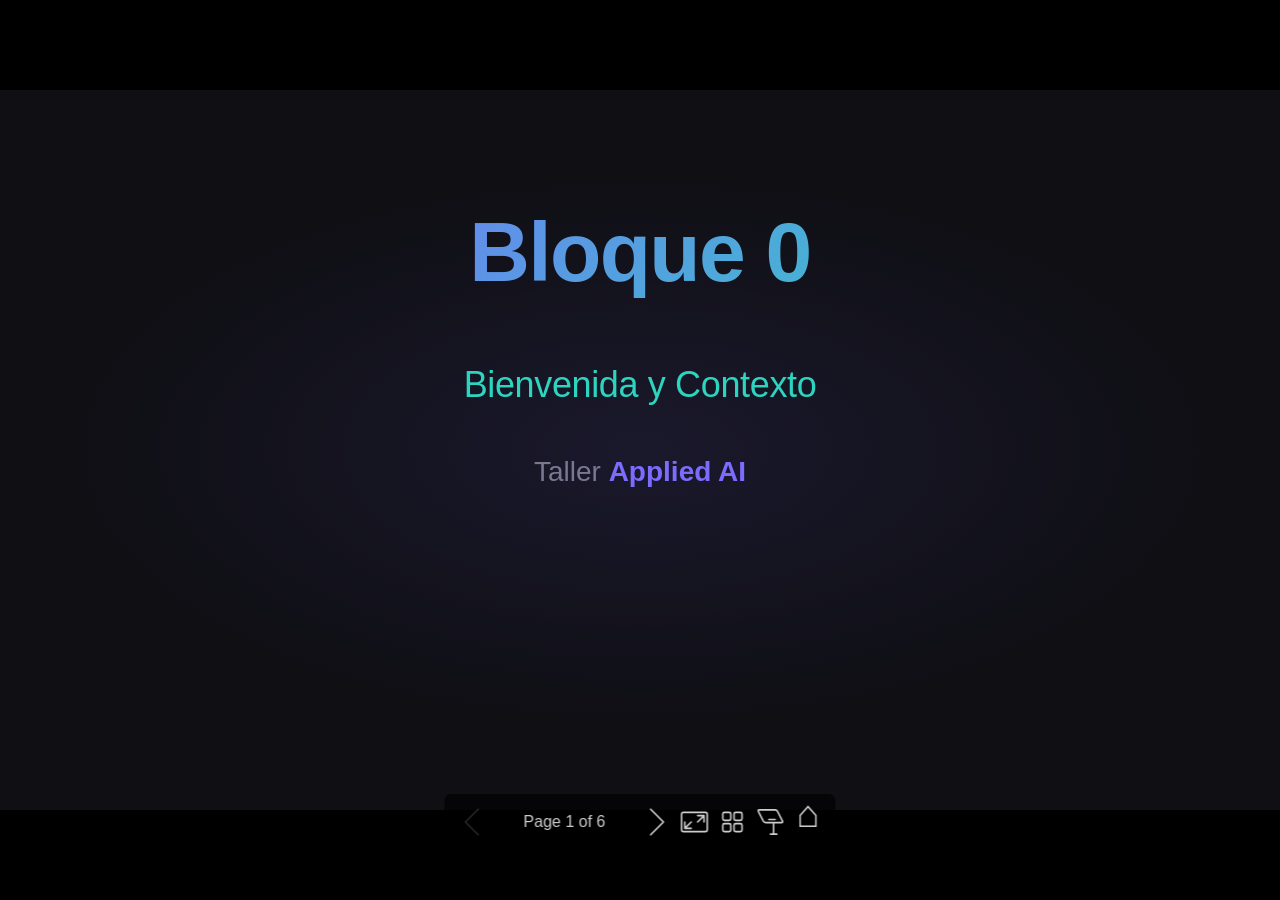
==== commit 5fbd5924: "feat: adds js function to add ⌂ index.html button" ====
--- a/bloque0.html
+++ b/bloque0.html
@@ -1,10 +1,32 @@
-<!DOCTYPE html><html lang="es"><head><title>Bloque 0 — Bienvenida y Contexto</title><meta property="og:title" content="Bloque 0 — Bienvenida y Contexto"><meta name="description" content="Bienvenida al taller Applied AI"><meta property="og:description" content="Bienvenida al taller Applied AI"><meta charset="UTF-8"><meta name="viewport" content="width=device-width,height=device-height,initial-scale=1.0"><meta name="apple-mobile-web-app-capable" content="yes"><meta http-equiv="X-UA-Compatible" content="ie=edge"><meta property="og:type" content="website"><meta name="twitter:card" content="summary"><style>@media screen{body[data-bespoke-view=""] .bespoke-marp-parent>.bespoke-marp-osc>button,body[data-bespoke-view=next] .bespoke-marp-parent>.bespoke-marp-osc>button,body[data-bespoke-view=overview] button.bespoke-marp-overview-close,body[data-bespoke-view=presenter] .bespoke-marp-presenter-container .bespoke-marp-presenter-info-container .bespoke-marp-presenter-info-page-area .bespoke-marp-presenter-info-page,body[data-bespoke-view=presenter] .bespoke-marp-presenter-container .bespoke-marp-presenter-info-container button,body[data-bespoke-view=presenter] .bespoke-marp-presenter-container .bespoke-marp-presenter-note-container button{appearance:none;background-color:initial;border:0;color:inherit;cursor:pointer;font-size:inherit;opacity:.8;outline:none;padding:0;transition:opacity .2s linear;-webkit-tap-highlight-color:transparent}body[data-bespoke-view=""] .bespoke-marp-parent>.bespoke-marp-osc>button:disabled,body[data-bespoke-view=next] .bespoke-marp-parent>.bespoke-marp-osc>button:disabled,body[data-bespoke-view=overview] button.bespoke-marp-overview-close:disabled,body[data-bespoke-view=presenter] .bespoke-marp-presenter-container .bespoke-marp-presenter-info-container .bespoke-marp-presenter-info-page-area .bespoke-marp-presenter-info-page:disabled,body[data-bespoke-view=presenter] .bespoke-marp-presenter-container .bespoke-marp-presenter-info-container button:disabled,body[data-bespoke-view=presenter] .bespoke-marp-presenter-container .bespoke-marp-presenter-note-container button:disabled{cursor:not-allowed;opacity:.15!important}body[data-bespoke-view=""] .bespoke-marp-parent>.bespoke-marp-osc>button:hover,body[data-bespoke-view=next] .bespoke-marp-parent>.bespoke-marp-osc>button:hover,body[data-bespoke-view=overview] button.bespoke-marp-overview-close:hover,body[data-bespoke-view=presenter] .bespoke-marp-presenter-container .bespoke-marp-presenter-info-container .bespoke-marp-presenter-info-page-area .bespoke-marp-presenter-info-page:hover,body[data-bespoke-view=presenter] .bespoke-marp-presenter-container .bespoke-marp-presenter-info-container button:hover,body[data-bespoke-view=presenter] .bespoke-marp-presenter-container .bespoke-marp-presenter-note-container button:hover{opacity:1}body[data-bespoke-view=""] .bespoke-marp-parent>.bespoke-marp-osc>button:hover:active,body[data-bespoke-view=next] .bespoke-marp-parent>.bespoke-marp-osc>button:hover:active,body[data-bespoke-view=overview] button.bespoke-marp-overview-close:hover:active,body[data-bespoke-view=presenter] .bespoke-marp-presenter-container .bespoke-marp-presenter-info-container .bespoke-marp-presenter-info-page-area .bespoke-marp-presenter-info-page:hover:active,body[data-bespoke-view=presenter] .bespoke-marp-presenter-container .bespoke-marp-presenter-info-container button:hover:active,body[data-bespoke-view=presenter] .bespoke-marp-presenter-container .bespoke-marp-presenter-note-container button:hover:active{opacity:.6}body[data-bespoke-view=""] .bespoke-marp-parent>.bespoke-marp-osc>button:hover:not(:disabled),body[data-bespoke-view=next] .bespoke-marp-parent>.bespoke-marp-osc>button:hover:not(:disabled),body[data-bespoke-view=overview] button.bespoke-marp-overview-close:hover:not(:disabled),body[data-bespoke-view=presenter] .bespoke-marp-presenter-container .bespoke-marp-presenter-info-container .bespoke-marp-presenter-info-page-area .bespoke-marp-presenter-info-page:hover:not(:disabled),body[data-bespoke-view=presenter] .bespoke-marp-presenter-container .bespoke-marp-presenter-info-container button:hover:not(:disabled),body[data-bespoke-view=presenter] .bespoke-marp-presenter-container .bespoke-marp-presenter-note-container button:hover:not(:disabled){transition:none}body[data-bespoke-view=""] .bespoke-marp-parent>.bespoke-marp-osc>button[data-bespoke-marp-osc=prev],body[data-bespoke-view=next] .bespoke-marp-parent>.bespoke-marp-osc>button[data-bespoke-marp-osc=prev],body[data-bespoke-view=presenter] .bespoke-marp-presenter-container .bespoke-marp-presenter-info-container button.bespoke-marp-presenter-info-page-prev{background:#0000 url("[data-uri]") no-repeat 50%;background-size:contain;overflow:hidden;text-indent:100%;white-space:nowrap}body[data-bespoke-view=""] .bespoke-marp-parent>.bespoke-marp-osc>button[data-bespoke-marp-osc=next],body[data-bespoke-view=next] .bespoke-marp-parent>.bespoke-marp-osc>button[data-bespoke-marp-osc=next],body[data-bespoke-view=presenter] .bespoke-marp-presenter-container .bespoke-marp-presenter-info-container button.bespoke-marp-presenter-info-page-next{background:#0000 url("[data-uri]") no-repeat 50%;background-size:contain;overflow:hidden;text-indent:100%;white-space:nowrap}body[data-bespoke-view=""] .bespoke-marp-parent>.bespoke-marp-osc>button[data-bespoke-marp-osc=fullscreen],body[data-bespoke-view=next] .bespoke-marp-parent>.bespoke-marp-osc>button[data-bespoke-marp-osc=fullscreen]{background:#0000 url("[data-uri]") no-repeat 50%;background-size:contain;overflow:hidden;text-indent:100%;white-space:nowrap}body[data-bespoke-view=""] .bespoke-marp-parent>.bespoke-marp-osc>button.exit[data-bespoke-marp-osc=fullscreen],body[data-bespoke-view=next] .bespoke-marp-parent>.bespoke-marp-osc>button.exit[data-bespoke-marp-osc=fullscreen]{background-image:url("[data-uri]")}body[data-bespoke-view=""] .bespoke-marp-parent>.bespoke-marp-osc>button[data-bespoke-marp-osc=presenter],body[data-bespoke-view=next] .bespoke-marp-parent>.bespoke-marp-osc>button[data-bespoke-marp-osc=presenter]{background:#0000 url("[data-uri]") no-repeat 50%;background-size:contain;overflow:hidden;text-indent:100%;white-space:nowrap}body[data-bespoke-view=overview] button.bespoke-marp-overview-close,body[data-bespoke-view=presenter] .bespoke-marp-presenter-container .bespoke-marp-presenter-note-container button.bespoke-marp-presenter-note-bigger{background:#0000 url("[data-uri]") no-repeat 50%;background-size:contain;overflow:hidden;text-indent:100%;white-space:nowrap}body[data-bespoke-view=presenter] .bespoke-marp-presenter-container .bespoke-marp-presenter-note-container button.bespoke-marp-presenter-note-smaller{background:#0000 url("[data-uri]") no-repeat 50%;background-size:contain;overflow:hidden;text-indent:100%;white-space:nowrap}body[data-bespoke-view=""] .bespoke-marp-parent>.bespoke-marp-osc>button[data-bespoke-marp-osc=overview],body[data-bespoke-view=next] .bespoke-marp-parent>.bespoke-marp-osc>button[data-bespoke-marp-osc=overview]{background:#0000 url("[data-uri]") no-repeat 50%;background-size:contain;overflow:hidden;text-indent:100%;white-space:nowrap}}@keyframes __bespoke_marp_transition_reduced_outgoing__{0%{opacity:1}to{opacity:0}}@keyframes __bespoke_marp_transition_reduced_incoming__{0%{mix-blend-mode:plus-lighter;opacity:0}to{mix-blend-mode:plus-lighter;opacity:1}}.bespoke-marp-note,.bespoke-marp-osc,.bespoke-progress-parent{display:none;transition:none}@media screen{::view-transition-group(*){animation-duration:var(--marp-bespoke-transition-animation-duration,.5s);animation-timing-function:ease}::view-transition-new(*),::view-transition-old(*){animation-delay:0s;animation-direction:var(--marp-bespoke-transition-animation-direction,normal);animation-duration:var(--marp-bespoke-transition-animation-duration,.5s);animation-fill-mode:both;animation-name:var(--marp-bespoke-transition-animation-name,var(--marp-bespoke-transition-animation-name-fallback,__bespoke_marp_transition_no_animation__));mix-blend-mode:normal}::view-transition-old(*){--marp-bespoke-transition-animation-name-fallback:__bespoke_marp_transition_reduced_outgoing__;animation-timing-function:ease}::view-transition-new(*){--marp-bespoke-transition-animation-name-fallback:__bespoke_marp_transition_reduced_incoming__;animation-timing-function:ease}::view-transition-new(root),::view-transition-old(root){animation-timing-function:linear}::view-transition-new(__bespoke_marp_transition_osc__),::view-transition-old(__bespoke_marp_transition_osc__){animation-duration:0s!important;animation-name:__bespoke_marp_transition_osc__!important}::view-transition-new(__bespoke_marp_transition_osc__){opacity:0!important}.bespoke-marp-transition-warming-up::view-transition-group(*),.bespoke-marp-transition-warming-up::view-transition-new(*),.bespoke-marp-transition-warming-up::view-transition-old(*){animation-play-state:paused!important}body,html{height:100%;margin:0}body{background:#000;overflow:hidden}svg.bespoke-marp-slide{content-visibility:hidden;interactivity:inert;opacity:0;pointer-events:none;z-index:-1}svg.bespoke-marp-slide:not(.bespoke-marp-active) *{view-transition-name:none!important}svg.bespoke-marp-slide.bespoke-marp-active{content-visibility:visible;interactivity:auto;opacity:1;pointer-events:auto;z-index:0}svg.bespoke-marp-slide.bespoke-marp-active.bespoke-marp-active-ready *{animation-name:__bespoke_marp__!important}@supports not (content-visibility:hidden){svg.bespoke-marp-slide[data-bespoke-marp-load=hideable]{display:none}svg.bespoke-marp-slide[data-bespoke-marp-load=hideable].bespoke-marp-active{display:block}}}@media screen and (prefers-reduced-motion:reduce){svg.bespoke-marp-slide *{view-transition-name:none!important}}@media screen{[data-bespoke-marp-fragment=inactive]{visibility:hidden}body[data-bespoke-view=""] .bespoke-marp-parent,body[data-bespoke-view=next] .bespoke-marp-parent{inset:0;position:absolute}body[data-bespoke-view=""] .bespoke-marp-parent>.bespoke-marp-osc,body[data-bespoke-view=next] .bespoke-marp-parent>.bespoke-marp-osc{background:#000000a6;border-radius:7px;bottom:50px;color:#fff;contain:paint;display:block;font-family:Helvetica,Arial,sans-serif;font-size:16px;left:50%;line-height:0;opacity:1;padding:12px;position:absolute;touch-action:manipulation;transform:translateX(-50%);transition:opacity .2s linear;-webkit-user-select:none;user-select:none;view-transition-name:__bespoke_marp_transition_osc__;white-space:nowrap;will-change:transform;z-index:1}body[data-bespoke-view=""] .bespoke-marp-parent>.bespoke-marp-osc>:where(*),body[data-bespoke-view=next] .bespoke-marp-parent>.bespoke-marp-osc>:where(*){margin-left:6px}body[data-bespoke-view=""] .bespoke-marp-parent>.bespoke-marp-osc>:where(*):where(:first-child),body[data-bespoke-view=next] .bespoke-marp-parent>.bespoke-marp-osc>:where(*):where(:first-child){margin-left:0}body[data-bespoke-view=""] .bespoke-marp-parent>.bespoke-marp-osc>span,body[data-bespoke-view=next] .bespoke-marp-parent>.bespoke-marp-osc>span{opacity:.8}body[data-bespoke-view=""] .bespoke-marp-parent>.bespoke-marp-osc>span[data-bespoke-marp-osc=page],body[data-bespoke-view=next] .bespoke-marp-parent>.bespoke-marp-osc>span[data-bespoke-marp-osc=page]{display:inline-block;min-width:140px;text-align:center}body[data-bespoke-view=""] .bespoke-marp-parent>.bespoke-marp-osc>button[data-bespoke-marp-osc=fullscreen],body[data-bespoke-view=""] .bespoke-marp-parent>.bespoke-marp-osc>button[data-bespoke-marp-osc=next],body[data-bespoke-view=""] .bespoke-marp-parent>.bespoke-marp-osc>button[data-bespoke-marp-osc=overview],body[data-bespoke-view=""] .bespoke-marp-parent>.bespoke-marp-osc>button[data-bespoke-marp-osc=presenter],body[data-bespoke-view=""] .bespoke-marp-parent>.bespoke-marp-osc>button[data-bespoke-marp-osc=prev],body[data-bespoke-view=next] .bespoke-marp-parent>.bespoke-marp-osc>button[data-bespoke-marp-osc=fullscreen],body[data-bespoke-view=next] .bespoke-marp-parent>.bespoke-marp-osc>button[data-bespoke-marp-osc=next],body[data-bespoke-view=next] .bespoke-marp-parent>.bespoke-marp-osc>button[data-bespoke-marp-osc=overview],body[data-bespoke-view=next] .bespoke-marp-parent>.bespoke-marp-osc>button[data-bespoke-marp-osc=presenter],body[data-bespoke-view=next] .bespoke-marp-parent>.bespoke-marp-osc>button[data-bespoke-marp-osc=prev]{height:32px;line-height:32px;width:32px}body[data-bespoke-view=""] .bespoke-marp-parent.bespoke-marp-inactive,body[data-bespoke-view=next] .bespoke-marp-parent.bespoke-marp-inactive{cursor:none}body[data-bespoke-view=""] .bespoke-marp-parent.bespoke-marp-inactive>.bespoke-marp-osc,body[data-bespoke-view=next] .bespoke-marp-parent.bespoke-marp-inactive>.bespoke-marp-osc{opacity:0;pointer-events:none}body[data-bespoke-view=""] svg.bespoke-marp-slide,body[data-bespoke-view=next] svg.bespoke-marp-slide{height:100%;left:0;position:absolute;top:0;width:100%}body[data-bespoke-view=""] .bespoke-progress-parent{background:#222;display:flex;height:5px;width:100%}body[data-bespoke-view=""] .bespoke-progress-parent+:where(.bespoke-marp-parent){top:5px}body[data-bespoke-view=""] .bespoke-progress-parent .bespoke-progress-bar{background:#0288d1;flex:0 0 0;transition:flex-basis .2s cubic-bezier(0,1,1,1)}body[data-bespoke-view=next]{background:#0000}body[data-bespoke-view=presenter]{background:#161616}body[data-bespoke-view=presenter] .bespoke-marp-presenter-container{display:grid;font-family:Helvetica,Arial,sans-serif;grid-template:"current dragbar next" minmax(140px,1fr) "current dragbar note" 2fr "info    dragbar note" 3em;grid-template-columns:minmax(3px,var(--bespoke-marp-presenter-split-ratio,66%)) 0 minmax(3px,1fr);height:100%;left:0;position:absolute;top:0;width:100%}body[data-bespoke-view=presenter] .bespoke-marp-presenter-container :where(.bespoke-marp-parent){grid-area:current;overflow:hidden;position:relative}body[data-bespoke-view=presenter] .bespoke-marp-presenter-container :where(.bespoke-marp-parent) :where(svg.bespoke-marp-slide){height:calc(100% - 40px);left:20px;pointer-events:none;position:absolute;top:20px;-webkit-user-select:none;user-select:none;width:calc(100% - 40px)}body[data-bespoke-view=presenter] .bespoke-marp-presenter-container :where(.bespoke-marp-parent) :where(svg.bespoke-marp-slide).bespoke-marp-active{filter:drop-shadow(0 3px 10px rgba(0,0,0,.5))}body[data-bespoke-view=presenter] .bespoke-marp-presenter-container .bespoke-marp-presenter-dragbar-container{background:#0288d1;cursor:col-resize;grid-area:dragbar;margin-left:-3px;opacity:0;position:relative;transition:opacity .4s linear .1s;width:6px;z-index:10}body[data-bespoke-view=presenter] .bespoke-marp-presenter-container .bespoke-marp-presenter-dragbar-container:hover{opacity:1}body[data-bespoke-view=presenter] .bespoke-marp-presenter-container .bespoke-marp-presenter-dragbar-container.active{opacity:1;transition-delay:0s}body[data-bespoke-view=presenter] .bespoke-marp-presenter-container .bespoke-marp-presenter-next-container{background:#222;cursor:pointer;display:none;grid-area:next;overflow:hidden;position:relative}body[data-bespoke-view=presenter] .bespoke-marp-presenter-container .bespoke-marp-presenter-next-container.active{display:block}body[data-bespoke-view=presenter] .bespoke-marp-presenter-container .bespoke-marp-presenter-next-container iframe.bespoke-marp-presenter-next{background:#0000;border:0;display:block;filter:drop-shadow(0 3px 10px rgba(0,0,0,.5));height:calc(100% - 40px);left:20px;pointer-events:none;position:absolute;interactivity:inert;top:20px;-webkit-user-select:none;user-select:none;width:calc(100% - 40px)}body[data-bespoke-view=presenter] .bespoke-marp-presenter-container .bespoke-marp-presenter-note-container{background:#222;color:#eee;grid-area:note;position:relative;z-index:1}body[data-bespoke-view=presenter] .bespoke-marp-presenter-container .bespoke-marp-presenter-note-container button{height:1.5em;line-height:1.5em;width:1.5em}body[data-bespoke-view=presenter] .bespoke-marp-presenter-container .bespoke-marp-presenter-note-container .bespoke-marp-presenter-note-wrapper{display:block;inset:0;position:absolute}body[data-bespoke-view=presenter] .bespoke-marp-presenter-container .bespoke-marp-presenter-note-container .bespoke-marp-presenter-note-buttons{background:#000000a6;border-radius:4px;bottom:0;display:flex;gap:4px;margin:12px;opacity:0;padding:6px;pointer-events:none;position:absolute;right:0;transition:opacity .2s linear}body[data-bespoke-view=presenter] .bespoke-marp-presenter-container .bespoke-marp-presenter-note-container .bespoke-marp-presenter-note-buttons:focus-within,body[data-bespoke-view=presenter] .bespoke-marp-presenter-container .bespoke-marp-presenter-note-container .bespoke-marp-presenter-note-wrapper:focus-within+.bespoke-marp-presenter-note-buttons,body[data-bespoke-view=presenter] .bespoke-marp-presenter-container .bespoke-marp-presenter-note-container:hover .bespoke-marp-presenter-note-buttons{opacity:1;pointer-events:auto}body[data-bespoke-view=presenter] .bespoke-marp-presenter-container .bespoke-marp-presenter-note-container .bespoke-marp-note{box-sizing:border-box;font-size:calc(1.1em*var(--bespoke-marp-note-font-scale, 1));height:calc(100% - 40px);margin:20px;overflow:auto;padding-right:3px;white-space:pre-wrap;width:calc(100% - 40px);word-wrap:break-word;scrollbar-color:#eeeeee80 #0000;scrollbar-width:thin}body[data-bespoke-view=presenter] .bespoke-marp-presenter-container .bespoke-marp-presenter-note-container .bespoke-marp-note::-webkit-scrollbar{width:6px}body[data-bespoke-view=presenter] .bespoke-marp-presenter-container .bespoke-marp-presenter-note-container .bespoke-marp-note::-webkit-scrollbar-track{background:#0000}body[data-bespoke-view=presenter] .bespoke-marp-presenter-container .bespoke-marp-presenter-note-container .bespoke-marp-note::-webkit-scrollbar-thumb{background:#eeeeee80;border-radius:6px}body[data-bespoke-view=presenter] .bespoke-marp-presenter-container .bespoke-marp-presenter-note-container .bespoke-marp-note:empty{pointer-events:none}body[data-bespoke-view=presenter] .bespoke-marp-presenter-container .bespoke-marp-presenter-note-container .bespoke-marp-note.active{display:block}body[data-bespoke-view=presenter] .bespoke-marp-presenter-container .bespoke-marp-presenter-note-container .bespoke-marp-note p:first-child{margin-top:0}body[data-bespoke-view=presenter] .bespoke-marp-presenter-container .bespoke-marp-presenter-note-container .bespoke-marp-note p:last-child{margin-bottom:0}body[data-bespoke-view=presenter] .bespoke-marp-presenter-container .bespoke-marp-presenter-info-container{align-items:center;box-sizing:border-box;color:#eee;display:flex;flex-wrap:nowrap;grid-area:info;justify-content:center;overflow:hidden;padding:0 10px}body[data-bespoke-view=presenter] .bespoke-marp-presenter-container .bespoke-marp-presenter-info-container .bespoke-marp-presenter-info-page-area,body[data-bespoke-view=presenter] .bespoke-marp-presenter-container .bespoke-marp-presenter-info-container .bespoke-marp-presenter-info-time,body[data-bespoke-view=presenter] .bespoke-marp-presenter-container .bespoke-marp-presenter-info-container .bespoke-marp-presenter-info-timer{box-sizing:border-box;display:block;padding:0 10px;white-space:nowrap;width:100%}body[data-bespoke-view=presenter] .bespoke-marp-presenter-container .bespoke-marp-presenter-info-container button{height:1.5em;line-height:1.5em;width:1.5em}body[data-bespoke-view=presenter] .bespoke-marp-presenter-container .bespoke-marp-presenter-info-container .bespoke-marp-presenter-info-page-area{order:2;text-align:center}body[data-bespoke-view=presenter] .bespoke-marp-presenter-container .bespoke-marp-presenter-info-container .bespoke-marp-presenter-info-page-area .bespoke-marp-presenter-info-page{display:inline-block;min-width:120px;text-align:center}body[data-bespoke-view=presenter] .bespoke-marp-presenter-container .bespoke-marp-presenter-info-container .bespoke-marp-presenter-info-time{color:#999;order:1;text-align:left}body[data-bespoke-view=presenter] .bespoke-marp-presenter-container .bespoke-marp-presenter-info-container .bespoke-marp-presenter-info-timer{color:#999;order:3;text-align:right}body[data-bespoke-view=presenter] .bespoke-marp-presenter-container .bespoke-marp-presenter-info-container .bespoke-marp-presenter-info-timer:hover{cursor:pointer}body[data-bespoke-view=overview]{background:#161616;overflow:auto}body[data-bespoke-view=overview] [data-bespoke-marp-fragment=inactive]{visibility:visible}body[data-bespoke-view=overview] .bespoke-marp-overview-header{backdrop-filter:blur(4px);background:#222222d9;box-shadow:0 3px 10px #00000080;box-sizing:border-box;display:flex;height:48px;inset:0 0 auto;justify-content:flex-end;padding:10px;position:fixed;z-index:1}body[data-bespoke-view=overview] button.bespoke-marp-overview-close{height:28px;line-height:28px;transform:rotate(45deg);width:28px}body[data-bespoke-view=overview] .bespoke-marp-parent{display:grid;gap:40px;grid-template-columns:repeat(auto-fit,minmax(0,240px));justify-content:space-around;padding:30px}body[data-bespoke-view=overview] .bespoke-marp-parent svg.bespoke-marp-slide{--bov-selected:#0000;--bov-focus:#161616;--bov-focus-outline:#0000;background-image:conic-gradient(#161616 0 0),conic-gradient(var(--bov-focus) 0 0),conic-gradient(var(--bov-focus-outline) 0 0),conic-gradient(var(--bov-selected) 0 0);background-position:5px 5px,3px 3px,2px 2px,0 0;background-repeat:no-repeat;background-size:calc(100% - 10px) calc(100% - 10px),calc(100% - 6px) calc(100% - 6px),calc(100% - 4px) calc(100% - 4px),100% 100%;content-visibility:visible;cursor:pointer;filter:drop-shadow(0 3px 10px rgba(0,0,0,.5));margin:-6px;padding:6px;interactivity:auto;opacity:1;outline:0;pointer-events:auto;scroll-margin-block:30px;width:100%;z-index:0}body[data-bespoke-view=overview] .bespoke-marp-parent svg.bespoke-marp-slide *,body[data-bespoke-view=overview] .bespoke-marp-parent svg.bespoke-marp-slide.bespoke-marp-active *{pointer-events:none;interactivity:inert}body[data-bespoke-view=overview] .bespoke-marp-parent svg.bespoke-marp-slide:active,body[data-bespoke-view=overview] .bespoke-marp-parent svg.bespoke-marp-slide:focus-visible,body[data-bespoke-view=overview] .bespoke-marp-parent svg.bespoke-marp-slide:hover{--bov-focus-outline:#161616}body[data-bespoke-view=overview] .bespoke-marp-parent svg.bespoke-marp-slide:focus-visible,body[data-bespoke-view=overview] .bespoke-marp-parent svg.bespoke-marp-slide:hover{--bov-focus:#999}body[data-bespoke-view=overview] .bespoke-marp-parent svg.bespoke-marp-slide:active{--bov-focus:#eee}body[data-bespoke-view=overview] .bespoke-marp-parent svg.bespoke-marp-slide.bespoke-marp-active{--bov-selected:#0288d1}body[data-bespoke-view=overview]:has(.bespoke-marp-overview-header) .bespoke-marp-parent{padding-top:78px}body[data-bespoke-view=overview]:has(.bespoke-marp-overview-header) .bespoke-marp-parent svg.bespoke-marp-slide{scroll-margin-top:78px}.bespoke-marp-overview{background:#000000a6;inset:0;opacity:0;pointer-events:none;position:fixed;transition:opacity .1s ease;z-index:10}.bespoke-marp-overview iframe{background:#222;border:0;display:block;height:100%;left:0;position:absolute;top:0;width:100%}.bespoke-marp-overview[data-open="1"]{opacity:1;pointer-events:auto}}@media print{.bespoke-marp-overview,.bespoke-marp-presenter-info-container,.bespoke-marp-presenter-next-container,.bespoke-marp-presenter-note-container{display:none}}</style><style>div#\:\$p > svg > foreignObject > section{width:1280px;height:720px;box-sizing:border-box;overflow:hidden;position:relative;scroll-snap-align:center center;-webkit-text-size-adjust:100%;text-size-adjust:100%}div#\:\$p > svg > foreignObject > section::after{bottom:0;content:attr(data-marpit-pagination);padding:inherit;pointer-events:none;position:absolute;right:0}div#\:\$p > svg > foreignObject > section:not([data-marpit-pagination])::after{display:none}div#\:\$p > svg > foreignObject > section :is(h1, marp-h1){font-size:2em;margin-block:0.67em}div#\:\$p > svg > foreignObject > section video::-webkit-media-controls{will-change:transform}@page {size:1280px 720px;margin:0}@media print{html, body{background-color:#fff;margin:0;page-break-inside:avoid;break-inside:avoid-page}div#\:\$p > svg > foreignObject > section{page-break-before:always;break-before:page}div#\:\$p > svg > foreignObject > section, div#\:\$p > svg > foreignObject > section *{-webkit-print-color-adjust:exact!important;animation-delay:0s!important;animation-duration:0s!important;color-adjust:exact!important;print-color-adjust:exact!important;transition:none!important}div#\:\$p > svg[data-marpit-svg]{display:block;height:100vh;width:100vw}}div#\:\$p > svg > foreignObject > :where(section){container-type:size}div#\:\$p > svg > foreignObject > section img[data-marp-twemoji]{background:transparent;height:1em;margin:0 .05em 0 .1em;vertical-align:-.1em;width:1em}div#\:\$p > svg > foreignObject > :where(section):not([\20 root]){--bg: #0f0f14;--fg: #f0eeff;--muted: #7a7890;--accent: #7c6bff;--accent-2: #2dd4bf;--card: #17161e;--border: #2d2b3a;}div#\:\$p > svg > foreignObject > section{background:var(--bg);color:var(--fg);font-family:-apple-system, BlinkMacSystemFont, "Segoe UI", Helvetica, Arial, sans-serif;padding:60px 80px;font-size:28px;line-height:1.65}div#\:\$p > svg > foreignObject > section{--marpit-root-font-size: 28px}div#\:\$p > svg > foreignObject > section :is(h1, marp-h1), div#\:\$p > svg > foreignObject > section :is(h2, marp-h2){font-weight:700;letter-spacing:-0.02em}div#\:\$p > svg > foreignObject > section :is(h1, marp-h1){font-size:68px;font-weight:800;background:linear-gradient(135deg, var(--accent) 0%, var(--accent-2) 100%);-webkit-background-clip:text;background-clip:text;color:transparent;line-height:1.1}div#\:\$p > svg > foreignObject > section :is(h2, marp-h2){font-size:42px;color:var(--fg);border-bottom:1px solid var(--border);padding-bottom:0.35em;margin-bottom:0.6em}div#\:\$p > svg > foreignObject > section a{color:var(--accent);text-decoration:none}div#\:\$p > svg > foreignObject > section strong{color:var(--accent);font-weight:600}div#\:\$p > svg > foreignObject > section em{color:var(--accent-2);font-style:italic}div#\:\$p > svg > foreignObject > section code{background:rgba(124, 107, 255, 0.12);color:var(--accent-2);border:1px solid rgba(124, 107, 255, 0.22);border-radius:5px;padding:.1em .45em;font-family:"SF Mono", "Cascadia Code", "Fira Code", Menlo, monospace;font-size:0.82em}div#\:\$p > svg > foreignObject > section :is(pre, marp-pre){background:#0a0a10;border:1px solid var(--border);border-radius:10px;overflow:hidden;margin:0.4em 0}div#\:\$p > svg > foreignObject > section :is(pre, marp-pre) code{display:block;padding:1.1em 1.4em;background:transparent;color:#c4bfe8;border:none;font-size:0.72em;line-height:1.75;letter-spacing:0.01em}div#\:\$p > svg > foreignObject > section blockquote{border-left:3px solid var(--accent-2);background:rgba(45, 212, 191, 0.06);color:var(--muted);padding:0.65em 1.2em;border-radius:0 8px 8px 0;font-style:italic;margin:0.4em 0}div#\:\$p > svg > foreignObject > section ul{padding-left:1.4em}div#\:\$p > svg > foreignObject > section ul li{margin-bottom:0.2em}div#\:\$p > svg > foreignObject > section ul li::marker{color:var(--accent)}div#\:\$p > svg > foreignObject > section table{border-collapse:collapse;width:100%;font-size:0.88em}div#\:\$p > svg > foreignObject > section table th{background:rgba(124, 107, 255, 0.1);color:var(--fg);border:1px solid var(--border);padding:0.55em 1em;text-align:left;font-weight:600;letter-spacing:0.02em}div#\:\$p > svg > foreignObject > section table td{border:1px solid var(--border);padding:0.5em 1em;color:var(--fg)}div#\:\$p > svg > foreignObject > section table tr:nth-child(even) td{background:rgba(255, 255, 255, 0.025)}div#\:\$p > svg > foreignObject > section.lead{justify-content:center;text-align:center;background:radial-gradient(ellipse 65% 55% at 50% 50%, rgba(124, 107, 255, 0.1) 0%, transparent 70%), var(--bg)}div#\:\$p > svg > foreignObject > section.lead :is(h1, marp-h1){font-size:84px}div#\:\$p > svg > foreignObject > section.lead :is(h2, marp-h2){color:var(--accent-2);border:none;font-size:36px;font-weight:500;margin-top:0.2em;letter-spacing:-0.01em}div#\:\$p > svg > foreignObject > section.lead p{color:var(--muted);font-size:28px;margin-top:0.4em}div#\:\$p > svg > foreignObject > section::after{color:var(--muted);font-size:16px}div#\:\$p > svg > foreignObject > section::after{--marpit-root-font-size: 16px}div#\:\$p > svg > foreignObject > section footer{color:var(--muted);font-size:16px}div#\:\$p > svg > foreignObject > section[data-marpit-advanced-background="background"]{columns:initial!important;display:block!important;padding:0!important}div#\:\$p > svg > foreignObject > section[data-marpit-advanced-background="background"]::before, div#\:\$p > svg > foreignObject > section[data-marpit-advanced-background="background"]::after, div#\:\$p > svg > foreignObject > section[data-marpit-advanced-background="content"]::before, div#\:\$p > svg > foreignObject > section[data-marpit-advanced-background="content"]::after{display:none!important}div#\:\$p > svg > foreignObject > section[data-marpit-advanced-background="background"] > div[data-marpit-advanced-background-container]{all:initial;display:flex;flex-direction:row;height:100%;overflow:hidden;width:100%}div#\:\$p > svg > foreignObject > section[data-marpit-advanced-background="background"] > div[data-marpit-advanced-background-container][data-marpit-advanced-background-direction="vertical"]{flex-direction:column}div#\:\$p > svg > foreignObject > section[data-marpit-advanced-background="background"][data-marpit-advanced-background-split] > div[data-marpit-advanced-background-container]{width:var(--marpit-advanced-background-split, 50%)}div#\:\$p > svg > foreignObject > section[data-marpit-advanced-background="background"][data-marpit-advanced-background-split="right"] > div[data-marpit-advanced-background-container]{margin-left:calc(100% - var(--marpit-advanced-background-split, 50%))}div#\:\$p > svg > foreignObject > section[data-marpit-advanced-background="background"] > div[data-marpit-advanced-background-container] > figure{all:initial;background-position:center;background-repeat:no-repeat;background-size:cover;flex:auto;margin:0}div#\:\$p > svg > foreignObject > section[data-marpit-advanced-background="background"] > div[data-marpit-advanced-background-container] > figure > figcaption{position:absolute;border:0;clip:rect(0, 0, 0, 0);height:1px;margin:-1px;overflow:hidden;padding:0;white-space:nowrap;width:1px}div#\:\$p > svg > foreignObject > section[data-marpit-advanced-background="content"], div#\:\$p > svg > foreignObject > section[data-marpit-advanced-background="pseudo"]{background:transparent!important}div#\:\$p > svg > foreignObject > section[data-marpit-advanced-background="pseudo"], div#\:\$p > svg[data-marpit-svg] > foreignObject[data-marpit-advanced-background="pseudo"]{pointer-events:none!important}div#\:\$p > svg > foreignObject > section[data-marpit-advanced-background-split]{width:100%;height:100%}
-</style><link rel="icon" href="data:image/svg+xml,<svg xmlns='http://www.w3.org/2000/svg' viewBox='0 0 100 100'><text y='.9em' font-size='90'>🤖</text></svg>"></head><body><div class="bespoke-marp-osc"><button data-bespoke-marp-osc="prev" tabindex="-1" title="Previous slide">Previous slide</button><span data-bespoke-marp-osc="page"></span><button data-bespoke-marp-osc="next" tabindex="-1" title="Next slide">Next slide</button><button data-bespoke-marp-osc="fullscreen" tabindex="-1" title="Toggle fullscreen (f)">Toggle fullscreen</button><button data-bespoke-marp-osc="overview" tabindex="-1" title="Toggle overview view (o)">Toggle overview view</button><button data-bespoke-marp-osc="presenter" tabindex="-1" title="Open presenter view (p)">Open presenter view</button></div><div id=":$p"><svg data-marpit-svg="" viewBox="0 0 1280 720"><foreignObject width="1280" height="720"><section id="1" data-class="lead" data-lang="es" data-theme="w1p547gkqbfgbsf6mjsrpn844em868od4yoacvqwey" lang="es" class="lead" style="--class:lead;--lang:es;--theme:w1p547gkqbfgbsf6mjsrpn844em868od4yoacvqwey;">
+<!DOCTYPE html><html lang="es"><head><title>Bloque 0 — Bienvenida y Contexto</title><meta property="og:title" content="Bloque 0 — Bienvenida y Contexto"><meta name="description" content="Bienvenida al taller Applied AI"><meta property="og:description" content="Bienvenida al taller Applied AI"><meta charset="UTF-8"><meta name="viewport" content="width=device-width,height=device-height,initial-scale=1.0"><meta name="apple-mobile-web-app-capable" content="yes"><meta http-equiv="X-UA-Compatible" content="ie=edge"><meta property="og:type" content="website"><meta name="twitter:card" content="summary"><style>@media screen{body[data-bespoke-view=""] .bespoke-marp-parent>.bespoke-marp-osc>button,body[data-bespoke-view=next] .bespoke-marp-parent>.bespoke-marp-osc>button,body[data-bespoke-view=overview] button.bespoke-marp-overview-close,body[data-bespoke-view=presenter] .bespoke-marp-presenter-container .bespoke-marp-presenter-info-container .bespoke-marp-presenter-info-page-area .bespoke-marp-presenter-info-page,body[data-bespoke-view=presenter] .bespoke-marp-presenter-container .bespoke-marp-presenter-info-container button,body[data-bespoke-view=presenter] .bespoke-marp-presenter-container .bespoke-marp-presenter-note-container button{appearance:none;background-color:initial;border:0;color:inherit;cursor:pointer;font-size:inherit;opacity:.8;outline:none;padding:0;transition:opacity .2s linear;-webkit-tap-highlight-color:transparent}body[data-bespoke-view=""] .bespoke-marp-parent>.bespoke-marp-osc>button:disabled,body[data-bespoke-view=next] .bespoke-marp-parent>.bespoke-marp-osc>button:disabled,body[data-bespoke-view=overview] button.bespoke-marp-overview-close:disabled,body[data-bespoke-view=presenter] .bespoke-marp-presenter-container .bespoke-marp-presenter-info-container .bespoke-marp-presenter-info-page-area .bespoke-marp-presenter-info-page:disabled,body[data-bespoke-view=presenter] .bespoke-marp-presenter-container .bespoke-marp-presenter-info-container button:disabled,body[data-bespoke-view=presenter] .bespoke-marp-presenter-container .bespoke-marp-presenter-note-container button:disabled{cursor:not-allowed;opacity:.15!important}body[data-bespoke-view=""] .bespoke-marp-parent>.bespoke-marp-osc>button:hover,body[data-bespoke-view=next] .bespoke-marp-parent>.bespoke-marp-osc>button:hover,body[data-bespoke-view=overview] button.bespoke-marp-overview-close:hover,body[data-bespoke-view=presenter] .bespoke-marp-presenter-container .bespoke-marp-presenter-info-container .bespoke-marp-presenter-info-page-area .bespoke-marp-presenter-info-page:hover,body[data-bespoke-view=presenter] .bespoke-marp-presenter-container .bespoke-marp-presenter-info-container button:hover,body[data-bespoke-view=presenter] .bespoke-marp-presenter-container .bespoke-marp-presenter-note-container button:hover{opacity:1}body[data-bespoke-view=""] .bespoke-marp-parent>.bespoke-marp-osc>button:hover:active,body[data-bespoke-view=next] .bespoke-marp-parent>.bespoke-marp-osc>button:hover:active,body[data-bespoke-view=overview] button.bespoke-marp-overview-close:hover:active,body[data-bespoke-view=presenter] .bespoke-marp-presenter-container .bespoke-marp-presenter-info-container .bespoke-marp-presenter-info-page-area .bespoke-marp-presenter-info-page:hover:active,body[data-bespoke-view=presenter] .bespoke-marp-presenter-container .bespoke-marp-presenter-info-container button:hover:active,body[data-bespoke-view=presenter] .bespoke-marp-presenter-container .bespoke-marp-presenter-note-container button:hover:active{opacity:.6}body[data-bespoke-view=""] .bespoke-marp-parent>.bespoke-marp-osc>button:hover:not(:disabled),body[data-bespoke-view=next] .bespoke-marp-parent>.bespoke-marp-osc>button:hover:not(:disabled),body[data-bespoke-view=overview] button.bespoke-marp-overview-close:hover:not(:disabled),body[data-bespoke-view=presenter] .bespoke-marp-presenter-container .bespoke-marp-presenter-info-container .bespoke-marp-presenter-info-page-area .bespoke-marp-presenter-info-page:hover:not(:disabled),body[data-bespoke-view=presenter] .bespoke-marp-presenter-container .bespoke-marp-presenter-info-container button:hover:not(:disabled),body[data-bespoke-view=presenter] .bespoke-marp-presenter-container .bespoke-marp-presenter-note-container button:hover:not(:disabled){transition:none}body[data-bespoke-view=""] .bespoke-marp-parent>.bespoke-marp-osc>button[data-bespoke-marp-osc=prev],body[data-bespoke-view=next] .bespoke-marp-parent>.bespoke-marp-osc>button[data-bespoke-marp-osc=prev],body[data-bespoke-view=presenter] .bespoke-marp-presenter-container .bespoke-marp-presenter-info-container button.bespoke-marp-presenter-info-page-prev{background:#0000 url("[data-uri]") no-repeat 50%;background-size:contain;overflow:hidden;text-indent:100%;white-space:nowrap}body[data-bespoke-view=""] .bespoke-marp-parent>.bespoke-marp-osc>button[data-bespoke-marp-osc=next],body[data-bespoke-view=next] .bespoke-marp-parent>.bespoke-marp-osc>button[data-bespoke-marp-osc=next],body[data-bespoke-view=presenter] .bespoke-marp-presenter-container .bespoke-marp-presenter-info-container button.bespoke-marp-presenter-info-page-next{background:#0000 url("[data-uri]") no-repeat 50%;background-size:contain;overflow:hidden;text-indent:100%;white-space:nowrap}body[data-bespoke-view=""] .bespoke-marp-parent>.bespoke-marp-osc>button[data-bespoke-marp-osc=fullscreen],body[data-bespoke-view=next] .bespoke-marp-parent>.bespoke-marp-osc>button[data-bespoke-marp-osc=fullscreen]{background:#0000 url("[data-uri]") no-repeat 50%;background-size:contain;overflow:hidden;text-indent:100%;white-space:nowrap}body[data-bespoke-view=""] .bespoke-marp-parent>.bespoke-marp-osc>button.exit[data-bespoke-marp-osc=fullscreen],body[data-bespoke-view=next] .bespoke-marp-parent>.bespoke-marp-osc>button.exit[data-bespoke-marp-osc=fullscreen]{background-image:url("[data-uri]")}body[data-bespoke-view=""] .bespoke-marp-parent>.bespoke-marp-osc>button[data-bespoke-marp-osc=presenter],body[data-bespoke-view=next] .bespoke-marp-parent>.bespoke-marp-osc>button[data-bespoke-marp-osc=presenter]{background:#0000 url("[data-uri]") no-repeat 50%;background-size:contain;overflow:hidden;text-indent:100%;white-space:nowrap}body[data-bespoke-view=overview] button.bespoke-marp-overview-close,body[data-bespoke-view=presenter] .bespoke-marp-presenter-container .bespoke-marp-presenter-note-container button.bespoke-marp-presenter-note-bigger{background:#0000 url("[data-uri]") no-repeat 50%;background-size:contain;overflow:hidden;text-indent:100%;white-space:nowrap}body[data-bespoke-view=presenter] .bespoke-marp-presenter-container .bespoke-marp-presenter-note-container button.bespoke-marp-presenter-note-smaller{background:#0000 url("[data-uri]") no-repeat 50%;background-size:contain;overflow:hidden;text-indent:100%;white-space:nowrap}body[data-bespoke-view=""] .bespoke-marp-parent>.bespoke-marp-osc>button[data-bespoke-marp-osc=overview],body[data-bespoke-view=next] .bespoke-marp-parent>.bespoke-marp-osc>button[data-bespoke-marp-osc=overview]{background:#0000 url("[data-uri]") no-repeat 50%;background-size:contain;overflow:hidden;text-indent:100%;white-space:nowrap}}@keyframes __bespoke_marp_transition_reduced_outgoing__{0%{opacity:1}to{opacity:0}}@keyframes __bespoke_marp_transition_reduced_incoming__{0%{mix-blend-mode:plus-lighter;opacity:0}to{mix-blend-mode:plus-lighter;opacity:1}}.bespoke-marp-note,.bespoke-marp-osc,.bespoke-progress-parent{display:none;transition:none}@media screen{::view-transition-group(*){animation-duration:var(--marp-bespoke-transition-animation-duration,.5s);animation-timing-function:ease}::view-transition-new(*),::view-transition-old(*){animation-delay:0s;animation-direction:var(--marp-bespoke-transition-animation-direction,normal);animation-duration:var(--marp-bespoke-transition-animation-duration,.5s);animation-fill-mode:both;animation-name:var(--marp-bespoke-transition-animation-name,var(--marp-bespoke-transition-animation-name-fallback,__bespoke_marp_transition_no_animation__));mix-blend-mode:normal}::view-transition-old(*){--marp-bespoke-transition-animation-name-fallback:__bespoke_marp_transition_reduced_outgoing__;animation-timing-function:ease}::view-transition-new(*){--marp-bespoke-transition-animation-name-fallback:__bespoke_marp_transition_reduced_incoming__;animation-timing-function:ease}::view-transition-new(root),::view-transition-old(root){animation-timing-function:linear}::view-transition-new(__bespoke_marp_transition_osc__),::view-transition-old(__bespoke_marp_transition_osc__){animation-duration:0s!important;animation-name:__bespoke_marp_transition_osc__!important}::view-transition-new(__bespoke_marp_transition_osc__){opacity:0!important}.bespoke-marp-transition-warming-up::view-transition-group(*),.bespoke-marp-transition-warming-up::view-transition-new(*),.bespoke-marp-transition-warming-up::view-transition-old(*){animation-play-state:paused!important}body,html{height:100%;margin:0}body{background:#000;overflow:hidden}svg.bespoke-marp-slide{content-visibility:hidden;interactivity:inert;opacity:0;pointer-events:none;z-index:-1}svg.bespoke-marp-slide:not(.bespoke-marp-active) *{view-transition-name:none!important}svg.bespoke-marp-slide.bespoke-marp-active{content-visibility:visible;interactivity:auto;opacity:1;pointer-events:auto;z-index:0}svg.bespoke-marp-slide.bespoke-marp-active.bespoke-marp-active-ready *{animation-name:__bespoke_marp__!important}@supports not (content-visibility:hidden){svg.bespoke-marp-slide[data-bespoke-marp-load=hideable]{display:none}svg.bespoke-marp-slide[data-bespoke-marp-load=hideable].bespoke-marp-active{display:block}}}@media screen and (prefers-reduced-motion:reduce){svg.bespoke-marp-slide *{view-transition-name:none!important}}@media screen{[data-bespoke-marp-fragment=inactive]{visibility:hidden}body[data-bespoke-view=""] .bespoke-marp-parent,body[data-bespoke-view=next] .bespoke-marp-parent{inset:0;position:absolute}body[data-bespoke-view=""] .bespoke-marp-parent>.bespoke-marp-osc,body[data-bespoke-view=next] .bespoke-marp-parent>.bespoke-marp-osc{background:#000000a6;border-radius:7px;bottom:50px;color:#fff;contain:paint;display:block;font-family:Helvetica,Arial,sans-serif;font-size:16px;left:50%;line-height:0;opacity:1;padding:12px;position:absolute;touch-action:manipulation;transform:translateX(-50%);transition:opacity .2s linear;-webkit-user-select:none;user-select:none;view-transition-name:__bespoke_marp_transition_osc__;white-space:nowrap;will-change:transform;z-index:1}body[data-bespoke-view=""] .bespoke-marp-parent>.bespoke-marp-osc>:where(*),body[data-bespoke-view=next] .bespoke-marp-parent>.bespoke-marp-osc>:where(*){margin-left:6px}body[data-bespoke-view=""] .bespoke-marp-parent>.bespoke-marp-osc>:where(*):where(:first-child),body[data-bespoke-view=next] .bespoke-marp-parent>.bespoke-marp-osc>:where(*):where(:first-child){margin-left:0}body[data-bespoke-view=""] .bespoke-marp-parent>.bespoke-marp-osc>span,body[data-bespoke-view=next] .bespoke-marp-parent>.bespoke-marp-osc>span{opacity:.8}body[data-bespoke-view=""] .bespoke-marp-parent>.bespoke-marp-osc>span[data-bespoke-marp-osc=page],body[data-bespoke-view=next] .bespoke-marp-parent>.bespoke-marp-osc>span[data-bespoke-marp-osc=page]{display:inline-block;min-width:140px;text-align:center}body[data-bespoke-view=""] .bespoke-marp-parent>.bespoke-marp-osc>button[data-bespoke-marp-osc=fullscreen],body[data-bespoke-view=""] .bespoke-marp-parent>.bespoke-marp-osc>button[data-bespoke-marp-osc=next],body[data-bespoke-view=""] .bespoke-marp-parent>.bespoke-marp-osc>button[data-bespoke-marp-osc=overview],body[data-bespoke-view=""] .bespoke-marp-parent>.bespoke-marp-osc>button[data-bespoke-marp-osc=presenter],body[data-bespoke-view=""] .bespoke-marp-parent>.bespoke-marp-osc>button[data-bespoke-marp-osc=prev],body[data-bespoke-view=next] .bespoke-marp-parent>.bespoke-marp-osc>button[data-bespoke-marp-osc=fullscreen],body[data-bespoke-view=next] .bespoke-marp-parent>.bespoke-marp-osc>button[data-bespoke-marp-osc=next],body[data-bespoke-view=next] .bespoke-marp-parent>.bespoke-marp-osc>button[data-bespoke-marp-osc=overview],body[data-bespoke-view=next] .bespoke-marp-parent>.bespoke-marp-osc>button[data-bespoke-marp-osc=presenter],body[data-bespoke-view=next] .bespoke-marp-parent>.bespoke-marp-osc>button[data-bespoke-marp-osc=prev]{height:32px;line-height:32px;width:32px}body[data-bespoke-view=""] .bespoke-marp-parent.bespoke-marp-inactive,body[data-bespoke-view=next] .bespoke-marp-parent.bespoke-marp-inactive{cursor:none}body[data-bespoke-view=""] .bespoke-marp-parent.bespoke-marp-inactive>.bespoke-marp-osc,body[data-bespoke-view=next] .bespoke-marp-parent.bespoke-marp-inactive>.bespoke-marp-osc{opacity:0;pointer-events:none}body[data-bespoke-view=""] svg.bespoke-marp-slide,body[data-bespoke-view=next] svg.bespoke-marp-slide{height:100%;left:0;position:absolute;top:0;width:100%}body[data-bespoke-view=""] .bespoke-progress-parent{background:#222;display:flex;height:5px;width:100%}body[data-bespoke-view=""] .bespoke-progress-parent+:where(.bespoke-marp-parent){top:5px}body[data-bespoke-view=""] .bespoke-progress-parent .bespoke-progress-bar{background:#0288d1;flex:0 0 0;transition:flex-basis .2s cubic-bezier(0,1,1,1)}body[data-bespoke-view=next]{background:#0000}body[data-bespoke-view=presenter]{background:#161616}body[data-bespoke-view=presenter] .bespoke-marp-presenter-container{display:grid;font-family:Helvetica,Arial,sans-serif;grid-template:"current dragbar next" minmax(140px,1fr) "current dragbar note" 2fr "info    dragbar note" 3em;grid-template-columns:minmax(3px,var(--bespoke-marp-presenter-split-ratio,66%)) 0 minmax(3px,1fr);height:100%;left:0;position:absolute;top:0;width:100%}body[data-bespoke-view=presenter] .bespoke-marp-presenter-container :where(.bespoke-marp-parent){grid-area:current;overflow:hidden;position:relative}body[data-bespoke-view=presenter] .bespoke-marp-presenter-container :where(.bespoke-marp-parent) :where(svg.bespoke-marp-slide){height:calc(100% - 40px);left:20px;pointer-events:none;position:absolute;top:20px;-webkit-user-select:none;user-select:none;width:calc(100% - 40px)}body[data-bespoke-view=presenter] .bespoke-marp-presenter-container :where(.bespoke-marp-parent) :where(svg.bespoke-marp-slide).bespoke-marp-active{filter:drop-shadow(0 3px 10px rgba(0,0,0,.5))}body[data-bespoke-view=presenter] .bespoke-marp-presenter-container .bespoke-marp-presenter-dragbar-container{background:#0288d1;cursor:col-resize;grid-area:dragbar;margin-left:-3px;opacity:0;position:relative;transition:opacity .4s linear .1s;width:6px;z-index:10}body[data-bespoke-view=presenter] .bespoke-marp-presenter-container .bespoke-marp-presenter-dragbar-container:hover{opacity:1}body[data-bespoke-view=presenter] .bespoke-marp-presenter-container .bespoke-marp-presenter-dragbar-container.active{opacity:1;transition-delay:0s}body[data-bespoke-view=presenter] .bespoke-marp-presenter-container .bespoke-marp-presenter-next-container{background:#222;cursor:pointer;display:none;grid-area:next;overflow:hidden;position:relative}body[data-bespoke-view=presenter] .bespoke-marp-presenter-container .bespoke-marp-presenter-next-container.active{display:block}body[data-bespoke-view=presenter] .bespoke-marp-presenter-container .bespoke-marp-presenter-next-container iframe.bespoke-marp-presenter-next{background:#0000;border:0;display:block;filter:drop-shadow(0 3px 10px rgba(0,0,0,.5));height:calc(100% - 40px);left:20px;pointer-events:none;position:absolute;interactivity:inert;top:20px;-webkit-user-select:none;user-select:none;width:calc(100% - 40px)}body[data-bespoke-view=presenter] .bespoke-marp-presenter-container .bespoke-marp-presenter-note-container{background:#222;color:#eee;grid-area:note;position:relative;z-index:1}body[data-bespoke-view=presenter] .bespoke-marp-presenter-container .bespoke-marp-presenter-note-container button{height:1.5em;line-height:1.5em;width:1.5em}body[data-bespoke-view=presenter] .bespoke-marp-presenter-container .bespoke-marp-presenter-note-container .bespoke-marp-presenter-note-wrapper{display:block;inset:0;position:absolute}body[data-bespoke-view=presenter] .bespoke-marp-presenter-container .bespoke-marp-presenter-note-container .bespoke-marp-presenter-note-buttons{background:#000000a6;border-radius:4px;bottom:0;display:flex;gap:4px;margin:12px;opacity:0;padding:6px;pointer-events:none;position:absolute;right:0;transition:opacity .2s linear}body[data-bespoke-view=presenter] .bespoke-marp-presenter-container .bespoke-marp-presenter-note-container .bespoke-marp-presenter-note-buttons:focus-within,body[data-bespoke-view=presenter] .bespoke-marp-presenter-container .bespoke-marp-presenter-note-container .bespoke-marp-presenter-note-wrapper:focus-within+.bespoke-marp-presenter-note-buttons,body[data-bespoke-view=presenter] .bespoke-marp-presenter-container .bespoke-marp-presenter-note-container:hover .bespoke-marp-presenter-note-buttons{opacity:1;pointer-events:auto}body[data-bespoke-view=presenter] .bespoke-marp-presenter-container .bespoke-marp-presenter-note-container .bespoke-marp-note{box-sizing:border-box;font-size:calc(1.1em*var(--bespoke-marp-note-font-scale, 1));height:calc(100% - 40px);margin:20px;overflow:auto;padding-right:3px;white-space:pre-wrap;width:calc(100% - 40px);word-wrap:break-word;scrollbar-color:#eeeeee80 #0000;scrollbar-width:thin}body[data-bespoke-view=presenter] .bespoke-marp-presenter-container .bespoke-marp-presenter-note-container .bespoke-marp-note::-webkit-scrollbar{width:6px}body[data-bespoke-view=presenter] .bespoke-marp-presenter-container .bespoke-marp-presenter-note-container .bespoke-marp-note::-webkit-scrollbar-track{background:#0000}body[data-bespoke-view=presenter] .bespoke-marp-presenter-container .bespoke-marp-presenter-note-container .bespoke-marp-note::-webkit-scrollbar-thumb{background:#eeeeee80;border-radius:6px}body[data-bespoke-view=presenter] .bespoke-marp-presenter-container .bespoke-marp-presenter-note-container .bespoke-marp-note:empty{pointer-events:none}body[data-bespoke-view=presenter] .bespoke-marp-presenter-container .bespoke-marp-presenter-note-container .bespoke-marp-note.active{display:block}body[data-bespoke-view=presenter] .bespoke-marp-presenter-container .bespoke-marp-presenter-note-container .bespoke-marp-note p:first-child{margin-top:0}body[data-bespoke-view=presenter] .bespoke-marp-presenter-container .bespoke-marp-presenter-note-container .bespoke-marp-note p:last-child{margin-bottom:0}body[data-bespoke-view=presenter] .bespoke-marp-presenter-container .bespoke-marp-presenter-info-container{align-items:center;box-sizing:border-box;color:#eee;display:flex;flex-wrap:nowrap;grid-area:info;justify-content:center;overflow:hidden;padding:0 10px}body[data-bespoke-view=presenter] .bespoke-marp-presenter-container .bespoke-marp-presenter-info-container .bespoke-marp-presenter-info-page-area,body[data-bespoke-view=presenter] .bespoke-marp-presenter-container .bespoke-marp-presenter-info-container .bespoke-marp-presenter-info-time,body[data-bespoke-view=presenter] .bespoke-marp-presenter-container .bespoke-marp-presenter-info-container .bespoke-marp-presenter-info-timer{box-sizing:border-box;display:block;padding:0 10px;white-space:nowrap;width:100%}body[data-bespoke-view=presenter] .bespoke-marp-presenter-container .bespoke-marp-presenter-info-container button{height:1.5em;line-height:1.5em;width:1.5em}body[data-bespoke-view=presenter] .bespoke-marp-presenter-container .bespoke-marp-presenter-info-container .bespoke-marp-presenter-info-page-area{order:2;text-align:center}body[data-bespoke-view=presenter] .bespoke-marp-presenter-container .bespoke-marp-presenter-info-container .bespoke-marp-presenter-info-page-area .bespoke-marp-presenter-info-page{display:inline-block;min-width:120px;text-align:center}body[data-bespoke-view=presenter] .bespoke-marp-presenter-container .bespoke-marp-presenter-info-container .bespoke-marp-presenter-info-time{color:#999;order:1;text-align:left}body[data-bespoke-view=presenter] .bespoke-marp-presenter-container .bespoke-marp-presenter-info-container .bespoke-marp-presenter-info-timer{color:#999;order:3;text-align:right}body[data-bespoke-view=presenter] .bespoke-marp-presenter-container .bespoke-marp-presenter-info-container .bespoke-marp-presenter-info-timer:hover{cursor:pointer}body[data-bespoke-view=overview]{background:#161616;overflow:auto}body[data-bespoke-view=overview] [data-bespoke-marp-fragment=inactive]{visibility:visible}body[data-bespoke-view=overview] .bespoke-marp-overview-header{backdrop-filter:blur(4px);background:#222222d9;box-shadow:0 3px 10px #00000080;box-sizing:border-box;display:flex;height:48px;inset:0 0 auto;justify-content:flex-end;padding:10px;position:fixed;z-index:1}body[data-bespoke-view=overview] button.bespoke-marp-overview-close{height:28px;line-height:28px;transform:rotate(45deg);width:28px}body[data-bespoke-view=overview] .bespoke-marp-parent{display:grid;gap:40px;grid-template-columns:repeat(auto-fit,minmax(0,240px));justify-content:space-around;padding:30px}body[data-bespoke-view=overview] .bespoke-marp-parent svg.bespoke-marp-slide{--bov-selected:#0000;--bov-focus:#161616;--bov-focus-outline:#0000;background-image:conic-gradient(#161616 0 0),conic-gradient(var(--bov-focus) 0 0),conic-gradient(var(--bov-focus-outline) 0 0),conic-gradient(var(--bov-selected) 0 0);background-position:5px 5px,3px 3px,2px 2px,0 0;background-repeat:no-repeat;background-size:calc(100% - 10px) calc(100% - 10px),calc(100% - 6px) calc(100% - 6px),calc(100% - 4px) calc(100% - 4px),100% 100%;content-visibility:visible;cursor:pointer;filter:drop-shadow(0 3px 10px rgba(0,0,0,.5));margin:-6px;padding:6px;interactivity:auto;opacity:1;outline:0;pointer-events:auto;scroll-margin-block:30px;width:100%;z-index:0}body[data-bespoke-view=overview] .bespoke-marp-parent svg.bespoke-marp-slide *,body[data-bespoke-view=overview] .bespoke-marp-parent svg.bespoke-marp-slide.bespoke-marp-active *{pointer-events:none;interactivity:inert}body[data-bespoke-view=overview] .bespoke-marp-parent svg.bespoke-marp-slide:active,body[data-bespoke-view=overview] .bespoke-marp-parent svg.bespoke-marp-slide:focus-visible,body[data-bespoke-view=overview] .bespoke-marp-parent svg.bespoke-marp-slide:hover{--bov-focus-outline:#161616}body[data-bespoke-view=overview] .bespoke-marp-parent svg.bespoke-marp-slide:focus-visible,body[data-bespoke-view=overview] .bespoke-marp-parent svg.bespoke-marp-slide:hover{--bov-focus:#999}body[data-bespoke-view=overview] .bespoke-marp-parent svg.bespoke-marp-slide:active{--bov-focus:#eee}body[data-bespoke-view=overview] .bespoke-marp-parent svg.bespoke-marp-slide.bespoke-marp-active{--bov-selected:#0288d1}body[data-bespoke-view=overview]:has(.bespoke-marp-overview-header) .bespoke-marp-parent{padding-top:78px}body[data-bespoke-view=overview]:has(.bespoke-marp-overview-header) .bespoke-marp-parent svg.bespoke-marp-slide{scroll-margin-top:78px}.bespoke-marp-overview{background:#000000a6;inset:0;opacity:0;pointer-events:none;position:fixed;transition:opacity .1s ease;z-index:10}.bespoke-marp-overview iframe{background:#222;border:0;display:block;height:100%;left:0;position:absolute;top:0;width:100%}.bespoke-marp-overview[data-open="1"]{opacity:1;pointer-events:auto}}@media print{.bespoke-marp-overview,.bespoke-marp-presenter-info-container,.bespoke-marp-presenter-next-container,.bespoke-marp-presenter-note-container{display:none}}</style><style>div#\:\$p > svg > foreignObject > section{width:1280px;height:720px;box-sizing:border-box;overflow:hidden;position:relative;scroll-snap-align:center center;-webkit-text-size-adjust:100%;text-size-adjust:100%}div#\:\$p > svg > foreignObject > section::after{bottom:0;content:attr(data-marpit-pagination);padding:inherit;pointer-events:none;position:absolute;right:0}div#\:\$p > svg > foreignObject > section:not([data-marpit-pagination])::after{display:none}div#\:\$p > svg > foreignObject > section :is(h1, marp-h1){font-size:2em;margin-block:0.67em}div#\:\$p > svg > foreignObject > section video::-webkit-media-controls{will-change:transform}@page {size:1280px 720px;margin:0}@media print{html, body{background-color:#fff;margin:0;page-break-inside:avoid;break-inside:avoid-page}div#\:\$p > svg > foreignObject > section{page-break-before:always;break-before:page}div#\:\$p > svg > foreignObject > section, div#\:\$p > svg > foreignObject > section *{-webkit-print-color-adjust:exact!important;animation-delay:0s!important;animation-duration:0s!important;color-adjust:exact!important;print-color-adjust:exact!important;transition:none!important}div#\:\$p > svg[data-marpit-svg]{display:block;height:100vh;width:100vw}}div#\:\$p > svg > foreignObject > :where(section){container-type:size}div#\:\$p > svg > foreignObject > section mjx-container[jax="SVG"]{direction:ltr}div#\:\$p > svg > foreignObject > section mjx-container[jax="SVG"] > svg{overflow:visible;min-height:1px;min-width:1px}div#\:\$p > svg > foreignObject > section mjx-container[jax="SVG"] > svg a{fill:blue;stroke:blue}div#\:\$p > svg > foreignObject > section mjx-container[jax="SVG"][display="true"]{display:block;text-align:center;margin:1em 0}div#\:\$p > svg > foreignObject > section mjx-container[jax="SVG"][display="true"][width="full"]{display:flex}div#\:\$p > svg > foreignObject > section mjx-container[jax="SVG"][justify="left"]{text-align:left}div#\:\$p > svg > foreignObject > section mjx-container[jax="SVG"][justify="right"]{text-align:right}div#\:\$p > svg > foreignObject > section g[data-mml-node="merror"] > g{fill:red;stroke:red}div#\:\$p > svg > foreignObject > section g[data-mml-node="merror"] > rect[data-background]{fill:yellow;stroke:none}div#\:\$p > svg > foreignObject > section g[data-mml-node="mtable"] > line[data-line], div#\:\$p > svg > foreignObject > section svg[data-table] > g > line[data-line]{stroke-width:70px;fill:none}div#\:\$p > svg > foreignObject > section g[data-mml-node="mtable"] > rect[data-frame], div#\:\$p > svg > foreignObject > section svg[data-table] > g > rect[data-frame]{stroke-width:70px;fill:none}div#\:\$p > svg > foreignObject > section g[data-mml-node="mtable"] > .mjx-dashed, div#\:\$p > svg > foreignObject > section svg[data-table] > g > .mjx-dashed{stroke-dasharray:140}div#\:\$p > svg > foreignObject > section g[data-mml-node="mtable"] > .mjx-dotted, div#\:\$p > svg > foreignObject > section svg[data-table] > g > .mjx-dotted{stroke-linecap:round;stroke-dasharray:0,140}div#\:\$p > svg > foreignObject > section g[data-mml-node="mtable"] > g > svg{overflow:visible}div#\:\$p > svg > foreignObject > section [jax="SVG"] mjx-tool{display:inline-block;position:relative;width:0;height:0}div#\:\$p > svg > foreignObject > section [jax="SVG"] mjx-tool > mjx-tip{position:absolute;top:0;left:0}div#\:\$p > svg > foreignObject > section mjx-tool > mjx-tip{display:inline-block;padding:.2em;border:1px solid #888;font-size:70%;background-color:#F8F8F8;color:black;box-shadow:2px 2px 5px #AAAAAA}div#\:\$p > svg > foreignObject > section g[data-mml-node="maction"][data-toggle]{cursor:pointer}div#\:\$p > svg > foreignObject > section mjx-status{display:block;position:fixed;left:1em;bottom:1em;min-width:25%;padding:.2em .4em;border:1px solid #888;font-size:90%;background-color:#F8F8F8;color:black}div#\:\$p > svg > foreignObject > section foreignObject[data-mjx-xml]{font-family:initial;line-height:normal;overflow:visible}div#\:\$p > svg > foreignObject > section mjx-container[jax="SVG"] path[data-c], div#\:\$p > svg > foreignObject > section mjx-container[jax="SVG"] use[data-c]{stroke-width:3}@media print{div#\:\$p > svg > foreignObject > section mjx-container[jax=SVG] path[data-c],div#\:\$p > svg > foreignObject > section mjx-container[jax=SVG] use[data-c]{stroke-width:0}}div#\:\$p > svg > foreignObject > section img[data-marp-twemoji]{background:transparent;height:1em;margin:0 .05em 0 .1em;vertical-align:-.1em;width:1em}div#\:\$p > svg > foreignObject > :where(section):not([\20 root]){--bg: #0f0f14;--fg: #f0eeff;--muted: #7a7890;--accent: #7c6bff;--accent-2: #2dd4bf;--card: #17161e;--border: #2d2b3a;}div#\:\$p > svg > foreignObject > section{background:var(--bg);color:var(--fg);font-family:-apple-system, BlinkMacSystemFont, "Segoe UI", Helvetica, Arial, sans-serif;padding:60px 80px;font-size:24px;line-height:1.65}div#\:\$p > svg > foreignObject > section{--marpit-root-font-size: 24px}div#\:\$p > svg > foreignObject > section :is(h1, marp-h1), div#\:\$p > svg > foreignObject > section :is(h2, marp-h2){font-weight:700;letter-spacing:-0.02em}div#\:\$p > svg > foreignObject > section :is(h1, marp-h1){font-size:68px;font-weight:800;background:linear-gradient(135deg, var(--accent) 0%, var(--accent-2) 100%);-webkit-background-clip:text;background-clip:text;color:transparent;line-height:1.1}div#\:\$p > svg > foreignObject > section :is(h2, marp-h2){font-size:42px;color:var(--fg);border-bottom:1px solid var(--border);padding-bottom:0.35em;margin-bottom:0.6em}div#\:\$p > svg > foreignObject > section a{color:var(--accent);text-decoration:none}div#\:\$p > svg > foreignObject > section strong{color:var(--accent);font-weight:600}div#\:\$p > svg > foreignObject > section em{color:var(--accent-2);font-style:italic}div#\:\$p > svg > foreignObject > section code{background:rgba(124, 107, 255, 0.12);color:var(--accent-2);border:1px solid rgba(124, 107, 255, 0.22);border-radius:5px;padding:.1em .45em;font-family:"SF Mono", "Cascadia Code", "Fira Code", Menlo, monospace;font-size:0.82em}div#\:\$p > svg > foreignObject > section :is(pre, marp-pre){background:#0a0a10;border:1px solid var(--border);border-radius:10px;overflow:hidden;margin:0.4em 0}div#\:\$p > svg > foreignObject > section :is(pre, marp-pre) code{display:block;padding:1.1em 1.4em;background:transparent;color:#c4bfe8;border:none;font-size:0.72em;line-height:1.75;letter-spacing:0.01em}div#\:\$p > svg > foreignObject > section blockquote{border-left:3px solid var(--accent-2);background:rgba(45, 212, 191, 0.06);color:var(--muted);padding:0.65em 1.2em;border-radius:0 8px 8px 0;font-style:italic;margin:0.4em 0}div#\:\$p > svg > foreignObject > section ul{padding-left:1.4em}div#\:\$p > svg > foreignObject > section ul li{margin-bottom:0.2em}div#\:\$p > svg > foreignObject > section ul li::marker{color:var(--accent)}div#\:\$p > svg > foreignObject > section table{border-collapse:collapse;width:100%;font-size:0.88em}div#\:\$p > svg > foreignObject > section table th{background:rgba(124, 107, 255, 0.1);color:var(--fg);border:1px solid var(--border);padding:0.55em 1em;text-align:left;font-weight:600;letter-spacing:0.02em}div#\:\$p > svg > foreignObject > section table td{border:1px solid var(--border);padding:0.5em 1em;color:var(--fg)}div#\:\$p > svg > foreignObject > section table tr:nth-child(even) td{background:rgba(255, 255, 255, 0.025)}div#\:\$p > svg > foreignObject > section.lead{justify-content:center;text-align:center;background:radial-gradient(ellipse 65% 55% at 50% 50%, rgba(124, 107, 255, 0.1) 0%, transparent 70%), var(--bg)}div#\:\$p > svg > foreignObject > section.lead :is(h1, marp-h1){font-size:84px}div#\:\$p > svg > foreignObject > section.lead :is(h2, marp-h2){color:var(--accent-2);border:none;font-size:36px;font-weight:500;margin-top:0.2em;letter-spacing:-0.01em}div#\:\$p > svg > foreignObject > section.lead p{color:var(--muted);font-size:28px;margin-top:0.4em}div#\:\$p > svg > foreignObject > section.compact-code :is(pre, marp-pre) code{font-size:0.58em;line-height:1.55}div#\:\$p > svg > foreignObject > section::after{color:var(--muted);font-size:16px}div#\:\$p > svg > foreignObject > section::after{--marpit-root-font-size: 16px}div#\:\$p > svg > foreignObject > section footer{color:var(--muted);font-size:16px}div#\:\$p > svg > foreignObject > section[data-marpit-advanced-background="background"]{columns:initial!important;display:block!important;padding:0!important}div#\:\$p > svg > foreignObject > section[data-marpit-advanced-background="background"]::before, div#\:\$p > svg > foreignObject > section[data-marpit-advanced-background="background"]::after, div#\:\$p > svg > foreignObject > section[data-marpit-advanced-background="content"]::before, div#\:\$p > svg > foreignObject > section[data-marpit-advanced-background="content"]::after{display:none!important}div#\:\$p > svg > foreignObject > section[data-marpit-advanced-background="background"] > div[data-marpit-advanced-background-container]{all:initial;display:flex;flex-direction:row;height:100%;overflow:hidden;width:100%}div#\:\$p > svg > foreignObject > section[data-marpit-advanced-background="background"] > div[data-marpit-advanced-background-container][data-marpit-advanced-background-direction="vertical"]{flex-direction:column}div#\:\$p > svg > foreignObject > section[data-marpit-advanced-background="background"][data-marpit-advanced-background-split] > div[data-marpit-advanced-background-container]{width:var(--marpit-advanced-background-split, 50%)}div#\:\$p > svg > foreignObject > section[data-marpit-advanced-background="background"][data-marpit-advanced-background-split="right"] > div[data-marpit-advanced-background-container]{margin-left:calc(100% - var(--marpit-advanced-background-split, 50%))}div#\:\$p > svg > foreignObject > section[data-marpit-advanced-background="background"] > div[data-marpit-advanced-background-container] > figure{all:initial;background-position:center;background-repeat:no-repeat;background-size:cover;flex:auto;margin:0}div#\:\$p > svg > foreignObject > section[data-marpit-advanced-background="background"] > div[data-marpit-advanced-background-container] > figure > figcaption{position:absolute;border:0;clip:rect(0, 0, 0, 0);height:1px;margin:-1px;overflow:hidden;padding:0;white-space:nowrap;width:1px}div#\:\$p > svg > foreignObject > section[data-marpit-advanced-background="content"], div#\:\$p > svg > foreignObject > section[data-marpit-advanced-background="pseudo"]{background:transparent!important}div#\:\$p > svg > foreignObject > section[data-marpit-advanced-background="pseudo"], div#\:\$p > svg[data-marpit-svg] > foreignObject[data-marpit-advanced-background="pseudo"]{pointer-events:none!important}div#\:\$p > svg > foreignObject > section[data-marpit-advanced-background-split]{width:100%;height:100%}
+</style><link rel="icon" href="data:image/svg+xml,<svg xmlns='http://www.w3.org/2000/svg' viewBox='0 0 100 100'><text y='.9em' font-size='90'>🤖</text></svg>"></head><body><div class="bespoke-marp-osc"><button data-bespoke-marp-osc="prev" tabindex="-1" title="Previous slide">Previous slide</button><span data-bespoke-marp-osc="page"></span><button data-bespoke-marp-osc="next" tabindex="-1" title="Next slide">Next slide</button><button data-bespoke-marp-osc="fullscreen" tabindex="-1" title="Toggle fullscreen (f)">Toggle fullscreen</button><button data-bespoke-marp-osc="overview" tabindex="-1" title="Toggle overview view (o)">Toggle overview view</button><button data-bespoke-marp-osc="presenter" tabindex="-1" title="Open presenter view (p)">Open presenter view</button></div><div id=":$p"><svg data-marpit-svg="" viewBox="0 0 1280 720"><foreignObject width="1280" height="720"><section id="1" data-class="lead" data-lang="es" data-theme="7d3xxmteh59un04nxtvkebet94gvyi5k83gsqwwn98" lang="es" class="lead" style="--class:lead;--lang:es;--theme:7d3xxmteh59un04nxtvkebet94gvyi5k83gsqwwn98;"><script>
+(function () {
+  function inject() {
+    const osc = document.querySelector('.bespoke-marp-osc');
+    if (!osc || osc.querySelector('#home-btn')) return;
+    const btn = document.createElement('a');
+    btn.id = 'home-btn';
+    btn.href = 'index.html';
+    btn.title = 'Volver al inicio';
+    btn.textContent = '⌂';
+    btn.style.cssText = 'opacity:.8;cursor:pointer;font-size:2.4em;color:inherit;text-decoration:none;padding:0 4px;transition:opacity .2s';
+    btn.onmouseenter = () => btn.style.opacity = '1';
+    btn.onmouseleave = () => btn.style.opacity = '.8';
+    osc.appendChild(btn);
+  }
+  if (document.readyState === 'loading') {
+    document.addEventListener('DOMContentLoaded', inject);
+  } else {
+    inject();
+  }
+})();
+</script>
+
 <h1 id="bloque-0">Bloque 0</h1>
 <h2 id="bienvenida-y-contexto">Bienvenida y Contexto</h2>
 <p>Taller <strong>Applied AI</strong></p>
 </section>
-</foreignObject></svg><svg data-marpit-svg="" viewBox="0 0 1280 720"><foreignObject width="1280" height="720"><section id="2" data-paginate="true" data-lang="es" data-theme="w1p547gkqbfgbsf6mjsrpn844em868od4yoacvqwey" lang="es" data-marpit-pagination="2" style="--paginate:true;--lang:es;--theme:w1p547gkqbfgbsf6mjsrpn844em868od4yoacvqwey;" data-marpit-pagination-total="6">
+</foreignObject></svg><svg data-marpit-svg="" viewBox="0 0 1280 720"><foreignObject width="1280" height="720"><section id="2" data-paginate="true" data-lang="es" data-theme="7d3xxmteh59un04nxtvkebet94gvyi5k83gsqwwn98" lang="es" data-marpit-pagination="2" style="--paginate:true;--lang:es;--theme:7d3xxmteh59un04nxtvkebet94gvyi5k83gsqwwn98;" data-marpit-pagination-total="6">
 <h2 id="agenda-del-d%C3%ADa">Agenda del día</h2>
 <table>
 <thead>
@@ -39,26 +61,26 @@
 </table>
 <p>Entre cada bloque haremos un descanso de 5 minutos.</p>
 </section>
-</foreignObject></svg><svg data-marpit-svg="" viewBox="0 0 1280 720"><foreignObject width="1280" height="720"><section id="3" data-lang="es" data-theme="w1p547gkqbfgbsf6mjsrpn844em868od4yoacvqwey" lang="es" style="--lang:es;--theme:w1p547gkqbfgbsf6mjsrpn844em868od4yoacvqwey;">
+</foreignObject></svg><svg data-marpit-svg="" viewBox="0 0 1280 720"><foreignObject width="1280" height="720"><section id="3" data-lang="es" data-theme="7d3xxmteh59un04nxtvkebet94gvyi5k83gsqwwn98" lang="es" style="--lang:es;--theme:7d3xxmteh59un04nxtvkebet94gvyi5k83gsqwwn98;">
 <h2 id="sobre-m%C3%AD">Sobre mí</h2>
 <p><strong>Sergio Soto Núñez</strong><br />
-AI Engineer @ <a href="https://diverger.ai/">Diverger.ai</a></p>
+AI Engineer @ <a href="https://diverger.ai/" target="_blank">Diverger.ai</a></p>
 <p>Ingeniero de IA con experiencia en LLMs, agentes y aplicaciones empresariales.<br />
 Ayudo a equipos a integrar IA generativa en sus flujos de trabajo.</p>
-<p><img class="emoji" draggable="false" alt="🔗" src="https://cdn.jsdelivr.net/gh/jdecked/twemoji@17.0.2/assets/svg/1f517.svg" data-marp-twemoji=""/> <a href="https://linkedin.com/in/sergiosotonunez">linkedin.com/in/sergiosotonunez</a> · <img class="emoji" draggable="false" alt="✉️" src="https://cdn.jsdelivr.net/gh/jdecked/twemoji@17.0.2/assets/svg/2709.svg" data-marp-twemoji=""/> <a href="mailto:sergiosotonunez@gmail.com">sergiosotonunez@gmail.com</a></p>
+<p><img class="emoji" draggable="false" alt="🔗" src="https://cdn.jsdelivr.net/gh/jdecked/twemoji@17.0.2/assets/svg/1f517.svg" data-marp-twemoji=""/> <a href="https://linkedin.com/in/sergiosotonunez" target="_blank">linkedin.com/in/sergiosotonunez</a> · <img class="emoji" draggable="false" alt="✉️" src="https://cdn.jsdelivr.net/gh/jdecked/twemoji@17.0.2/assets/svg/2709.svg" data-marp-twemoji=""/> <a href="mailto:sergiosotonunez@gmail.com">sergiosotonunez@gmail.com</a></p>
 </section>
-</foreignObject></svg><svg data-marpit-svg="" viewBox="0 0 1280 720"><foreignObject width="1280" height="720"><section id="4" data-paginate="true" data-lang="es" data-theme="w1p547gkqbfgbsf6mjsrpn844em868od4yoacvqwey" lang="es" data-marpit-pagination="4" style="--paginate:true;--lang:es;--theme:w1p547gkqbfgbsf6mjsrpn844em868od4yoacvqwey;" data-marpit-pagination-total="6">
+</foreignObject></svg><svg data-marpit-svg="" viewBox="0 0 1280 720"><foreignObject width="1280" height="720"><section id="4" data-paginate="true" data-lang="es" data-theme="7d3xxmteh59un04nxtvkebet94gvyi5k83gsqwwn98" lang="es" data-marpit-pagination="4" style="--paginate:true;--lang:es;--theme:7d3xxmteh59un04nxtvkebet94gvyi5k83gsqwwn98;" data-marpit-pagination-total="6">
 <h2 id="%C2%BFpor-qu%C3%A9-applied-ai-ahora">¿Por qué Applied AI ahora?</h2>
 <ul>
 <li>Los LLMs pasaron de <strong>laboratorio</strong> a <strong>producción</strong> en tiempo récord</li>
-<li>Las herramientas son accesibles sin necesidad de infraestructura propia</li>
+<li>Las herramientas son accesibles sin infraestructura propia — aunque las suscripciones tienen coste real: <strong>claude.ai Pro</strong> (~$20/mes), <strong>Claude Code</strong> (~$100/mes), <strong>API</strong> de pago por uso</li>
 <li>El diferencial ya no es el modelo, sino <strong>cómo lo usas</strong></li>
 </ul>
 <blockquote>
 <p>La IA aplicada no es una tendencia futura — es una habilidad presente.</p>
 </blockquote>
 </section>
-</foreignObject></svg><svg data-marpit-svg="" viewBox="0 0 1280 720"><foreignObject width="1280" height="720"><section id="5" data-paginate="true" data-lang="es" data-theme="w1p547gkqbfgbsf6mjsrpn844em868od4yoacvqwey" lang="es" data-marpit-pagination="5" style="--paginate:true;--lang:es;--theme:w1p547gkqbfgbsf6mjsrpn844em868od4yoacvqwey;" data-marpit-pagination-total="6">
+</foreignObject></svg><svg data-marpit-svg="" viewBox="0 0 1280 720"><foreignObject width="1280" height="720"><section id="5" data-paginate="true" data-lang="es" data-theme="7d3xxmteh59un04nxtvkebet94gvyi5k83gsqwwn98" lang="es" data-marpit-pagination="5" style="--paginate:true;--lang:es;--theme:7d3xxmteh59un04nxtvkebet94gvyi5k83gsqwwn98;" data-marpit-pagination-total="6">
 <h2 id="qu%C3%A9-veremos-hoy">Qué veremos hoy</h2>
 <ul>
 <li><strong>Prompt Engineering</strong> — comunicarte con el modelo de forma efectiva</li>
@@ -67,7 +89,7 @@
 </ul>
 <p>Saldrás con <strong>conocimiento práctico</strong> y herramientas listas para usar.</p>
 </section>
-</foreignObject></svg><svg data-marpit-svg="" viewBox="0 0 1280 720"><foreignObject width="1280" height="720"><section id="6" data-paginate="true" data-class="lead" data-lang="es" data-theme="w1p547gkqbfgbsf6mjsrpn844em868od4yoacvqwey" lang="es" class="lead" data-marpit-pagination="6" style="--paginate:true;--class:lead;--lang:es;--theme:w1p547gkqbfgbsf6mjsrpn844em868od4yoacvqwey;" data-marpit-pagination-total="6">
+</foreignObject></svg><svg data-marpit-svg="" viewBox="0 0 1280 720"><foreignObject width="1280" height="720"><section id="6" data-paginate="true" data-class="lead" data-lang="es" data-theme="7d3xxmteh59un04nxtvkebet94gvyi5k83gsqwwn98" lang="es" class="lead" data-marpit-pagination="6" style="--paginate:true;--class:lead;--lang:es;--theme:7d3xxmteh59un04nxtvkebet94gvyi5k83gsqwwn98;" data-marpit-pagination-total="6">
 <h1 id="%C2%A1empecemos-%F0%9F%9A%80">¡Empecemos! <img class="emoji" draggable="false" alt="🚀" src="https://cdn.jsdelivr.net/gh/jdecked/twemoji@17.0.2/assets/svg/1f680.svg" data-marp-twemoji=""/></h1>
 <p>Cualquier pregunta, interrúmpeme cuando quieras</p>
 <p><a href="index.html">← Volver al índice</a></p>
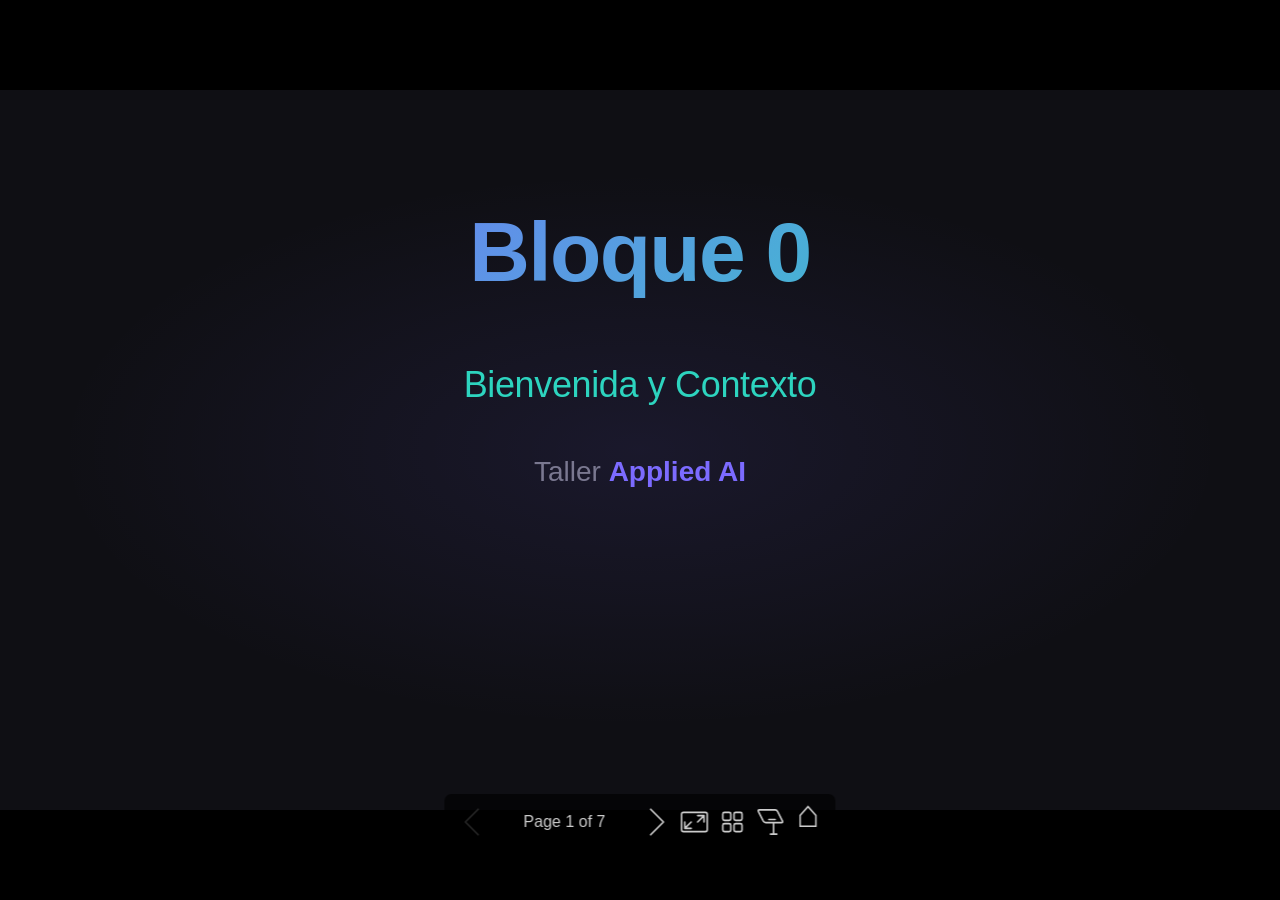
==== commit ad611410: "feat: added QR and some changes in bloques" ====
--- a/bloque0.html
+++ b/bloque0.html
@@ -1,5 +1,5 @@
 <!DOCTYPE html><html lang="es"><head><title>Bloque 0 — Bienvenida y Contexto</title><meta property="og:title" content="Bloque 0 — Bienvenida y Contexto"><meta name="description" content="Bienvenida al taller Applied AI"><meta property="og:description" content="Bienvenida al taller Applied AI"><meta charset="UTF-8"><meta name="viewport" content="width=device-width,height=device-height,initial-scale=1.0"><meta name="apple-mobile-web-app-capable" content="yes"><meta http-equiv="X-UA-Compatible" content="ie=edge"><meta property="og:type" content="website"><meta name="twitter:card" content="summary"><style>@media screen{body[data-bespoke-view=""] .bespoke-marp-parent>.bespoke-marp-osc>button,body[data-bespoke-view=next] .bespoke-marp-parent>.bespoke-marp-osc>button,body[data-bespoke-view=overview] button.bespoke-marp-overview-close,body[data-bespoke-view=presenter] .bespoke-marp-presenter-container .bespoke-marp-presenter-info-container .bespoke-marp-presenter-info-page-area .bespoke-marp-presenter-info-page,body[data-bespoke-view=presenter] .bespoke-marp-presenter-container .bespoke-marp-presenter-info-container button,body[data-bespoke-view=presenter] .bespoke-marp-presenter-container .bespoke-marp-presenter-note-container button{appearance:none;background-color:initial;border:0;color:inherit;cursor:pointer;font-size:inherit;opacity:.8;outline:none;padding:0;transition:opacity .2s linear;-webkit-tap-highlight-color:transparent}body[data-bespoke-view=""] .bespoke-marp-parent>.bespoke-marp-osc>button:disabled,body[data-bespoke-view=next] .bespoke-marp-parent>.bespoke-marp-osc>button:disabled,body[data-bespoke-view=overview] button.bespoke-marp-overview-close:disabled,body[data-bespoke-view=presenter] .bespoke-marp-presenter-container .bespoke-marp-presenter-info-container .bespoke-marp-presenter-info-page-area .bespoke-marp-presenter-info-page:disabled,body[data-bespoke-view=presenter] .bespoke-marp-presenter-container .bespoke-marp-presenter-info-container button:disabled,body[data-bespoke-view=presenter] .bespoke-marp-presenter-container .bespoke-marp-presenter-note-container button:disabled{cursor:not-allowed;opacity:.15!important}body[data-bespoke-view=""] .bespoke-marp-parent>.bespoke-marp-osc>button:hover,body[data-bespoke-view=next] .bespoke-marp-parent>.bespoke-marp-osc>button:hover,body[data-bespoke-view=overview] button.bespoke-marp-overview-close:hover,body[data-bespoke-view=presenter] .bespoke-marp-presenter-container .bespoke-marp-presenter-info-container .bespoke-marp-presenter-info-page-area .bespoke-marp-presenter-info-page:hover,body[data-bespoke-view=presenter] .bespoke-marp-presenter-container .bespoke-marp-presenter-info-container button:hover,body[data-bespoke-view=presenter] .bespoke-marp-presenter-container .bespoke-marp-presenter-note-container button:hover{opacity:1}body[data-bespoke-view=""] .bespoke-marp-parent>.bespoke-marp-osc>button:hover:active,body[data-bespoke-view=next] .bespoke-marp-parent>.bespoke-marp-osc>button:hover:active,body[data-bespoke-view=overview] button.bespoke-marp-overview-close:hover:active,body[data-bespoke-view=presenter] .bespoke-marp-presenter-container .bespoke-marp-presenter-info-container .bespoke-marp-presenter-info-page-area .bespoke-marp-presenter-info-page:hover:active,body[data-bespoke-view=presenter] .bespoke-marp-presenter-container .bespoke-marp-presenter-info-container button:hover:active,body[data-bespoke-view=presenter] .bespoke-marp-presenter-container .bespoke-marp-presenter-note-container button:hover:active{opacity:.6}body[data-bespoke-view=""] .bespoke-marp-parent>.bespoke-marp-osc>button:hover:not(:disabled),body[data-bespoke-view=next] .bespoke-marp-parent>.bespoke-marp-osc>button:hover:not(:disabled),body[data-bespoke-view=overview] button.bespoke-marp-overview-close:hover:not(:disabled),body[data-bespoke-view=presenter] .bespoke-marp-presenter-container .bespoke-marp-presenter-info-container .bespoke-marp-presenter-info-page-area .bespoke-marp-presenter-info-page:hover:not(:disabled),body[data-bespoke-view=presenter] .bespoke-marp-presenter-container .bespoke-marp-presenter-info-container button:hover:not(:disabled),body[data-bespoke-view=presenter] .bespoke-marp-presenter-container .bespoke-marp-presenter-note-container button:hover:not(:disabled){transition:none}body[data-bespoke-view=""] .bespoke-marp-parent>.bespoke-marp-osc>button[data-bespoke-marp-osc=prev],body[data-bespoke-view=next] .bespoke-marp-parent>.bespoke-marp-osc>button[data-bespoke-marp-osc=prev],body[data-bespoke-view=presenter] .bespoke-marp-presenter-container .bespoke-marp-presenter-info-container button.bespoke-marp-presenter-info-page-prev{background:#0000 url("[data-uri]") no-repeat 50%;background-size:contain;overflow:hidden;text-indent:100%;white-space:nowrap}body[data-bespoke-view=""] .bespoke-marp-parent>.bespoke-marp-osc>button[data-bespoke-marp-osc=next],body[data-bespoke-view=next] .bespoke-marp-parent>.bespoke-marp-osc>button[data-bespoke-marp-osc=next],body[data-bespoke-view=presenter] .bespoke-marp-presenter-container .bespoke-marp-presenter-info-container button.bespoke-marp-presenter-info-page-next{background:#0000 url("[data-uri]") no-repeat 50%;background-size:contain;overflow:hidden;text-indent:100%;white-space:nowrap}body[data-bespoke-view=""] .bespoke-marp-parent>.bespoke-marp-osc>button[data-bespoke-marp-osc=fullscreen],body[data-bespoke-view=next] .bespoke-marp-parent>.bespoke-marp-osc>button[data-bespoke-marp-osc=fullscreen]{background:#0000 url("[data-uri]") no-repeat 50%;background-size:contain;overflow:hidden;text-indent:100%;white-space:nowrap}body[data-bespoke-view=""] .bespoke-marp-parent>.bespoke-marp-osc>button.exit[data-bespoke-marp-osc=fullscreen],body[data-bespoke-view=next] .bespoke-marp-parent>.bespoke-marp-osc>button.exit[data-bespoke-marp-osc=fullscreen]{background-image:url("[data-uri]")}body[data-bespoke-view=""] .bespoke-marp-parent>.bespoke-marp-osc>button[data-bespoke-marp-osc=presenter],body[data-bespoke-view=next] .bespoke-marp-parent>.bespoke-marp-osc>button[data-bespoke-marp-osc=presenter]{background:#0000 url("[data-uri]") no-repeat 50%;background-size:contain;overflow:hidden;text-indent:100%;white-space:nowrap}body[data-bespoke-view=overview] button.bespoke-marp-overview-close,body[data-bespoke-view=presenter] .bespoke-marp-presenter-container .bespoke-marp-presenter-note-container button.bespoke-marp-presenter-note-bigger{background:#0000 url("[data-uri]") no-repeat 50%;background-size:contain;overflow:hidden;text-indent:100%;white-space:nowrap}body[data-bespoke-view=presenter] .bespoke-marp-presenter-container .bespoke-marp-presenter-note-container button.bespoke-marp-presenter-note-smaller{background:#0000 url("[data-uri]") no-repeat 50%;background-size:contain;overflow:hidden;text-indent:100%;white-space:nowrap}body[data-bespoke-view=""] .bespoke-marp-parent>.bespoke-marp-osc>button[data-bespoke-marp-osc=overview],body[data-bespoke-view=next] .bespoke-marp-parent>.bespoke-marp-osc>button[data-bespoke-marp-osc=overview]{background:#0000 url("[data-uri]") no-repeat 50%;background-size:contain;overflow:hidden;text-indent:100%;white-space:nowrap}}@keyframes __bespoke_marp_transition_reduced_outgoing__{0%{opacity:1}to{opacity:0}}@keyframes __bespoke_marp_transition_reduced_incoming__{0%{mix-blend-mode:plus-lighter;opacity:0}to{mix-blend-mode:plus-lighter;opacity:1}}.bespoke-marp-note,.bespoke-marp-osc,.bespoke-progress-parent{display:none;transition:none}@media screen{::view-transition-group(*){animation-duration:var(--marp-bespoke-transition-animation-duration,.5s);animation-timing-function:ease}::view-transition-new(*),::view-transition-old(*){animation-delay:0s;animation-direction:var(--marp-bespoke-transition-animation-direction,normal);animation-duration:var(--marp-bespoke-transition-animation-duration,.5s);animation-fill-mode:both;animation-name:var(--marp-bespoke-transition-animation-name,var(--marp-bespoke-transition-animation-name-fallback,__bespoke_marp_transition_no_animation__));mix-blend-mode:normal}::view-transition-old(*){--marp-bespoke-transition-animation-name-fallback:__bespoke_marp_transition_reduced_outgoing__;animation-timing-function:ease}::view-transition-new(*){--marp-bespoke-transition-animation-name-fallback:__bespoke_marp_transition_reduced_incoming__;animation-timing-function:ease}::view-transition-new(root),::view-transition-old(root){animation-timing-function:linear}::view-transition-new(__bespoke_marp_transition_osc__),::view-transition-old(__bespoke_marp_transition_osc__){animation-duration:0s!important;animation-name:__bespoke_marp_transition_osc__!important}::view-transition-new(__bespoke_marp_transition_osc__){opacity:0!important}.bespoke-marp-transition-warming-up::view-transition-group(*),.bespoke-marp-transition-warming-up::view-transition-new(*),.bespoke-marp-transition-warming-up::view-transition-old(*){animation-play-state:paused!important}body,html{height:100%;margin:0}body{background:#000;overflow:hidden}svg.bespoke-marp-slide{content-visibility:hidden;interactivity:inert;opacity:0;pointer-events:none;z-index:-1}svg.bespoke-marp-slide:not(.bespoke-marp-active) *{view-transition-name:none!important}svg.bespoke-marp-slide.bespoke-marp-active{content-visibility:visible;interactivity:auto;opacity:1;pointer-events:auto;z-index:0}svg.bespoke-marp-slide.bespoke-marp-active.bespoke-marp-active-ready *{animation-name:__bespoke_marp__!important}@supports not (content-visibility:hidden){svg.bespoke-marp-slide[data-bespoke-marp-load=hideable]{display:none}svg.bespoke-marp-slide[data-bespoke-marp-load=hideable].bespoke-marp-active{display:block}}}@media screen and (prefers-reduced-motion:reduce){svg.bespoke-marp-slide *{view-transition-name:none!important}}@media screen{[data-bespoke-marp-fragment=inactive]{visibility:hidden}body[data-bespoke-view=""] .bespoke-marp-parent,body[data-bespoke-view=next] .bespoke-marp-parent{inset:0;position:absolute}body[data-bespoke-view=""] .bespoke-marp-parent>.bespoke-marp-osc,body[data-bespoke-view=next] .bespoke-marp-parent>.bespoke-marp-osc{background:#000000a6;border-radius:7px;bottom:50px;color:#fff;contain:paint;display:block;font-family:Helvetica,Arial,sans-serif;font-size:16px;left:50%;line-height:0;opacity:1;padding:12px;position:absolute;touch-action:manipulation;transform:translateX(-50%);transition:opacity .2s linear;-webkit-user-select:none;user-select:none;view-transition-name:__bespoke_marp_transition_osc__;white-space:nowrap;will-change:transform;z-index:1}body[data-bespoke-view=""] .bespoke-marp-parent>.bespoke-marp-osc>:where(*),body[data-bespoke-view=next] .bespoke-marp-parent>.bespoke-marp-osc>:where(*){margin-left:6px}body[data-bespoke-view=""] .bespoke-marp-parent>.bespoke-marp-osc>:where(*):where(:first-child),body[data-bespoke-view=next] .bespoke-marp-parent>.bespoke-marp-osc>:where(*):where(:first-child){margin-left:0}body[data-bespoke-view=""] .bespoke-marp-parent>.bespoke-marp-osc>span,body[data-bespoke-view=next] .bespoke-marp-parent>.bespoke-marp-osc>span{opacity:.8}body[data-bespoke-view=""] .bespoke-marp-parent>.bespoke-marp-osc>span[data-bespoke-marp-osc=page],body[data-bespoke-view=next] .bespoke-marp-parent>.bespoke-marp-osc>span[data-bespoke-marp-osc=page]{display:inline-block;min-width:140px;text-align:center}body[data-bespoke-view=""] .bespoke-marp-parent>.bespoke-marp-osc>button[data-bespoke-marp-osc=fullscreen],body[data-bespoke-view=""] .bespoke-marp-parent>.bespoke-marp-osc>button[data-bespoke-marp-osc=next],body[data-bespoke-view=""] .bespoke-marp-parent>.bespoke-marp-osc>button[data-bespoke-marp-osc=overview],body[data-bespoke-view=""] .bespoke-marp-parent>.bespoke-marp-osc>button[data-bespoke-marp-osc=presenter],body[data-bespoke-view=""] .bespoke-marp-parent>.bespoke-marp-osc>button[data-bespoke-marp-osc=prev],body[data-bespoke-view=next] .bespoke-marp-parent>.bespoke-marp-osc>button[data-bespoke-marp-osc=fullscreen],body[data-bespoke-view=next] .bespoke-marp-parent>.bespoke-marp-osc>button[data-bespoke-marp-osc=next],body[data-bespoke-view=next] .bespoke-marp-parent>.bespoke-marp-osc>button[data-bespoke-marp-osc=overview],body[data-bespoke-view=next] .bespoke-marp-parent>.bespoke-marp-osc>button[data-bespoke-marp-osc=presenter],body[data-bespoke-view=next] .bespoke-marp-parent>.bespoke-marp-osc>button[data-bespoke-marp-osc=prev]{height:32px;line-height:32px;width:32px}body[data-bespoke-view=""] .bespoke-marp-parent.bespoke-marp-inactive,body[data-bespoke-view=next] .bespoke-marp-parent.bespoke-marp-inactive{cursor:none}body[data-bespoke-view=""] .bespoke-marp-parent.bespoke-marp-inactive>.bespoke-marp-osc,body[data-bespoke-view=next] .bespoke-marp-parent.bespoke-marp-inactive>.bespoke-marp-osc{opacity:0;pointer-events:none}body[data-bespoke-view=""] svg.bespoke-marp-slide,body[data-bespoke-view=next] svg.bespoke-marp-slide{height:100%;left:0;position:absolute;top:0;width:100%}body[data-bespoke-view=""] .bespoke-progress-parent{background:#222;display:flex;height:5px;width:100%}body[data-bespoke-view=""] .bespoke-progress-parent+:where(.bespoke-marp-parent){top:5px}body[data-bespoke-view=""] .bespoke-progress-parent .bespoke-progress-bar{background:#0288d1;flex:0 0 0;transition:flex-basis .2s cubic-bezier(0,1,1,1)}body[data-bespoke-view=next]{background:#0000}body[data-bespoke-view=presenter]{background:#161616}body[data-bespoke-view=presenter] .bespoke-marp-presenter-container{display:grid;font-family:Helvetica,Arial,sans-serif;grid-template:"current dragbar next" minmax(140px,1fr) "current dragbar note" 2fr "info    dragbar note" 3em;grid-template-columns:minmax(3px,var(--bespoke-marp-presenter-split-ratio,66%)) 0 minmax(3px,1fr);height:100%;left:0;position:absolute;top:0;width:100%}body[data-bespoke-view=presenter] .bespoke-marp-presenter-container :where(.bespoke-marp-parent){grid-area:current;overflow:hidden;position:relative}body[data-bespoke-view=presenter] .bespoke-marp-presenter-container :where(.bespoke-marp-parent) :where(svg.bespoke-marp-slide){height:calc(100% - 40px);left:20px;pointer-events:none;position:absolute;top:20px;-webkit-user-select:none;user-select:none;width:calc(100% - 40px)}body[data-bespoke-view=presenter] .bespoke-marp-presenter-container :where(.bespoke-marp-parent) :where(svg.bespoke-marp-slide).bespoke-marp-active{filter:drop-shadow(0 3px 10px rgba(0,0,0,.5))}body[data-bespoke-view=presenter] .bespoke-marp-presenter-container .bespoke-marp-presenter-dragbar-container{background:#0288d1;cursor:col-resize;grid-area:dragbar;margin-left:-3px;opacity:0;position:relative;transition:opacity .4s linear .1s;width:6px;z-index:10}body[data-bespoke-view=presenter] .bespoke-marp-presenter-container .bespoke-marp-presenter-dragbar-container:hover{opacity:1}body[data-bespoke-view=presenter] .bespoke-marp-presenter-container .bespoke-marp-presenter-dragbar-container.active{opacity:1;transition-delay:0s}body[data-bespoke-view=presenter] .bespoke-marp-presenter-container .bespoke-marp-presenter-next-container{background:#222;cursor:pointer;display:none;grid-area:next;overflow:hidden;position:relative}body[data-bespoke-view=presenter] .bespoke-marp-presenter-container .bespoke-marp-presenter-next-container.active{display:block}body[data-bespoke-view=presenter] .bespoke-marp-presenter-container .bespoke-marp-presenter-next-container iframe.bespoke-marp-presenter-next{background:#0000;border:0;display:block;filter:drop-shadow(0 3px 10px rgba(0,0,0,.5));height:calc(100% - 40px);left:20px;pointer-events:none;position:absolute;interactivity:inert;top:20px;-webkit-user-select:none;user-select:none;width:calc(100% - 40px)}body[data-bespoke-view=presenter] .bespoke-marp-presenter-container .bespoke-marp-presenter-note-container{background:#222;color:#eee;grid-area:note;position:relative;z-index:1}body[data-bespoke-view=presenter] .bespoke-marp-presenter-container .bespoke-marp-presenter-note-container button{height:1.5em;line-height:1.5em;width:1.5em}body[data-bespoke-view=presenter] .bespoke-marp-presenter-container .bespoke-marp-presenter-note-container .bespoke-marp-presenter-note-wrapper{display:block;inset:0;position:absolute}body[data-bespoke-view=presenter] .bespoke-marp-presenter-container .bespoke-marp-presenter-note-container .bespoke-marp-presenter-note-buttons{background:#000000a6;border-radius:4px;bottom:0;display:flex;gap:4px;margin:12px;opacity:0;padding:6px;pointer-events:none;position:absolute;right:0;transition:opacity .2s linear}body[data-bespoke-view=presenter] .bespoke-marp-presenter-container .bespoke-marp-presenter-note-container .bespoke-marp-presenter-note-buttons:focus-within,body[data-bespoke-view=presenter] .bespoke-marp-presenter-container .bespoke-marp-presenter-note-container .bespoke-marp-presenter-note-wrapper:focus-within+.bespoke-marp-presenter-note-buttons,body[data-bespoke-view=presenter] .bespoke-marp-presenter-container .bespoke-marp-presenter-note-container:hover .bespoke-marp-presenter-note-buttons{opacity:1;pointer-events:auto}body[data-bespoke-view=presenter] .bespoke-marp-presenter-container .bespoke-marp-presenter-note-container .bespoke-marp-note{box-sizing:border-box;font-size:calc(1.1em*var(--bespoke-marp-note-font-scale, 1));height:calc(100% - 40px);margin:20px;overflow:auto;padding-right:3px;white-space:pre-wrap;width:calc(100% - 40px);word-wrap:break-word;scrollbar-color:#eeeeee80 #0000;scrollbar-width:thin}body[data-bespoke-view=presenter] .bespoke-marp-presenter-container .bespoke-marp-presenter-note-container .bespoke-marp-note::-webkit-scrollbar{width:6px}body[data-bespoke-view=presenter] .bespoke-marp-presenter-container .bespoke-marp-presenter-note-container .bespoke-marp-note::-webkit-scrollbar-track{background:#0000}body[data-bespoke-view=presenter] .bespoke-marp-presenter-container .bespoke-marp-presenter-note-container .bespoke-marp-note::-webkit-scrollbar-thumb{background:#eeeeee80;border-radius:6px}body[data-bespoke-view=presenter] .bespoke-marp-presenter-container .bespoke-marp-presenter-note-container .bespoke-marp-note:empty{pointer-events:none}body[data-bespoke-view=presenter] .bespoke-marp-presenter-container .bespoke-marp-presenter-note-container .bespoke-marp-note.active{display:block}body[data-bespoke-view=presenter] .bespoke-marp-presenter-container .bespoke-marp-presenter-note-container .bespoke-marp-note p:first-child{margin-top:0}body[data-bespoke-view=presenter] .bespoke-marp-presenter-container .bespoke-marp-presenter-note-container .bespoke-marp-note p:last-child{margin-bottom:0}body[data-bespoke-view=presenter] .bespoke-marp-presenter-container .bespoke-marp-presenter-info-container{align-items:center;box-sizing:border-box;color:#eee;display:flex;flex-wrap:nowrap;grid-area:info;justify-content:center;overflow:hidden;padding:0 10px}body[data-bespoke-view=presenter] .bespoke-marp-presenter-container .bespoke-marp-presenter-info-container .bespoke-marp-presenter-info-page-area,body[data-bespoke-view=presenter] .bespoke-marp-presenter-container .bespoke-marp-presenter-info-container .bespoke-marp-presenter-info-time,body[data-bespoke-view=presenter] .bespoke-marp-presenter-container .bespoke-marp-presenter-info-container .bespoke-marp-presenter-info-timer{box-sizing:border-box;display:block;padding:0 10px;white-space:nowrap;width:100%}body[data-bespoke-view=presenter] .bespoke-marp-presenter-container .bespoke-marp-presenter-info-container button{height:1.5em;line-height:1.5em;width:1.5em}body[data-bespoke-view=presenter] .bespoke-marp-presenter-container .bespoke-marp-presenter-info-container .bespoke-marp-presenter-info-page-area{order:2;text-align:center}body[data-bespoke-view=presenter] .bespoke-marp-presenter-container .bespoke-marp-presenter-info-container .bespoke-marp-presenter-info-page-area .bespoke-marp-presenter-info-page{display:inline-block;min-width:120px;text-align:center}body[data-bespoke-view=presenter] .bespoke-marp-presenter-container .bespoke-marp-presenter-info-container .bespoke-marp-presenter-info-time{color:#999;order:1;text-align:left}body[data-bespoke-view=presenter] .bespoke-marp-presenter-container .bespoke-marp-presenter-info-container .bespoke-marp-presenter-info-timer{color:#999;order:3;text-align:right}body[data-bespoke-view=presenter] .bespoke-marp-presenter-container .bespoke-marp-presenter-info-container .bespoke-marp-presenter-info-timer:hover{cursor:pointer}body[data-bespoke-view=overview]{background:#161616;overflow:auto}body[data-bespoke-view=overview] [data-bespoke-marp-fragment=inactive]{visibility:visible}body[data-bespoke-view=overview] .bespoke-marp-overview-header{backdrop-filter:blur(4px);background:#222222d9;box-shadow:0 3px 10px #00000080;box-sizing:border-box;display:flex;height:48px;inset:0 0 auto;justify-content:flex-end;padding:10px;position:fixed;z-index:1}body[data-bespoke-view=overview] button.bespoke-marp-overview-close{height:28px;line-height:28px;transform:rotate(45deg);width:28px}body[data-bespoke-view=overview] .bespoke-marp-parent{display:grid;gap:40px;grid-template-columns:repeat(auto-fit,minmax(0,240px));justify-content:space-around;padding:30px}body[data-bespoke-view=overview] .bespoke-marp-parent svg.bespoke-marp-slide{--bov-selected:#0000;--bov-focus:#161616;--bov-focus-outline:#0000;background-image:conic-gradient(#161616 0 0),conic-gradient(var(--bov-focus) 0 0),conic-gradient(var(--bov-focus-outline) 0 0),conic-gradient(var(--bov-selected) 0 0);background-position:5px 5px,3px 3px,2px 2px,0 0;background-repeat:no-repeat;background-size:calc(100% - 10px) calc(100% - 10px),calc(100% - 6px) calc(100% - 6px),calc(100% - 4px) calc(100% - 4px),100% 100%;content-visibility:visible;cursor:pointer;filter:drop-shadow(0 3px 10px rgba(0,0,0,.5));margin:-6px;padding:6px;interactivity:auto;opacity:1;outline:0;pointer-events:auto;scroll-margin-block:30px;width:100%;z-index:0}body[data-bespoke-view=overview] .bespoke-marp-parent svg.bespoke-marp-slide *,body[data-bespoke-view=overview] .bespoke-marp-parent svg.bespoke-marp-slide.bespoke-marp-active *{pointer-events:none;interactivity:inert}body[data-bespoke-view=overview] .bespoke-marp-parent svg.bespoke-marp-slide:active,body[data-bespoke-view=overview] .bespoke-marp-parent svg.bespoke-marp-slide:focus-visible,body[data-bespoke-view=overview] .bespoke-marp-parent svg.bespoke-marp-slide:hover{--bov-focus-outline:#161616}body[data-bespoke-view=overview] .bespoke-marp-parent svg.bespoke-marp-slide:focus-visible,body[data-bespoke-view=overview] .bespoke-marp-parent svg.bespoke-marp-slide:hover{--bov-focus:#999}body[data-bespoke-view=overview] .bespoke-marp-parent svg.bespoke-marp-slide:active{--bov-focus:#eee}body[data-bespoke-view=overview] .bespoke-marp-parent svg.bespoke-marp-slide.bespoke-marp-active{--bov-selected:#0288d1}body[data-bespoke-view=overview]:has(.bespoke-marp-overview-header) .bespoke-marp-parent{padding-top:78px}body[data-bespoke-view=overview]:has(.bespoke-marp-overview-header) .bespoke-marp-parent svg.bespoke-marp-slide{scroll-margin-top:78px}.bespoke-marp-overview{background:#000000a6;inset:0;opacity:0;pointer-events:none;position:fixed;transition:opacity .1s ease;z-index:10}.bespoke-marp-overview iframe{background:#222;border:0;display:block;height:100%;left:0;position:absolute;top:0;width:100%}.bespoke-marp-overview[data-open="1"]{opacity:1;pointer-events:auto}}@media print{.bespoke-marp-overview,.bespoke-marp-presenter-info-container,.bespoke-marp-presenter-next-container,.bespoke-marp-presenter-note-container{display:none}}</style><style>div#\:\$p > svg > foreignObject > section{width:1280px;height:720px;box-sizing:border-box;overflow:hidden;position:relative;scroll-snap-align:center center;-webkit-text-size-adjust:100%;text-size-adjust:100%}div#\:\$p > svg > foreignObject > section::after{bottom:0;content:attr(data-marpit-pagination);padding:inherit;pointer-events:none;position:absolute;right:0}div#\:\$p > svg > foreignObject > section:not([data-marpit-pagination])::after{display:none}div#\:\$p > svg > foreignObject > section :is(h1, marp-h1){font-size:2em;margin-block:0.67em}div#\:\$p > svg > foreignObject > section video::-webkit-media-controls{will-change:transform}@page {size:1280px 720px;margin:0}@media print{html, body{background-color:#fff;margin:0;page-break-inside:avoid;break-inside:avoid-page}div#\:\$p > svg > foreignObject > section{page-break-before:always;break-before:page}div#\:\$p > svg > foreignObject > section, div#\:\$p > svg > foreignObject > section *{-webkit-print-color-adjust:exact!important;animation-delay:0s!important;animation-duration:0s!important;color-adjust:exact!important;print-color-adjust:exact!important;transition:none!important}div#\:\$p > svg[data-marpit-svg]{display:block;height:100vh;width:100vw}}div#\:\$p > svg > foreignObject > :where(section){container-type:size}div#\:\$p > svg > foreignObject > section mjx-container[jax="SVG"]{direction:ltr}div#\:\$p > svg > foreignObject > section mjx-container[jax="SVG"] > svg{overflow:visible;min-height:1px;min-width:1px}div#\:\$p > svg > foreignObject > section mjx-container[jax="SVG"] > svg a{fill:blue;stroke:blue}div#\:\$p > svg > foreignObject > section mjx-container[jax="SVG"][display="true"]{display:block;text-align:center;margin:1em 0}div#\:\$p > svg > foreignObject > section mjx-container[jax="SVG"][display="true"][width="full"]{display:flex}div#\:\$p > svg > foreignObject > section mjx-container[jax="SVG"][justify="left"]{text-align:left}div#\:\$p > svg > foreignObject > section mjx-container[jax="SVG"][justify="right"]{text-align:right}div#\:\$p > svg > foreignObject > section g[data-mml-node="merror"] > g{fill:red;stroke:red}div#\:\$p > svg > foreignObject > section g[data-mml-node="merror"] > rect[data-background]{fill:yellow;stroke:none}div#\:\$p > svg > foreignObject > section g[data-mml-node="mtable"] > line[data-line], div#\:\$p > svg > foreignObject > section svg[data-table] > g > line[data-line]{stroke-width:70px;fill:none}div#\:\$p > svg > foreignObject > section g[data-mml-node="mtable"] > rect[data-frame], div#\:\$p > svg > foreignObject > section svg[data-table] > g > rect[data-frame]{stroke-width:70px;fill:none}div#\:\$p > svg > foreignObject > section g[data-mml-node="mtable"] > .mjx-dashed, div#\:\$p > svg > foreignObject > section svg[data-table] > g > .mjx-dashed{stroke-dasharray:140}div#\:\$p > svg > foreignObject > section g[data-mml-node="mtable"] > .mjx-dotted, div#\:\$p > svg > foreignObject > section svg[data-table] > g > .mjx-dotted{stroke-linecap:round;stroke-dasharray:0,140}div#\:\$p > svg > foreignObject > section g[data-mml-node="mtable"] > g > svg{overflow:visible}div#\:\$p > svg > foreignObject > section [jax="SVG"] mjx-tool{display:inline-block;position:relative;width:0;height:0}div#\:\$p > svg > foreignObject > section [jax="SVG"] mjx-tool > mjx-tip{position:absolute;top:0;left:0}div#\:\$p > svg > foreignObject > section mjx-tool > mjx-tip{display:inline-block;padding:.2em;border:1px solid #888;font-size:70%;background-color:#F8F8F8;color:black;box-shadow:2px 2px 5px #AAAAAA}div#\:\$p > svg > foreignObject > section g[data-mml-node="maction"][data-toggle]{cursor:pointer}div#\:\$p > svg > foreignObject > section mjx-status{display:block;position:fixed;left:1em;bottom:1em;min-width:25%;padding:.2em .4em;border:1px solid #888;font-size:90%;background-color:#F8F8F8;color:black}div#\:\$p > svg > foreignObject > section foreignObject[data-mjx-xml]{font-family:initial;line-height:normal;overflow:visible}div#\:\$p > svg > foreignObject > section mjx-container[jax="SVG"] path[data-c], div#\:\$p > svg > foreignObject > section mjx-container[jax="SVG"] use[data-c]{stroke-width:3}@media print{div#\:\$p > svg > foreignObject > section mjx-container[jax=SVG] path[data-c],div#\:\$p > svg > foreignObject > section mjx-container[jax=SVG] use[data-c]{stroke-width:0}}div#\:\$p > svg > foreignObject > section img[data-marp-twemoji]{background:transparent;height:1em;margin:0 .05em 0 .1em;vertical-align:-.1em;width:1em}div#\:\$p > svg > foreignObject > :where(section):not([\20 root]){--bg: #0f0f14;--fg: #f0eeff;--muted: #7a7890;--accent: #7c6bff;--accent-2: #2dd4bf;--card: #17161e;--border: #2d2b3a;}div#\:\$p > svg > foreignObject > section{background:var(--bg);color:var(--fg);font-family:-apple-system, BlinkMacSystemFont, "Segoe UI", Helvetica, Arial, sans-serif;padding:60px 80px;font-size:24px;line-height:1.65}div#\:\$p > svg > foreignObject > section{--marpit-root-font-size: 24px}div#\:\$p > svg > foreignObject > section :is(h1, marp-h1), div#\:\$p > svg > foreignObject > section :is(h2, marp-h2){font-weight:700;letter-spacing:-0.02em}div#\:\$p > svg > foreignObject > section :is(h1, marp-h1){font-size:68px;font-weight:800;background:linear-gradient(135deg, var(--accent) 0%, var(--accent-2) 100%);-webkit-background-clip:text;background-clip:text;color:transparent;line-height:1.1}div#\:\$p > svg > foreignObject > section :is(h2, marp-h2){font-size:42px;color:var(--fg);border-bottom:1px solid var(--border);padding-bottom:0.35em;margin-bottom:0.6em}div#\:\$p > svg > foreignObject > section a{color:var(--accent);text-decoration:none}div#\:\$p > svg > foreignObject > section strong{color:var(--accent);font-weight:600}div#\:\$p > svg > foreignObject > section em{color:var(--accent-2);font-style:italic}div#\:\$p > svg > foreignObject > section code{background:rgba(124, 107, 255, 0.12);color:var(--accent-2);border:1px solid rgba(124, 107, 255, 0.22);border-radius:5px;padding:.1em .45em;font-family:"SF Mono", "Cascadia Code", "Fira Code", Menlo, monospace;font-size:0.82em}div#\:\$p > svg > foreignObject > section :is(pre, marp-pre){background:#0a0a10;border:1px solid var(--border);border-radius:10px;overflow:hidden;margin:0.4em 0}div#\:\$p > svg > foreignObject > section :is(pre, marp-pre) code{display:block;padding:1.1em 1.4em;background:transparent;color:#c4bfe8;border:none;font-size:0.72em;line-height:1.75;letter-spacing:0.01em}div#\:\$p > svg > foreignObject > section blockquote{border-left:3px solid var(--accent-2);background:rgba(45, 212, 191, 0.06);color:var(--muted);padding:0.65em 1.2em;border-radius:0 8px 8px 0;font-style:italic;margin:0.4em 0}div#\:\$p > svg > foreignObject > section ul{padding-left:1.4em}div#\:\$p > svg > foreignObject > section ul li{margin-bottom:0.2em}div#\:\$p > svg > foreignObject > section ul li::marker{color:var(--accent)}div#\:\$p > svg > foreignObject > section table{border-collapse:collapse;width:100%;font-size:0.88em}div#\:\$p > svg > foreignObject > section table th{background:rgba(124, 107, 255, 0.1);color:var(--fg);border:1px solid var(--border);padding:0.55em 1em;text-align:left;font-weight:600;letter-spacing:0.02em}div#\:\$p > svg > foreignObject > section table td{border:1px solid var(--border);padding:0.5em 1em;color:var(--fg)}div#\:\$p > svg > foreignObject > section table tr:nth-child(even) td{background:rgba(255, 255, 255, 0.025)}div#\:\$p > svg > foreignObject > section.lead{justify-content:center;text-align:center;background:radial-gradient(ellipse 65% 55% at 50% 50%, rgba(124, 107, 255, 0.1) 0%, transparent 70%), var(--bg)}div#\:\$p > svg > foreignObject > section.lead :is(h1, marp-h1){font-size:84px}div#\:\$p > svg > foreignObject > section.lead :is(h2, marp-h2){color:var(--accent-2);border:none;font-size:36px;font-weight:500;margin-top:0.2em;letter-spacing:-0.01em}div#\:\$p > svg > foreignObject > section.lead p{color:var(--muted);font-size:28px;margin-top:0.4em}div#\:\$p > svg > foreignObject > section.compact-code :is(pre, marp-pre) code{font-size:0.58em;line-height:1.55}div#\:\$p > svg > foreignObject > section::after{color:var(--muted);font-size:16px}div#\:\$p > svg > foreignObject > section::after{--marpit-root-font-size: 16px}div#\:\$p > svg > foreignObject > section footer{color:var(--muted);font-size:16px}div#\:\$p > svg > foreignObject > section[data-marpit-advanced-background="background"]{columns:initial!important;display:block!important;padding:0!important}div#\:\$p > svg > foreignObject > section[data-marpit-advanced-background="background"]::before, div#\:\$p > svg > foreignObject > section[data-marpit-advanced-background="background"]::after, div#\:\$p > svg > foreignObject > section[data-marpit-advanced-background="content"]::before, div#\:\$p > svg > foreignObject > section[data-marpit-advanced-background="content"]::after{display:none!important}div#\:\$p > svg > foreignObject > section[data-marpit-advanced-background="background"] > div[data-marpit-advanced-background-container]{all:initial;display:flex;flex-direction:row;height:100%;overflow:hidden;width:100%}div#\:\$p > svg > foreignObject > section[data-marpit-advanced-background="background"] > div[data-marpit-advanced-background-container][data-marpit-advanced-background-direction="vertical"]{flex-direction:column}div#\:\$p > svg > foreignObject > section[data-marpit-advanced-background="background"][data-marpit-advanced-background-split] > div[data-marpit-advanced-background-container]{width:var(--marpit-advanced-background-split, 50%)}div#\:\$p > svg > foreignObject > section[data-marpit-advanced-background="background"][data-marpit-advanced-background-split="right"] > div[data-marpit-advanced-background-container]{margin-left:calc(100% - var(--marpit-advanced-background-split, 50%))}div#\:\$p > svg > foreignObject > section[data-marpit-advanced-background="background"] > div[data-marpit-advanced-background-container] > figure{all:initial;background-position:center;background-repeat:no-repeat;background-size:cover;flex:auto;margin:0}div#\:\$p > svg > foreignObject > section[data-marpit-advanced-background="background"] > div[data-marpit-advanced-background-container] > figure > figcaption{position:absolute;border:0;clip:rect(0, 0, 0, 0);height:1px;margin:-1px;overflow:hidden;padding:0;white-space:nowrap;width:1px}div#\:\$p > svg > foreignObject > section[data-marpit-advanced-background="content"], div#\:\$p > svg > foreignObject > section[data-marpit-advanced-background="pseudo"]{background:transparent!important}div#\:\$p > svg > foreignObject > section[data-marpit-advanced-background="pseudo"], div#\:\$p > svg[data-marpit-svg] > foreignObject[data-marpit-advanced-background="pseudo"]{pointer-events:none!important}div#\:\$p > svg > foreignObject > section[data-marpit-advanced-background-split]{width:100%;height:100%}
-</style><link rel="icon" href="data:image/svg+xml,<svg xmlns='http://www.w3.org/2000/svg' viewBox='0 0 100 100'><text y='.9em' font-size='90'>🤖</text></svg>"></head><body><div class="bespoke-marp-osc"><button data-bespoke-marp-osc="prev" tabindex="-1" title="Previous slide">Previous slide</button><span data-bespoke-marp-osc="page"></span><button data-bespoke-marp-osc="next" tabindex="-1" title="Next slide">Next slide</button><button data-bespoke-marp-osc="fullscreen" tabindex="-1" title="Toggle fullscreen (f)">Toggle fullscreen</button><button data-bespoke-marp-osc="overview" tabindex="-1" title="Toggle overview view (o)">Toggle overview view</button><button data-bespoke-marp-osc="presenter" tabindex="-1" title="Open presenter view (p)">Open presenter view</button></div><div id=":$p"><svg data-marpit-svg="" viewBox="0 0 1280 720"><foreignObject width="1280" height="720"><section id="1" data-class="lead" data-lang="es" data-theme="7d3xxmteh59un04nxtvkebet94gvyi5k83gsqwwn98" lang="es" class="lead" style="--class:lead;--lang:es;--theme:7d3xxmteh59un04nxtvkebet94gvyi5k83gsqwwn98;"><script>
+</style><link rel="icon" href="data:image/svg+xml,<svg xmlns='http://www.w3.org/2000/svg' viewBox='0 0 100 100'><text y='.9em' font-size='90'>🤖</text></svg>"></head><body><div class="bespoke-marp-osc"><button data-bespoke-marp-osc="prev" tabindex="-1" title="Previous slide">Previous slide</button><span data-bespoke-marp-osc="page"></span><button data-bespoke-marp-osc="next" tabindex="-1" title="Next slide">Next slide</button><button data-bespoke-marp-osc="fullscreen" tabindex="-1" title="Toggle fullscreen (f)">Toggle fullscreen</button><button data-bespoke-marp-osc="overview" tabindex="-1" title="Toggle overview view (o)">Toggle overview view</button><button data-bespoke-marp-osc="presenter" tabindex="-1" title="Open presenter view (p)">Open presenter view</button></div><div id=":$p"><svg data-marpit-svg="" viewBox="0 0 1280 720"><foreignObject width="1280" height="720"><section id="1" data-class="lead" data-lang="es" data-theme="gw9zmtmh3h6p1ocq3ydno9e96vhdq81mrt8r095e41w" lang="es" class="lead" style="--class:lead;--lang:es;--theme:gw9zmtmh3h6p1ocq3ydno9e96vhdq81mrt8r095e41w;"><script>
 (function () {
   function inject() {
     const osc = document.querySelector('.bespoke-marp-osc');
@@ -26,7 +26,7 @@
 <h2 id="bienvenida-y-contexto">Bienvenida y Contexto</h2>
 <p>Taller <strong>Applied AI</strong></p>
 </section>
-</foreignObject></svg><svg data-marpit-svg="" viewBox="0 0 1280 720"><foreignObject width="1280" height="720"><section id="2" data-paginate="true" data-lang="es" data-theme="7d3xxmteh59un04nxtvkebet94gvyi5k83gsqwwn98" lang="es" data-marpit-pagination="2" style="--paginate:true;--lang:es;--theme:7d3xxmteh59un04nxtvkebet94gvyi5k83gsqwwn98;" data-marpit-pagination-total="6">
+</foreignObject></svg><svg data-marpit-svg="" viewBox="0 0 1280 720"><foreignObject width="1280" height="720"><section id="2" data-paginate="true" data-lang="es" data-theme="gw9zmtmh3h6p1ocq3ydno9e96vhdq81mrt8r095e41w" lang="es" data-marpit-pagination="2" style="--paginate:true;--lang:es;--theme:gw9zmtmh3h6p1ocq3ydno9e96vhdq81mrt8r095e41w;" data-marpit-pagination-total="7">
 <h2 id="agenda-del-d%C3%ADa">Agenda del día</h2>
 <table>
 <thead>
@@ -61,7 +61,7 @@
 </table>
 <p>Entre cada bloque haremos un descanso de 5 minutos.</p>
 </section>
-</foreignObject></svg><svg data-marpit-svg="" viewBox="0 0 1280 720"><foreignObject width="1280" height="720"><section id="3" data-lang="es" data-theme="7d3xxmteh59un04nxtvkebet94gvyi5k83gsqwwn98" lang="es" style="--lang:es;--theme:7d3xxmteh59un04nxtvkebet94gvyi5k83gsqwwn98;">
+</foreignObject></svg><svg data-marpit-svg="" viewBox="0 0 1280 720"><foreignObject width="1280" height="720"><section id="3" data-lang="es" data-theme="gw9zmtmh3h6p1ocq3ydno9e96vhdq81mrt8r095e41w" lang="es" style="--lang:es;--theme:gw9zmtmh3h6p1ocq3ydno9e96vhdq81mrt8r095e41w;">
 <h2 id="sobre-m%C3%AD">Sobre mí</h2>
 <p><strong>Sergio Soto Núñez</strong><br />
 AI Engineer @ <a href="https://diverger.ai/" target="_blank">Diverger.ai</a></p>
@@ -69,7 +69,7 @@
 Ayudo a equipos a integrar IA generativa en sus flujos de trabajo.</p>
 <p><img class="emoji" draggable="false" alt="🔗" src="https://cdn.jsdelivr.net/gh/jdecked/twemoji@17.0.2/assets/svg/1f517.svg" data-marp-twemoji=""/> <a href="https://linkedin.com/in/sergiosotonunez" target="_blank">linkedin.com/in/sergiosotonunez</a> · <img class="emoji" draggable="false" alt="✉️" src="https://cdn.jsdelivr.net/gh/jdecked/twemoji@17.0.2/assets/svg/2709.svg" data-marp-twemoji=""/> <a href="mailto:sergiosotonunez@gmail.com">sergiosotonunez@gmail.com</a></p>
 </section>
-</foreignObject></svg><svg data-marpit-svg="" viewBox="0 0 1280 720"><foreignObject width="1280" height="720"><section id="4" data-paginate="true" data-lang="es" data-theme="7d3xxmteh59un04nxtvkebet94gvyi5k83gsqwwn98" lang="es" data-marpit-pagination="4" style="--paginate:true;--lang:es;--theme:7d3xxmteh59un04nxtvkebet94gvyi5k83gsqwwn98;" data-marpit-pagination-total="6">
+</foreignObject></svg><svg data-marpit-svg="" viewBox="0 0 1280 720"><foreignObject width="1280" height="720"><section id="4" data-paginate="true" data-lang="es" data-theme="gw9zmtmh3h6p1ocq3ydno9e96vhdq81mrt8r095e41w" lang="es" data-marpit-pagination="4" style="--paginate:true;--lang:es;--theme:gw9zmtmh3h6p1ocq3ydno9e96vhdq81mrt8r095e41w;" data-marpit-pagination-total="7">
 <h2 id="%C2%BFpor-qu%C3%A9-applied-ai-ahora">¿Por qué Applied AI ahora?</h2>
 <ul>
 <li>Los LLMs pasaron de <strong>laboratorio</strong> a <strong>producción</strong> en tiempo récord</li>
@@ -80,7 +80,7 @@
 <p>La IA aplicada no es una tendencia futura — es una habilidad presente.</p>
 </blockquote>
 </section>
-</foreignObject></svg><svg data-marpit-svg="" viewBox="0 0 1280 720"><foreignObject width="1280" height="720"><section id="5" data-paginate="true" data-lang="es" data-theme="7d3xxmteh59un04nxtvkebet94gvyi5k83gsqwwn98" lang="es" data-marpit-pagination="5" style="--paginate:true;--lang:es;--theme:7d3xxmteh59un04nxtvkebet94gvyi5k83gsqwwn98;" data-marpit-pagination-total="6">
+</foreignObject></svg><svg data-marpit-svg="" viewBox="0 0 1280 720"><foreignObject width="1280" height="720"><section id="5" data-paginate="true" data-lang="es" data-theme="gw9zmtmh3h6p1ocq3ydno9e96vhdq81mrt8r095e41w" lang="es" data-marpit-pagination="5" style="--paginate:true;--lang:es;--theme:gw9zmtmh3h6p1ocq3ydno9e96vhdq81mrt8r095e41w;" data-marpit-pagination-total="7">
 <h2 id="qu%C3%A9-veremos-hoy">Qué veremos hoy</h2>
 <ul>
 <li><strong>Prompt Engineering</strong> — comunicarte con el modelo de forma efectiva</li>
@@ -89,7 +89,15 @@
 </ul>
 <p>Saldrás con <strong>conocimiento práctico</strong> y herramientas listas para usar.</p>
 </section>
-</foreignObject></svg><svg data-marpit-svg="" viewBox="0 0 1280 720"><foreignObject width="1280" height="720"><section id="6" data-paginate="true" data-class="lead" data-lang="es" data-theme="7d3xxmteh59un04nxtvkebet94gvyi5k83gsqwwn98" lang="es" class="lead" data-marpit-pagination="6" style="--paginate:true;--class:lead;--lang:es;--theme:7d3xxmteh59un04nxtvkebet94gvyi5k83gsqwwn98;" data-marpit-pagination-total="6">
+</foreignObject></svg><svg data-marpit-svg="" viewBox="0 0 1280 720"><foreignObject width="1280" height="720"><section data-paginate="true" data-lang="es" data-theme="gw9zmtmh3h6p1ocq3ydno9e96vhdq81mrt8r095e41w" lang="es" data-marpit-pagination="6" style="--paginate:true;--lang:es;--theme:gw9zmtmh3h6p1ocq3ydno9e96vhdq81mrt8r095e41w;--marpit-advanced-background-split:50%;" data-marpit-pagination-total="7" data-marpit-advanced-background="background" data-marpit-advanced-background-split="right"><div data-marpit-advanced-background-container="true" data-marpit-advanced-background-direction="horizontal"><figure style="background-image:url(&quot;assets/anthropic-website.png&quot;);background-size:80%;"></figure></div></section></foreignObject><foreignObject width="50%" height="720"><section id="6" data-paginate="true" data-lang="es" data-theme="gw9zmtmh3h6p1ocq3ydno9e96vhdq81mrt8r095e41w" lang="es" data-marpit-pagination="6" style="--paginate:true;--lang:es;--theme:gw9zmtmh3h6p1ocq3ydno9e96vhdq81mrt8r095e41w;--marpit-advanced-background-split:50%;" data-marpit-pagination-total="7" data-marpit-advanced-background="content" data-marpit-advanced-background-split="right">
+<h2 id="configuraci%C3%B3n-y-presentaciones">Configuración y presentaciones</h2>
+
+<ul>
+<li><strong><a href="https://anthropic.com/" target="_blank">anthropic.com</a></strong> — instalar Claude Desktop y Claude Code</li>
+<li><strong>Ronda de presentaciones</strong>: objetivos y espectativas</li>
+</ul>
+</section>
+</foreignObject><foreignObject width="1280" height="720" data-marpit-advanced-background="pseudo"><section data-paginate="true" data-lang="es" data-theme="gw9zmtmh3h6p1ocq3ydno9e96vhdq81mrt8r095e41w" lang="es" data-marpit-pagination="6" style="" data-marpit-pagination-total="7" data-marpit-advanced-background="pseudo" data-marpit-advanced-background-split="right"></section></foreignObject></svg><svg data-marpit-svg="" viewBox="0 0 1280 720"><foreignObject width="1280" height="720"><section id="7" data-paginate="true" data-class="lead" data-lang="es" data-theme="gw9zmtmh3h6p1ocq3ydno9e96vhdq81mrt8r095e41w" lang="es" class="lead" data-marpit-pagination="7" style="--paginate:true;--class:lead;--lang:es;--theme:gw9zmtmh3h6p1ocq3ydno9e96vhdq81mrt8r095e41w;" data-marpit-pagination-total="7">
 <h1 id="%C2%A1empecemos-%F0%9F%9A%80">¡Empecemos! <img class="emoji" draggable="false" alt="🚀" src="https://cdn.jsdelivr.net/gh/jdecked/twemoji@17.0.2/assets/svg/1f680.svg" data-marp-twemoji=""/></h1>
 <p>Cualquier pregunta, interrúmpeme cuando quieras</p>
 <p><a href="index.html">← Volver al índice</a></p>
